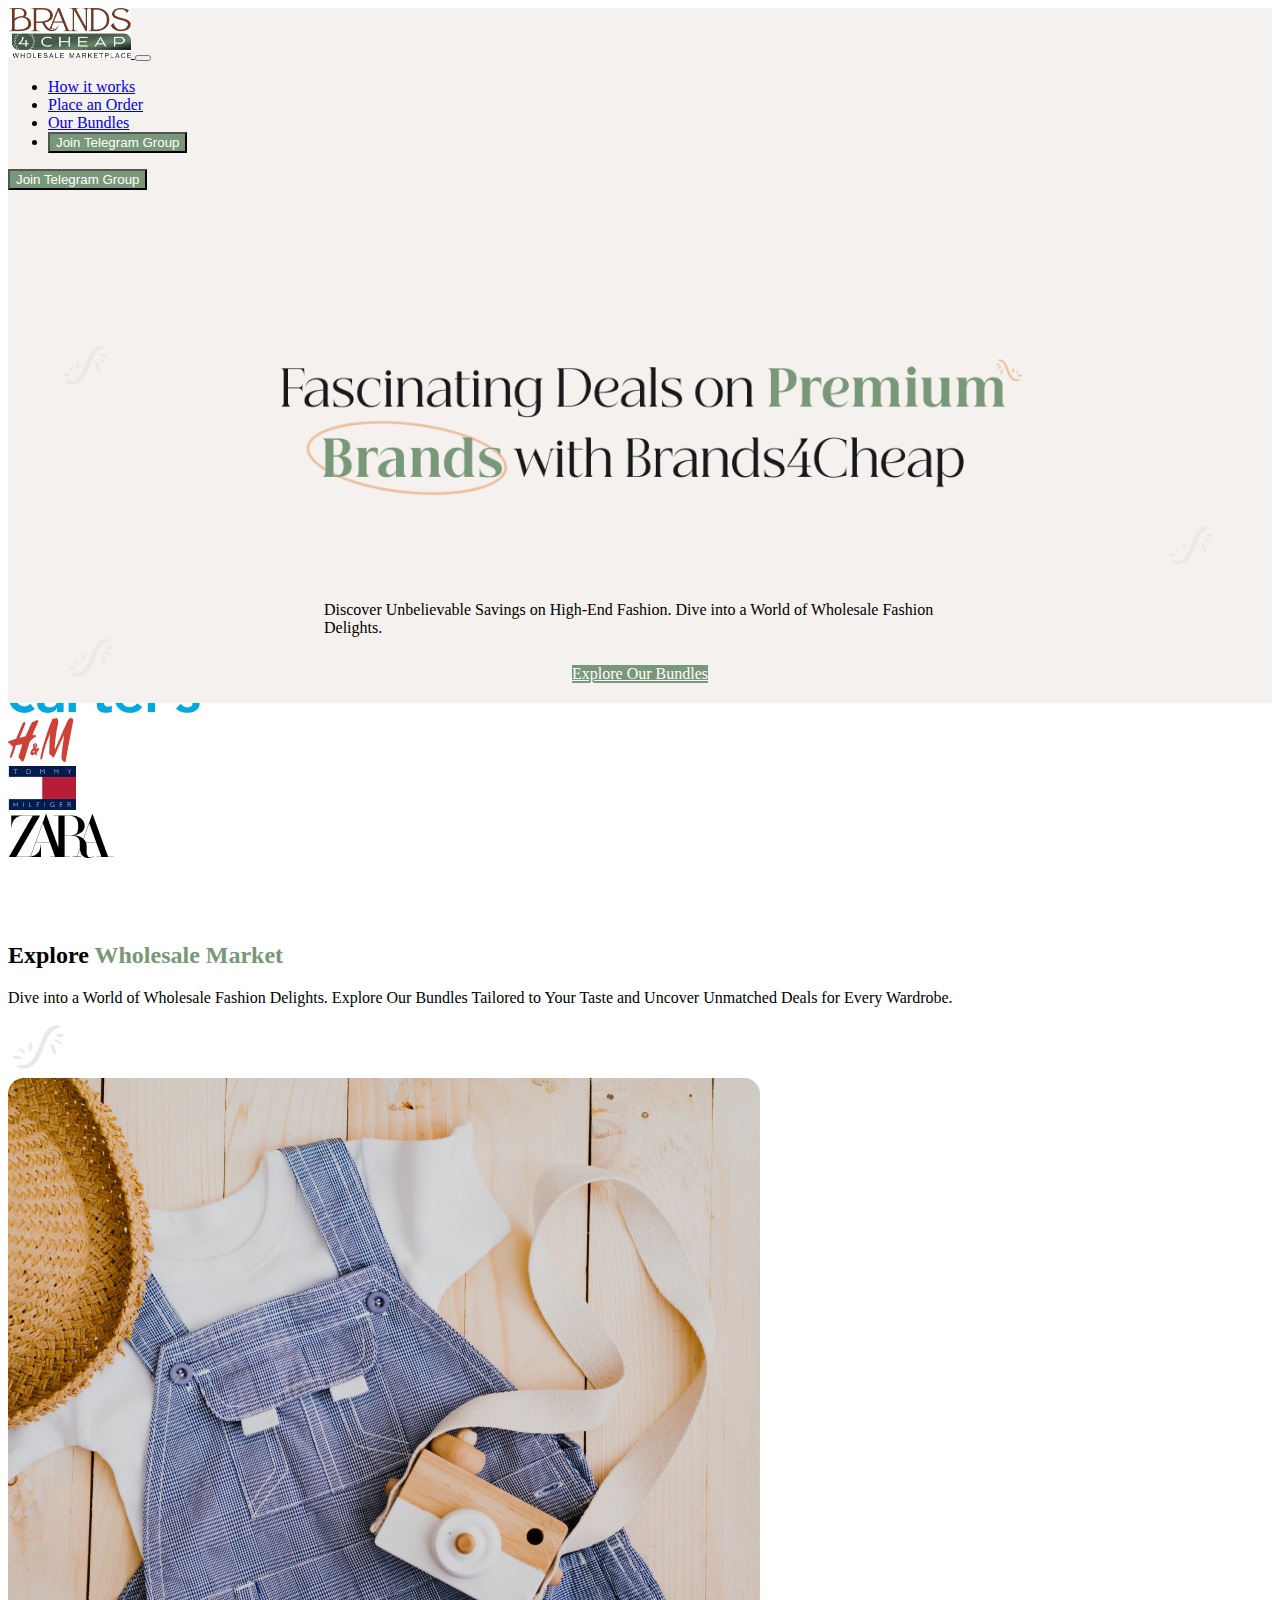
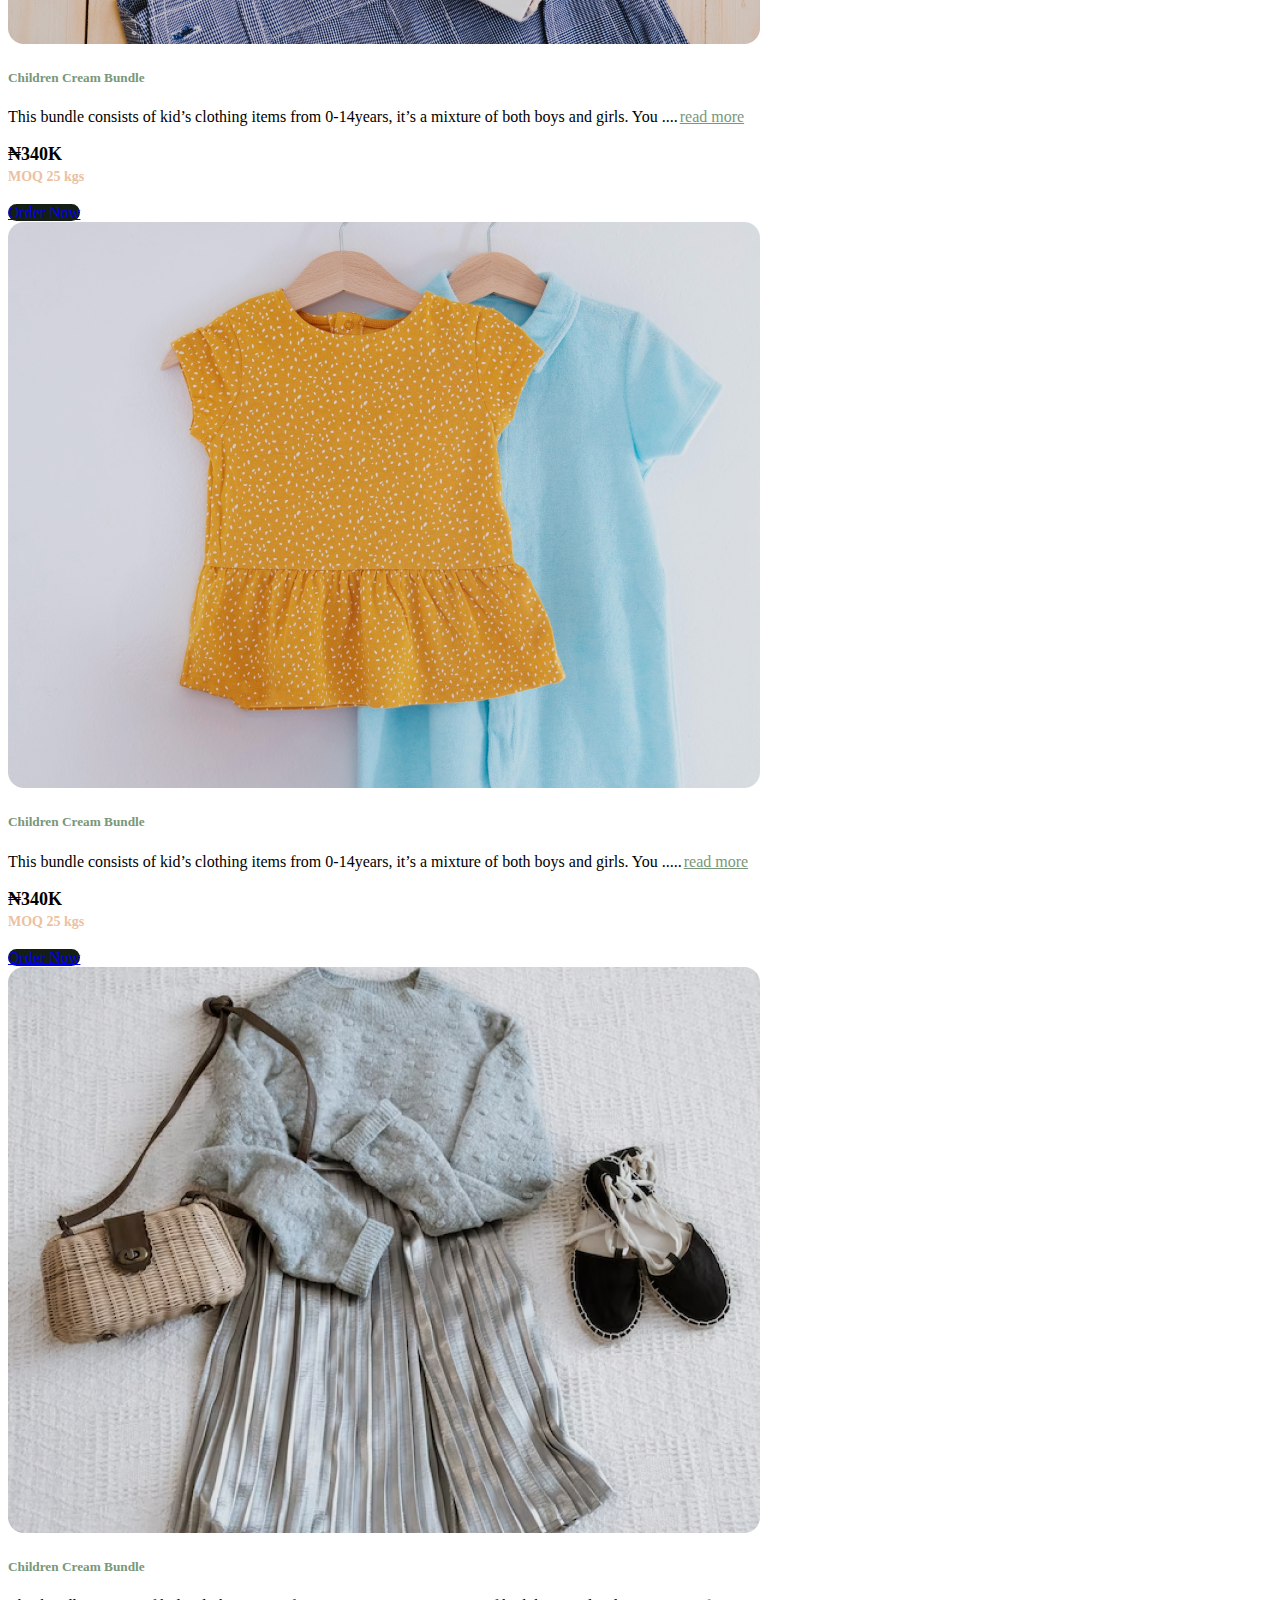
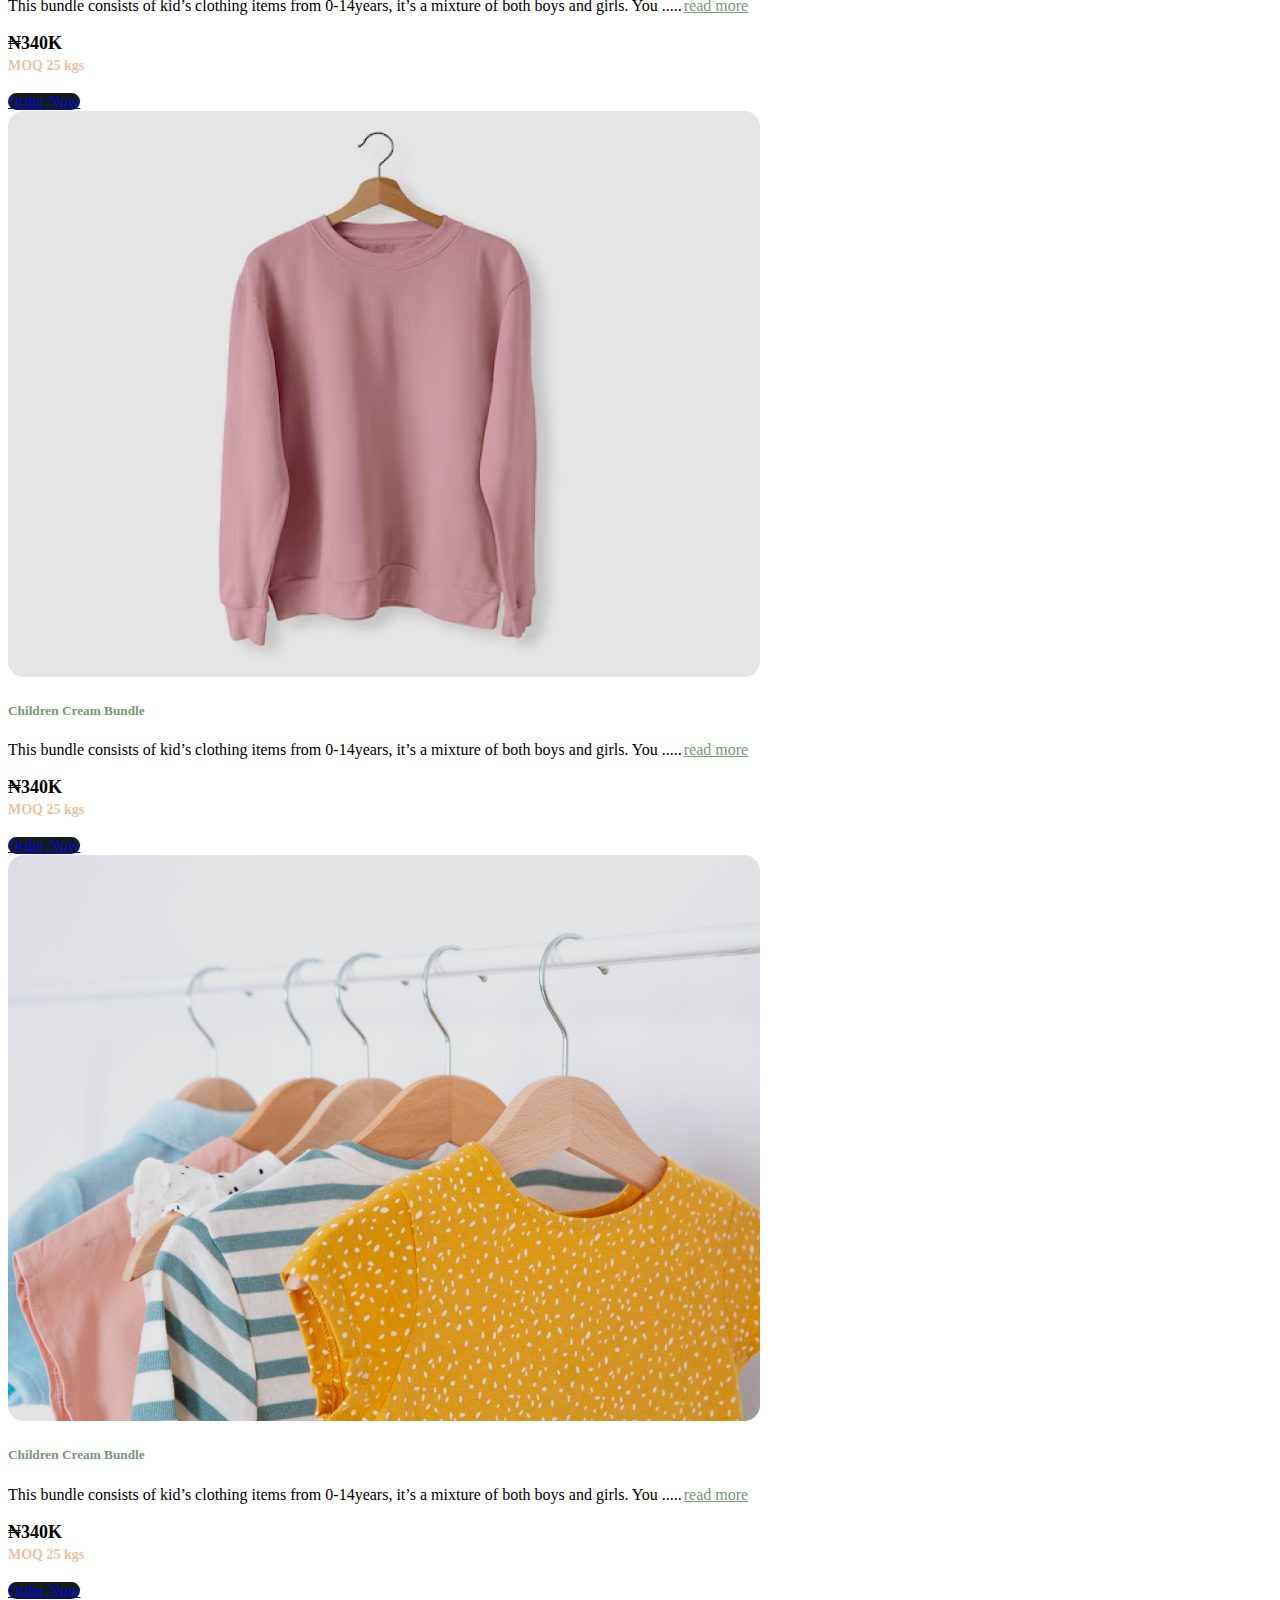
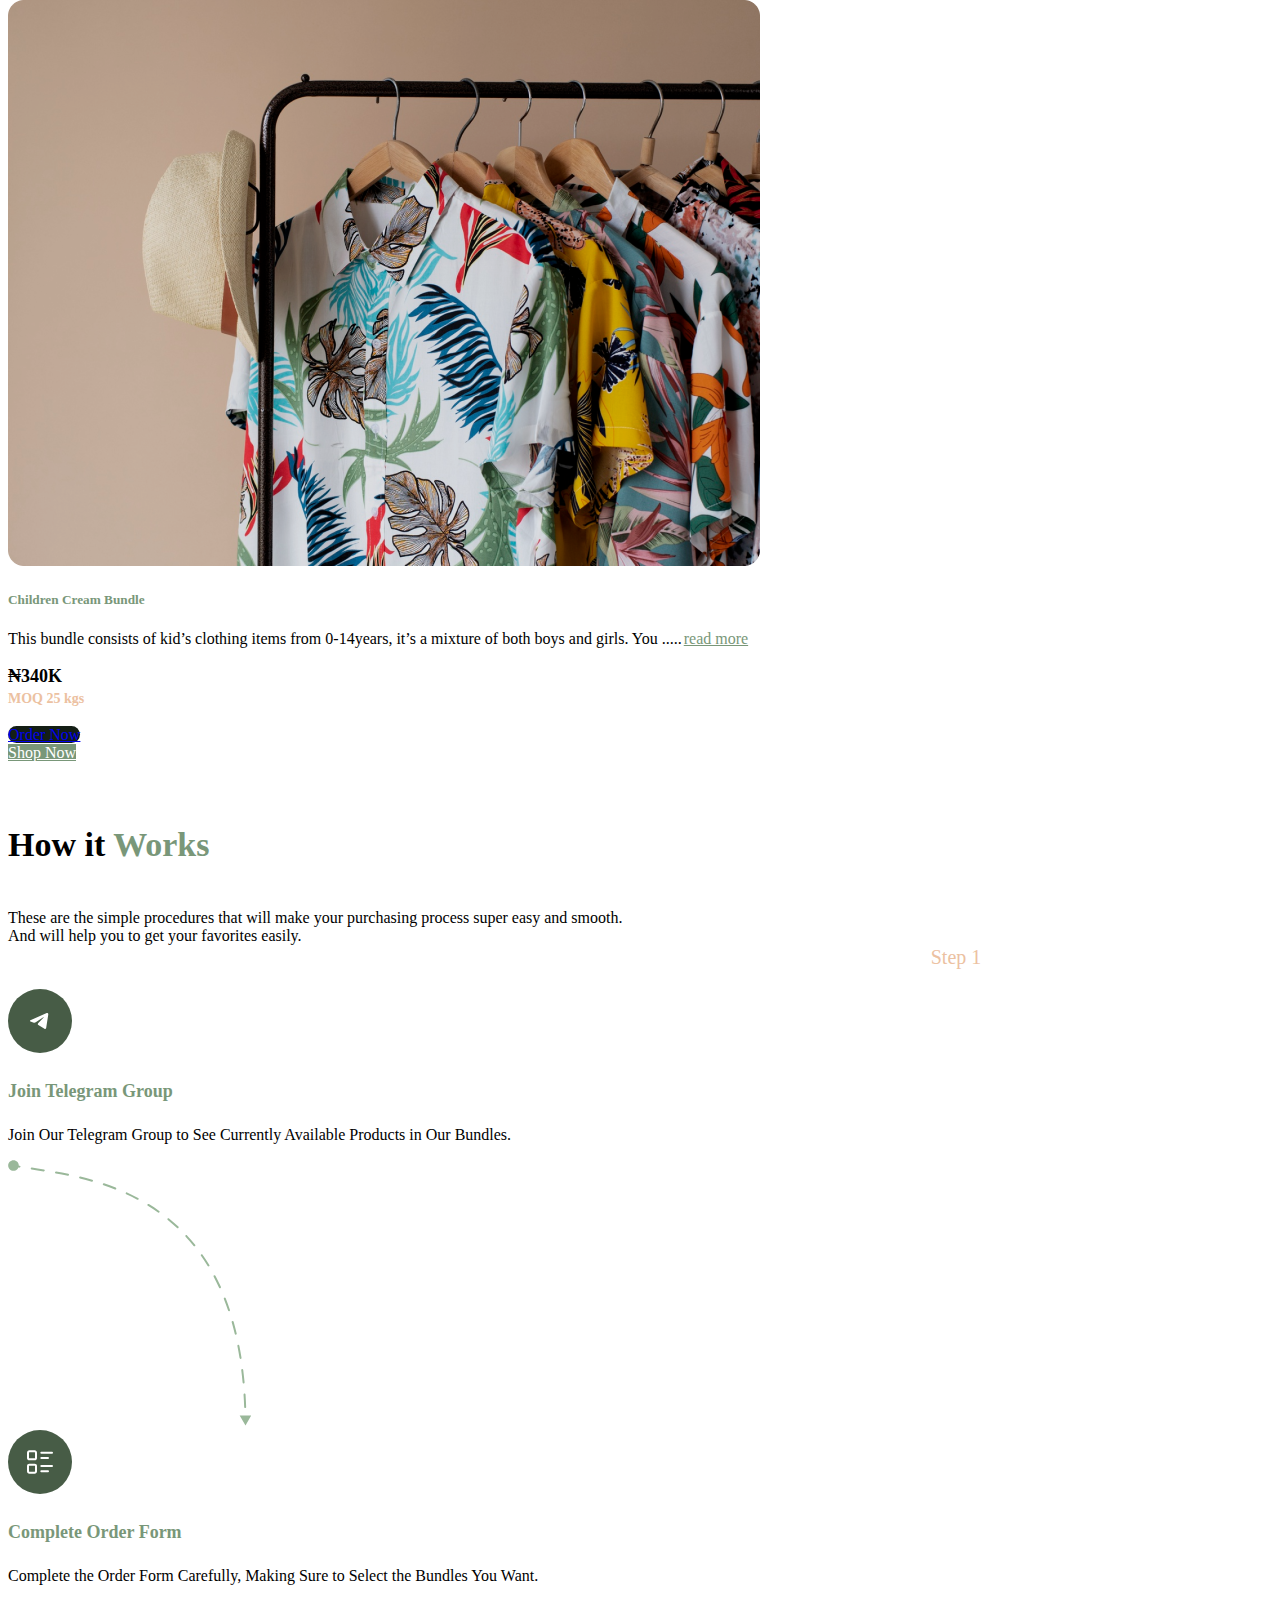
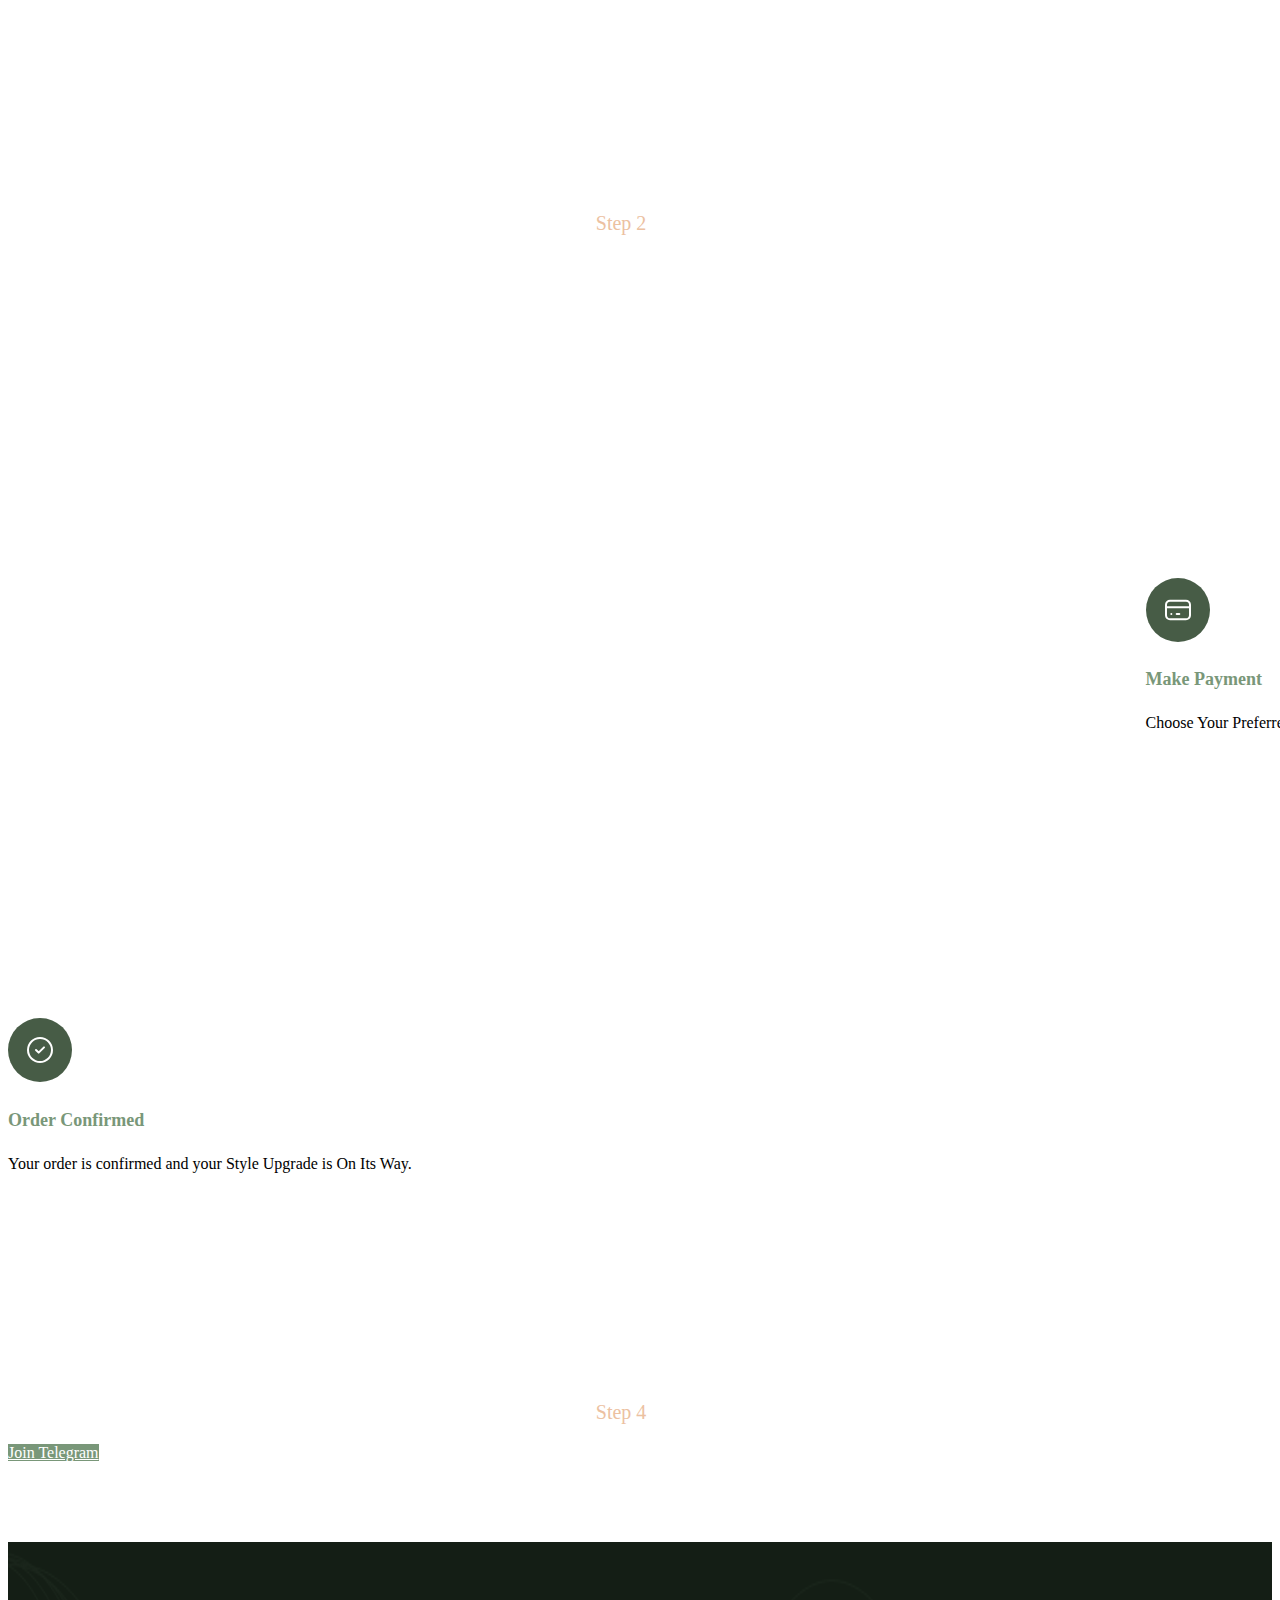
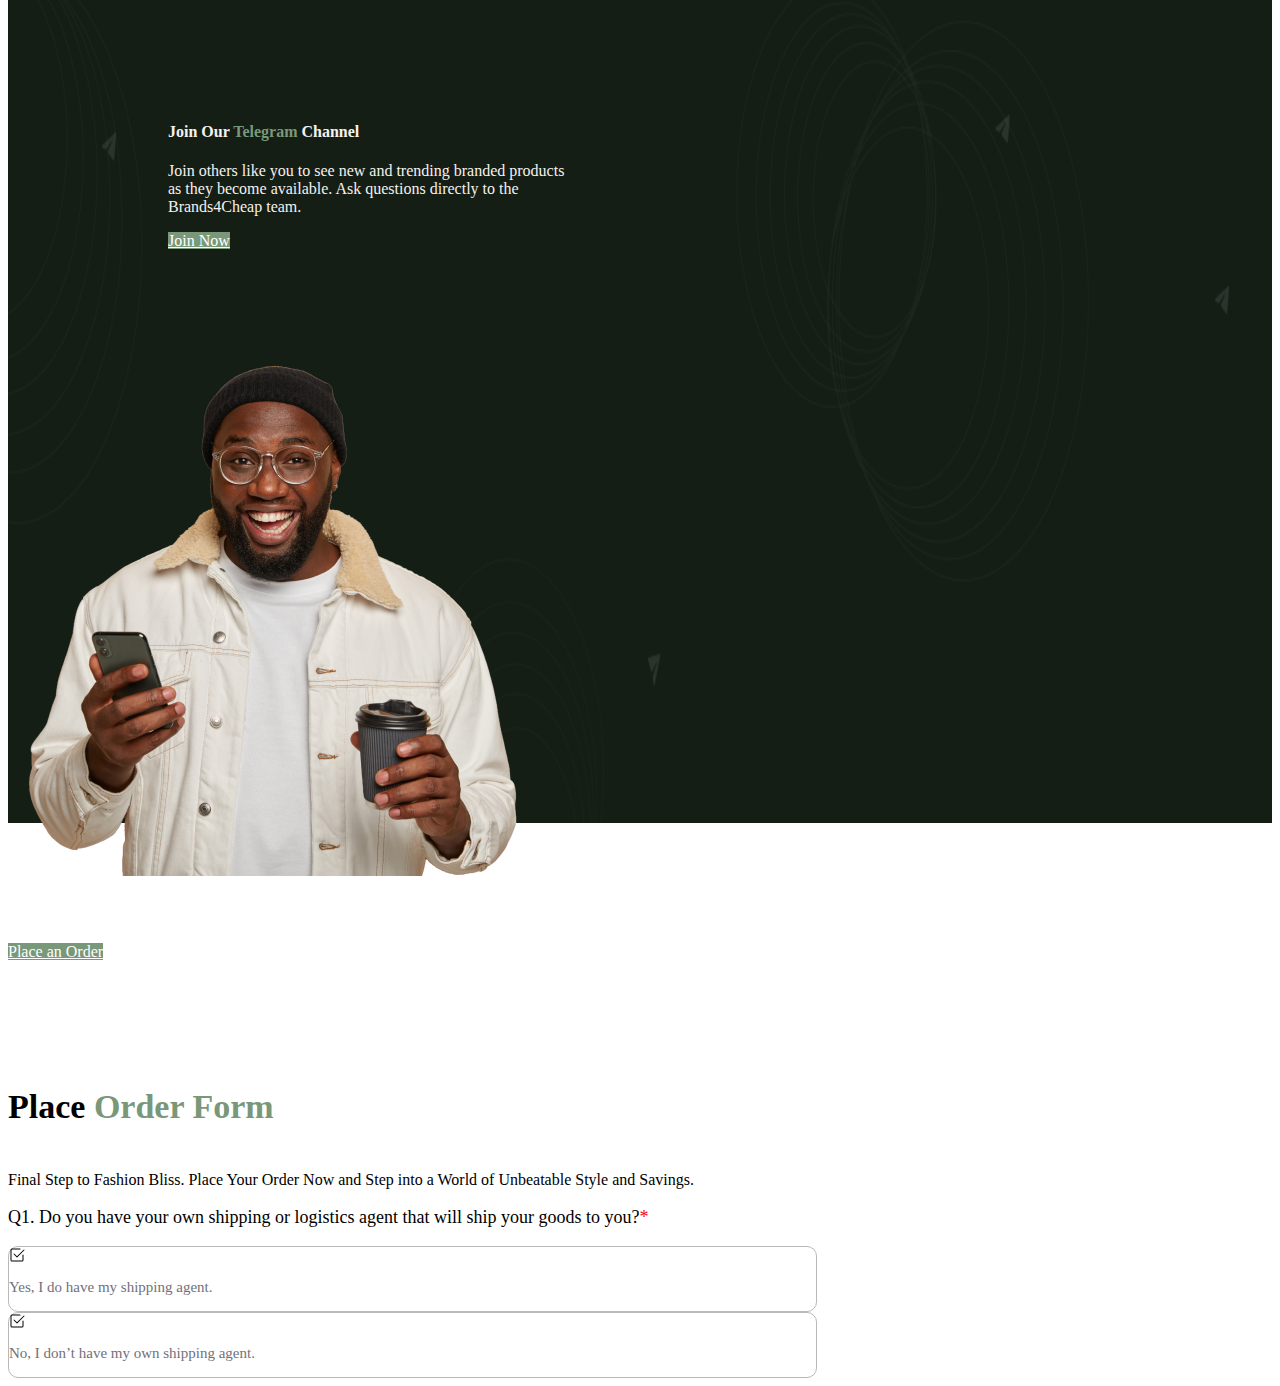
==== index.html @ 3148a34f "underprocess place order" ====
<!DOCTYPE html>
<html lang="en">


<head>
  <meta charset="utf-8" />
  <meta name="viewport" content="width=device-width, initial-scale=1" />
  <title>Brand For Cheap</title>
  <link href="https://cdn.jsdelivr.net/npm/bootstrap@5.0.2/dist/css/bootstrap.min.css" rel="stylesheet" integrity="sha384-EVSTQN3/azprG1Anm3QDgpJLIm9Nao0Yz1ztcQTwFspd3yD65VohhpuuCOmLASjC" crossorigin="anonymous">
  <link rel="stylesheet" href="assets/css/style.css" />
</head>

<body>
  <section class="container-fluid navabr-section">
    <div class="container">
      <nav class="navbar navbar-expand-lg navbar-light ">
        <div class="container-fluid">
          <a class="navbar-brand" href="#">
            <img src="assets/img/logo.png" alt="" class="nav-logo" />
          </a>
          <button class="navbar-toggler" type="button" data-bs-toggle="collapse" data-bs-target="#navbarNav" aria-controls="navbarNav" aria-expanded="false" aria-label="Toggle navigation">
            <span class="navbar-toggler-icon"></span>
          </button>
          <div class="collapse navbar-collapse justify-content-center" id="navbarNav">
            <ul class="navbar-nav">
              <li class="nav-item">
                <a class="nav-link text-black" href="#">How it works</a>
              </li>
              <li class="nav-item">
                <a class="nav-link text-black" href="#">Place an Order</a>
              </li>
              <li class="nav-item">
                <a class="nav-link text-black" href="#">Our Bundles</a>
              </li>
              <li class="nav-item d-block d-md-none">
                <button class="btn btn-green p-3">Join Telegram Group</button>
              </li>
            </ul>
          </div>
          <button class="btn btn-green p-3 d-none d-md-block">Join Telegram Group</button>
        </div>
      </nav>
    </div>
  </section>
  <!-- Hero Section start -->
  <section class="container-fluid hero-section mb-4">
    <div class="container">
      <div class="row">
        <div class="col-md-12 text-center">
          <p class="text-center hero-img-text">
            Discover Unbelievable Savings on High-End Fashion. Dive into a
            World of Wholesale Fashion Delights.
          </p>
          <a href="#bundles" class="btn btn-primary hero-section-button p-2">Explore Our Bundles</a>
        </div>
      </div>
    </div>
  </section>
  <!-- Hero Section start -->
  <!-- Logo card start -->
  <section class="container main-card-section">
    <div class="row">
      <div class="col-md-12">
        <div class="card main-card shadow">
          <div class="card-body px-4">
            <div class="row p-3">
              <div class="col-12 col-md-6 col-lg-3 text-center mt-2">
                <img src="./assets/img/carters-logo.png" class="img-fluid" alt="Image 1" />
              </div>
              <div class="col-12 col-md-6 col-lg-3 text-center mt-2">
                <img src="./assets/img/h&m-logo.png" class="img-fluid" alt="Image 2" />
              </div>
              <div class="col-12 col-md-6 col-lg-3 text-center mt-2">
                <img src="./assets/img/tommy-logo.png" class="img-fluid" alt="Image 3" />
              </div>
              <div class="col-12 col-md-6 col-lg-3 text-center mt-2">
                <img src="./assets/img/zara-logo.png" class="img-fluid" alt="Image 4" />
              </div>
            </div>
          </div>
        </div>
      </div>
  </section>
  <!-- Logo card end -->
  <!-- Explore Wholesale market start -->
  <section class="explore">
    <div class="container">
      <div class="d-flex justify-content-center align-items-center mb-4">
        <div class="col">
          <h2 class="text-center">Explore <span class="wholesale-text">Wholesale Market</span></h2>
          <p class="text-center">Dive into a World of Wholesale Fashion Delights. Explore Our Bundles Tailored to Your
            Taste and Uncover
            Unmatched Deals for Every Wardrobe.</p>
            <div>
              <svg width="63" height="51" viewBox="0 0 63 51" fill="none" xmlns="http://www.w3.org/2000/svg">
                <path d="M52.3241 20.9203C52.2652 20.8037 51.3161 20.317 50.2037 19.8543C47.0422 18.524 45.2935 16.8602 46.4364 16.2825C47.9525 15.5162 54.8214 20.068 54.0322 21.3455C53.8581 21.6384 52.5245 21.3168 52.3241 20.9203Z" fill="#EAE9E7"/>
                <path d="M44.3702 27.6049C44.0245 26.0519 43.4666 24.0791 43.1004 23.1807C42.3321 21.1971 42.3414 20.6942 43.0781 20.7611C44.5396 20.8717 46.1741 23.1206 47.2056 26.4939C49.837 34.9445 45.6215 33.1512 44.3702 27.6049Z" fill="#EAE9E7"/>
                <path d="M53.3668 10.7586C54.9224 10.9973 56.3304 12.2768 55.7255 12.934C55.1439 13.5793 50.3431 14.2199 49.1492 13.8277C46.4806 12.951 50.1504 10.2466 53.3668 10.7586Z" fill="#EAE9E7"/>
                <path d="M13.1624 35.3846C12.0476 37.0609 6.48059 36.2435 5.4785 34.2609C4.86546 33.048 5.29686 32.8593 8.07909 32.9758C12.0655 33.1571 14.0334 34.0952 13.1624 35.3846Z" fill="#EAE9E7"/>
                <path d="M15.7259 28.1152C17.3339 29.6744 17.7814 30.4438 17.3626 30.8898C16.5716 31.7581 10.5764 26.5597 11.0625 25.4355C11.4095 24.6158 13.2257 25.6599 15.7259 28.1152Z" fill="#EAE9E7"/>
                <path d="M24.3619 22.3156C24.8237 29.0809 18.745 31.597 20.9692 21.6292C21.496 19.1374 24.1752 19.6866 24.3619 22.3156Z" fill="#EAE9E7"/>
                <path d="M32.5566 20.1645C37.5822 6.64306 41.7241 2.32402 49.7305 2.34766C52.3369 2.34802 53.3255 3.89815 51.225 4.66699C41.1661 8.34562 40.4682 11.8317 34.3441 28.0461C30.589 38.0556 25.0873 44.2625 19.0842 45.3054C13.7819 46.2284 8.65655 44.7779 8.70458 42.3817C8.73614 41.5751 8.68949 41.5986 11.0985 41.9037C20.6998 43.1711 25.9828 37.8067 32.5566 20.1645Z" fill="#EAE9E7"/>
                </svg>                
            </div>
        </div>
      </div>
      <div class="row justify-content-center mt-3 mb-3">
        <div class="col-12 col-md-6 col-lg-4 mb-4">
          <div class="card rounded shadow pt-2 px-2 py-2" style="border: none;">
            <img class="card-img-top rounded"
              src="assets/img/products/image1.png"
              alt="Card image cap">
            <div class="">
              <div class="card-body">
                <h5 class="card-title card-title-explore">Children Cream Bundle</h5>
                <p class="card-text">This bundle consists of kid’s clothing items from 0-14years, it’s a mixture
                  of both boys and girls. You ....<span class="card-readmore-text">read more</span></p>
                <div class="d-flex justify-content-between align-items-center mt-3">
                  <p class="text-black price-text">₦340K<br><span class="explore-kgs-txt">MOQ 25 kgs</span></p>
                  <a href="#" class="btn btn-primary bg-black text-white border-0 ordernow-btn ">Order Now</a>
                </div>
              </div>
            </div>
          </div>
        </div>
        <div class="col-12 col-md-6 col-lg-4 mb-4">
          <div class="card rounded shadow pt-2 px-2 py-2" style="border: none;">
            <img class="card-img-top rounded"
              src="assets/img/products/image2.png"
              alt="Card image cap">
            <div class="">
              <div class="card-body">
                <h5 class="card-title card-title-explore">Children Cream Bundle</h5>
                <p class="card-text">This bundle consists of kid’s clothing items from 0-14years, it’s a mixture
                  of both boys and girls. You .....<span class="card-readmore-text">read more</span></p>
                <div class="d-flex justify-content-between align-items-center mt-3">
                  <p class="text-black price-text">₦340K<br><span class="explore-kgs-txt">MOQ 25 kgs</span></p>
                  <a href="#" class="btn btn-primary bg-black text-white border-0 ordernow-btn ">Order Now</a>
                </div>
              </div>
            </div>
          </div>
        </div>
        <div class="col-12 col-md-6 col-lg-4 mb-4">
          <div class="card rounded shadow pt-2 px-2 py-2" style="border: none;">
            <img class="card-img-top rounded"
              src="assets/img/products/image3.png"
              alt="Card image cap">
            <div class="">
              <div class="card-body">
                <h5 class="card-title card-title-explore mx-2">Children Cream Bundle</h5>
                <p class="card-text">This bundle consists of kid’s clothing items from 0-14years, it’s a mixture
                  of both boys and girls. You .....<span class="card-readmore-text">read more</span></p>
                <div class="d-flex justify-content-between align-items-center mt-3">
                  <p class="text-black price-text">₦340K<br><span class="explore-kgs-txt">MOQ 25 kgs</span></p>
                  <a href="#" class="btn btn-primary bg-black text-white border-0 ordernow-btn">Order Now</a>
                </div>
              </div>
            </div>
          </div>
        </div>
        <div class="col-12 col-md-6 col-lg-4 mb-4">
          <div class="card rounded shadow pt-2 px-2 py-2" style="border: none;">
            <img class="card-img-top rounded"
              src="assets/img/products/image4.png"
              alt="Card image cap">
            <div class="">
              <div class="card-body">
                <h5 class="card-title card-title-explore mx-2">Children Cream Bundle</h5>
                <p class="card-text">This bundle consists of kid’s clothing items from 0-14years, it’s a mixture
                  of both boys and girls. You .....<span class="card-readmore-text">read more</span></p>
                <div class="d-flex justify-content-between align-items-center mt-3">
                  <p class="text-black price-text">₦340K<br><span class="explore-kgs-txt">MOQ 25 kgs</span></p>
                  <a href="#" class="btn btn-primary bg-black text-white border-0 ordernow-btn">Order Now</a>
                </div>
              </div>
            </div>
          </div>
        </div>
        <div class="col-12 col-md-6 col-lg-4 mb-4">
          <div class="card rounded shadow pt-2 px-2 py-2" style="border: none;">
            <img class="card-img-top rounded"
              src="assets/img/products/image5.png"
              alt="Card image cap">
            <div class="">
              <div class="card-body">
                <h5 class="card-title card-title-explore mx-2">Children Cream Bundle</h5>
                <p class="card-text">This bundle consists of kid’s clothing items from 0-14years, it’s a mixture
                  of both boys and girls. You .....<span class="card-readmore-text">read more</span></p>
                <div class="d-flex justify-content-between align-items-center mt-3">
                  <p class="text-black price-text">₦340K<br><span class="explore-kgs-txt">MOQ 25 kgs</span></p>
                  <a href="#" class="btn btn-primary bg-black text-white border-0 ordernow-btn">Order Now</a>
                </div>
              </div>
            </div>
          </div>
        </div>
        <div class="col-12 col-md-6 col-lg-4 mb-4">
          <div class="card rounded shadow pt-2 px-2 py-2" style="border: none;">
            <img class="card-img-top rounded"
              src="assets/img/products/image6.png"
              alt="Card image cap">
            <div class="">
              <div class="card-body">
                <h5 class="card-title card-title-explore mx-2">Children Cream Bundle</h5>
                <p class="card-text">This bundle consists of kid’s clothing items from 0-14years, it’s a mixture
                  of both boys and girls. You .....<span class="card-readmore-text">read more</span></p>
                <div class="d-flex justify-content-between align-items-center mt-3">
                  <p class="text-black price-text">₦340K<br><span class="explore-kgs-txt">MOQ 25 kgs</span></p>
                  <a href="#" class="btn btn-primary bg-black text-white border-0 ordernow-btn">Order Now</a>
                </div>
              </div>
            </div>
          </div>
        </div>
      </div>
      <div class="row justify-content-center d-grid">
        <a href="" class="btn btn-green p-3">Shop Now</a>
      </div>
    </div>
  </section>
  <!-- Explore Wholesale market end -->

  <!-- How its work start -->
  <section class="how-its-work">
    <div class="container">
      <div class="row text-center">
        <h4>How it <span>Works</span></h4>
        <p>These are the simple procedures that will make your purchasing process super easy and smooth.
          <br> 
          And will help you to get your favorites easily.</p>
      </div>
    </div>
    <div class="container howItsWorkBg">
      <div class="row">
        <div class="col-12 col-md-6 col-lg-3  mb-3 ">
          <div class="row d-flex">
            <div class="col-6">
              <p class="step1-heading">Step 1</p>
              <div class="card card-steps1 bg-white shadow">
                <div class="card-body text-center">
                  <div class="img m-2">
                    <svg width="64" height="64" viewBox="0 0 64 64" fill="none" xmlns="http://www.w3.org/2000/svg">
                      <circle cx="32" cy="32" r="32" fill="#475C46"/>
                      <path d="M40.2704 25.3815C40.4129 24.4609 39.5376 23.7343 38.7191 24.0937L22.4169 31.2512C21.83 31.509 21.8729 32.398 22.4817 32.5919L25.8436 33.6625C26.4852 33.8668 27.18 33.7612 27.7403 33.3741L35.32 28.1375C35.5485 27.9795 35.7977 28.3045 35.6024 28.5059L30.1464 34.131C29.6172 34.6767 29.7222 35.6013 30.3588 36.0005L36.4674 39.8312C37.1525 40.2608 38.0339 39.8292 38.1621 39.0013L40.2704 25.3815Z" fill="white"/>
                      </svg>                    
                  </div>
                  <div class="text m-2">
                    <h4>Join Telegram Group</h4>
                    <p>Join Our Telegram Group to See Currently Available Products in Our Bundles.</p>
                  </div>
                </div>
              </div>
            </div>
            <div class="col-6 mt-1">
              <svg width="244" height="266" viewBox="0 0 244 266" fill="none" xmlns="http://www.w3.org/2000/svg">
                <path d="M0.166667 5.5C0.166667 8.44552 2.55448 10.8333 5.5 10.8333C8.44552 10.8333 10.8333 8.44552 10.8333 5.5C10.8333 2.55448 8.44552 0.166667 5.5 0.166667C2.55448 0.166667 0.166667 2.55448 0.166667 5.5ZM237.5 265.5L243.213 255.466L231.667 255.535L237.5 265.5ZM11.3573 7.62304C11.9014 7.71767 12.4192 7.35328 12.5139 6.80917C12.6085 6.26505 12.2441 5.74724 11.7 5.65262L11.3573 7.62304ZM23.837 7.59182C23.2911 7.50858 22.781 7.8837 22.6978 8.42968C22.6145 8.97566 22.9896 9.48573 23.5356 9.56897L23.837 7.59182ZM35.6582 11.435C36.2036 11.5214 36.7159 11.1493 36.8023 10.6038C36.8887 10.0583 36.5165 9.54605 35.971 9.45965L35.6582 11.435ZM48.1844 11.5045C47.6407 11.4076 47.1213 11.7698 47.0244 12.3135C46.9275 12.8572 47.2896 13.3765 47.8333 13.4735L48.1844 11.5045ZM59.8595 15.7836C60.4003 15.8957 60.9296 15.5482 61.0417 15.0074C61.1537 14.4666 60.8062 13.9373 60.2654 13.8253L59.8595 15.7836ZM72.3204 16.5362C71.7838 16.4054 71.2428 16.7344 71.1121 17.271C70.9813 17.8076 71.3103 18.3486 71.8468 18.4793L72.3204 16.5362ZM83.7359 21.6271C84.2668 21.7795 84.8206 21.4726 84.973 20.9418C85.1253 20.4109 84.8185 19.8571 84.2876 19.7047L83.7359 21.6271ZM96.0699 23.3727C95.5465 23.1964 94.9792 23.4778 94.8029 24.0012C94.6266 24.5245 94.908 25.0918 95.4313 25.2681L96.0699 23.3727ZM106.943 29.4661C107.456 29.6685 108.037 29.4161 108.24 28.9022C108.442 28.3883 108.189 27.8077 107.676 27.6053L106.943 29.4661ZM119.053 32.4465C118.551 32.2162 117.957 32.4365 117.727 32.9385C117.497 33.4405 117.717 34.0341 118.219 34.2644L119.053 32.4465ZM129.203 39.6965C129.691 39.956 130.296 39.7712 130.556 39.2836C130.815 38.7961 130.631 38.1905 130.143 37.931L129.203 39.6965ZM140.883 44.0832C140.412 43.7936 139.796 43.9402 139.507 44.4105C139.217 44.8808 139.364 45.4967 139.834 45.7863L140.883 44.0832ZM150.05 52.5453C150.5 52.8652 151.124 52.7595 151.444 52.3092C151.764 51.859 151.658 51.2347 151.208 50.9148L150.05 52.5453ZM161.054 58.4232C160.627 58.0735 159.997 58.1366 159.647 58.564C159.297 58.9915 159.36 59.6215 159.788 59.9712L161.054 58.4232ZM168.991 68.0462C169.393 68.4246 170.026 68.4053 170.404 68.0031C170.783 67.6008 170.763 66.9679 170.361 66.5895L168.991 68.0462ZM179.077 75.3794C178.702 74.9739 178.069 74.9493 177.664 75.3243C177.259 75.6994 177.234 76.3321 177.609 76.7375L179.077 75.3794ZM185.603 85.9992C185.949 86.4294 186.579 86.4974 187.009 86.151C187.439 85.8046 187.507 85.1751 187.161 84.7449L185.603 85.9992ZM194.587 94.6291C194.27 94.1767 193.646 94.0669 193.194 94.3838C192.742 94.7007 192.632 95.3243 192.949 95.7766L194.587 94.6291ZM199.636 106.011C199.923 106.483 200.538 106.632 201.01 106.345C201.482 106.058 201.631 105.443 201.344 104.971L199.636 106.011ZM207.439 115.712C207.181 115.223 206.576 115.037 206.087 115.294C205.599 115.552 205.412 116.157 205.67 116.646L207.439 115.712ZM211.069 127.632C211.298 128.134 211.891 128.355 212.393 128.126C212.896 127.897 213.117 127.303 212.888 126.801L211.069 127.632ZM217.72 138.2C217.518 137.686 216.937 137.432 216.423 137.634C215.909 137.836 215.656 138.417 215.858 138.931L217.72 138.2ZM220.07 150.518C220.246 151.041 220.813 151.324 221.336 151.148C221.86 150.972 222.142 150.405 221.966 149.882L220.07 150.518ZM225.6 161.613C225.448 161.081 224.895 160.774 224.364 160.925C223.833 161.076 223.525 161.629 223.676 162.161L225.6 161.613ZM226.769 173.99C226.898 174.527 227.437 174.859 227.975 174.73C228.512 174.602 228.843 174.062 228.715 173.525L226.769 173.99ZM231.355 185.651C231.248 185.109 230.722 184.756 230.18 184.863C229.638 184.97 229.285 185.496 229.392 186.038L231.355 185.651ZM231.539 198.103C231.626 198.649 232.139 199.02 232.684 198.934C233.23 198.847 233.601 198.334 233.514 197.789L231.539 198.103ZM235.24 209.953C235.172 209.405 234.672 209.016 234.124 209.084C233.576 209.153 233.187 209.653 233.255 210.201L235.24 209.953ZM234.596 222.533C234.647 223.082 235.134 223.487 235.684 223.436C236.234 223.385 236.638 222.897 236.587 222.348L234.596 222.533ZM237.54 234.52C237.504 233.969 237.029 233.55 236.478 233.586C235.927 233.621 235.508 234.096 235.544 234.647L237.54 234.52ZM236.164 246.967C236.184 247.519 236.648 247.95 237.2 247.929C237.752 247.909 238.183 247.445 238.162 246.893L236.164 246.967ZM238.462 259.191C238.455 258.639 238.002 258.196 237.45 258.203C236.898 258.21 236.456 258.663 236.462 259.215L238.462 259.191ZM5.29663 6.4791C7.18948 6.87228 9.2139 7.25029 11.3573 7.62304L11.7 5.65262C9.57113 5.28239 7.56907 4.90843 5.70337 4.5209L5.29663 6.4791ZM23.5356 9.56897C27.3568 10.1515 31.408 10.7619 35.6582 11.435L35.971 9.45965C31.7135 8.78533 27.6538 8.17371 23.837 7.59182L23.5356 9.56897ZM47.8333 13.4735C51.7329 14.1687 55.7493 14.9318 59.8595 15.7836L60.2654 13.8253C56.1342 12.969 52.0992 12.2025 48.1844 11.5045L47.8333 13.4735ZM71.8468 18.4793C75.7561 19.4321 79.7251 20.476 83.7359 21.6271L84.2876 19.7047C80.2488 18.5455 76.2536 17.4948 72.3204 16.5362L71.8468 18.4793ZM95.4313 25.2681C99.252 26.5552 103.094 27.9501 106.943 29.4661L107.676 27.6053C103.794 26.0763 99.9203 24.6699 96.0699 23.3727L95.4313 25.2681ZM118.219 34.2644C121.892 35.9492 125.558 37.7561 129.203 39.6965L130.143 37.931C126.461 35.9713 122.76 34.1471 119.053 32.4465L118.219 34.2644ZM139.834 45.7863C143.273 47.9034 146.682 50.1531 150.05 52.5453L151.208 50.9148C147.803 48.4964 144.358 46.2226 140.883 44.0832L139.834 45.7863ZM159.788 59.9712C162.906 62.5218 165.977 65.2106 168.991 68.0462L170.361 66.5895C167.313 63.7216 164.207 61.0025 161.054 58.4232L159.788 59.9712ZM177.609 76.7375C180.335 79.6844 183.002 82.7692 185.603 85.9992L187.161 84.7449C184.531 81.479 181.834 78.3596 179.077 75.3794L177.609 76.7375ZM192.949 95.7766C195.245 99.0537 197.476 102.463 199.636 106.011L201.344 104.971C199.162 101.387 196.907 97.9413 194.587 94.6291L192.949 95.7766ZM205.67 116.646C207.538 120.182 209.339 123.843 211.069 127.632L212.888 126.801C211.143 122.978 209.324 119.283 207.439 115.712L205.67 116.646ZM215.858 138.931C217.329 142.677 218.735 146.539 220.07 150.518L221.966 149.882C220.621 145.871 219.204 141.978 217.72 138.2L215.858 138.931ZM223.676 162.161C224.77 166.001 225.802 169.944 226.769 173.99L228.715 173.525C227.741 169.451 226.702 165.481 225.6 161.613L223.676 162.161ZM229.392 186.038C230.167 189.967 230.884 193.988 231.539 198.103L233.514 197.789C232.855 193.65 232.134 189.605 231.355 185.651L229.392 186.038ZM233.255 210.201C233.758 214.226 234.206 218.336 234.596 222.533L236.587 222.348C236.195 218.131 235.746 214 235.24 209.953L233.255 210.201ZM235.544 234.647C235.802 238.678 236.009 242.784 236.164 246.967L238.162 246.893C238.007 242.693 237.799 238.569 237.54 234.52L235.544 234.647Z" fill="#9AB89A"/>
                </svg>                
            </div>

          </div>
        </div>
        <div class="col-12 col-md-6 col-lg-3  mb-3">
          <div class="card shadow border-0">
            <div class="card-body text-center">
              <div class="img m-2">
                <svg width="64" height="64" viewBox="0 0 64 64" fill="none" xmlns="http://www.w3.org/2000/svg">
                  <circle cx="32" cy="32" r="32" fill="#475C46"/>
                  <g clip-path="url(#clip0_398_642)">
                  <path d="M33.334 22.6667H44.0007" stroke="white" stroke-width="2" stroke-linecap="round" stroke-linejoin="round"/>
                  <path d="M33.334 28H40.0007" stroke="white" stroke-width="2" stroke-linecap="round" stroke-linejoin="round"/>
                  <path d="M33.334 36H44.0007" stroke="white" stroke-width="2" stroke-linecap="round" stroke-linejoin="round"/>
                  <path d="M33.334 41.3333H40.0007" stroke="white" stroke-width="2" stroke-linecap="round" stroke-linejoin="round"/>
                  <path d="M20 22.6666C20 22.313 20.1405 21.9739 20.3905 21.7238C20.6406 21.4738 20.9797 21.3333 21.3333 21.3333H26.6667C27.0203 21.3333 27.3594 21.4738 27.6095 21.7238C27.8595 21.9739 28 22.313 28 22.6666V28C28 28.3536 27.8595 28.6927 27.6095 28.9428C27.3594 29.1928 27.0203 29.3333 26.6667 29.3333H21.3333C20.9797 29.3333 20.6406 29.1928 20.3905 28.9428C20.1405 28.6927 20 28.3536 20 28V22.6666Z" stroke="white" stroke-width="2" stroke-linecap="round" stroke-linejoin="round"/>
                  <path d="M20 36C20 35.6464 20.1405 35.3073 20.3905 35.0572C20.6406 34.8072 20.9797 34.6667 21.3333 34.6667H26.6667C27.0203 34.6667 27.3594 34.8072 27.6095 35.0572C27.8595 35.3073 28 35.6464 28 36V41.3334C28 41.687 27.8595 42.0261 27.6095 42.2762C27.3594 42.5262 27.0203 42.6667 26.6667 42.6667H21.3333C20.9797 42.6667 20.6406 42.5262 20.3905 42.2762C20.1405 42.0261 20 41.687 20 41.3334V36Z" stroke="white" stroke-width="2" stroke-linecap="round" stroke-linejoin="round"/>
                  </g>
                  <defs>
                  <clipPath id="clip0_398_642">
                  <rect width="32" height="32" fill="white" transform="translate(16 16)"/>
                  </clipPath>
                  </defs>
                  </svg>                                                            
              </div>
              <div class="text m-2">
                <h4>Complete Order Form</h4>
                <p>Complete the Order Form Carefully, Making Sure to Select the Bundles You Want.</p>
              </div>
            </div>
          </div>
          <p class="step2-heading">Step 2</p>
        </div>
        <div class="col-12 col-md-6 col-lg-3  mb-3">
         <div class="row d-flex">
          <div class="col-4 step3svg">
            <svg class="step3-svg-arrow" width="238" height="270" viewBox="0 0 238 270" fill="none" xmlns="http://www.w3.org/2000/svg">
              <path d="M238 4.5L229.244 12.028L227.103 0.681287L238 4.5ZM11.3333 264.5C11.3333 267.446 8.94553 269.833 6 269.833C3.05447 269.833 0.666672 267.446 0.666672 264.5C0.666672 261.554 3.05447 259.167 6 259.167C8.94553 259.167 11.3333 261.554 11.3333 264.5ZM219.964 8.56897C216.143 9.15154 212.092 9.76189 207.842 10.435L207.529 8.45965C211.787 7.78533 215.846 7.17371 219.663 6.59182L219.964 8.56897ZM195.667 12.4735C191.767 13.1687 187.751 13.9318 183.64 14.7836L183.235 12.8253C187.366 11.969 191.401 11.2025 195.316 10.5045L195.667 12.4735ZM171.653 17.4793C167.744 18.4321 163.775 19.476 159.764 20.6271L159.212 18.7047C163.251 17.5455 167.246 16.4948 171.18 15.5362L171.653 17.4793ZM148.069 24.2681C144.248 25.5552 140.406 26.9501 136.557 28.4661L135.824 26.6053C139.706 25.0763 143.58 23.6699 147.43 22.3727L148.069 24.2681ZM125.281 33.2644C121.608 34.9492 117.942 36.7561 114.297 38.6965L113.357 36.931C117.039 34.9713 120.74 33.1471 124.447 31.4465L125.281 33.2644ZM103.666 44.7863C100.227 46.9034 96.8182 49.1531 93.4505 51.5453L92.2922 49.9148C95.6969 47.4964 99.1424 45.2226 102.617 43.0832L103.666 44.7863ZM83.7123 58.9712C80.5943 61.5218 77.5234 64.2106 74.5092 67.0462L73.1388 65.5895C76.1872 62.7216 79.293 60.0025 82.446 57.4232L83.7123 58.9712ZM65.8911 75.7375C63.1651 78.6844 60.4977 81.7692 57.8969 84.9992L56.3391 83.7449C58.9688 80.479 61.6661 77.3596 64.4229 74.3794L65.8911 75.7375ZM50.5513 94.7766C48.2555 98.0537 46.0242 101.463 43.8641 105.011L42.1558 103.971C44.3381 100.387 46.5928 96.9413 48.9133 93.6291L50.5513 94.7766ZM37.83 115.646C35.9623 119.182 34.161 122.843 32.4315 126.632L30.6121 125.801C32.3574 121.978 34.1756 118.283 36.0614 114.712L37.83 115.646ZM27.642 137.931C26.1705 141.677 24.765 145.539 23.4297 149.518L21.5336 148.882C22.8795 144.871 24.2964 140.978 25.7804 137.2L27.642 137.931ZM19.824 161.161C18.7299 165.001 17.6977 168.944 16.7305 172.99L14.7853 172.525C15.759 168.451 16.7984 164.481 17.9005 160.613L19.824 161.161ZM14.1077 185.038C13.3329 188.967 12.6164 192.988 11.9607 197.103L9.98566 196.789C10.6451 192.65 11.3659 188.605 12.1454 184.651L14.1077 185.038ZM10.2446 209.201C9.74165 213.226 9.29425 217.336 8.90443 221.533L6.91301 221.348C7.30473 217.131 7.75441 213 8.25999 208.953L10.2446 209.201ZM7.95622 233.647C7.6981 237.678 7.49089 241.784 7.33624 245.967L5.3376 245.893C5.49292 241.693 5.70102 237.569 5.96031 233.52L7.95622 233.647ZM7.03772 258.215C7.01263 260.292 7 262.387 7 264.5H5C5 262.379 5.01268 260.276 5.03787 258.191L7.03772 258.215Z" fill="#9AB89A"/>
              </svg>              
          </div>
          <div class="col-4">
            <p class="step3-heading">Step 3</p>
            <div class="card card-step3 shadow">
              <div class="card-body text-center">
                <div class="img m-2">
                  <svg width="64" height="64" viewBox="0 0 64 64" fill="none" xmlns="http://www.w3.org/2000/svg">
                    <circle cx="32" cy="32" r="32" fill="#475C46"/>
                    <g clip-path="url(#clip0_0_1)">
                    <path d="M20 26.6666C20 25.6058 20.4214 24.5883 21.1716 23.8382C21.9217 23.0881 22.9391 22.6666 24 22.6666H40C41.0609 22.6666 42.0783 23.0881 42.8284 23.8382C43.5786 24.5883 44 25.6058 44 26.6666V37.3333C44 38.3942 43.5786 39.4116 42.8284 40.1617C42.0783 40.9119 41.0609 41.3333 40 41.3333H24C22.9391 41.3333 21.9217 40.9119 21.1716 40.1617C20.4214 39.4116 20 38.3942 20 37.3333V26.6666Z" stroke="white" stroke-width="2" stroke-linecap="round" stroke-linejoin="round"/>
                    <path d="M20 29.3334H44" stroke="white" stroke-width="2" stroke-linecap="round" stroke-linejoin="round"/>
                    <path d="M25.334 36H25.3473" stroke="white" stroke-width="2" stroke-linecap="round" stroke-linejoin="round"/>
                    <path d="M30.666 36H33.3327" stroke="white" stroke-width="2" stroke-linecap="round" stroke-linejoin="round"/>
                    </g>
                    <defs>
                    <clipPath id="clip0_0_1">
                    <rect width="32" height="32" fill="white" transform="translate(16 16)"/>
                    </clipPath>
                    </defs>
                  </svg>
                </div>
                <div class="text m-2">
                  <h4>Make Payment</h4>
                  <p>Choose Your Preferred Payment Method - Flutterwave or Direct Bank Transfer.</p>
                </div>
              </div>
            </div>
          </div>
          <div class="col-4">
            <svg class="step4svg" width="244" height="266" viewBox="0 0 244 266" fill="none" xmlns="http://www.w3.org/2000/svg">
              <path d="M0.666667 5.5C0.666667 8.44552 3.05448 10.8333 6 10.8333C8.94552 10.8333 11.3333 8.44552 11.3333 5.5C11.3333 2.55448 8.94552 0.166667 6 0.166667C3.05448 0.166667 0.666667 2.55448 0.666667 5.5ZM238 265.5L243.713 255.466L232.167 255.535L238 265.5ZM11.8573 7.62304C12.4014 7.71767 12.9192 7.35328 13.0139 6.80917C13.1085 6.26505 12.7441 5.74724 12.2 5.65262L11.8573 7.62304ZM24.337 7.59182C23.7911 7.50858 23.281 7.8837 23.1978 8.42968C23.1145 8.97566 23.4896 9.48573 24.0356 9.56897L24.337 7.59182ZM36.1582 11.435C36.7036 11.5214 37.2159 11.1493 37.3023 10.6038C37.3887 10.0583 37.0165 9.54605 36.471 9.45965L36.1582 11.435ZM48.6844 11.5045C48.1407 11.4076 47.6213 11.7698 47.5244 12.3135C47.4275 12.8572 47.7896 13.3765 48.3333 13.4735L48.6844 11.5045ZM60.3595 15.7836C60.9003 15.8957 61.4296 15.5482 61.5417 15.0074C61.6537 14.4666 61.3062 13.9373 60.7654 13.8253L60.3595 15.7836ZM72.8204 16.5362C72.2838 16.4054 71.7428 16.7344 71.6121 17.271C71.4813 17.8076 71.8103 18.3486 72.3468 18.4793L72.8204 16.5362ZM84.2359 21.6271C84.7668 21.7795 85.3206 21.4726 85.473 20.9418C85.6253 20.4109 85.3185 19.8571 84.7876 19.7047L84.2359 21.6271ZM96.5699 23.3727C96.0465 23.1964 95.4792 23.4778 95.3029 24.0012C95.1266 24.5245 95.408 25.0918 95.9313 25.2681L96.5699 23.3727ZM107.443 29.4661C107.956 29.6685 108.537 29.4161 108.74 28.9022C108.942 28.3883 108.689 27.8077 108.176 27.6053L107.443 29.4661ZM119.553 32.4465C119.051 32.2162 118.457 32.4365 118.227 32.9385C117.997 33.4405 118.217 34.0341 118.719 34.2644L119.553 32.4465ZM129.703 39.6965C130.191 39.956 130.796 39.7712 131.056 39.2836C131.315 38.7961 131.131 38.1905 130.643 37.931L129.703 39.6965ZM141.383 44.0832C140.912 43.7936 140.296 43.9402 140.007 44.4105C139.717 44.8808 139.864 45.4967 140.334 45.7863L141.383 44.0832ZM150.55 52.5453C151 52.8652 151.624 52.7595 151.944 52.3092C152.264 51.859 152.158 51.2347 151.708 50.9148L150.55 52.5453ZM161.554 58.4232C161.127 58.0735 160.497 58.1366 160.147 58.564C159.797 58.9915 159.86 59.6215 160.288 59.9712L161.554 58.4232ZM169.491 68.0462C169.893 68.4246 170.526 68.4053 170.904 68.0031C171.283 67.6008 171.263 66.9679 170.861 66.5895L169.491 68.0462ZM179.577 75.3794C179.202 74.9739 178.569 74.9493 178.164 75.3243C177.759 75.6994 177.734 76.3321 178.109 76.7375L179.577 75.3794ZM186.103 85.9992C186.449 86.4294 187.079 86.4974 187.509 86.151C187.939 85.8046 188.007 85.1751 187.661 84.7449L186.103 85.9992ZM195.087 94.6291C194.77 94.1767 194.146 94.0669 193.694 94.3838C193.242 94.7007 193.132 95.3243 193.449 95.7766L195.087 94.6291ZM200.136 106.011C200.423 106.483 201.038 106.632 201.51 106.345C201.982 106.058 202.131 105.443 201.844 104.971L200.136 106.011ZM207.939 115.712C207.681 115.223 207.076 115.037 206.587 115.294C206.099 115.552 205.912 116.157 206.17 116.646L207.939 115.712ZM211.569 127.632C211.798 128.134 212.391 128.355 212.893 128.126C213.396 127.897 213.617 127.303 213.388 126.801L211.569 127.632ZM218.22 138.2C218.018 137.686 217.437 137.432 216.923 137.634C216.409 137.836 216.156 138.417 216.358 138.931L218.22 138.2ZM220.57 150.518C220.746 151.041 221.313 151.324 221.836 151.148C222.36 150.972 222.642 150.405 222.466 149.882L220.57 150.518ZM226.1 161.613C225.948 161.081 225.395 160.774 224.864 160.925C224.333 161.076 224.025 161.629 224.176 162.161L226.1 161.613ZM227.269 173.99C227.398 174.527 227.937 174.859 228.475 174.73C229.012 174.602 229.343 174.062 229.215 173.525L227.269 173.99ZM231.855 185.651C231.748 185.109 231.222 184.756 230.68 184.863C230.138 184.97 229.785 185.496 229.892 186.038L231.855 185.651ZM232.039 198.103C232.126 198.649 232.639 199.02 233.184 198.934C233.73 198.847 234.101 198.334 234.014 197.789L232.039 198.103ZM235.74 209.953C235.672 209.405 235.172 209.016 234.624 209.084C234.076 209.153 233.687 209.653 233.755 210.201L235.74 209.953ZM235.096 222.533C235.147 223.082 235.634 223.487 236.184 223.436C236.734 223.385 237.138 222.897 237.087 222.348L235.096 222.533ZM238.04 234.52C238.004 233.969 237.529 233.55 236.978 233.586C236.427 233.621 236.008 234.096 236.044 234.647L238.04 234.52ZM236.664 246.967C236.684 247.519 237.148 247.95 237.7 247.929C238.252 247.909 238.683 247.445 238.662 246.893L236.664 246.967ZM238.962 259.191C238.955 258.639 238.502 258.196 237.95 258.203C237.398 258.21 236.956 258.663 236.962 259.215L238.962 259.191ZM5.79663 6.4791C7.68948 6.87228 9.7139 7.25029 11.8573 7.62304L12.2 5.65262C10.0711 5.28239 8.06907 4.90843 6.20337 4.5209L5.79663 6.4791ZM24.0356 9.56897C27.8568 10.1515 31.908 10.7619 36.1582 11.435L36.471 9.45965C32.2135 8.78533 28.1538 8.17371 24.337 7.59182L24.0356 9.56897ZM48.3333 13.4735C52.2329 14.1687 56.2493 14.9318 60.3595 15.7836L60.7654 13.8253C56.6342 12.969 52.5992 12.2025 48.6844 11.5045L48.3333 13.4735ZM72.3468 18.4793C76.2561 19.4321 80.2251 20.476 84.2359 21.6271L84.7876 19.7047C80.7488 18.5455 76.7536 17.4948 72.8204 16.5362L72.3468 18.4793ZM95.9313 25.2681C99.752 26.5552 103.594 27.9501 107.443 29.4661L108.176 27.6053C104.294 26.0763 100.42 24.6699 96.5699 23.3727L95.9313 25.2681ZM118.719 34.2644C122.392 35.9492 126.058 37.7561 129.703 39.6965L130.643 37.931C126.961 35.9713 123.26 34.1471 119.553 32.4465L118.719 34.2644ZM140.334 45.7863C143.773 47.9034 147.182 50.1531 150.55 52.5453L151.708 50.9148C148.303 48.4964 144.858 46.2226 141.383 44.0832L140.334 45.7863ZM160.288 59.9712C163.406 62.5218 166.477 65.2106 169.491 68.0462L170.861 66.5895C167.813 63.7216 164.707 61.0025 161.554 58.4232L160.288 59.9712ZM178.109 76.7375C180.835 79.6844 183.502 82.7692 186.103 85.9992L187.661 84.7449C185.031 81.479 182.334 78.3596 179.577 75.3794L178.109 76.7375ZM193.449 95.7766C195.745 99.0537 197.976 102.463 200.136 106.011L201.844 104.971C199.662 101.387 197.407 97.9413 195.087 94.6291L193.449 95.7766ZM206.17 116.646C208.038 120.182 209.839 123.843 211.569 127.632L213.388 126.801C211.643 122.978 209.824 119.283 207.939 115.712L206.17 116.646ZM216.358 138.931C217.829 142.677 219.235 146.539 220.57 150.518L222.466 149.882C221.121 145.871 219.704 141.978 218.22 138.2L216.358 138.931ZM224.176 162.161C225.27 166.001 226.302 169.944 227.269 173.99L229.215 173.525C228.241 169.451 227.202 165.481 226.1 161.613L224.176 162.161ZM229.892 186.038C230.667 189.967 231.384 193.988 232.039 198.103L234.014 197.789C233.355 193.65 232.634 189.605 231.855 185.651L229.892 186.038ZM233.755 210.201C234.258 214.226 234.706 218.336 235.096 222.533L237.087 222.348C236.695 218.131 236.246 214 235.74 209.953L233.755 210.201ZM236.044 234.647C236.302 238.678 236.509 242.784 236.664 246.967L238.662 246.893C238.507 242.693 238.299 238.569 238.04 234.52L236.044 234.647Z" fill="#9AB89A"/>
              </svg> 
          </div>
         </div>
        </div>
        <div class="col-12 col-md-6 col-lg-3 mb-3">
          <div class="card">
            <div class="card-body text-center">
              <div class="img m-2">
                <svg width="64" height="64" viewBox="0 0 64 64" fill="none" xmlns="http://www.w3.org/2000/svg">
                  <circle cx="32" cy="32" r="32" fill="#475C46"/>
                  <g clip-path="url(#clip0_0_1)">
                  <path d="M20 32C20 33.5759 20.3104 35.1363 20.9134 36.5922C21.5165 38.0481 22.4004 39.371 23.5147 40.4853C24.629 41.5996 25.9519 42.4835 27.4078 43.0866C28.8637 43.6896 30.4241 44 32 44C33.5759 44 35.1363 43.6896 36.5922 43.0866C38.0481 42.4835 39.371 41.5996 40.4853 40.4853C41.5996 39.371 42.4835 38.0481 43.0866 36.5922C43.6896 35.1363 44 33.5759 44 32C44 30.4241 43.6896 28.8637 43.0866 27.4078C42.4835 25.9519 41.5996 24.629 40.4853 23.5147C39.371 22.4004 38.0481 21.5165 36.5922 20.9134C35.1363 20.3104 33.5759 20 32 20C30.4241 20 28.8637 20.3104 27.4078 20.9134C25.9519 21.5165 24.629 22.4004 23.5147 23.5147C22.4004 24.629 21.5165 25.9519 20.9134 27.4078C20.3104 28.8637 20 30.4241 20 32Z" stroke="white" stroke-width="2" stroke-linecap="round" stroke-linejoin="round"/>
                  <path d="M28 32L30.6667 34.6666L36 29.3333" stroke="white" stroke-width="2" stroke-linecap="round" stroke-linejoin="round"/>
                  </g>
                  <defs>
                  <clipPath id="clip0_0_1">
                  <rect width="32" height="32" fill="white" transform="translate(16 16)"/>
                  </clipPath>
                  </defs>
                </svg>
              </div>
              <div class="text m-2">
                <h4>Order Confirmed</h4>
                <p>Your order is confirmed and your Style Upgrade is On Its Way.</p>
              </div>
            </div>
          </div>
          <p class="step4-heading">Step 4</p>
        </div>
      </div>
    </div>
    <div class="row justify-content-center d-grid mt-5">
      <a href="" class="btn btn-green p-3">Join Telegram</a>
    </div>
  </section>
  <!-- How its work end -->

  <!-- Join Telegram start -->
  <section class="container-fluid join-telegram">
    <div class="row">
      <div class="col-8 telegram-channel">
        <h4>Join Our <span>Telegram</span> Channel</h4>
        <p>Join others like you to see new and trending branded products <br>
           as they become available. Ask questions directly to the <br>
            Brands4Cheap team.</p>
            <a href="" class="btn btn-green p-3">Join Now</a>
      </div>
      <div class="col-4">
        <div class="stylish-man">
          <img src="assets/img/man-stylish.png" alt="">
        </div>
      </div>
    </div>
  </section>

  <section class="container-fluid place-an-order">
    <div class="container ">
      <div class="d-flex justify-content-center">
      <a href="" class="btn btn-green p-3">Place an Order</a>
    </div>
    <div class="d-flex justify-content-center">
      <div class="card card-placeorder shadow border-0 ">
        <div class="card-body">
          <h4 class="card-title text-center pt-4">Place <span>Order Form</span> </h4>
          <p class="card-text text-center">Final Step to Fashion Bliss. Place Your Order Now and Step into a World of Unbeatable Style and Savings.</p>
          <div class="px-3 py-3 place-an-order-q1">
            <p class="q1-text">Q1. Do you have your own shipping or logistics agent that will ship your goods to you?<span class="span-q1">*</span></p>
            <div class="row">
              <div class="col-6">
                  <div class=" d-flex align-items-center q1-shippment-yes-button">
                    <svg xmlns="http://www.w3.org/2000/svg" width="16" height="16" fill="currentColor" class="bi bi-check2-square" viewBox="0 0 16 16">
                      <path d="M3 14.5A1.5 1.5 0 0 1 1.5 13V3A1.5 1.5 0 0 1 3 1.5h8a.5.5 0 0 1 0 1H3a.5.5 0 0 0-.5.5v10a.5.5 0 0 0 .5.5h10a.5.5 0 0 0 .5-.5V8a.5.5 0 0 1 1 0v5a1.5 1.5 0 0 1-1.5 1.5H3z"/>
                      <path d="m8.354 10.354 7-7a.5.5 0 0 0-.708-.708L8 9.293 5.354 6.646a.5.5 0 1 0-.708.708l3 3a.5.5 0 0 0 .708 0z"/>
                    </svg>
                    <p class="q1-answer-text">Yes, I do have my shipping agent.</p>
                  </div>
              </div>
              <div class="col-6">
                <div class=" d-flex align-items-center q1-shippment-yes-button">
                  <svg xmlns="http://www.w3.org/2000/svg" width="16" height="16" fill="currentColor" class="bi bi-check2-square" viewBox="0 0 16 16">
                    <path d="M3 14.5A1.5 1.5 0 0 1 1.5 13V3A1.5 1.5 0 0 1 3 1.5h8a.5.5 0 0 1 0 1H3a.5.5 0 0 0-.5.5v10a.5.5 0 0 0 .5.5h10a.5.5 0 0 0 .5-.5V8a.5.5 0 0 1 1 0v5a1.5 1.5 0 0 1-1.5 1.5H3z"/>
                    <path d="m8.354 10.354 7-7a.5.5 0 0 0-.708-.708L8 9.293 5.354 6.646a.5.5 0 1 0-.708.708l3 3a.5.5 0 0 0 .708 0z"/>
                  </svg>
                  <p class="q1-answer-text">No, I don’t have my own shipping agent.</p>
                </div>
              </div>

            </div>
          </div>
        </div>
      </div>
    </div>
    </div>

  </section>
  <!-- Join Telegram end -->

  <script src="https://cdn.jsdelivr.net/npm/bootstrap@5.0.2/dist/js/bootstrap.bundle.min.js" integrity="sha384-MrcW6ZMFYlzcLA8Nl+NtUVF0sA7MsXsP1UyJoMp4YLEuNSfAP+JcXn/tWtIaxVXM" crossorigin="anonymous"></script>

</body>

</html>
---- assets/css/style.css ----
.navabr-section {
  background-color: #f5f1ee;
}
.btn-green {
  background-color: #799779;
  color: white;
}
.nav-logo {
  height: 50px;
  width: auto;
}
.hero-section {
  background-image: url("./../img/hero-img.png");
  background-size: cover;
  background-position: center;
  height: 45vh;
}
.hero-section {
  position: relative;
  background-image: url("./../img/hero-img.png");
  background-size: cover;
  background-position: center;
  height: 57vh;
  overflow: hidden;
}

.hero-section-button {
  position: absolute;
  bottom: 20px;
  left: 50%;
  transform: translateX(-50%);
  z-index: 1;
  background-color: #799779;
  color: white;
  border: none;
}
.hero-section-button:hover {
  position: absolute;
  bottom: 20px;
  left: 50%;
  transform: translateX(-50%);
  z-index: 1;
  background-color: #799779;
  color: white;
  border: none;
}
.hero-img-text {
  position: absolute;
  bottom: 50px;
  left: 50%;
  transform: translateX(-50%);
  z-index: 1;
  font-weight: 500;
}
.main-card-section {
  margin-top: -33px;
}
.wholesale-text {
  color: #799779;
}
.card-title-explore {
  color: #799779;
}
.explore-kgs-txt {
  color: #ecc1a1;
  font-size: 14px;
}
.price-text {
  font-weight: 600;
  font-size: 18px;
}
.ordernow-btn {
  margin-bottom: 10px;
  border-radius: 20px;
  background-color: #141e15;
}

.card-readmore-text {
  color: #799779;
  text-decoration: underline;
  cursor: pointer;
  margin-left: 2px;
}
.navbar-nav .nav-item {
  margin-right: 3rem;
}
.main-card-section .shadow {
  border-radius: 1rem;
}
.explore {
  margin-top: 5rem;
}
.how-its-work {
  margin-top: 4rem;
}
.howItsWorkBg {
  margin-top: 4rem;
  /* background-image: url('../img/how-it-work.png'); */
}
.how-its-work .row h4 {
  font-size: 34px;
  font-weight: 600;
}
.how-its-work .row h4 span {
  color: #799779;
  font-size: 34px;
  font-weight: 600;
}

.howItsWorkBg .card h4 {
  color: #799779;
  font-size: 18px;
  font-weight: 600;
}
.card-placeorder h4 span {
  color: #799779;
  font-size: 34px;
  font-weight: 600;
}

.card-placeorder h4 {
  color: #000;
  font-size: 34px;
  font-weight: 600;
}
.join-telegram {
  background-image: url("../img/bd_group.png");
  background-repeat: no-repeat;
  background-size: 100% 88%;
  margin-top: 5rem;
}
.stylish-man {
  position: relative;
  top: -63px;
}
.telegram-channel {
  padding: 10rem;
}
.telegram-channel h4,
.telegram-channel p {
  color: #f5f1ee;
}
.telegram-channel h4 span {
  color: #799779;
}
/* .step1-img {
  margin-left: 12%;
  align-self: center;
  margin-top: 4%;
  width: 80%;
  margin-left: 40%;
  height: 80%;
  object-fit: contain;
}*/
.card-steps1 {
  width: 220%;
  border: none;
  margin-top: 1%;
}
.step1-heading {
  color: #ecc1a1;
  text-align: center;
  margin-left: 50%;
  margin-top: -5%;
  font-size: 20px;
}
.step3svg {
  margin-left: -50%;
}
.card-step3 {
  width: 350%;
  border: none;
  margin-top: 66%;
  margin-left: 90%;
}
/* .step3-svg-arrow 
  width: 170%;
  height: 100%;
} */
.step3-heading {
  color: #ecc1a1;
  text-align: center;
  margin-left: 202%;
  margin-top: -14%;
  width: 100%;
  font-size: 20px;
  margin-bottom: -50%;
}
.step4svg {
  margin-left: 170%;
}
.step2-heading {
  text-align: center;
  color: #ecc1a1;
  font-size: 20px;
  margin-top: 18%;
  margin-left: -3%;
}
.step4-heading {
  text-align: center;
  color: #ecc1a1;
  font-size: 20px;
  margin-top: 18%;
  margin-left: -3%;
}
.card-placeorder {
  width: 80%;
  margin-top: 10%;
}
.card-text {
  font-size: 16px;
}
.q1-text {
  font-size: 18px;
  font-weight: 500;
}
.span-q1 {
  color: red;
}
.q1-shippment-yes-button {
  border: 0.5px solid rgb(185, 185, 185);
  cursor: pointer;
  justify-content: center;
  border-radius: 10px;
}
.place-an-order-q1 {
  width: 80%;
}

.q1-shippment-yes-button:hover {
  background-color: #fdf9f6;
  color: #d4ae91;
  border: none;
}
.q1-answer-text {
  font-size: 15px;
  color: #71717a;
  margin-top: 12px;
}
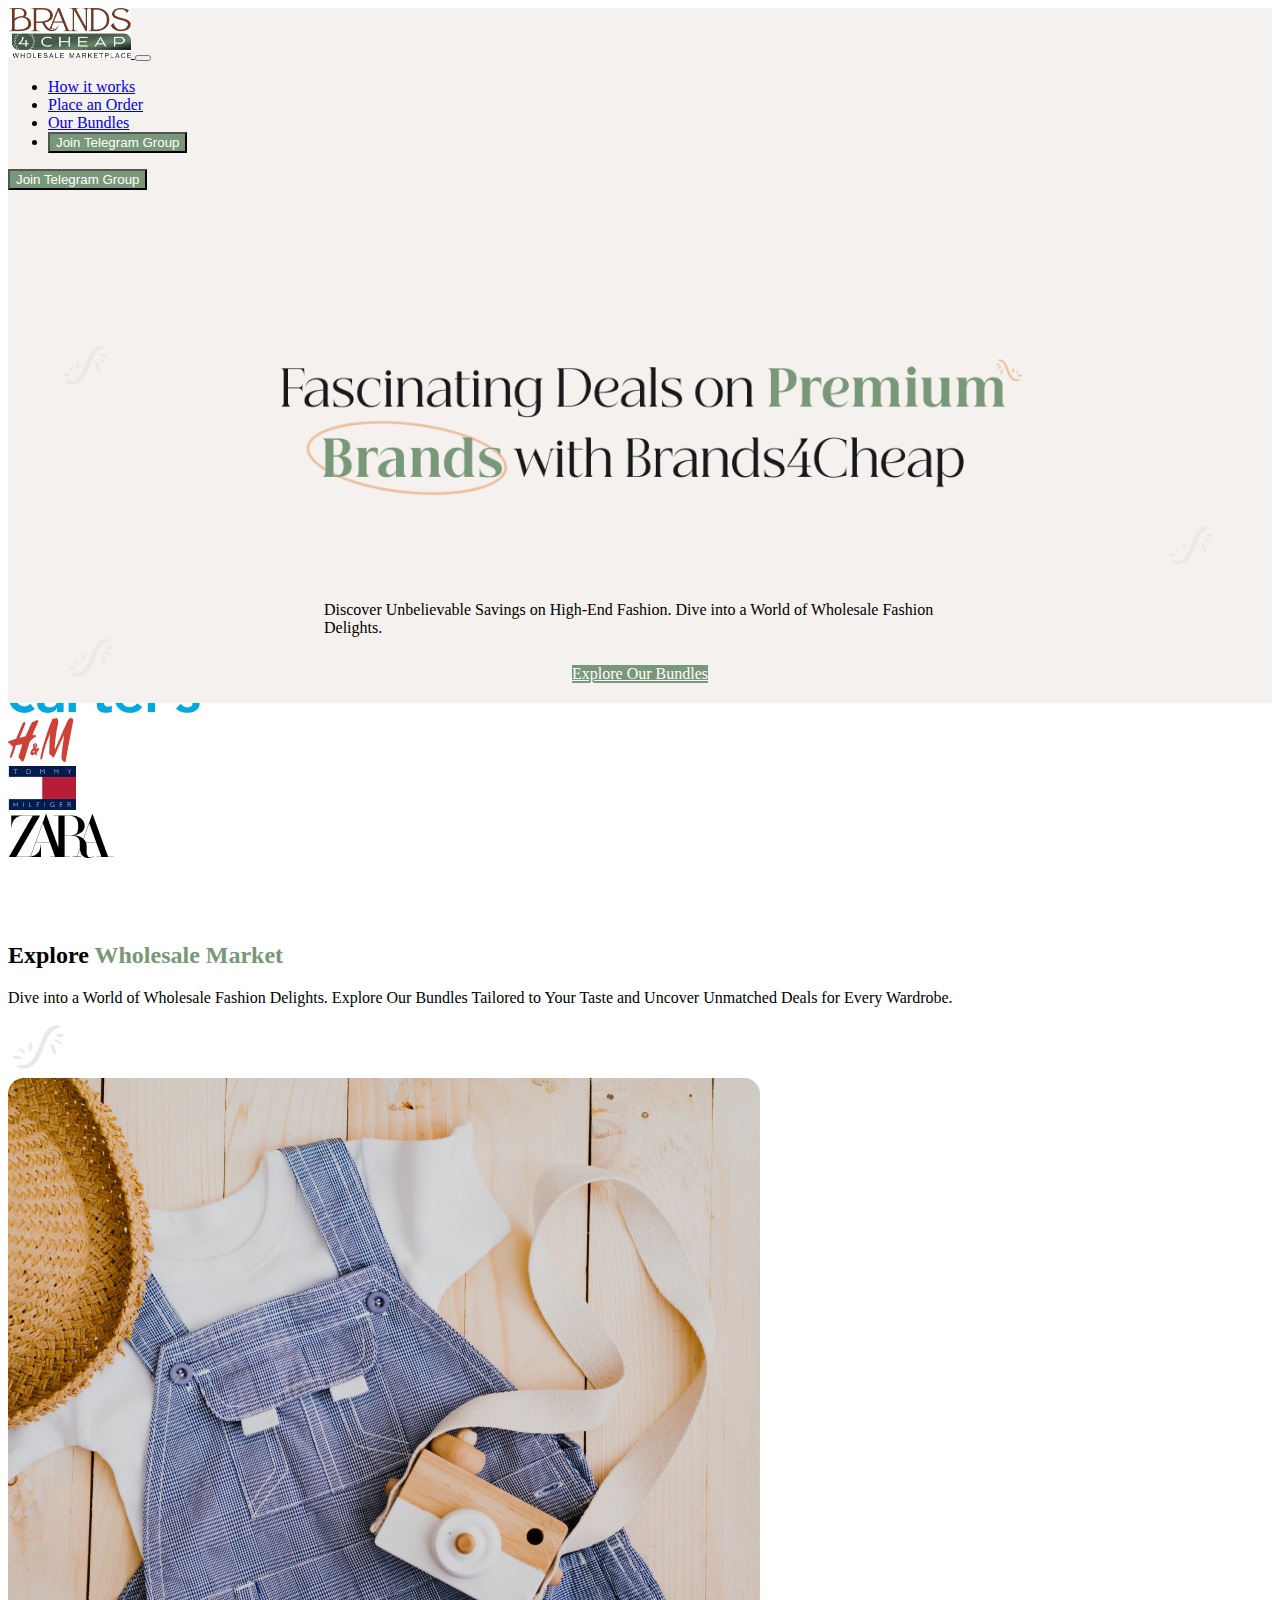
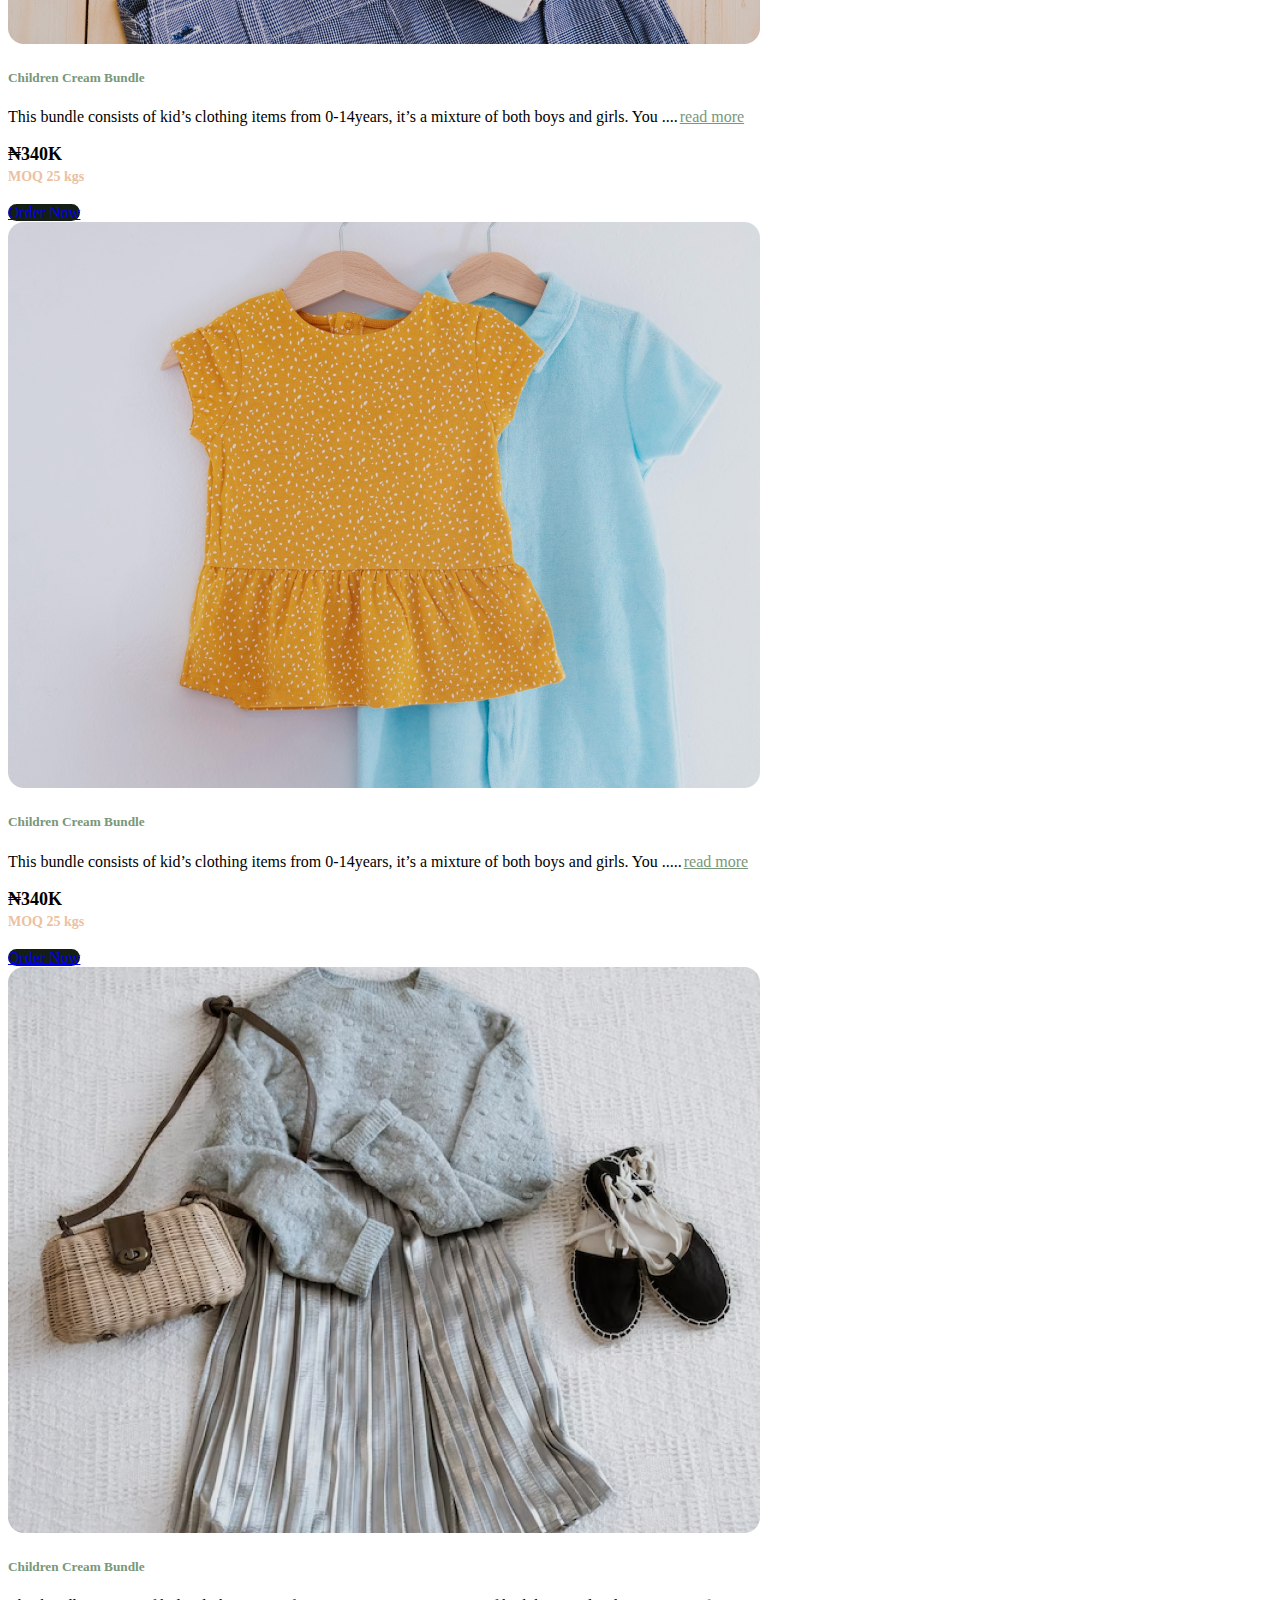
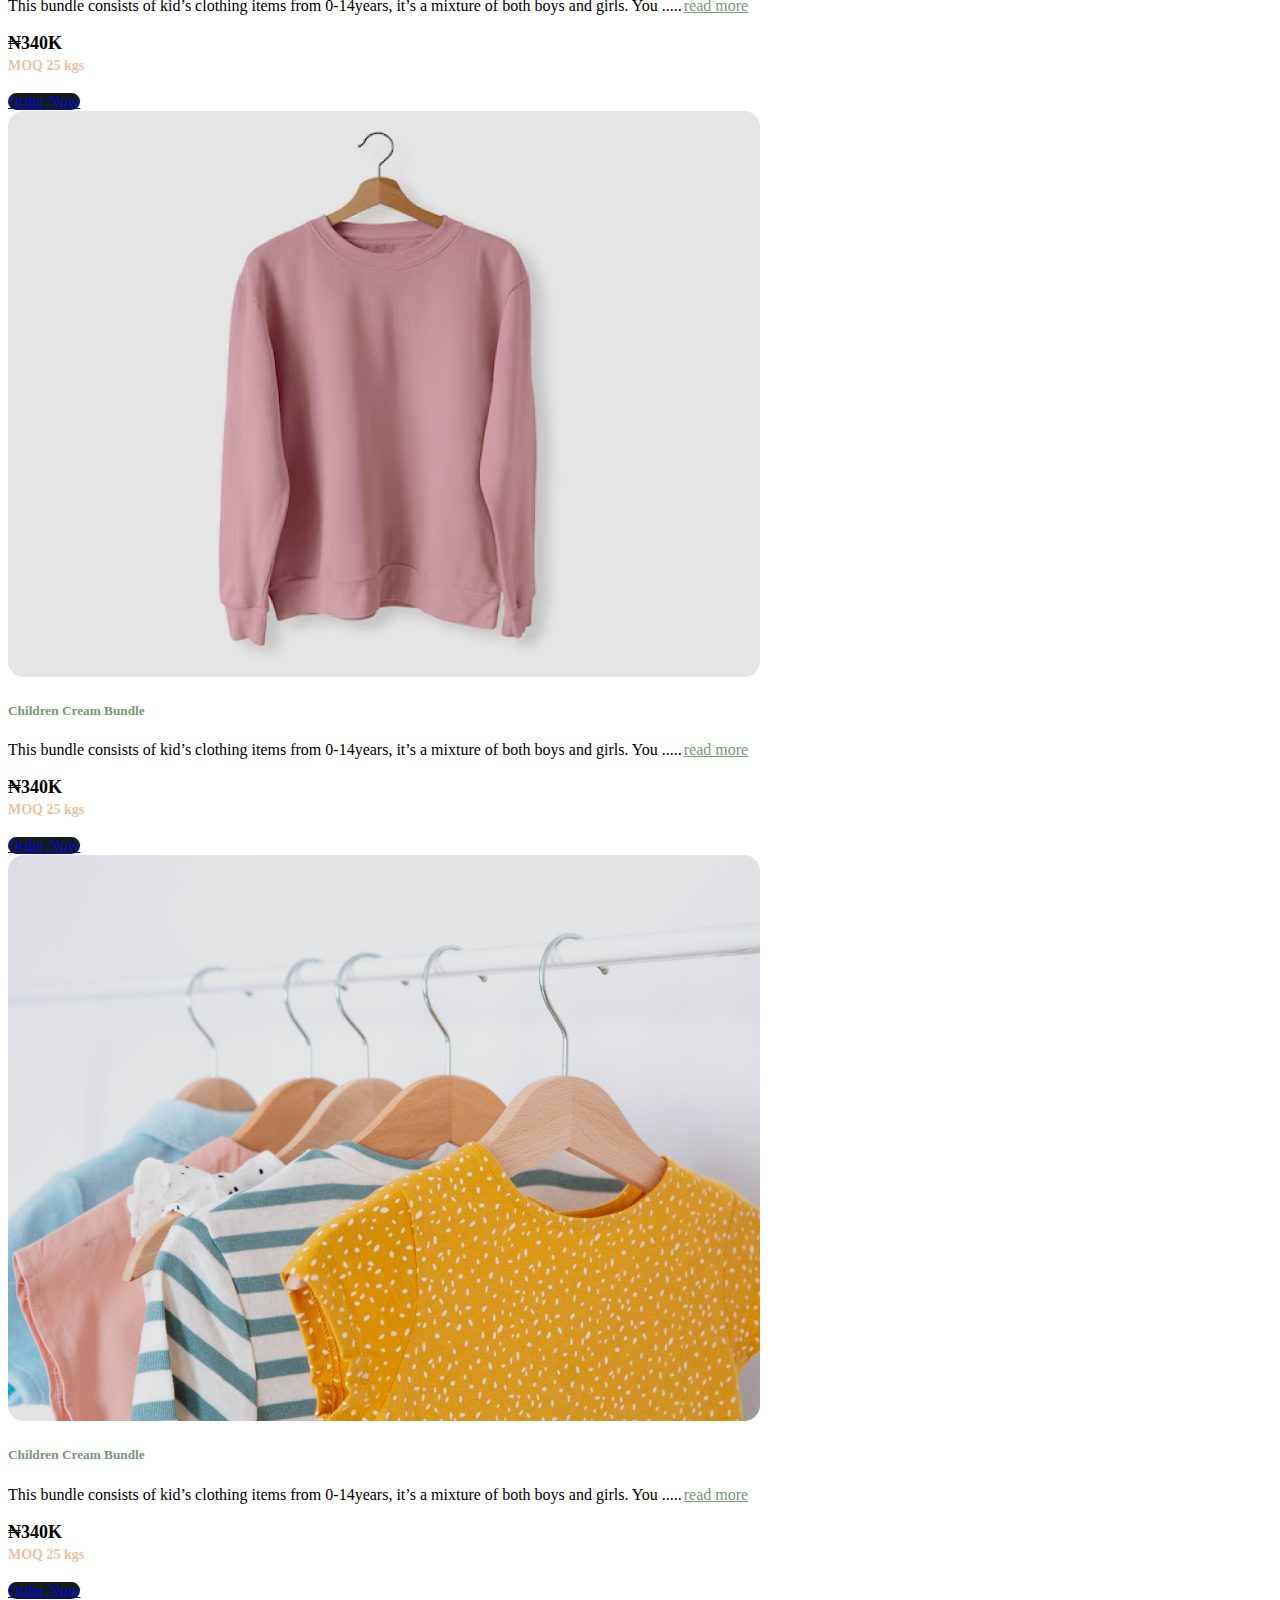
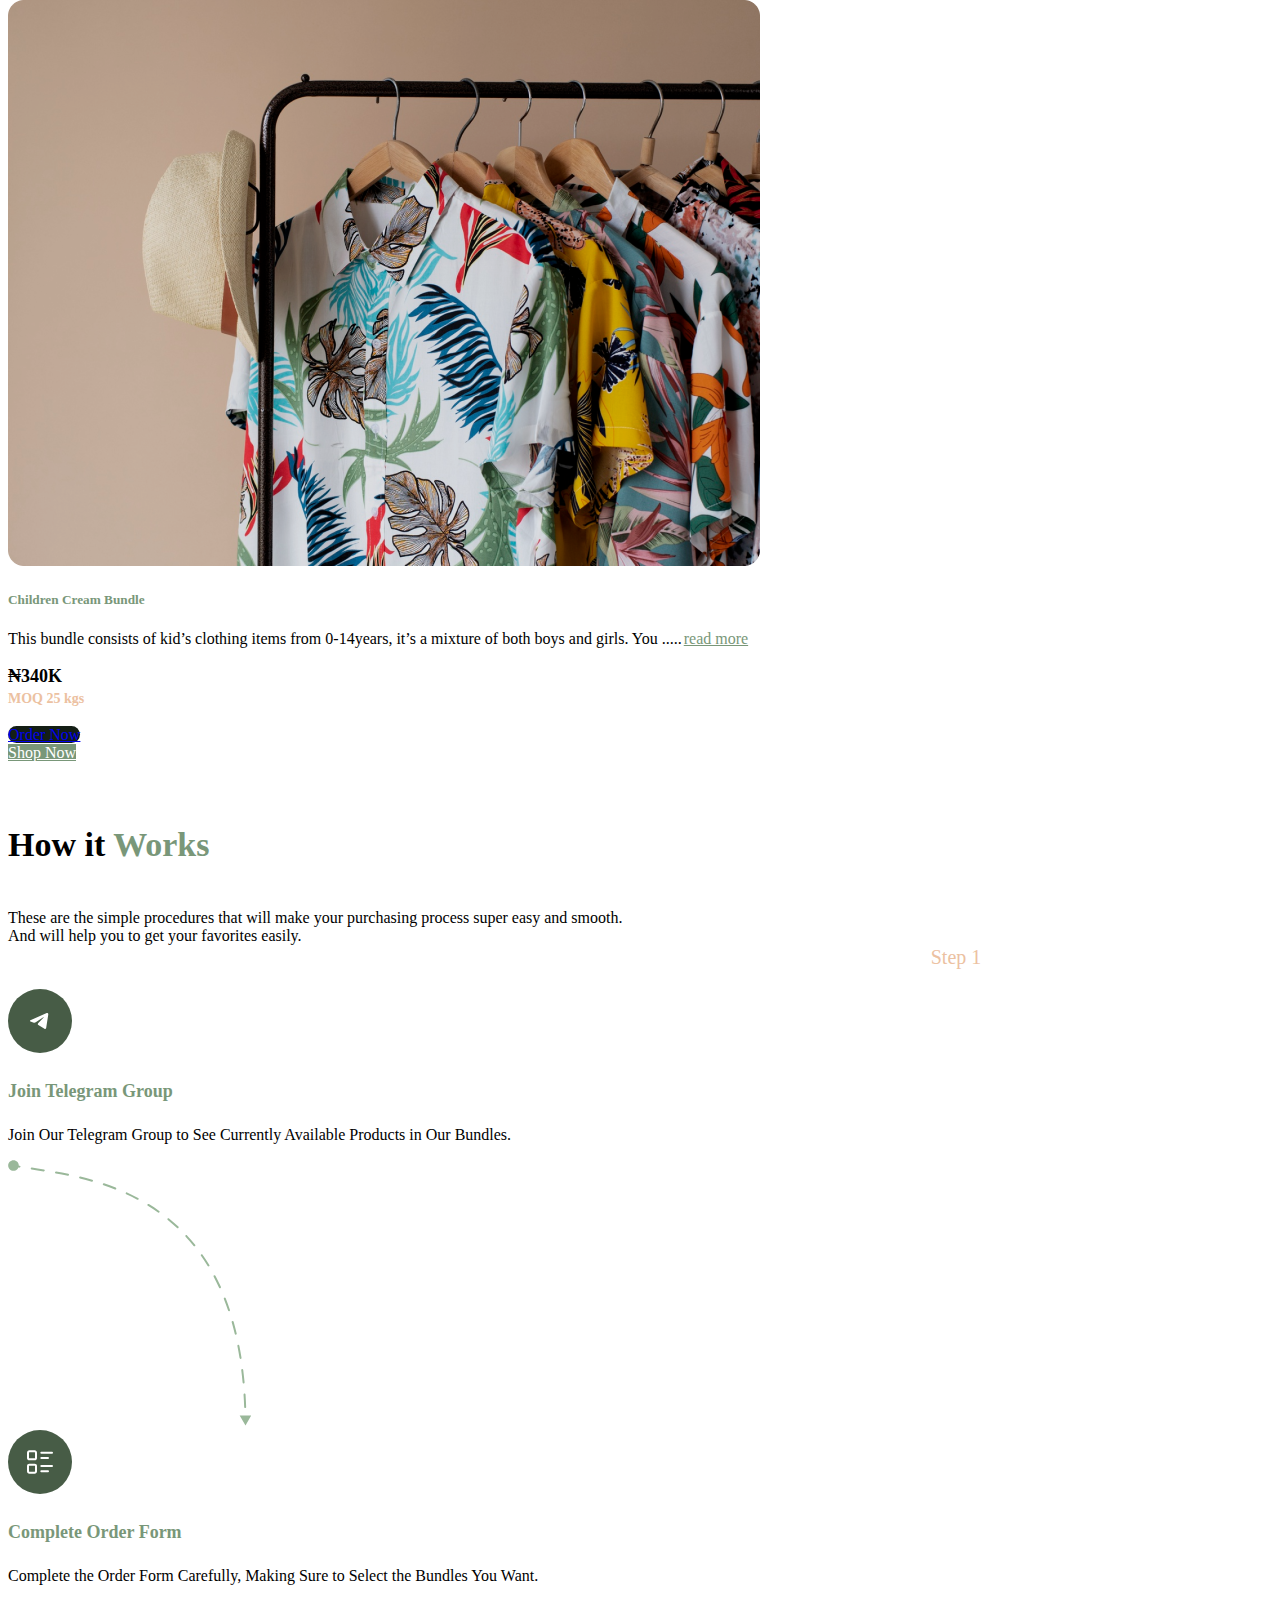
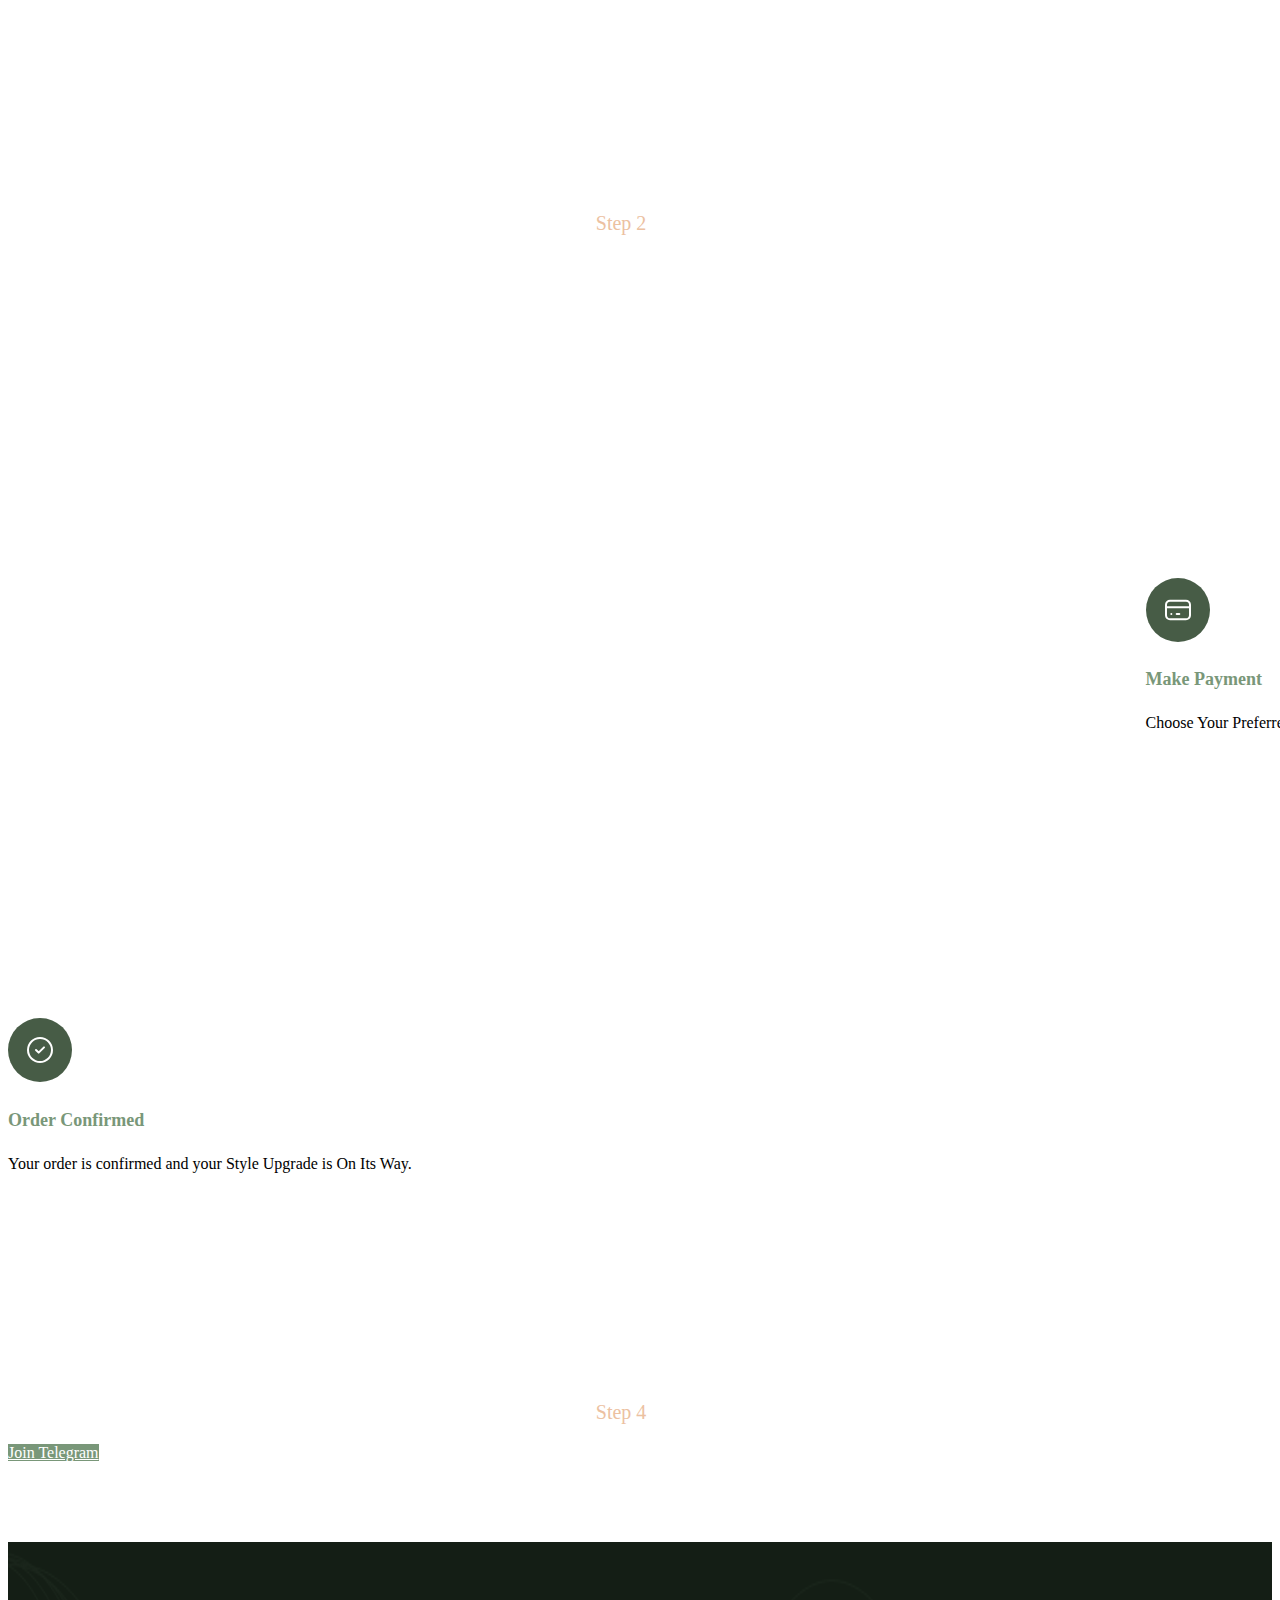
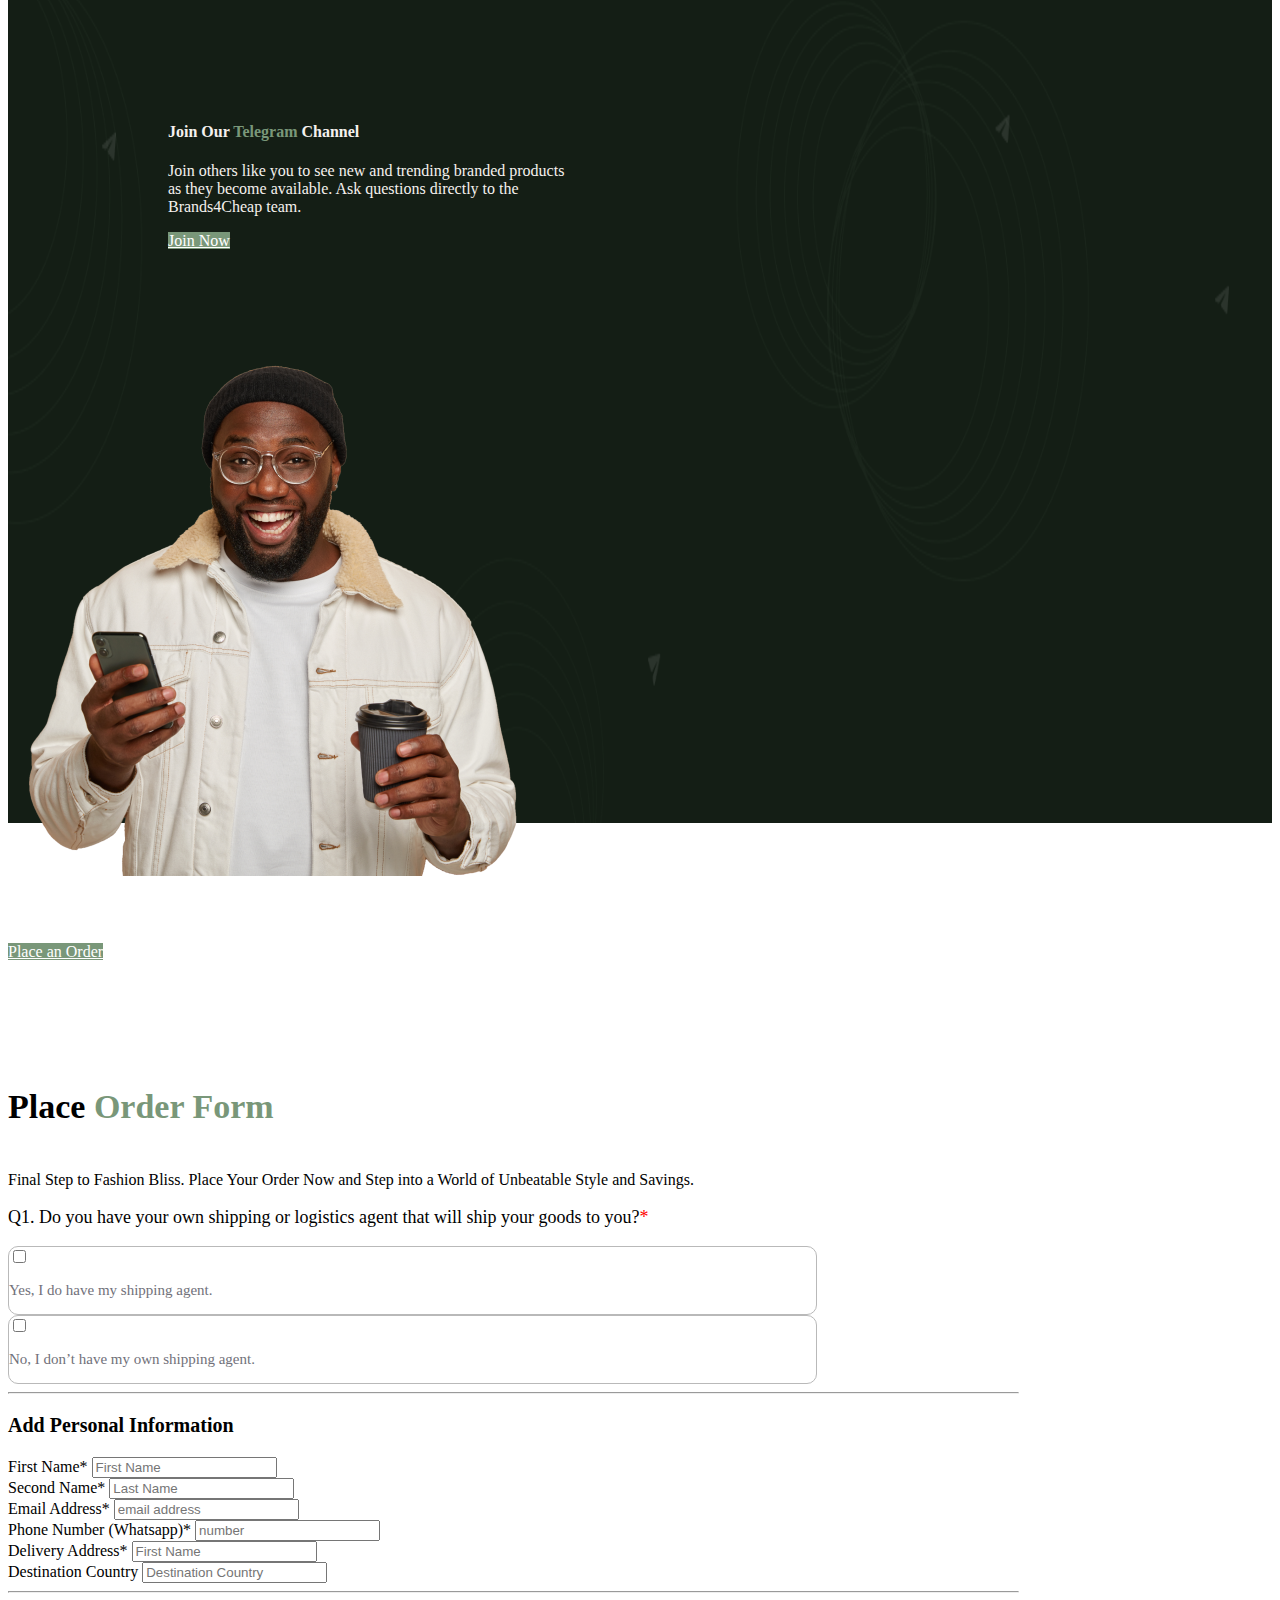
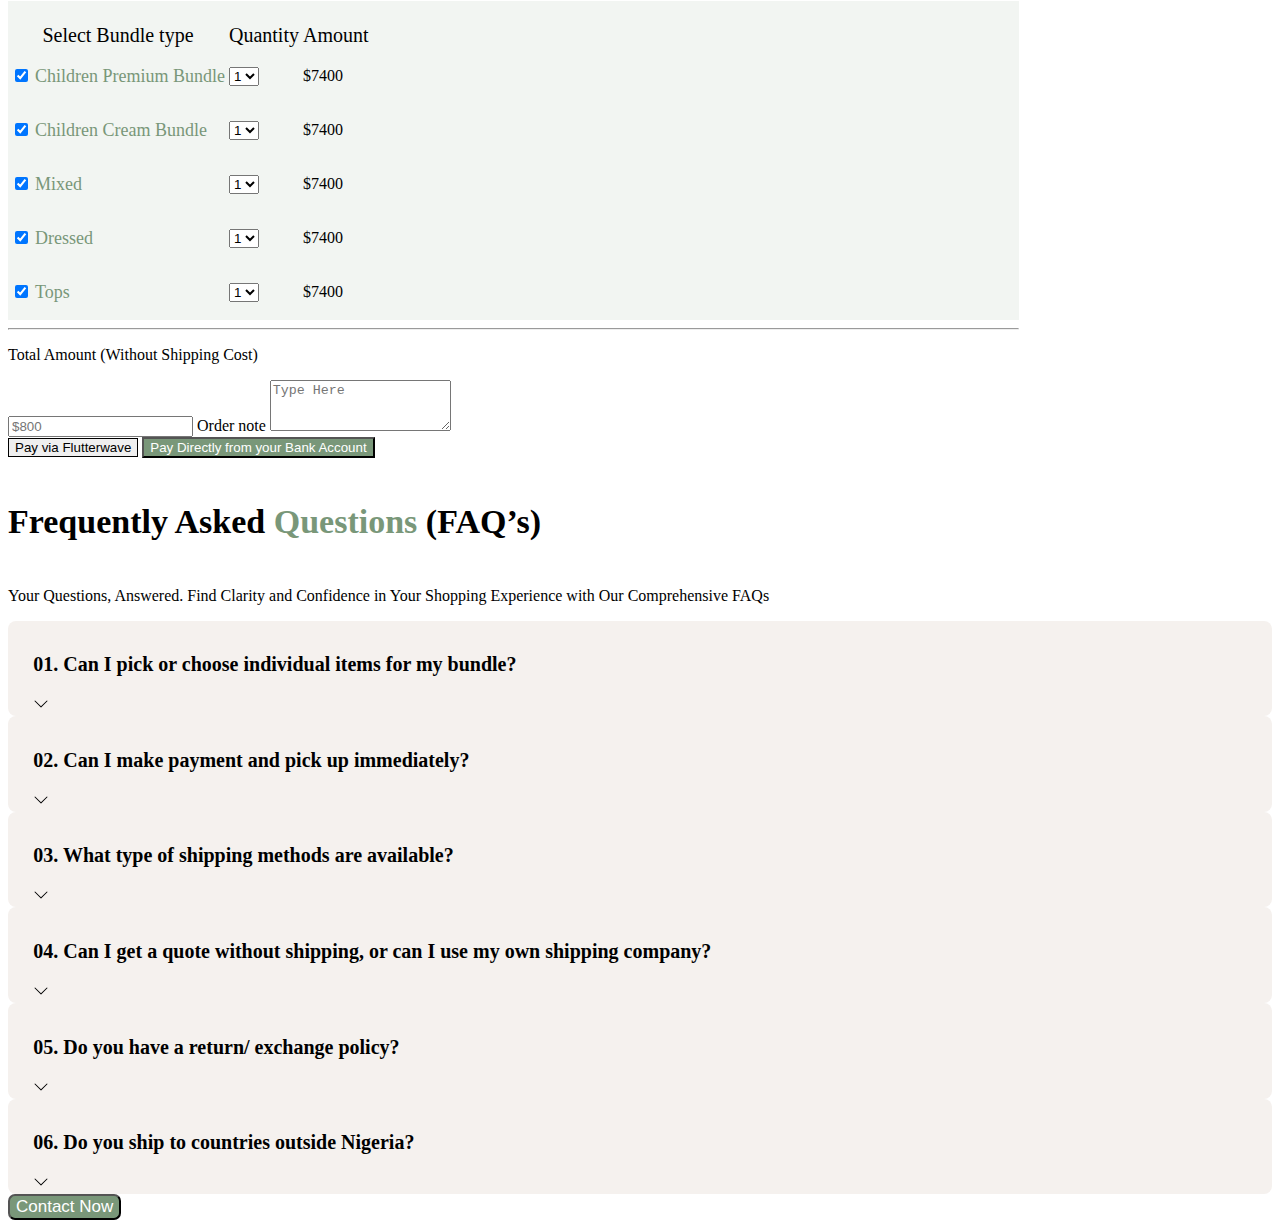
==== commit b91a05be: "footer left and responsiveness" ====
--- a/index.html
+++ b/index.html
@@ -6,425 +6,712 @@
   <meta charset="utf-8" />
   <meta name="viewport" content="width=device-width, initial-scale=1" />
   <title>Brand For Cheap</title>
-  <link href="https://cdn.jsdelivr.net/npm/bootstrap@5.0.2/dist/css/bootstrap.min.css" rel="stylesheet" integrity="sha384-EVSTQN3/azprG1Anm3QDgpJLIm9Nao0Yz1ztcQTwFspd3yD65VohhpuuCOmLASjC" crossorigin="anonymous">
+  <link href="https://cdn.jsdelivr.net/npm/bootstrap@5.0.2/dist/css/bootstrap.min.css" rel="stylesheet"
+    integrity="sha384-EVSTQN3/azprG1Anm3QDgpJLIm9Nao0Yz1ztcQTwFspd3yD65VohhpuuCOmLASjC" crossorigin="anonymous">
   <link rel="stylesheet" href="assets/css/style.css" />
 </head>
 
 <body>
-  <section class="container-fluid navabr-section">
-    <div class="container">
-      <nav class="navbar navbar-expand-lg navbar-light ">
-        <div class="container-fluid">
-          <a class="navbar-brand" href="#">
-            <img src="assets/img/logo.png" alt="" class="nav-logo" />
-          </a>
-          <button class="navbar-toggler" type="button" data-bs-toggle="collapse" data-bs-target="#navbarNav" aria-controls="navbarNav" aria-expanded="false" aria-label="Toggle navigation">
-            <span class="navbar-toggler-icon"></span>
-          </button>
-          <div class="collapse navbar-collapse justify-content-center" id="navbarNav">
-            <ul class="navbar-nav">
-              <li class="nav-item">
-                <a class="nav-link text-black" href="#">How it works</a>
-              </li>
-              <li class="nav-item">
-                <a class="nav-link text-black" href="#">Place an Order</a>
-              </li>
-              <li class="nav-item">
-                <a class="nav-link text-black" href="#">Our Bundles</a>
-              </li>
-              <li class="nav-item d-block d-md-none">
-                <button class="btn btn-green p-3">Join Telegram Group</button>
-              </li>
-            </ul>
-          </div>
-          <button class="btn btn-green p-3 d-none d-md-block">Join Telegram Group</button>
-        </div>
-      </nav>
-    </div>
-  </section>
-  <!-- Hero Section start -->
-  <section class="container-fluid hero-section mb-4">
-    <div class="container">
+  <div class="container-fluid">
+
+    <section class="container-fluid navabr-section">
+      <div class="container">
+        <nav class="navbar navbar-expand-lg navbar-light ">
+          <div class="container-fluid">
+            <a class="navbar-brand" href="#">
+              <img src="assets/img/logo.png" alt="" class="nav-logo" />
+            </a>
+            <button class="navbar-toggler" type="button" data-bs-toggle="collapse" data-bs-target="#navbarNav"
+              aria-controls="navbarNav" aria-expanded="false" aria-label="Toggle navigation">
+              <span class="navbar-toggler-icon"></span>
+            </button>
+            <div class="collapse navbar-collapse justify-content-center" id="navbarNav">
+              <ul class="navbar-nav">
+                <li class="nav-item">
+                  <a class="nav-link text-black" href="#">How it works</a>
+                </li>
+                <li class="nav-item">
+                  <a class="nav-link text-black" href="#">Place an Order</a>
+                </li>
+                <li class="nav-item">
+                  <a class="nav-link text-black" href="#">Our Bundles</a>
+                </li>
+                <li class="nav-item d-block d-md-none">
+                  <button class="btn btn-green p-3">Join Telegram Group</button>
+                </li>
+              </ul>
+            </div>
+            <button class="btn btn-green p-3 d-none d-md-block">Join Telegram Group</button>
+          </div>
+        </nav>
+      </div>
+    </section>
+    <!-- Hero Section start -->
+    <section class="container-fluid hero-section mb-4">
+      <div class="container">
+        <div class="row">
+          <div class="col-md-12 text-center">
+            <p class="text-center hero-img-text">
+              Discover Unbelievable Savings on High-End Fashion. Dive into a
+              World of Wholesale Fashion Delights.
+            </p>
+            <a href="#bundles" class="btn btn-primary hero-section-button p-2">Explore Our Bundles</a>
+          </div>
+        </div>
+      </div>
+    </section>
+    <!-- Hero Section start -->
+    <!-- Logo card start -->
+    <section class="container main-card-section">
       <div class="row">
-        <div class="col-md-12 text-center">
-          <p class="text-center hero-img-text">
-            Discover Unbelievable Savings on High-End Fashion. Dive into a
-            World of Wholesale Fashion Delights.
-          </p>
-          <a href="#bundles" class="btn btn-primary hero-section-button p-2">Explore Our Bundles</a>
-        </div>
-      </div>
-    </div>
-  </section>
-  <!-- Hero Section start -->
-  <!-- Logo card start -->
-  <section class="container main-card-section">
-    <div class="row">
-      <div class="col-md-12">
-        <div class="card main-card shadow">
-          <div class="card-body px-4">
-            <div class="row p-3">
-              <div class="col-12 col-md-6 col-lg-3 text-center mt-2">
-                <img src="./assets/img/carters-logo.png" class="img-fluid" alt="Image 1" />
-              </div>
-              <div class="col-12 col-md-6 col-lg-3 text-center mt-2">
-                <img src="./assets/img/h&m-logo.png" class="img-fluid" alt="Image 2" />
-              </div>
-              <div class="col-12 col-md-6 col-lg-3 text-center mt-2">
-                <img src="./assets/img/tommy-logo.png" class="img-fluid" alt="Image 3" />
-              </div>
-              <div class="col-12 col-md-6 col-lg-3 text-center mt-2">
-                <img src="./assets/img/zara-logo.png" class="img-fluid" alt="Image 4" />
-              </div>
-            </div>
-          </div>
-        </div>
-      </div>
-  </section>
-  <!-- Logo card end -->
-  <!-- Explore Wholesale market start -->
-  <section class="explore">
-    <div class="container">
-      <div class="d-flex justify-content-center align-items-center mb-4">
-        <div class="col">
-          <h2 class="text-center">Explore <span class="wholesale-text">Wholesale Market</span></h2>
-          <p class="text-center">Dive into a World of Wholesale Fashion Delights. Explore Our Bundles Tailored to Your
-            Taste and Uncover
-            Unmatched Deals for Every Wardrobe.</p>
+        <div class="col-md-12">
+          <div class="card main-card shadow">
+            <div class="card-body px-4">
+              <div class="row p-3">
+                <div class="col-12 col-md-6 col-lg-3 text-center mt-2">
+                  <img src="./assets/img/carters-logo.png" class="img-fluid" alt="Image 1" />
+                </div>
+                <div class="col-12 col-md-6 col-lg-3 text-center mt-2">
+                  <img src="./assets/img/h&m-logo.png" class="img-fluid" alt="Image 2" />
+                </div>
+                <div class="col-12 col-md-6 col-lg-3 text-center mt-2">
+                  <img src="./assets/img/tommy-logo.png" class="img-fluid" alt="Image 3" />
+                </div>
+                <div class="col-12 col-md-6 col-lg-3 text-center mt-2">
+                  <img src="./assets/img/zara-logo.png" class="img-fluid" alt="Image 4" />
+                </div>
+              </div>
+            </div>
+          </div>
+        </div>
+    </section>
+    <!-- Logo card end -->
+    <!-- Explore Wholesale market start -->
+    <section class="explore">
+      <div class="container">
+        <div class="d-flex justify-content-center align-items-center mb-4">
+          <div class="col">
+            <h2 class="text-center">Explore <span class="wholesale-text">Wholesale Market</span></h2>
+            <p class="text-center">Dive into a World of Wholesale Fashion Delights. Explore Our Bundles Tailored to Your
+              Taste and Uncover
+              Unmatched Deals for Every Wardrobe.</p>
             <div>
               <svg width="63" height="51" viewBox="0 0 63 51" fill="none" xmlns="http://www.w3.org/2000/svg">
-                <path d="M52.3241 20.9203C52.2652 20.8037 51.3161 20.317 50.2037 19.8543C47.0422 18.524 45.2935 16.8602 46.4364 16.2825C47.9525 15.5162 54.8214 20.068 54.0322 21.3455C53.8581 21.6384 52.5245 21.3168 52.3241 20.9203Z" fill="#EAE9E7"/>
-                <path d="M44.3702 27.6049C44.0245 26.0519 43.4666 24.0791 43.1004 23.1807C42.3321 21.1971 42.3414 20.6942 43.0781 20.7611C44.5396 20.8717 46.1741 23.1206 47.2056 26.4939C49.837 34.9445 45.6215 33.1512 44.3702 27.6049Z" fill="#EAE9E7"/>
-                <path d="M53.3668 10.7586C54.9224 10.9973 56.3304 12.2768 55.7255 12.934C55.1439 13.5793 50.3431 14.2199 49.1492 13.8277C46.4806 12.951 50.1504 10.2466 53.3668 10.7586Z" fill="#EAE9E7"/>
-                <path d="M13.1624 35.3846C12.0476 37.0609 6.48059 36.2435 5.4785 34.2609C4.86546 33.048 5.29686 32.8593 8.07909 32.9758C12.0655 33.1571 14.0334 34.0952 13.1624 35.3846Z" fill="#EAE9E7"/>
-                <path d="M15.7259 28.1152C17.3339 29.6744 17.7814 30.4438 17.3626 30.8898C16.5716 31.7581 10.5764 26.5597 11.0625 25.4355C11.4095 24.6158 13.2257 25.6599 15.7259 28.1152Z" fill="#EAE9E7"/>
-                <path d="M24.3619 22.3156C24.8237 29.0809 18.745 31.597 20.9692 21.6292C21.496 19.1374 24.1752 19.6866 24.3619 22.3156Z" fill="#EAE9E7"/>
-                <path d="M32.5566 20.1645C37.5822 6.64306 41.7241 2.32402 49.7305 2.34766C52.3369 2.34802 53.3255 3.89815 51.225 4.66699C41.1661 8.34562 40.4682 11.8317 34.3441 28.0461C30.589 38.0556 25.0873 44.2625 19.0842 45.3054C13.7819 46.2284 8.65655 44.7779 8.70458 42.3817C8.73614 41.5751 8.68949 41.5986 11.0985 41.9037C20.6998 43.1711 25.9828 37.8067 32.5566 20.1645Z" fill="#EAE9E7"/>
-                </svg>                
-            </div>
-        </div>
-      </div>
-      <div class="row justify-content-center mt-3 mb-3">
-        <div class="col-12 col-md-6 col-lg-4 mb-4">
-          <div class="card rounded shadow pt-2 px-2 py-2" style="border: none;">
-            <img class="card-img-top rounded"
-              src="assets/img/products/image1.png"
-              alt="Card image cap">
-            <div class="">
-              <div class="card-body">
-                <h5 class="card-title card-title-explore">Children Cream Bundle</h5>
-                <p class="card-text">This bundle consists of kid’s clothing items from 0-14years, it’s a mixture
-                  of both boys and girls. You ....<span class="card-readmore-text">read more</span></p>
-                <div class="d-flex justify-content-between align-items-center mt-3">
-                  <p class="text-black price-text">₦340K<br><span class="explore-kgs-txt">MOQ 25 kgs</span></p>
-                  <a href="#" class="btn btn-primary bg-black text-white border-0 ordernow-btn ">Order Now</a>
-                </div>
-              </div>
-            </div>
-          </div>
-        </div>
-        <div class="col-12 col-md-6 col-lg-4 mb-4">
-          <div class="card rounded shadow pt-2 px-2 py-2" style="border: none;">
-            <img class="card-img-top rounded"
-              src="assets/img/products/image2.png"
-              alt="Card image cap">
-            <div class="">
-              <div class="card-body">
-                <h5 class="card-title card-title-explore">Children Cream Bundle</h5>
-                <p class="card-text">This bundle consists of kid’s clothing items from 0-14years, it’s a mixture
-                  of both boys and girls. You .....<span class="card-readmore-text">read more</span></p>
-                <div class="d-flex justify-content-between align-items-center mt-3">
-                  <p class="text-black price-text">₦340K<br><span class="explore-kgs-txt">MOQ 25 kgs</span></p>
-                  <a href="#" class="btn btn-primary bg-black text-white border-0 ordernow-btn ">Order Now</a>
-                </div>
-              </div>
-            </div>
-          </div>
-        </div>
-        <div class="col-12 col-md-6 col-lg-4 mb-4">
-          <div class="card rounded shadow pt-2 px-2 py-2" style="border: none;">
-            <img class="card-img-top rounded"
-              src="assets/img/products/image3.png"
-              alt="Card image cap">
-            <div class="">
-              <div class="card-body">
-                <h5 class="card-title card-title-explore mx-2">Children Cream Bundle</h5>
-                <p class="card-text">This bundle consists of kid’s clothing items from 0-14years, it’s a mixture
-                  of both boys and girls. You .....<span class="card-readmore-text">read more</span></p>
-                <div class="d-flex justify-content-between align-items-center mt-3">
-                  <p class="text-black price-text">₦340K<br><span class="explore-kgs-txt">MOQ 25 kgs</span></p>
-                  <a href="#" class="btn btn-primary bg-black text-white border-0 ordernow-btn">Order Now</a>
-                </div>
-              </div>
-            </div>
-          </div>
-        </div>
-        <div class="col-12 col-md-6 col-lg-4 mb-4">
-          <div class="card rounded shadow pt-2 px-2 py-2" style="border: none;">
-            <img class="card-img-top rounded"
-              src="assets/img/products/image4.png"
-              alt="Card image cap">
-            <div class="">
-              <div class="card-body">
-                <h5 class="card-title card-title-explore mx-2">Children Cream Bundle</h5>
-                <p class="card-text">This bundle consists of kid’s clothing items from 0-14years, it’s a mixture
-                  of both boys and girls. You .....<span class="card-readmore-text">read more</span></p>
-                <div class="d-flex justify-content-between align-items-center mt-3">
-                  <p class="text-black price-text">₦340K<br><span class="explore-kgs-txt">MOQ 25 kgs</span></p>
-                  <a href="#" class="btn btn-primary bg-black text-white border-0 ordernow-btn">Order Now</a>
-                </div>
-              </div>
-            </div>
-          </div>
-        </div>
-        <div class="col-12 col-md-6 col-lg-4 mb-4">
-          <div class="card rounded shadow pt-2 px-2 py-2" style="border: none;">
-            <img class="card-img-top rounded"
-              src="assets/img/products/image5.png"
-              alt="Card image cap">
-            <div class="">
-              <div class="card-body">
-                <h5 class="card-title card-title-explore mx-2">Children Cream Bundle</h5>
-                <p class="card-text">This bundle consists of kid’s clothing items from 0-14years, it’s a mixture
-                  of both boys and girls. You .....<span class="card-readmore-text">read more</span></p>
-                <div class="d-flex justify-content-between align-items-center mt-3">
-                  <p class="text-black price-text">₦340K<br><span class="explore-kgs-txt">MOQ 25 kgs</span></p>
-                  <a href="#" class="btn btn-primary bg-black text-white border-0 ordernow-btn">Order Now</a>
-                </div>
-              </div>
-            </div>
-          </div>
-        </div>
-        <div class="col-12 col-md-6 col-lg-4 mb-4">
-          <div class="card rounded shadow pt-2 px-2 py-2" style="border: none;">
-            <img class="card-img-top rounded"
-              src="assets/img/products/image6.png"
-              alt="Card image cap">
-            <div class="">
-              <div class="card-body">
-                <h5 class="card-title card-title-explore mx-2">Children Cream Bundle</h5>
-                <p class="card-text">This bundle consists of kid’s clothing items from 0-14years, it’s a mixture
-                  of both boys and girls. You .....<span class="card-readmore-text">read more</span></p>
-                <div class="d-flex justify-content-between align-items-center mt-3">
-                  <p class="text-black price-text">₦340K<br><span class="explore-kgs-txt">MOQ 25 kgs</span></p>
-                  <a href="#" class="btn btn-primary bg-black text-white border-0 ordernow-btn">Order Now</a>
-                </div>
-              </div>
-            </div>
-          </div>
-        </div>
-      </div>
-      <div class="row justify-content-center d-grid">
-        <a href="" class="btn btn-green p-3">Shop Now</a>
-      </div>
-    </div>
-  </section>
-  <!-- Explore Wholesale market end -->
-
-  <!-- How its work start -->
-  <section class="how-its-work">
-    <div class="container">
-      <div class="row text-center">
-        <h4>How it <span>Works</span></h4>
-        <p>These are the simple procedures that will make your purchasing process super easy and smooth.
-          <br> 
-          And will help you to get your favorites easily.</p>
-      </div>
-    </div>
-    <div class="container howItsWorkBg">
-      <div class="row">
-        <div class="col-12 col-md-6 col-lg-3  mb-3 ">
-          <div class="row d-flex">
-            <div class="col-6">
-              <p class="step1-heading">Step 1</p>
-              <div class="card card-steps1 bg-white shadow">
-                <div class="card-body text-center">
-                  <div class="img m-2">
-                    <svg width="64" height="64" viewBox="0 0 64 64" fill="none" xmlns="http://www.w3.org/2000/svg">
-                      <circle cx="32" cy="32" r="32" fill="#475C46"/>
-                      <path d="M40.2704 25.3815C40.4129 24.4609 39.5376 23.7343 38.7191 24.0937L22.4169 31.2512C21.83 31.509 21.8729 32.398 22.4817 32.5919L25.8436 33.6625C26.4852 33.8668 27.18 33.7612 27.7403 33.3741L35.32 28.1375C35.5485 27.9795 35.7977 28.3045 35.6024 28.5059L30.1464 34.131C29.6172 34.6767 29.7222 35.6013 30.3588 36.0005L36.4674 39.8312C37.1525 40.2608 38.0339 39.8292 38.1621 39.0013L40.2704 25.3815Z" fill="white"/>
-                      </svg>                    
-                  </div>
-                  <div class="text m-2">
-                    <h4>Join Telegram Group</h4>
-                    <p>Join Our Telegram Group to See Currently Available Products in Our Bundles.</p>
-                  </div>
-                </div>
-              </div>
-            </div>
-            <div class="col-6 mt-1">
-              <svg width="244" height="266" viewBox="0 0 244 266" fill="none" xmlns="http://www.w3.org/2000/svg">
-                <path d="M0.166667 5.5C0.166667 8.44552 2.55448 10.8333 5.5 10.8333C8.44552 10.8333 10.8333 8.44552 10.8333 5.5C10.8333 2.55448 8.44552 0.166667 5.5 0.166667C2.55448 0.166667 0.166667 2.55448 0.166667 5.5ZM237.5 265.5L243.213 255.466L231.667 255.535L237.5 265.5ZM11.3573 7.62304C11.9014 7.71767 12.4192 7.35328 12.5139 6.80917C12.6085 6.26505 12.2441 5.74724 11.7 5.65262L11.3573 7.62304ZM23.837 7.59182C23.2911 7.50858 22.781 7.8837 22.6978 8.42968C22.6145 8.97566 22.9896 9.48573 23.5356 9.56897L23.837 7.59182ZM35.6582 11.435C36.2036 11.5214 36.7159 11.1493 36.8023 10.6038C36.8887 10.0583 36.5165 9.54605 35.971 9.45965L35.6582 11.435ZM48.1844 11.5045C47.6407 11.4076 47.1213 11.7698 47.0244 12.3135C46.9275 12.8572 47.2896 13.3765 47.8333 13.4735L48.1844 11.5045ZM59.8595 15.7836C60.4003 15.8957 60.9296 15.5482 61.0417 15.0074C61.1537 14.4666 60.8062 13.9373 60.2654 13.8253L59.8595 15.7836ZM72.3204 16.5362C71.7838 16.4054 71.2428 16.7344 71.1121 17.271C70.9813 17.8076 71.3103 18.3486 71.8468 18.4793L72.3204 16.5362ZM83.7359 21.6271C84.2668 21.7795 84.8206 21.4726 84.973 20.9418C85.1253 20.4109 84.8185 19.8571 84.2876 19.7047L83.7359 21.6271ZM96.0699 23.3727C95.5465 23.1964 94.9792 23.4778 94.8029 24.0012C94.6266 24.5245 94.908 25.0918 95.4313 25.2681L96.0699 23.3727ZM106.943 29.4661C107.456 29.6685 108.037 29.4161 108.24 28.9022C108.442 28.3883 108.189 27.8077 107.676 27.6053L106.943 29.4661ZM119.053 32.4465C118.551 32.2162 117.957 32.4365 117.727 32.9385C117.497 33.4405 117.717 34.0341 118.219 34.2644L119.053 32.4465ZM129.203 39.6965C129.691 39.956 130.296 39.7712 130.556 39.2836C130.815 38.7961 130.631 38.1905 130.143 37.931L129.203 39.6965ZM140.883 44.0832C140.412 43.7936 139.796 43.9402 139.507 44.4105C139.217 44.8808 139.364 45.4967 139.834 45.7863L140.883 44.0832ZM150.05 52.5453C150.5 52.8652 151.124 52.7595 151.444 52.3092C151.764 51.859 151.658 51.2347 151.208 50.9148L150.05 52.5453ZM161.054 58.4232C160.627 58.0735 159.997 58.1366 159.647 58.564C159.297 58.9915 159.36 59.6215 159.788 59.9712L161.054 58.4232ZM168.991 68.0462C169.393 68.4246 170.026 68.4053 170.404 68.0031C170.783 67.6008 170.763 66.9679 170.361 66.5895L168.991 68.0462ZM179.077 75.3794C178.702 74.9739 178.069 74.9493 177.664 75.3243C177.259 75.6994 177.234 76.3321 177.609 76.7375L179.077 75.3794ZM185.603 85.9992C185.949 86.4294 186.579 86.4974 187.009 86.151C187.439 85.8046 187.507 85.1751 187.161 84.7449L185.603 85.9992ZM194.587 94.6291C194.27 94.1767 193.646 94.0669 193.194 94.3838C192.742 94.7007 192.632 95.3243 192.949 95.7766L194.587 94.6291ZM199.636 106.011C199.923 106.483 200.538 106.632 201.01 106.345C201.482 106.058 201.631 105.443 201.344 104.971L199.636 106.011ZM207.439 115.712C207.181 115.223 206.576 115.037 206.087 115.294C205.599 115.552 205.412 116.157 205.67 116.646L207.439 115.712ZM211.069 127.632C211.298 128.134 211.891 128.355 212.393 128.126C212.896 127.897 213.117 127.303 212.888 126.801L211.069 127.632ZM217.72 138.2C217.518 137.686 216.937 137.432 216.423 137.634C215.909 137.836 215.656 138.417 215.858 138.931L217.72 138.2ZM220.07 150.518C220.246 151.041 220.813 151.324 221.336 151.148C221.86 150.972 222.142 150.405 221.966 149.882L220.07 150.518ZM225.6 161.613C225.448 161.081 224.895 160.774 224.364 160.925C223.833 161.076 223.525 161.629 223.676 162.161L225.6 161.613ZM226.769 173.99C226.898 174.527 227.437 174.859 227.975 174.73C228.512 174.602 228.843 174.062 228.715 173.525L226.769 173.99ZM231.355 185.651C231.248 185.109 230.722 184.756 230.18 184.863C229.638 184.97 229.285 185.496 229.392 186.038L231.355 185.651ZM231.539 198.103C231.626 198.649 232.139 199.02 232.684 198.934C233.23 198.847 233.601 198.334 233.514 197.789L231.539 198.103ZM235.24 209.953C235.172 209.405 234.672 209.016 234.124 209.084C233.576 209.153 233.187 209.653 233.255 210.201L235.24 209.953ZM234.596 222.533C234.647 223.082 235.134 223.487 235.684 223.436C236.234 223.385 236.638 222.897 236.587 222.348L234.596 222.533ZM237.54 234.52C237.504 233.969 237.029 233.55 236.478 233.586C235.927 233.621 235.508 234.096 235.544 234.647L237.54 234.52ZM236.164 246.967C236.184 247.519 236.648 247.95 237.2 247.929C237.752 247.909 238.183 247.445 238.162 246.893L236.164 246.967ZM238.462 259.191C238.455 258.639 238.002 258.196 237.45 258.203C236.898 258.21 236.456 258.663 236.462 259.215L238.462 259.191ZM5.29663 6.4791C7.18948 6.87228 9.2139 7.25029 11.3573 7.62304L11.7 5.65262C9.57113 5.28239 7.56907 4.90843 5.70337 4.5209L5.29663 6.4791ZM23.5356 9.56897C27.3568 10.1515 31.408 10.7619 35.6582 11.435L35.971 9.45965C31.7135 8.78533 27.6538 8.17371 23.837 7.59182L23.5356 9.56897ZM47.8333 13.4735C51.7329 14.1687 55.7493 14.9318 59.8595 15.7836L60.2654 13.8253C56.1342 12.969 52.0992 12.2025 48.1844 11.5045L47.8333 13.4735ZM71.8468 18.4793C75.7561 19.4321 79.7251 20.476 83.7359 21.6271L84.2876 19.7047C80.2488 18.5455 76.2536 17.4948 72.3204 16.5362L71.8468 18.4793ZM95.4313 25.2681C99.252 26.5552 103.094 27.9501 106.943 29.4661L107.676 27.6053C103.794 26.0763 99.9203 24.6699 96.0699 23.3727L95.4313 25.2681ZM118.219 34.2644C121.892 35.9492 125.558 37.7561 129.203 39.6965L130.143 37.931C126.461 35.9713 122.76 34.1471 119.053 32.4465L118.219 34.2644ZM139.834 45.7863C143.273 47.9034 146.682 50.1531 150.05 52.5453L151.208 50.9148C147.803 48.4964 144.358 46.2226 140.883 44.0832L139.834 45.7863ZM159.788 59.9712C162.906 62.5218 165.977 65.2106 168.991 68.0462L170.361 66.5895C167.313 63.7216 164.207 61.0025 161.054 58.4232L159.788 59.9712ZM177.609 76.7375C180.335 79.6844 183.002 82.7692 185.603 85.9992L187.161 84.7449C184.531 81.479 181.834 78.3596 179.077 75.3794L177.609 76.7375ZM192.949 95.7766C195.245 99.0537 197.476 102.463 199.636 106.011L201.344 104.971C199.162 101.387 196.907 97.9413 194.587 94.6291L192.949 95.7766ZM205.67 116.646C207.538 120.182 209.339 123.843 211.069 127.632L212.888 126.801C211.143 122.978 209.324 119.283 207.439 115.712L205.67 116.646ZM215.858 138.931C217.329 142.677 218.735 146.539 220.07 150.518L221.966 149.882C220.621 145.871 219.204 141.978 217.72 138.2L215.858 138.931ZM223.676 162.161C224.77 166.001 225.802 169.944 226.769 173.99L228.715 173.525C227.741 169.451 226.702 165.481 225.6 161.613L223.676 162.161ZM229.392 186.038C230.167 189.967 230.884 193.988 231.539 198.103L233.514 197.789C232.855 193.65 232.134 189.605 231.355 185.651L229.392 186.038ZM233.255 210.201C233.758 214.226 234.206 218.336 234.596 222.533L236.587 222.348C236.195 218.131 235.746 214 235.24 209.953L233.255 210.201ZM235.544 234.647C235.802 238.678 236.009 242.784 236.164 246.967L238.162 246.893C238.007 242.693 237.799 238.569 237.54 234.52L235.544 234.647Z" fill="#9AB89A"/>
-                </svg>                
-            </div>
-
-          </div>
-        </div>
-        <div class="col-12 col-md-6 col-lg-3  mb-3">
-          <div class="card shadow border-0">
-            <div class="card-body text-center">
-              <div class="img m-2">
-                <svg width="64" height="64" viewBox="0 0 64 64" fill="none" xmlns="http://www.w3.org/2000/svg">
-                  <circle cx="32" cy="32" r="32" fill="#475C46"/>
-                  <g clip-path="url(#clip0_398_642)">
-                  <path d="M33.334 22.6667H44.0007" stroke="white" stroke-width="2" stroke-linecap="round" stroke-linejoin="round"/>
-                  <path d="M33.334 28H40.0007" stroke="white" stroke-width="2" stroke-linecap="round" stroke-linejoin="round"/>
-                  <path d="M33.334 36H44.0007" stroke="white" stroke-width="2" stroke-linecap="round" stroke-linejoin="round"/>
-                  <path d="M33.334 41.3333H40.0007" stroke="white" stroke-width="2" stroke-linecap="round" stroke-linejoin="round"/>
-                  <path d="M20 22.6666C20 22.313 20.1405 21.9739 20.3905 21.7238C20.6406 21.4738 20.9797 21.3333 21.3333 21.3333H26.6667C27.0203 21.3333 27.3594 21.4738 27.6095 21.7238C27.8595 21.9739 28 22.313 28 22.6666V28C28 28.3536 27.8595 28.6927 27.6095 28.9428C27.3594 29.1928 27.0203 29.3333 26.6667 29.3333H21.3333C20.9797 29.3333 20.6406 29.1928 20.3905 28.9428C20.1405 28.6927 20 28.3536 20 28V22.6666Z" stroke="white" stroke-width="2" stroke-linecap="round" stroke-linejoin="round"/>
-                  <path d="M20 36C20 35.6464 20.1405 35.3073 20.3905 35.0572C20.6406 34.8072 20.9797 34.6667 21.3333 34.6667H26.6667C27.0203 34.6667 27.3594 34.8072 27.6095 35.0572C27.8595 35.3073 28 35.6464 28 36V41.3334C28 41.687 27.8595 42.0261 27.6095 42.2762C27.3594 42.5262 27.0203 42.6667 26.6667 42.6667H21.3333C20.9797 42.6667 20.6406 42.5262 20.3905 42.2762C20.1405 42.0261 20 41.687 20 41.3334V36Z" stroke="white" stroke-width="2" stroke-linecap="round" stroke-linejoin="round"/>
-                  </g>
-                  <defs>
-                  <clipPath id="clip0_398_642">
-                  <rect width="32" height="32" fill="white" transform="translate(16 16)"/>
-                  </clipPath>
-                  </defs>
-                  </svg>                                                            
-              </div>
-              <div class="text m-2">
-                <h4>Complete Order Form</h4>
-                <p>Complete the Order Form Carefully, Making Sure to Select the Bundles You Want.</p>
-              </div>
-            </div>
-          </div>
-          <p class="step2-heading">Step 2</p>
-        </div>
-        <div class="col-12 col-md-6 col-lg-3  mb-3">
-         <div class="row d-flex">
-          <div class="col-4 step3svg">
-            <svg class="step3-svg-arrow" width="238" height="270" viewBox="0 0 238 270" fill="none" xmlns="http://www.w3.org/2000/svg">
-              <path d="M238 4.5L229.244 12.028L227.103 0.681287L238 4.5ZM11.3333 264.5C11.3333 267.446 8.94553 269.833 6 269.833C3.05447 269.833 0.666672 267.446 0.666672 264.5C0.666672 261.554 3.05447 259.167 6 259.167C8.94553 259.167 11.3333 261.554 11.3333 264.5ZM219.964 8.56897C216.143 9.15154 212.092 9.76189 207.842 10.435L207.529 8.45965C211.787 7.78533 215.846 7.17371 219.663 6.59182L219.964 8.56897ZM195.667 12.4735C191.767 13.1687 187.751 13.9318 183.64 14.7836L183.235 12.8253C187.366 11.969 191.401 11.2025 195.316 10.5045L195.667 12.4735ZM171.653 17.4793C167.744 18.4321 163.775 19.476 159.764 20.6271L159.212 18.7047C163.251 17.5455 167.246 16.4948 171.18 15.5362L171.653 17.4793ZM148.069 24.2681C144.248 25.5552 140.406 26.9501 136.557 28.4661L135.824 26.6053C139.706 25.0763 143.58 23.6699 147.43 22.3727L148.069 24.2681ZM125.281 33.2644C121.608 34.9492 117.942 36.7561 114.297 38.6965L113.357 36.931C117.039 34.9713 120.74 33.1471 124.447 31.4465L125.281 33.2644ZM103.666 44.7863C100.227 46.9034 96.8182 49.1531 93.4505 51.5453L92.2922 49.9148C95.6969 47.4964 99.1424 45.2226 102.617 43.0832L103.666 44.7863ZM83.7123 58.9712C80.5943 61.5218 77.5234 64.2106 74.5092 67.0462L73.1388 65.5895C76.1872 62.7216 79.293 60.0025 82.446 57.4232L83.7123 58.9712ZM65.8911 75.7375C63.1651 78.6844 60.4977 81.7692 57.8969 84.9992L56.3391 83.7449C58.9688 80.479 61.6661 77.3596 64.4229 74.3794L65.8911 75.7375ZM50.5513 94.7766C48.2555 98.0537 46.0242 101.463 43.8641 105.011L42.1558 103.971C44.3381 100.387 46.5928 96.9413 48.9133 93.6291L50.5513 94.7766ZM37.83 115.646C35.9623 119.182 34.161 122.843 32.4315 126.632L30.6121 125.801C32.3574 121.978 34.1756 118.283 36.0614 114.712L37.83 115.646ZM27.642 137.931C26.1705 141.677 24.765 145.539 23.4297 149.518L21.5336 148.882C22.8795 144.871 24.2964 140.978 25.7804 137.2L27.642 137.931ZM19.824 161.161C18.7299 165.001 17.6977 168.944 16.7305 172.99L14.7853 172.525C15.759 168.451 16.7984 164.481 17.9005 160.613L19.824 161.161ZM14.1077 185.038C13.3329 188.967 12.6164 192.988 11.9607 197.103L9.98566 196.789C10.6451 192.65 11.3659 188.605 12.1454 184.651L14.1077 185.038ZM10.2446 209.201C9.74165 213.226 9.29425 217.336 8.90443 221.533L6.91301 221.348C7.30473 217.131 7.75441 213 8.25999 208.953L10.2446 209.201ZM7.95622 233.647C7.6981 237.678 7.49089 241.784 7.33624 245.967L5.3376 245.893C5.49292 241.693 5.70102 237.569 5.96031 233.52L7.95622 233.647ZM7.03772 258.215C7.01263 260.292 7 262.387 7 264.5H5C5 262.379 5.01268 260.276 5.03787 258.191L7.03772 258.215Z" fill="#9AB89A"/>
-              </svg>              
-          </div>
-          <div class="col-4">
-            <p class="step3-heading">Step 3</p>
-            <div class="card card-step3 shadow">
+                <path
+                  d="M52.3241 20.9203C52.2652 20.8037 51.3161 20.317 50.2037 19.8543C47.0422 18.524 45.2935 16.8602 46.4364 16.2825C47.9525 15.5162 54.8214 20.068 54.0322 21.3455C53.8581 21.6384 52.5245 21.3168 52.3241 20.9203Z"
+                  fill="#EAE9E7" />
+                <path
+                  d="M44.3702 27.6049C44.0245 26.0519 43.4666 24.0791 43.1004 23.1807C42.3321 21.1971 42.3414 20.6942 43.0781 20.7611C44.5396 20.8717 46.1741 23.1206 47.2056 26.4939C49.837 34.9445 45.6215 33.1512 44.3702 27.6049Z"
+                  fill="#EAE9E7" />
+                <path
+                  d="M53.3668 10.7586C54.9224 10.9973 56.3304 12.2768 55.7255 12.934C55.1439 13.5793 50.3431 14.2199 49.1492 13.8277C46.4806 12.951 50.1504 10.2466 53.3668 10.7586Z"
+                  fill="#EAE9E7" />
+                <path
+                  d="M13.1624 35.3846C12.0476 37.0609 6.48059 36.2435 5.4785 34.2609C4.86546 33.048 5.29686 32.8593 8.07909 32.9758C12.0655 33.1571 14.0334 34.0952 13.1624 35.3846Z"
+                  fill="#EAE9E7" />
+                <path
+                  d="M15.7259 28.1152C17.3339 29.6744 17.7814 30.4438 17.3626 30.8898C16.5716 31.7581 10.5764 26.5597 11.0625 25.4355C11.4095 24.6158 13.2257 25.6599 15.7259 28.1152Z"
+                  fill="#EAE9E7" />
+                <path
+                  d="M24.3619 22.3156C24.8237 29.0809 18.745 31.597 20.9692 21.6292C21.496 19.1374 24.1752 19.6866 24.3619 22.3156Z"
+                  fill="#EAE9E7" />
+                <path
+                  d="M32.5566 20.1645C37.5822 6.64306 41.7241 2.32402 49.7305 2.34766C52.3369 2.34802 53.3255 3.89815 51.225 4.66699C41.1661 8.34562 40.4682 11.8317 34.3441 28.0461C30.589 38.0556 25.0873 44.2625 19.0842 45.3054C13.7819 46.2284 8.65655 44.7779 8.70458 42.3817C8.73614 41.5751 8.68949 41.5986 11.0985 41.9037C20.6998 43.1711 25.9828 37.8067 32.5566 20.1645Z"
+                  fill="#EAE9E7" />
+              </svg>
+            </div>
+          </div>
+        </div>
+        <div class="row justify-content-center mt-3 mb-3">
+          <div class="col-12 col-md-6 col-lg-4 mb-4">
+            <div class="card rounded shadow pt-2 px-2 py-2" style="border: none;">
+              <img class="card-img-top rounded" src="assets/img/products/image1.png" alt="Card image cap">
+              <div class="">
+                <div class="card-body">
+                  <h5 class="card-title card-title-explore">Children Cream Bundle</h5>
+                  <p class="card-text">This bundle consists of kid’s clothing items from 0-14years, it’s a mixture
+                    of both boys and girls. You ....<span class="card-readmore-text">read more</span></p>
+                  <div class="d-flex justify-content-between align-items-center mt-3">
+                    <p class="text-black price-text">₦340K<br><span class="explore-kgs-txt">MOQ 25 kgs</span></p>
+                    <a href="#" class="btn btn-primary bg-black text-white border-0 ordernow-btn ">Order Now</a>
+                  </div>
+                </div>
+              </div>
+            </div>
+          </div>
+          <div class="col-12 col-md-6 col-lg-4 mb-4">
+            <div class="card rounded shadow pt-2 px-2 py-2" style="border: none;">
+              <img class="card-img-top rounded" src="assets/img/products/image2.png" alt="Card image cap">
+              <div class="">
+                <div class="card-body">
+                  <h5 class="card-title card-title-explore">Children Cream Bundle</h5>
+                  <p class="card-text">This bundle consists of kid’s clothing items from 0-14years, it’s a mixture
+                    of both boys and girls. You .....<span class="card-readmore-text">read more</span></p>
+                  <div class="d-flex justify-content-between align-items-center mt-3">
+                    <p class="text-black price-text">₦340K<br><span class="explore-kgs-txt">MOQ 25 kgs</span></p>
+                    <a href="#" class="btn btn-primary bg-black text-white border-0 ordernow-btn ">Order Now</a>
+                  </div>
+                </div>
+              </div>
+            </div>
+          </div>
+          <div class="col-12 col-md-6 col-lg-4 mb-4">
+            <div class="card rounded shadow pt-2 px-2 py-2" style="border: none;">
+              <img class="card-img-top rounded" src="assets/img/products/image3.png" alt="Card image cap">
+              <div class="">
+                <div class="card-body">
+                  <h5 class="card-title card-title-explore mx-2">Children Cream Bundle</h5>
+                  <p class="card-text">This bundle consists of kid’s clothing items from 0-14years, it’s a mixture
+                    of both boys and girls. You .....<span class="card-readmore-text">read more</span></p>
+                  <div class="d-flex justify-content-between align-items-center mt-3">
+                    <p class="text-black price-text">₦340K<br><span class="explore-kgs-txt">MOQ 25 kgs</span></p>
+                    <a href="#" class="btn btn-primary bg-black text-white border-0 ordernow-btn">Order Now</a>
+                  </div>
+                </div>
+              </div>
+            </div>
+          </div>
+          <div class="col-12 col-md-6 col-lg-4 mb-4">
+            <div class="card rounded shadow pt-2 px-2 py-2" style="border: none;">
+              <img class="card-img-top rounded" src="assets/img/products/image4.png" alt="Card image cap">
+              <div class="">
+                <div class="card-body">
+                  <h5 class="card-title card-title-explore mx-2">Children Cream Bundle</h5>
+                  <p class="card-text">This bundle consists of kid’s clothing items from 0-14years, it’s a mixture
+                    of both boys and girls. You .....<span class="card-readmore-text">read more</span></p>
+                  <div class="d-flex justify-content-between align-items-center mt-3">
+                    <p class="text-black price-text">₦340K<br><span class="explore-kgs-txt">MOQ 25 kgs</span></p>
+                    <a href="#" class="btn btn-primary bg-black text-white border-0 ordernow-btn">Order Now</a>
+                  </div>
+                </div>
+              </div>
+            </div>
+          </div>
+          <div class="col-12 col-md-6 col-lg-4 mb-4">
+            <div class="card rounded shadow pt-2 px-2 py-2" style="border: none;">
+              <img class="card-img-top rounded" src="assets/img/products/image5.png" alt="Card image cap">
+              <div class="">
+                <div class="card-body">
+                  <h5 class="card-title card-title-explore mx-2">Children Cream Bundle</h5>
+                  <p class="card-text">This bundle consists of kid’s clothing items from 0-14years, it’s a mixture
+                    of both boys and girls. You .....<span class="card-readmore-text">read more</span></p>
+                  <div class="d-flex justify-content-between align-items-center mt-3">
+                    <p class="text-black price-text">₦340K<br><span class="explore-kgs-txt">MOQ 25 kgs</span></p>
+                    <a href="#" class="btn btn-primary bg-black text-white border-0 ordernow-btn">Order Now</a>
+                  </div>
+                </div>
+              </div>
+            </div>
+          </div>
+          <div class="col-12 col-md-6 col-lg-4 mb-4">
+            <div class="card rounded shadow pt-2 px-2 py-2" style="border: none;">
+              <img class="card-img-top rounded" src="assets/img/products/image6.png" alt="Card image cap">
+              <div class="">
+                <div class="card-body">
+                  <h5 class="card-title card-title-explore mx-2">Children Cream Bundle</h5>
+                  <p class="card-text">This bundle consists of kid’s clothing items from 0-14years, it’s a mixture
+                    of both boys and girls. You .....<span class="card-readmore-text">read more</span></p>
+                  <div class="d-flex justify-content-between align-items-center mt-3">
+                    <p class="text-black price-text">₦340K<br><span class="explore-kgs-txt">MOQ 25 kgs</span></p>
+                    <a href="#" class="btn btn-primary bg-black text-white border-0 ordernow-btn">Order Now</a>
+                  </div>
+                </div>
+              </div>
+            </div>
+          </div>
+        </div>
+        <div class="row justify-content-center d-grid">
+          <a href="" class="btn btn-green p-3">Shop Now</a>
+        </div>
+      </div>
+    </section>
+    <!-- Explore Wholesale market end -->
+
+    <!-- How its work start -->
+    <section class="how-its-work">
+      <div class="container">
+        <div class="row text-center">
+          <h4>How it <span>Works</span></h4>
+          <p>These are the simple procedures that will make your purchasing process super easy and smooth.
+            <br>
+            And will help you to get your favorites easily.
+          </p>
+        </div>
+      </div>
+      <div class="container howItsWorkBg">
+        <div class="row">
+          <div class="col-12 col-md-6 col-lg-3  mb-3 ">
+            <div class="row d-flex">
+              <div class="col-6">
+                <p class="step1-heading">Step 1</p>
+                <div class="card card-steps1 bg-white shadow">
+                  <div class="card-body text-center">
+                    <div class="img m-2">
+                      <svg width="64" height="64" viewBox="0 0 64 64" fill="none" xmlns="http://www.w3.org/2000/svg">
+                        <circle cx="32" cy="32" r="32" fill="#475C46" />
+                        <path
+                          d="M40.2704 25.3815C40.4129 24.4609 39.5376 23.7343 38.7191 24.0937L22.4169 31.2512C21.83 31.509 21.8729 32.398 22.4817 32.5919L25.8436 33.6625C26.4852 33.8668 27.18 33.7612 27.7403 33.3741L35.32 28.1375C35.5485 27.9795 35.7977 28.3045 35.6024 28.5059L30.1464 34.131C29.6172 34.6767 29.7222 35.6013 30.3588 36.0005L36.4674 39.8312C37.1525 40.2608 38.0339 39.8292 38.1621 39.0013L40.2704 25.3815Z"
+                          fill="white" />
+                      </svg>
+                    </div>
+                    <div class="text m-2">
+                      <h4>Join Telegram Group</h4>
+                      <p>Join Our Telegram Group to See Currently Available Products in Our Bundles.</p>
+                    </div>
+                  </div>
+                </div>
+              </div>
+              <div class="col-6 mt-1">
+                <svg width="244" height="266" viewBox="0 0 244 266" fill="none" xmlns="http://www.w3.org/2000/svg">
+                  <path
+                    d="M0.166667 5.5C0.166667 8.44552 2.55448 10.8333 5.5 10.8333C8.44552 10.8333 10.8333 8.44552 10.8333 5.5C10.8333 2.55448 8.44552 0.166667 5.5 0.166667C2.55448 0.166667 0.166667 2.55448 0.166667 5.5ZM237.5 265.5L243.213 255.466L231.667 255.535L237.5 265.5ZM11.3573 7.62304C11.9014 7.71767 12.4192 7.35328 12.5139 6.80917C12.6085 6.26505 12.2441 5.74724 11.7 5.65262L11.3573 7.62304ZM23.837 7.59182C23.2911 7.50858 22.781 7.8837 22.6978 8.42968C22.6145 8.97566 22.9896 9.48573 23.5356 9.56897L23.837 7.59182ZM35.6582 11.435C36.2036 11.5214 36.7159 11.1493 36.8023 10.6038C36.8887 10.0583 36.5165 9.54605 35.971 9.45965L35.6582 11.435ZM48.1844 11.5045C47.6407 11.4076 47.1213 11.7698 47.0244 12.3135C46.9275 12.8572 47.2896 13.3765 47.8333 13.4735L48.1844 11.5045ZM59.8595 15.7836C60.4003 15.8957 60.9296 15.5482 61.0417 15.0074C61.1537 14.4666 60.8062 13.9373 60.2654 13.8253L59.8595 15.7836ZM72.3204 16.5362C71.7838 16.4054 71.2428 16.7344 71.1121 17.271C70.9813 17.8076 71.3103 18.3486 71.8468 18.4793L72.3204 16.5362ZM83.7359 21.6271C84.2668 21.7795 84.8206 21.4726 84.973 20.9418C85.1253 20.4109 84.8185 19.8571 84.2876 19.7047L83.7359 21.6271ZM96.0699 23.3727C95.5465 23.1964 94.9792 23.4778 94.8029 24.0012C94.6266 24.5245 94.908 25.0918 95.4313 25.2681L96.0699 23.3727ZM106.943 29.4661C107.456 29.6685 108.037 29.4161 108.24 28.9022C108.442 28.3883 108.189 27.8077 107.676 27.6053L106.943 29.4661ZM119.053 32.4465C118.551 32.2162 117.957 32.4365 117.727 32.9385C117.497 33.4405 117.717 34.0341 118.219 34.2644L119.053 32.4465ZM129.203 39.6965C129.691 39.956 130.296 39.7712 130.556 39.2836C130.815 38.7961 130.631 38.1905 130.143 37.931L129.203 39.6965ZM140.883 44.0832C140.412 43.7936 139.796 43.9402 139.507 44.4105C139.217 44.8808 139.364 45.4967 139.834 45.7863L140.883 44.0832ZM150.05 52.5453C150.5 52.8652 151.124 52.7595 151.444 52.3092C151.764 51.859 151.658 51.2347 151.208 50.9148L150.05 52.5453ZM161.054 58.4232C160.627 58.0735 159.997 58.1366 159.647 58.564C159.297 58.9915 159.36 59.6215 159.788 59.9712L161.054 58.4232ZM168.991 68.0462C169.393 68.4246 170.026 68.4053 170.404 68.0031C170.783 67.6008 170.763 66.9679 170.361 66.5895L168.991 68.0462ZM179.077 75.3794C178.702 74.9739 178.069 74.9493 177.664 75.3243C177.259 75.6994 177.234 76.3321 177.609 76.7375L179.077 75.3794ZM185.603 85.9992C185.949 86.4294 186.579 86.4974 187.009 86.151C187.439 85.8046 187.507 85.1751 187.161 84.7449L185.603 85.9992ZM194.587 94.6291C194.27 94.1767 193.646 94.0669 193.194 94.3838C192.742 94.7007 192.632 95.3243 192.949 95.7766L194.587 94.6291ZM199.636 106.011C199.923 106.483 200.538 106.632 201.01 106.345C201.482 106.058 201.631 105.443 201.344 104.971L199.636 106.011ZM207.439 115.712C207.181 115.223 206.576 115.037 206.087 115.294C205.599 115.552 205.412 116.157 205.67 116.646L207.439 115.712ZM211.069 127.632C211.298 128.134 211.891 128.355 212.393 128.126C212.896 127.897 213.117 127.303 212.888 126.801L211.069 127.632ZM217.72 138.2C217.518 137.686 216.937 137.432 216.423 137.634C215.909 137.836 215.656 138.417 215.858 138.931L217.72 138.2ZM220.07 150.518C220.246 151.041 220.813 151.324 221.336 151.148C221.86 150.972 222.142 150.405 221.966 149.882L220.07 150.518ZM225.6 161.613C225.448 161.081 224.895 160.774 224.364 160.925C223.833 161.076 223.525 161.629 223.676 162.161L225.6 161.613ZM226.769 173.99C226.898 174.527 227.437 174.859 227.975 174.73C228.512 174.602 228.843 174.062 228.715 173.525L226.769 173.99ZM231.355 185.651C231.248 185.109 230.722 184.756 230.18 184.863C229.638 184.97 229.285 185.496 229.392 186.038L231.355 185.651ZM231.539 198.103C231.626 198.649 232.139 199.02 232.684 198.934C233.23 198.847 233.601 198.334 233.514 197.789L231.539 198.103ZM235.24 209.953C235.172 209.405 234.672 209.016 234.124 209.084C233.576 209.153 233.187 209.653 233.255 210.201L235.24 209.953ZM234.596 222.533C234.647 223.082 235.134 223.487 235.684 223.436C236.234 223.385 236.638 222.897 236.587 222.348L234.596 222.533ZM237.54 234.52C237.504 233.969 237.029 233.55 236.478 233.586C235.927 233.621 235.508 234.096 235.544 234.647L237.54 234.52ZM236.164 246.967C236.184 247.519 236.648 247.95 237.2 247.929C237.752 247.909 238.183 247.445 238.162 246.893L236.164 246.967ZM238.462 259.191C238.455 258.639 238.002 258.196 237.45 258.203C236.898 258.21 236.456 258.663 236.462 259.215L238.462 259.191ZM5.29663 6.4791C7.18948 6.87228 9.2139 7.25029 11.3573 7.62304L11.7 5.65262C9.57113 5.28239 7.56907 4.90843 5.70337 4.5209L5.29663 6.4791ZM23.5356 9.56897C27.3568 10.1515 31.408 10.7619 35.6582 11.435L35.971 9.45965C31.7135 8.78533 27.6538 8.17371 23.837 7.59182L23.5356 9.56897ZM47.8333 13.4735C51.7329 14.1687 55.7493 14.9318 59.8595 15.7836L60.2654 13.8253C56.1342 12.969 52.0992 12.2025 48.1844 11.5045L47.8333 13.4735ZM71.8468 18.4793C75.7561 19.4321 79.7251 20.476 83.7359 21.6271L84.2876 19.7047C80.2488 18.5455 76.2536 17.4948 72.3204 16.5362L71.8468 18.4793ZM95.4313 25.2681C99.252 26.5552 103.094 27.9501 106.943 29.4661L107.676 27.6053C103.794 26.0763 99.9203 24.6699 96.0699 23.3727L95.4313 25.2681ZM118.219 34.2644C121.892 35.9492 125.558 37.7561 129.203 39.6965L130.143 37.931C126.461 35.9713 122.76 34.1471 119.053 32.4465L118.219 34.2644ZM139.834 45.7863C143.273 47.9034 146.682 50.1531 150.05 52.5453L151.208 50.9148C147.803 48.4964 144.358 46.2226 140.883 44.0832L139.834 45.7863ZM159.788 59.9712C162.906 62.5218 165.977 65.2106 168.991 68.0462L170.361 66.5895C167.313 63.7216 164.207 61.0025 161.054 58.4232L159.788 59.9712ZM177.609 76.7375C180.335 79.6844 183.002 82.7692 185.603 85.9992L187.161 84.7449C184.531 81.479 181.834 78.3596 179.077 75.3794L177.609 76.7375ZM192.949 95.7766C195.245 99.0537 197.476 102.463 199.636 106.011L201.344 104.971C199.162 101.387 196.907 97.9413 194.587 94.6291L192.949 95.7766ZM205.67 116.646C207.538 120.182 209.339 123.843 211.069 127.632L212.888 126.801C211.143 122.978 209.324 119.283 207.439 115.712L205.67 116.646ZM215.858 138.931C217.329 142.677 218.735 146.539 220.07 150.518L221.966 149.882C220.621 145.871 219.204 141.978 217.72 138.2L215.858 138.931ZM223.676 162.161C224.77 166.001 225.802 169.944 226.769 173.99L228.715 173.525C227.741 169.451 226.702 165.481 225.6 161.613L223.676 162.161ZM229.392 186.038C230.167 189.967 230.884 193.988 231.539 198.103L233.514 197.789C232.855 193.65 232.134 189.605 231.355 185.651L229.392 186.038ZM233.255 210.201C233.758 214.226 234.206 218.336 234.596 222.533L236.587 222.348C236.195 218.131 235.746 214 235.24 209.953L233.255 210.201ZM235.544 234.647C235.802 238.678 236.009 242.784 236.164 246.967L238.162 246.893C238.007 242.693 237.799 238.569 237.54 234.52L235.544 234.647Z"
+                    fill="#9AB89A" />
+                </svg>
+              </div>
+
+            </div>
+          </div>
+          <div class="col-12 col-md-6 col-lg-3  mb-3">
+            <div class="card shadow border-0">
               <div class="card-body text-center">
                 <div class="img m-2">
                   <svg width="64" height="64" viewBox="0 0 64 64" fill="none" xmlns="http://www.w3.org/2000/svg">
-                    <circle cx="32" cy="32" r="32" fill="#475C46"/>
-                    <g clip-path="url(#clip0_0_1)">
-                    <path d="M20 26.6666C20 25.6058 20.4214 24.5883 21.1716 23.8382C21.9217 23.0881 22.9391 22.6666 24 22.6666H40C41.0609 22.6666 42.0783 23.0881 42.8284 23.8382C43.5786 24.5883 44 25.6058 44 26.6666V37.3333C44 38.3942 43.5786 39.4116 42.8284 40.1617C42.0783 40.9119 41.0609 41.3333 40 41.3333H24C22.9391 41.3333 21.9217 40.9119 21.1716 40.1617C20.4214 39.4116 20 38.3942 20 37.3333V26.6666Z" stroke="white" stroke-width="2" stroke-linecap="round" stroke-linejoin="round"/>
-                    <path d="M20 29.3334H44" stroke="white" stroke-width="2" stroke-linecap="round" stroke-linejoin="round"/>
-                    <path d="M25.334 36H25.3473" stroke="white" stroke-width="2" stroke-linecap="round" stroke-linejoin="round"/>
-                    <path d="M30.666 36H33.3327" stroke="white" stroke-width="2" stroke-linecap="round" stroke-linejoin="round"/>
+                    <circle cx="32" cy="32" r="32" fill="#475C46" />
+                    <g clip-path="url(#clip0_398_642)">
+                      <path d="M33.334 22.6667H44.0007" stroke="white" stroke-width="2" stroke-linecap="round"
+                        stroke-linejoin="round" />
+                      <path d="M33.334 28H40.0007" stroke="white" stroke-width="2" stroke-linecap="round"
+                        stroke-linejoin="round" />
+                      <path d="M33.334 36H44.0007" stroke="white" stroke-width="2" stroke-linecap="round"
+                        stroke-linejoin="round" />
+                      <path d="M33.334 41.3333H40.0007" stroke="white" stroke-width="2" stroke-linecap="round"
+                        stroke-linejoin="round" />
+                      <path
+                        d="M20 22.6666C20 22.313 20.1405 21.9739 20.3905 21.7238C20.6406 21.4738 20.9797 21.3333 21.3333 21.3333H26.6667C27.0203 21.3333 27.3594 21.4738 27.6095 21.7238C27.8595 21.9739 28 22.313 28 22.6666V28C28 28.3536 27.8595 28.6927 27.6095 28.9428C27.3594 29.1928 27.0203 29.3333 26.6667 29.3333H21.3333C20.9797 29.3333 20.6406 29.1928 20.3905 28.9428C20.1405 28.6927 20 28.3536 20 28V22.6666Z"
+                        stroke="white" stroke-width="2" stroke-linecap="round" stroke-linejoin="round" />
+                      <path
+                        d="M20 36C20 35.6464 20.1405 35.3073 20.3905 35.0572C20.6406 34.8072 20.9797 34.6667 21.3333 34.6667H26.6667C27.0203 34.6667 27.3594 34.8072 27.6095 35.0572C27.8595 35.3073 28 35.6464 28 36V41.3334C28 41.687 27.8595 42.0261 27.6095 42.2762C27.3594 42.5262 27.0203 42.6667 26.6667 42.6667H21.3333C20.9797 42.6667 20.6406 42.5262 20.3905 42.2762C20.1405 42.0261 20 41.687 20 41.3334V36Z"
+                        stroke="white" stroke-width="2" stroke-linecap="round" stroke-linejoin="round" />
                     </g>
                     <defs>
-                    <clipPath id="clip0_0_1">
-                    <rect width="32" height="32" fill="white" transform="translate(16 16)"/>
-                    </clipPath>
+                      <clipPath id="clip0_398_642">
+                        <rect width="32" height="32" fill="white" transform="translate(16 16)" />
+                      </clipPath>
                     </defs>
                   </svg>
                 </div>
                 <div class="text m-2">
-                  <h4>Make Payment</h4>
-                  <p>Choose Your Preferred Payment Method - Flutterwave or Direct Bank Transfer.</p>
-                </div>
-              </div>
-            </div>
-          </div>
-          <div class="col-4">
-            <svg class="step4svg" width="244" height="266" viewBox="0 0 244 266" fill="none" xmlns="http://www.w3.org/2000/svg">
-              <path d="M0.666667 5.5C0.666667 8.44552 3.05448 10.8333 6 10.8333C8.94552 10.8333 11.3333 8.44552 11.3333 5.5C11.3333 2.55448 8.94552 0.166667 6 0.166667C3.05448 0.166667 0.666667 2.55448 0.666667 5.5ZM238 265.5L243.713 255.466L232.167 255.535L238 265.5ZM11.8573 7.62304C12.4014 7.71767 12.9192 7.35328 13.0139 6.80917C13.1085 6.26505 12.7441 5.74724 12.2 5.65262L11.8573 7.62304ZM24.337 7.59182C23.7911 7.50858 23.281 7.8837 23.1978 8.42968C23.1145 8.97566 23.4896 9.48573 24.0356 9.56897L24.337 7.59182ZM36.1582 11.435C36.7036 11.5214 37.2159 11.1493 37.3023 10.6038C37.3887 10.0583 37.0165 9.54605 36.471 9.45965L36.1582 11.435ZM48.6844 11.5045C48.1407 11.4076 47.6213 11.7698 47.5244 12.3135C47.4275 12.8572 47.7896 13.3765 48.3333 13.4735L48.6844 11.5045ZM60.3595 15.7836C60.9003 15.8957 61.4296 15.5482 61.5417 15.0074C61.6537 14.4666 61.3062 13.9373 60.7654 13.8253L60.3595 15.7836ZM72.8204 16.5362C72.2838 16.4054 71.7428 16.7344 71.6121 17.271C71.4813 17.8076 71.8103 18.3486 72.3468 18.4793L72.8204 16.5362ZM84.2359 21.6271C84.7668 21.7795 85.3206 21.4726 85.473 20.9418C85.6253 20.4109 85.3185 19.8571 84.7876 19.7047L84.2359 21.6271ZM96.5699 23.3727C96.0465 23.1964 95.4792 23.4778 95.3029 24.0012C95.1266 24.5245 95.408 25.0918 95.9313 25.2681L96.5699 23.3727ZM107.443 29.4661C107.956 29.6685 108.537 29.4161 108.74 28.9022C108.942 28.3883 108.689 27.8077 108.176 27.6053L107.443 29.4661ZM119.553 32.4465C119.051 32.2162 118.457 32.4365 118.227 32.9385C117.997 33.4405 118.217 34.0341 118.719 34.2644L119.553 32.4465ZM129.703 39.6965C130.191 39.956 130.796 39.7712 131.056 39.2836C131.315 38.7961 131.131 38.1905 130.643 37.931L129.703 39.6965ZM141.383 44.0832C140.912 43.7936 140.296 43.9402 140.007 44.4105C139.717 44.8808 139.864 45.4967 140.334 45.7863L141.383 44.0832ZM150.55 52.5453C151 52.8652 151.624 52.7595 151.944 52.3092C152.264 51.859 152.158 51.2347 151.708 50.9148L150.55 52.5453ZM161.554 58.4232C161.127 58.0735 160.497 58.1366 160.147 58.564C159.797 58.9915 159.86 59.6215 160.288 59.9712L161.554 58.4232ZM169.491 68.0462C169.893 68.4246 170.526 68.4053 170.904 68.0031C171.283 67.6008 171.263 66.9679 170.861 66.5895L169.491 68.0462ZM179.577 75.3794C179.202 74.9739 178.569 74.9493 178.164 75.3243C177.759 75.6994 177.734 76.3321 178.109 76.7375L179.577 75.3794ZM186.103 85.9992C186.449 86.4294 187.079 86.4974 187.509 86.151C187.939 85.8046 188.007 85.1751 187.661 84.7449L186.103 85.9992ZM195.087 94.6291C194.77 94.1767 194.146 94.0669 193.694 94.3838C193.242 94.7007 193.132 95.3243 193.449 95.7766L195.087 94.6291ZM200.136 106.011C200.423 106.483 201.038 106.632 201.51 106.345C201.982 106.058 202.131 105.443 201.844 104.971L200.136 106.011ZM207.939 115.712C207.681 115.223 207.076 115.037 206.587 115.294C206.099 115.552 205.912 116.157 206.17 116.646L207.939 115.712ZM211.569 127.632C211.798 128.134 212.391 128.355 212.893 128.126C213.396 127.897 213.617 127.303 213.388 126.801L211.569 127.632ZM218.22 138.2C218.018 137.686 217.437 137.432 216.923 137.634C216.409 137.836 216.156 138.417 216.358 138.931L218.22 138.2ZM220.57 150.518C220.746 151.041 221.313 151.324 221.836 151.148C222.36 150.972 222.642 150.405 222.466 149.882L220.57 150.518ZM226.1 161.613C225.948 161.081 225.395 160.774 224.864 160.925C224.333 161.076 224.025 161.629 224.176 162.161L226.1 161.613ZM227.269 173.99C227.398 174.527 227.937 174.859 228.475 174.73C229.012 174.602 229.343 174.062 229.215 173.525L227.269 173.99ZM231.855 185.651C231.748 185.109 231.222 184.756 230.68 184.863C230.138 184.97 229.785 185.496 229.892 186.038L231.855 185.651ZM232.039 198.103C232.126 198.649 232.639 199.02 233.184 198.934C233.73 198.847 234.101 198.334 234.014 197.789L232.039 198.103ZM235.74 209.953C235.672 209.405 235.172 209.016 234.624 209.084C234.076 209.153 233.687 209.653 233.755 210.201L235.74 209.953ZM235.096 222.533C235.147 223.082 235.634 223.487 236.184 223.436C236.734 223.385 237.138 222.897 237.087 222.348L235.096 222.533ZM238.04 234.52C238.004 233.969 237.529 233.55 236.978 233.586C236.427 233.621 236.008 234.096 236.044 234.647L238.04 234.52ZM236.664 246.967C236.684 247.519 237.148 247.95 237.7 247.929C238.252 247.909 238.683 247.445 238.662 246.893L236.664 246.967ZM238.962 259.191C238.955 258.639 238.502 258.196 237.95 258.203C237.398 258.21 236.956 258.663 236.962 259.215L238.962 259.191ZM5.79663 6.4791C7.68948 6.87228 9.7139 7.25029 11.8573 7.62304L12.2 5.65262C10.0711 5.28239 8.06907 4.90843 6.20337 4.5209L5.79663 6.4791ZM24.0356 9.56897C27.8568 10.1515 31.908 10.7619 36.1582 11.435L36.471 9.45965C32.2135 8.78533 28.1538 8.17371 24.337 7.59182L24.0356 9.56897ZM48.3333 13.4735C52.2329 14.1687 56.2493 14.9318 60.3595 15.7836L60.7654 13.8253C56.6342 12.969 52.5992 12.2025 48.6844 11.5045L48.3333 13.4735ZM72.3468 18.4793C76.2561 19.4321 80.2251 20.476 84.2359 21.6271L84.7876 19.7047C80.7488 18.5455 76.7536 17.4948 72.8204 16.5362L72.3468 18.4793ZM95.9313 25.2681C99.752 26.5552 103.594 27.9501 107.443 29.4661L108.176 27.6053C104.294 26.0763 100.42 24.6699 96.5699 23.3727L95.9313 25.2681ZM118.719 34.2644C122.392 35.9492 126.058 37.7561 129.703 39.6965L130.643 37.931C126.961 35.9713 123.26 34.1471 119.553 32.4465L118.719 34.2644ZM140.334 45.7863C143.773 47.9034 147.182 50.1531 150.55 52.5453L151.708 50.9148C148.303 48.4964 144.858 46.2226 141.383 44.0832L140.334 45.7863ZM160.288 59.9712C163.406 62.5218 166.477 65.2106 169.491 68.0462L170.861 66.5895C167.813 63.7216 164.707 61.0025 161.554 58.4232L160.288 59.9712ZM178.109 76.7375C180.835 79.6844 183.502 82.7692 186.103 85.9992L187.661 84.7449C185.031 81.479 182.334 78.3596 179.577 75.3794L178.109 76.7375ZM193.449 95.7766C195.745 99.0537 197.976 102.463 200.136 106.011L201.844 104.971C199.662 101.387 197.407 97.9413 195.087 94.6291L193.449 95.7766ZM206.17 116.646C208.038 120.182 209.839 123.843 211.569 127.632L213.388 126.801C211.643 122.978 209.824 119.283 207.939 115.712L206.17 116.646ZM216.358 138.931C217.829 142.677 219.235 146.539 220.57 150.518L222.466 149.882C221.121 145.871 219.704 141.978 218.22 138.2L216.358 138.931ZM224.176 162.161C225.27 166.001 226.302 169.944 227.269 173.99L229.215 173.525C228.241 169.451 227.202 165.481 226.1 161.613L224.176 162.161ZM229.892 186.038C230.667 189.967 231.384 193.988 232.039 198.103L234.014 197.789C233.355 193.65 232.634 189.605 231.855 185.651L229.892 186.038ZM233.755 210.201C234.258 214.226 234.706 218.336 235.096 222.533L237.087 222.348C236.695 218.131 236.246 214 235.74 209.953L233.755 210.201ZM236.044 234.647C236.302 238.678 236.509 242.784 236.664 246.967L238.662 246.893C238.507 242.693 238.299 238.569 238.04 234.52L236.044 234.647Z" fill="#9AB89A"/>
-              </svg> 
-          </div>
-         </div>
-        </div>
-        <div class="col-12 col-md-6 col-lg-3 mb-3">
-          <div class="card">
-            <div class="card-body text-center">
-              <div class="img m-2">
-                <svg width="64" height="64" viewBox="0 0 64 64" fill="none" xmlns="http://www.w3.org/2000/svg">
-                  <circle cx="32" cy="32" r="32" fill="#475C46"/>
-                  <g clip-path="url(#clip0_0_1)">
-                  <path d="M20 32C20 33.5759 20.3104 35.1363 20.9134 36.5922C21.5165 38.0481 22.4004 39.371 23.5147 40.4853C24.629 41.5996 25.9519 42.4835 27.4078 43.0866C28.8637 43.6896 30.4241 44 32 44C33.5759 44 35.1363 43.6896 36.5922 43.0866C38.0481 42.4835 39.371 41.5996 40.4853 40.4853C41.5996 39.371 42.4835 38.0481 43.0866 36.5922C43.6896 35.1363 44 33.5759 44 32C44 30.4241 43.6896 28.8637 43.0866 27.4078C42.4835 25.9519 41.5996 24.629 40.4853 23.5147C39.371 22.4004 38.0481 21.5165 36.5922 20.9134C35.1363 20.3104 33.5759 20 32 20C30.4241 20 28.8637 20.3104 27.4078 20.9134C25.9519 21.5165 24.629 22.4004 23.5147 23.5147C22.4004 24.629 21.5165 25.9519 20.9134 27.4078C20.3104 28.8637 20 30.4241 20 32Z" stroke="white" stroke-width="2" stroke-linecap="round" stroke-linejoin="round"/>
-                  <path d="M28 32L30.6667 34.6666L36 29.3333" stroke="white" stroke-width="2" stroke-linecap="round" stroke-linejoin="round"/>
-                  </g>
-                  <defs>
-                  <clipPath id="clip0_0_1">
-                  <rect width="32" height="32" fill="white" transform="translate(16 16)"/>
-                  </clipPath>
-                  </defs>
+                  <h4>Complete Order Form</h4>
+                  <p>Complete the Order Form Carefully, Making Sure to Select the Bundles You Want.</p>
+                </div>
+              </div>
+            </div>
+            <p class="step2-heading">Step 2</p>
+          </div>
+          <div class="col-12 col-md-6 col-lg-3  mb-3">
+            <div class="row d-flex">
+              <div class="col-4 step3svg">
+                <svg class="step3-svg-arrow" width="238" height="270" viewBox="0 0 238 270" fill="none"
+                  xmlns="http://www.w3.org/2000/svg">
+                  <path
+                    d="M238 4.5L229.244 12.028L227.103 0.681287L238 4.5ZM11.3333 264.5C11.3333 267.446 8.94553 269.833 6 269.833C3.05447 269.833 0.666672 267.446 0.666672 264.5C0.666672 261.554 3.05447 259.167 6 259.167C8.94553 259.167 11.3333 261.554 11.3333 264.5ZM219.964 8.56897C216.143 9.15154 212.092 9.76189 207.842 10.435L207.529 8.45965C211.787 7.78533 215.846 7.17371 219.663 6.59182L219.964 8.56897ZM195.667 12.4735C191.767 13.1687 187.751 13.9318 183.64 14.7836L183.235 12.8253C187.366 11.969 191.401 11.2025 195.316 10.5045L195.667 12.4735ZM171.653 17.4793C167.744 18.4321 163.775 19.476 159.764 20.6271L159.212 18.7047C163.251 17.5455 167.246 16.4948 171.18 15.5362L171.653 17.4793ZM148.069 24.2681C144.248 25.5552 140.406 26.9501 136.557 28.4661L135.824 26.6053C139.706 25.0763 143.58 23.6699 147.43 22.3727L148.069 24.2681ZM125.281 33.2644C121.608 34.9492 117.942 36.7561 114.297 38.6965L113.357 36.931C117.039 34.9713 120.74 33.1471 124.447 31.4465L125.281 33.2644ZM103.666 44.7863C100.227 46.9034 96.8182 49.1531 93.4505 51.5453L92.2922 49.9148C95.6969 47.4964 99.1424 45.2226 102.617 43.0832L103.666 44.7863ZM83.7123 58.9712C80.5943 61.5218 77.5234 64.2106 74.5092 67.0462L73.1388 65.5895C76.1872 62.7216 79.293 60.0025 82.446 57.4232L83.7123 58.9712ZM65.8911 75.7375C63.1651 78.6844 60.4977 81.7692 57.8969 84.9992L56.3391 83.7449C58.9688 80.479 61.6661 77.3596 64.4229 74.3794L65.8911 75.7375ZM50.5513 94.7766C48.2555 98.0537 46.0242 101.463 43.8641 105.011L42.1558 103.971C44.3381 100.387 46.5928 96.9413 48.9133 93.6291L50.5513 94.7766ZM37.83 115.646C35.9623 119.182 34.161 122.843 32.4315 126.632L30.6121 125.801C32.3574 121.978 34.1756 118.283 36.0614 114.712L37.83 115.646ZM27.642 137.931C26.1705 141.677 24.765 145.539 23.4297 149.518L21.5336 148.882C22.8795 144.871 24.2964 140.978 25.7804 137.2L27.642 137.931ZM19.824 161.161C18.7299 165.001 17.6977 168.944 16.7305 172.99L14.7853 172.525C15.759 168.451 16.7984 164.481 17.9005 160.613L19.824 161.161ZM14.1077 185.038C13.3329 188.967 12.6164 192.988 11.9607 197.103L9.98566 196.789C10.6451 192.65 11.3659 188.605 12.1454 184.651L14.1077 185.038ZM10.2446 209.201C9.74165 213.226 9.29425 217.336 8.90443 221.533L6.91301 221.348C7.30473 217.131 7.75441 213 8.25999 208.953L10.2446 209.201ZM7.95622 233.647C7.6981 237.678 7.49089 241.784 7.33624 245.967L5.3376 245.893C5.49292 241.693 5.70102 237.569 5.96031 233.52L7.95622 233.647ZM7.03772 258.215C7.01263 260.292 7 262.387 7 264.5H5C5 262.379 5.01268 260.276 5.03787 258.191L7.03772 258.215Z"
+                    fill="#9AB89A" />
                 </svg>
               </div>
-              <div class="text m-2">
-                <h4>Order Confirmed</h4>
-                <p>Your order is confirmed and your Style Upgrade is On Its Way.</p>
-              </div>
-            </div>
-          </div>
-          <p class="step4-heading">Step 4</p>
-        </div>
-      </div>
-    </div>
-    <div class="row justify-content-center d-grid mt-5">
-      <a href="" class="btn btn-green p-3">Join Telegram</a>
+              <div class="col-4">
+                <p class="step3-heading">Step 3</p>
+                <div class="card card-step3 shadow">
+                  <div class="card-body text-center">
+                    <div class="img m-2">
+                      <svg width="64" height="64" viewBox="0 0 64 64" fill="none" xmlns="http://www.w3.org/2000/svg">
+                        <circle cx="32" cy="32" r="32" fill="#475C46" />
+                        <g clip-path="url(#clip0_0_1)">
+                          <path
+                            d="M20 26.6666C20 25.6058 20.4214 24.5883 21.1716 23.8382C21.9217 23.0881 22.9391 22.6666 24 22.6666H40C41.0609 22.6666 42.0783 23.0881 42.8284 23.8382C43.5786 24.5883 44 25.6058 44 26.6666V37.3333C44 38.3942 43.5786 39.4116 42.8284 40.1617C42.0783 40.9119 41.0609 41.3333 40 41.3333H24C22.9391 41.3333 21.9217 40.9119 21.1716 40.1617C20.4214 39.4116 20 38.3942 20 37.3333V26.6666Z"
+                            stroke="white" stroke-width="2" stroke-linecap="round" stroke-linejoin="round" />
+                          <path d="M20 29.3334H44" stroke="white" stroke-width="2" stroke-linecap="round"
+                            stroke-linejoin="round" />
+                          <path d="M25.334 36H25.3473" stroke="white" stroke-width="2" stroke-linecap="round"
+                            stroke-linejoin="round" />
+                          <path d="M30.666 36H33.3327" stroke="white" stroke-width="2" stroke-linecap="round"
+                            stroke-linejoin="round" />
+                        </g>
+                        <defs>
+                          <clipPath id="clip0_0_1">
+                            <rect width="32" height="32" fill="white" transform="translate(16 16)" />
+                          </clipPath>
+                        </defs>
+                      </svg>
+                    </div>
+                    <div class="text m-2">
+                      <h4>Make Payment</h4>
+                      <p>Choose Your Preferred Payment Method - Flutterwave or Direct Bank Transfer.</p>
+                    </div>
+                  </div>
+                </div>
+              </div>
+              <div class="col-4">
+                <svg class="step4svg" width="244" height="266" viewBox="0 0 244 266" fill="none"
+                  xmlns="http://www.w3.org/2000/svg">
+                  <path
+                    d="M0.666667 5.5C0.666667 8.44552 3.05448 10.8333 6 10.8333C8.94552 10.8333 11.3333 8.44552 11.3333 5.5C11.3333 2.55448 8.94552 0.166667 6 0.166667C3.05448 0.166667 0.666667 2.55448 0.666667 5.5ZM238 265.5L243.713 255.466L232.167 255.535L238 265.5ZM11.8573 7.62304C12.4014 7.71767 12.9192 7.35328 13.0139 6.80917C13.1085 6.26505 12.7441 5.74724 12.2 5.65262L11.8573 7.62304ZM24.337 7.59182C23.7911 7.50858 23.281 7.8837 23.1978 8.42968C23.1145 8.97566 23.4896 9.48573 24.0356 9.56897L24.337 7.59182ZM36.1582 11.435C36.7036 11.5214 37.2159 11.1493 37.3023 10.6038C37.3887 10.0583 37.0165 9.54605 36.471 9.45965L36.1582 11.435ZM48.6844 11.5045C48.1407 11.4076 47.6213 11.7698 47.5244 12.3135C47.4275 12.8572 47.7896 13.3765 48.3333 13.4735L48.6844 11.5045ZM60.3595 15.7836C60.9003 15.8957 61.4296 15.5482 61.5417 15.0074C61.6537 14.4666 61.3062 13.9373 60.7654 13.8253L60.3595 15.7836ZM72.8204 16.5362C72.2838 16.4054 71.7428 16.7344 71.6121 17.271C71.4813 17.8076 71.8103 18.3486 72.3468 18.4793L72.8204 16.5362ZM84.2359 21.6271C84.7668 21.7795 85.3206 21.4726 85.473 20.9418C85.6253 20.4109 85.3185 19.8571 84.7876 19.7047L84.2359 21.6271ZM96.5699 23.3727C96.0465 23.1964 95.4792 23.4778 95.3029 24.0012C95.1266 24.5245 95.408 25.0918 95.9313 25.2681L96.5699 23.3727ZM107.443 29.4661C107.956 29.6685 108.537 29.4161 108.74 28.9022C108.942 28.3883 108.689 27.8077 108.176 27.6053L107.443 29.4661ZM119.553 32.4465C119.051 32.2162 118.457 32.4365 118.227 32.9385C117.997 33.4405 118.217 34.0341 118.719 34.2644L119.553 32.4465ZM129.703 39.6965C130.191 39.956 130.796 39.7712 131.056 39.2836C131.315 38.7961 131.131 38.1905 130.643 37.931L129.703 39.6965ZM141.383 44.0832C140.912 43.7936 140.296 43.9402 140.007 44.4105C139.717 44.8808 139.864 45.4967 140.334 45.7863L141.383 44.0832ZM150.55 52.5453C151 52.8652 151.624 52.7595 151.944 52.3092C152.264 51.859 152.158 51.2347 151.708 50.9148L150.55 52.5453ZM161.554 58.4232C161.127 58.0735 160.497 58.1366 160.147 58.564C159.797 58.9915 159.86 59.6215 160.288 59.9712L161.554 58.4232ZM169.491 68.0462C169.893 68.4246 170.526 68.4053 170.904 68.0031C171.283 67.6008 171.263 66.9679 170.861 66.5895L169.491 68.0462ZM179.577 75.3794C179.202 74.9739 178.569 74.9493 178.164 75.3243C177.759 75.6994 177.734 76.3321 178.109 76.7375L179.577 75.3794ZM186.103 85.9992C186.449 86.4294 187.079 86.4974 187.509 86.151C187.939 85.8046 188.007 85.1751 187.661 84.7449L186.103 85.9992ZM195.087 94.6291C194.77 94.1767 194.146 94.0669 193.694 94.3838C193.242 94.7007 193.132 95.3243 193.449 95.7766L195.087 94.6291ZM200.136 106.011C200.423 106.483 201.038 106.632 201.51 106.345C201.982 106.058 202.131 105.443 201.844 104.971L200.136 106.011ZM207.939 115.712C207.681 115.223 207.076 115.037 206.587 115.294C206.099 115.552 205.912 116.157 206.17 116.646L207.939 115.712ZM211.569 127.632C211.798 128.134 212.391 128.355 212.893 128.126C213.396 127.897 213.617 127.303 213.388 126.801L211.569 127.632ZM218.22 138.2C218.018 137.686 217.437 137.432 216.923 137.634C216.409 137.836 216.156 138.417 216.358 138.931L218.22 138.2ZM220.57 150.518C220.746 151.041 221.313 151.324 221.836 151.148C222.36 150.972 222.642 150.405 222.466 149.882L220.57 150.518ZM226.1 161.613C225.948 161.081 225.395 160.774 224.864 160.925C224.333 161.076 224.025 161.629 224.176 162.161L226.1 161.613ZM227.269 173.99C227.398 174.527 227.937 174.859 228.475 174.73C229.012 174.602 229.343 174.062 229.215 173.525L227.269 173.99ZM231.855 185.651C231.748 185.109 231.222 184.756 230.68 184.863C230.138 184.97 229.785 185.496 229.892 186.038L231.855 185.651ZM232.039 198.103C232.126 198.649 232.639 199.02 233.184 198.934C233.73 198.847 234.101 198.334 234.014 197.789L232.039 198.103ZM235.74 209.953C235.672 209.405 235.172 209.016 234.624 209.084C234.076 209.153 233.687 209.653 233.755 210.201L235.74 209.953ZM235.096 222.533C235.147 223.082 235.634 223.487 236.184 223.436C236.734 223.385 237.138 222.897 237.087 222.348L235.096 222.533ZM238.04 234.52C238.004 233.969 237.529 233.55 236.978 233.586C236.427 233.621 236.008 234.096 236.044 234.647L238.04 234.52ZM236.664 246.967C236.684 247.519 237.148 247.95 237.7 247.929C238.252 247.909 238.683 247.445 238.662 246.893L236.664 246.967ZM238.962 259.191C238.955 258.639 238.502 258.196 237.95 258.203C237.398 258.21 236.956 258.663 236.962 259.215L238.962 259.191ZM5.79663 6.4791C7.68948 6.87228 9.7139 7.25029 11.8573 7.62304L12.2 5.65262C10.0711 5.28239 8.06907 4.90843 6.20337 4.5209L5.79663 6.4791ZM24.0356 9.56897C27.8568 10.1515 31.908 10.7619 36.1582 11.435L36.471 9.45965C32.2135 8.78533 28.1538 8.17371 24.337 7.59182L24.0356 9.56897ZM48.3333 13.4735C52.2329 14.1687 56.2493 14.9318 60.3595 15.7836L60.7654 13.8253C56.6342 12.969 52.5992 12.2025 48.6844 11.5045L48.3333 13.4735ZM72.3468 18.4793C76.2561 19.4321 80.2251 20.476 84.2359 21.6271L84.7876 19.7047C80.7488 18.5455 76.7536 17.4948 72.8204 16.5362L72.3468 18.4793ZM95.9313 25.2681C99.752 26.5552 103.594 27.9501 107.443 29.4661L108.176 27.6053C104.294 26.0763 100.42 24.6699 96.5699 23.3727L95.9313 25.2681ZM118.719 34.2644C122.392 35.9492 126.058 37.7561 129.703 39.6965L130.643 37.931C126.961 35.9713 123.26 34.1471 119.553 32.4465L118.719 34.2644ZM140.334 45.7863C143.773 47.9034 147.182 50.1531 150.55 52.5453L151.708 50.9148C148.303 48.4964 144.858 46.2226 141.383 44.0832L140.334 45.7863ZM160.288 59.9712C163.406 62.5218 166.477 65.2106 169.491 68.0462L170.861 66.5895C167.813 63.7216 164.707 61.0025 161.554 58.4232L160.288 59.9712ZM178.109 76.7375C180.835 79.6844 183.502 82.7692 186.103 85.9992L187.661 84.7449C185.031 81.479 182.334 78.3596 179.577 75.3794L178.109 76.7375ZM193.449 95.7766C195.745 99.0537 197.976 102.463 200.136 106.011L201.844 104.971C199.662 101.387 197.407 97.9413 195.087 94.6291L193.449 95.7766ZM206.17 116.646C208.038 120.182 209.839 123.843 211.569 127.632L213.388 126.801C211.643 122.978 209.824 119.283 207.939 115.712L206.17 116.646ZM216.358 138.931C217.829 142.677 219.235 146.539 220.57 150.518L222.466 149.882C221.121 145.871 219.704 141.978 218.22 138.2L216.358 138.931ZM224.176 162.161C225.27 166.001 226.302 169.944 227.269 173.99L229.215 173.525C228.241 169.451 227.202 165.481 226.1 161.613L224.176 162.161ZM229.892 186.038C230.667 189.967 231.384 193.988 232.039 198.103L234.014 197.789C233.355 193.65 232.634 189.605 231.855 185.651L229.892 186.038ZM233.755 210.201C234.258 214.226 234.706 218.336 235.096 222.533L237.087 222.348C236.695 218.131 236.246 214 235.74 209.953L233.755 210.201ZM236.044 234.647C236.302 238.678 236.509 242.784 236.664 246.967L238.662 246.893C238.507 242.693 238.299 238.569 238.04 234.52L236.044 234.647Z"
+                    fill="#9AB89A" />
+                </svg>
+              </div>
+            </div>
+          </div>
+          <div class="col-12 col-md-6 col-lg-3 mb-3">
+            <div class="card">
+              <div class="card-body text-center">
+                <div class="img m-2">
+                  <svg width="64" height="64" viewBox="0 0 64 64" fill="none" xmlns="http://www.w3.org/2000/svg">
+                    <circle cx="32" cy="32" r="32" fill="#475C46" />
+                    <g clip-path="url(#clip0_0_1)">
+                      <path
+                        d="M20 32C20 33.5759 20.3104 35.1363 20.9134 36.5922C21.5165 38.0481 22.4004 39.371 23.5147 40.4853C24.629 41.5996 25.9519 42.4835 27.4078 43.0866C28.8637 43.6896 30.4241 44 32 44C33.5759 44 35.1363 43.6896 36.5922 43.0866C38.0481 42.4835 39.371 41.5996 40.4853 40.4853C41.5996 39.371 42.4835 38.0481 43.0866 36.5922C43.6896 35.1363 44 33.5759 44 32C44 30.4241 43.6896 28.8637 43.0866 27.4078C42.4835 25.9519 41.5996 24.629 40.4853 23.5147C39.371 22.4004 38.0481 21.5165 36.5922 20.9134C35.1363 20.3104 33.5759 20 32 20C30.4241 20 28.8637 20.3104 27.4078 20.9134C25.9519 21.5165 24.629 22.4004 23.5147 23.5147C22.4004 24.629 21.5165 25.9519 20.9134 27.4078C20.3104 28.8637 20 30.4241 20 32Z"
+                        stroke="white" stroke-width="2" stroke-linecap="round" stroke-linejoin="round" />
+                      <path d="M28 32L30.6667 34.6666L36 29.3333" stroke="white" stroke-width="2" stroke-linecap="round"
+                        stroke-linejoin="round" />
+                    </g>
+                    <defs>
+                      <clipPath id="clip0_0_1">
+                        <rect width="32" height="32" fill="white" transform="translate(16 16)" />
+                      </clipPath>
+                    </defs>
+                  </svg>
+                </div>
+                <div class="text m-2">
+                  <h4>Order Confirmed</h4>
+                  <p>Your order is confirmed and your Style Upgrade is On Its Way.</p>
+                </div>
+              </div>
+            </div>
+            <p class="step4-heading">Step 4</p>
+          </div>
+        </div>
+      </div>
+      <div class="row justify-content-center d-grid mt-5">
+        <a href="" class="btn btn-green p-3">Join Telegram</a>
+      </div>
+    </section>
+    <!-- How its work end -->
+
+    <!-- Join Telegram start -->
+    <section class="container-fluid join-telegram">
+      <div class="row">
+        <div class="col-8 telegram-channel">
+          <h4>Join Our <span>Telegram</span> Channel</h4>
+          <p>Join others like you to see new and trending branded products <br>
+            as they become available. Ask questions directly to the <br>
+            Brands4Cheap team.</p>
+          <a href="" class="btn btn-green p-3">Join Now</a>
+        </div>
+        <div class="col-4">
+          <div class="stylish-man">
+            <img src="assets/img/man-stylish.png" alt="">
+          </div>
+        </div>
+      </div>
+    </section>
+    <!-- Join Telegram end -->
+    <!-- Place an order start -->
+    <section class="container-fluid place-an-order">
+      <div class="container ">
+        <div class="d-flex justify-content-center">
+          <a href="" class="btn btn-green p-3">Place an Order</a>
+        </div>
+        <div class="d-flex justify-content-center">
+          <div class="card card-placeorder shadow border-0 ">
+            <div class="card-body">
+              <h4 class="card-title text-center pt-4">Place <span>Order Form</span> </h4>
+              <p class="card-text text-center">Final Step to Fashion Bliss. Place Your Order Now and Step into a World
+                of Unbeatable Style and Savings.</p>
+              <div class="px-3 py-3 place-an-order-q1">
+                <p class="q1-text">Q1. Do you have your own shipping or logistics agent that will ship your goods to
+                  you?<span class="span-q1">*</span></p>
+                <div class="row">
+                  <div class="col-6">
+                    <div class=" d-flex align-items-center q1-shippment-yes-button">
+                      <input class="form-check-input order-check" type="checkbox" value="" id="flexCheckDefault" />
+                      <p class="q1-answer-text mx-1">Yes, I do have my shipping agent.</p>
+                    </div>
+                  </div>
+                  <div class="col-6">
+                    <div class=" d-flex align-items-center q1-shippment-yes-button">
+                      <input class="form-check-input  order-check" type="checkbox" value="" id="flexCheckDefault" />
+                      <p class="q1-answer-text mx-1">No, I don’t have my own shipping agent.</p>
+                    </div>
+                  </div>
+                </div>
+              </div>
+              <hr />
+              <div class="add-information px-3">
+                <h3 class="add-information-heading">Add Personal Information</h3>
+                <div class="row d-flex">
+                  <div class="col-6">
+                    <label for="exampleFormControlInput1">First Name*</label>
+                    <input type="name" class="form-control mt-2" id="exampleFormControlInput1" placeholder="First Name">
+                  </div>
+                  <div class="col-6">
+                    <label for="exampleFormControlInput1">Second Name*</label>
+                    <input type="name" class="form-control mt-2" id="exampleFormControlInput1" placeholder="Last Name">
+                  </div>
+                </div>
+                <div class="row d-flex mt-4">
+                  <div class="col-6">
+                    <label for="exampleFormControlInput1">Email Address*</label>
+                    <input type="email" class="form-control mt-2" id="exampleFormControlInput1"
+                      placeholder="email address">
+                  </div>
+                  <div class="col-6">
+                    <label for="exampleFormControlInput1">Phone Number (Whatsapp)*</label>
+                    <input type="number" class="form-control mt-2" id="exampleFormControlInput1" placeholder="number">
+                  </div>
+                </div>
+                <div class="row d-flex mt-4">
+                  <div class="col-6">
+                    <label for="exampleFormControlInput1">Delivery Address*</label>
+                    <input type="text" class="form-control mt-2" id="exampleFormControlInput1" placeholder="First Name">
+                  </div>
+                  <div class="col-6">
+                    <label for="exampleFormControlInput1">Destination Country</label>
+                    <input type="text" class="form-control mt-2" id="exampleFormControlInput1"
+                      placeholder="Destination Country">
+                  </div>
+                </div>
+              </div>
+              <hr />
+              <div class="select-bundle">
+                <table class="table mx-3">
+                  <thead>
+                    <tr class="border-0">
+                      <th scope="col" class="select-bundle-heading">Select Bundle type</th>
+                      <th scope="col" class="select-bundle-heading">Quantity</th>
+                      <th scope="col" class="select-bundle-heading">Amount</th>
+                    </tr>
+                  </thead>
+                  <tbody>
+                    <tr>
+                      <td>
+                        <div class="form-check">
+                          <input class="form-check-input" type="checkbox" value="" id="flexCheckChecked" checked>
+                          <label class="form-check-label select-bundle-txt" for="flexCheckDefault">
+                            Children Premium Bundle
+                          </label>
+                        </div>
+                      </td>
+                      <td>
+                        <div class="dropdown dropdown-quantity">
+                          <select class="form-select" id="exampleFormControlSelect1">
+                            <option value="1">1</option>
+                            <option value="2">2</option>
+                            <option value="3">3</option>
+                            <option value="4">4</option>
+                            <option value="5">5</option>
+                          </select>
+                        </div>
+                      </td>
+                      <td>
+                        <div class=" dropdown-quantity">
+                          <p class="form-control">$7400</p>
+                        </div>
+                      </td>
+                    </tr>
+                    <tr>
+                      <td>
+                        <div class="form-check">
+                          <input class="form-check-input" type="checkbox" value="" id="flexCheckChecked" checked>
+                          <label class="form-check-label select-bundle-txt" for="flexCheckDefault">
+                            Children Cream Bundle
+                          </label>
+                        </div>
+                      </td>
+                      <td>
+                        <div class="dropdown dropdown-quantity">
+                          <select class="form-select" id="exampleFormControlSelect1">
+                            <option value="1">1</option>
+                            <option value="2">2</option>
+                            <option value="3">3</option>
+                            <option value="4">4</option>
+                            <option value="5">5</option>
+                          </select>
+                        </div>
+                      </td>
+                      <td>
+                        <div class=" dropdown-quantity">
+                          <p class="form-control">$7400</p>
+                        </div>
+                      </td>
+                    </tr>
+                    <tr>
+                      <td>
+                        <div class="form-check">
+                          <input class="form-check-input" type="checkbox" value="" id="flexCheckChecked" checked>
+                          <label class="form-check-label select-bundle-txt" for="flexCheckDefault">
+                            Mixed
+                          </label>
+                        </div>
+                      </td>
+                      <td>
+                        <div class="dropdown dropdown-quantity">
+                          <select class="form-select" id="exampleFormControlSelect1">
+                            <option value="1">1</option>
+                            <option value="2">2</option>
+                            <option value="3">3</option>
+                            <option value="4">4</option>
+                            <option value="5">5</option>
+                          </select>
+                        </div>
+                      </td>
+                      <td>
+                        <div class=" dropdown-quantity">
+                          <p class="form-control">$7400</p>
+                        </div>
+                      </td>
+                    </tr>
+                    <tr>
+                      <td>
+                        <div class="form-check">
+                          <input class="form-check-input" type="checkbox" value="" id="flexCheckChecked" checked>
+                          <label class="form-check-label select-bundle-txt" for="flexCheckDefault">
+                            Dressed
+                          </label>
+                        </div>
+                      </td>
+                      <td>
+                        <div class="dropdown dropdown-quantity">
+                          <select class="form-select" id="exampleFormControlSelect1">
+                            <option value="1">1</option>
+                            <option value="2">2</option>
+                            <option value="3">3</option>
+                            <option value="4">4</option>
+                            <option value="5">5</option>
+                          </select>
+                        </div>
+                      </td>
+                      <td>
+                        <div class=" dropdown-quantity">
+                          <p class="form-control">$7400</p>
+                        </div>
+                      </td>
+                    </tr>
+                    <tr>
+                      <td>
+                        <div class="form-check">
+                          <input class="form-check-input" type="checkbox" value="" id="flexCheckChecked" checked>
+                          <label class="form-check-label select-bundle-txt" for="flexCheckDefault">
+                            Tops
+                          </label>
+                        </div>
+                      </td>
+                      <td>
+                        <div class="dropdown dropdown-quantity">
+                          <select class="form-select" id="exampleFormControlSelect1">
+                            <option value="1">1</option>
+                            <option value="2">2</option>
+                            <option value="3">3</option>
+                            <option value="4">4</option>
+                            <option value="5">5</option>
+                          </select>
+                        </div>
+                      </td>
+                      <td>
+                        <div class=" dropdown-quantity">
+                          <p class="form-control">$7400</p>
+                        </div>
+                      </td>
+                    </tr>
+                  </tbody>
+                </table>
+              </div>
+              <hr />
+              <div class="amount-shippment px-3">
+                <p class="totalamount-text">Total Amount (Without Shipping Cost)</p>
+                <input type="number" class="form-control mb-3" id="exampleInputPassword1" placeholder="$800">
+                <label for="exampleFormControlTextarea1 ">Order note</label>
+                <textarea class="form-control mt-2" id="exampleFormControlTextarea1" rows="3"
+                  placeholder="Type Here"></textarea>
+              </div>
+              <div class="d-flex justify-content-center mt-4 gap-4">
+                <button type="button" class="btn btn-flutterwave">Pay via Flutterwave</button>
+                <button type="button" class="btn btn-bankaccount">Pay Directly from your Bank Account</button>
+              </div>
+            </div>
+          </div>
+        </div>
+      </div>
+  </div>
+  </section>
+  <!-- Place an order end -->
+  <!-- Frequent question asked start -->
+  <section class="frequent-question mt-5">
+    <h4 class="card-title text-center pt-4">Frequently Asked <span>Questions</span> (FAQ’s)</h4>
+    <p class="text-center mt-2">Your Questions, Answered. Find Clarity and Confidence in Your Shopping Experience with
+      Our Comprehensive FAQs</p>
+    <div class="d-flex flex-column justify-content-center align-items-center gap-4">
+      <div class="faq1 w-50">
+        <div class="d-flex justify-content-between">
+          <p>01. <span class="mx-3 ">Can I pick or choose individual items for my bundle?</span></p>
+          <svg xmlns="http://www.w3.org/2000/svg" width="16" height="16" fill="currentColor" class="bi bi-chevron-down" viewBox="0 0 16 16">
+            <path fill-rule="evenodd" d="M1.646 4.646a.5.5 0 0 1 .708 0L8 10.293l5.646-5.647a.5.5 0 0 1 .708.708l-6 6a.5.5 0 0 1-.708 0l-6-6a.5.5 0 0 1 0-.708z"/>
+          </svg>
+        </div>
+      </div>
+      <div class="faq1 w-50">
+        <div class="d-flex justify-content-between">
+          <p>02. <span class="mx-3 ">Can I make payment and pick up immediately?</span></p>
+          <svg xmlns="http://www.w3.org/2000/svg" width="16" height="16" fill="currentColor" class="bi bi-chevron-down" viewBox="0 0 16 16">
+            <path fill-rule="evenodd" d="M1.646 4.646a.5.5 0 0 1 .708 0L8 10.293l5.646-5.647a.5.5 0 0 1 .708.708l-6 6a.5.5 0 0 1-.708 0l-6-6a.5.5 0 0 1 0-.708z"/>
+          </svg>
+        </div>
+      </div>
+      <div class="faq1 w-50">
+        <div class="d-flex justify-content-between">
+          <p>03. <span class="mx-3 ">What type of shipping methods are available?</span></p>
+          <svg xmlns="http://www.w3.org/2000/svg" width="16" height="16" fill="currentColor" class="bi bi-chevron-down" viewBox="0 0 16 16">
+            <path fill-rule="evenodd" d="M1.646 4.646a.5.5 0 0 1 .708 0L8 10.293l5.646-5.647a.5.5 0 0 1 .708.708l-6 6a.5.5 0 0 1-.708 0l-6-6a.5.5 0 0 1 0-.708z"/>
+          </svg>
+        </div>
+      </div>
+      <div class="faq1 w-50">
+        <div class="d-flex justify-content-between">
+          <p>04. <span class="mx-3 ">Can I get a quote without shipping, or can I use my own shipping company?</span></p>
+          <svg xmlns="http://www.w3.org/2000/svg" width="16" height="16" fill="currentColor" class="bi bi-chevron-down" viewBox="0 0 16 16">
+            <path fill-rule="evenodd" d="M1.646 4.646a.5.5 0 0 1 .708 0L8 10.293l5.646-5.647a.5.5 0 0 1 .708.708l-6 6a.5.5 0 0 1-.708 0l-6-6a.5.5 0 0 1 0-.708z"/>
+          </svg>
+        </div>
+      </div>
+      <div class="faq1 w-50">
+        <div class="d-flex justify-content-between">
+          <p>05. <span class="mx-3 ">Do you have a return/ exchange policy?</span></p>
+          <svg xmlns="http://www.w3.org/2000/svg" width="16" height="16" fill="currentColor" class="bi bi-chevron-down" viewBox="0 0 16 16">
+            <path fill-rule="evenodd" d="M1.646 4.646a.5.5 0 0 1 .708 0L8 10.293l5.646-5.647a.5.5 0 0 1 .708.708l-6 6a.5.5 0 0 1-.708 0l-6-6a.5.5 0 0 1 0-.708z"/>
+          </svg>
+        </div>
+      </div>
+      <div class="faq1 w-50">
+        <div class="d-flex justify-content-between">
+          <p>06. <span class="mx-3 ">Do you ship to countries outside Nigeria?</span></p>
+          <svg xmlns="http://www.w3.org/2000/svg" width="16" height="16" fill="currentColor" class="bi bi-chevron-down" viewBox="0 0 16 16">
+            <path fill-rule="evenodd" d="M1.646 4.646a.5.5 0 0 1 .708 0L8 10.293l5.646-5.647a.5.5 0 0 1 .708.708l-6 6a.5.5 0 0 1-.708 0l-6-6a.5.5 0 0 1 0-.708z"/>
+          </svg>
+        </div>
+      </div>
+      <button type="button" class="btn btn-contactnow p-3">Contact Now</button>
     </div>
   </section>
-  <!-- How its work end -->
-
-  <!-- Join Telegram start -->
-  <section class="container-fluid join-telegram">
-    <div class="row">
-      <div class="col-8 telegram-channel">
-        <h4>Join Our <span>Telegram</span> Channel</h4>
-        <p>Join others like you to see new and trending branded products <br>
-           as they become available. Ask questions directly to the <br>
-            Brands4Cheap team.</p>
-            <a href="" class="btn btn-green p-3">Join Now</a>
-      </div>
-      <div class="col-4">
-        <div class="stylish-man">
-          <img src="assets/img/man-stylish.png" alt="">
-        </div>
-      </div>
-    </div>
+  <!-- Frequent question asked end -->
+
+  <!-- Subscribe Our Newsletter start -->
+  <section>
+    
   </section>
-
-  <section class="container-fluid place-an-order">
-    <div class="container ">
-      <div class="d-flex justify-content-center">
-      <a href="" class="btn btn-green p-3">Place an Order</a>
-    </div>
-    <div class="d-flex justify-content-center">
-      <div class="card card-placeorder shadow border-0 ">
-        <div class="card-body">
-          <h4 class="card-title text-center pt-4">Place <span>Order Form</span> </h4>
-          <p class="card-text text-center">Final Step to Fashion Bliss. Place Your Order Now and Step into a World of Unbeatable Style and Savings.</p>
-          <div class="px-3 py-3 place-an-order-q1">
-            <p class="q1-text">Q1. Do you have your own shipping or logistics agent that will ship your goods to you?<span class="span-q1">*</span></p>
-            <div class="row">
-              <div class="col-6">
-                  <div class=" d-flex align-items-center q1-shippment-yes-button">
-                    <svg xmlns="http://www.w3.org/2000/svg" width="16" height="16" fill="currentColor" class="bi bi-check2-square" viewBox="0 0 16 16">
-                      <path d="M3 14.5A1.5 1.5 0 0 1 1.5 13V3A1.5 1.5 0 0 1 3 1.5h8a.5.5 0 0 1 0 1H3a.5.5 0 0 0-.5.5v10a.5.5 0 0 0 .5.5h10a.5.5 0 0 0 .5-.5V8a.5.5 0 0 1 1 0v5a1.5 1.5 0 0 1-1.5 1.5H3z"/>
-                      <path d="m8.354 10.354 7-7a.5.5 0 0 0-.708-.708L8 9.293 5.354 6.646a.5.5 0 1 0-.708.708l3 3a.5.5 0 0 0 .708 0z"/>
-                    </svg>
-                    <p class="q1-answer-text">Yes, I do have my shipping agent.</p>
-                  </div>
-              </div>
-              <div class="col-6">
-                <div class=" d-flex align-items-center q1-shippment-yes-button">
-                  <svg xmlns="http://www.w3.org/2000/svg" width="16" height="16" fill="currentColor" class="bi bi-check2-square" viewBox="0 0 16 16">
-                    <path d="M3 14.5A1.5 1.5 0 0 1 1.5 13V3A1.5 1.5 0 0 1 3 1.5h8a.5.5 0 0 1 0 1H3a.5.5 0 0 0-.5.5v10a.5.5 0 0 0 .5.5h10a.5.5 0 0 0 .5-.5V8a.5.5 0 0 1 1 0v5a1.5 1.5 0 0 1-1.5 1.5H3z"/>
-                    <path d="m8.354 10.354 7-7a.5.5 0 0 0-.708-.708L8 9.293 5.354 6.646a.5.5 0 1 0-.708.708l3 3a.5.5 0 0 0 .708 0z"/>
-                  </svg>
-                  <p class="q1-answer-text">No, I don’t have my own shipping agent.</p>
-                </div>
-              </div>
-
-            </div>
-          </div>
-        </div>
-      </div>
-    </div>
-    </div>
-
-  </section>
-  <!-- Join Telegram end -->
-
-  <script src="https://cdn.jsdelivr.net/npm/bootstrap@5.0.2/dist/js/bootstrap.bundle.min.js" integrity="sha384-MrcW6ZMFYlzcLA8Nl+NtUVF0sA7MsXsP1UyJoMp4YLEuNSfAP+JcXn/tWtIaxVXM" crossorigin="anonymous"></script>
+  <!-- Subscribe Our Newsletter end -->
+  </div>
+  <script src="https://cdn.jsdelivr.net/npm/bootstrap@5.0.2/dist/js/bootstrap.bundle.min.js"
+    integrity="sha384-MrcW6ZMFYlzcLA8Nl+NtUVF0sA7MsXsP1UyJoMp4YLEuNSfAP+JcXn/tWtIaxVXM"
+    crossorigin="anonymous"></script>
 
 </body>
 
-</html>
+</html>--- a/assets/css/style.css
+++ b/assets/css/style.css
@@ -1,20 +1,24 @@
 .navabr-section {
   background-color: #f5f1ee;
 }
+
 .btn-green {
   background-color: #799779;
   color: white;
 }
+
 .nav-logo {
   height: 50px;
   width: auto;
 }
+
 .hero-section {
   background-image: url("./../img/hero-img.png");
   background-size: cover;
   background-position: center;
   height: 45vh;
 }
+
 .hero-section {
   position: relative;
   background-image: url("./../img/hero-img.png");
@@ -34,6 +38,7 @@
   color: white;
   border: none;
 }
+
 .hero-section-button:hover {
   position: absolute;
   bottom: 20px;
@@ -44,6 +49,7 @@
   color: white;
   border: none;
 }
+
 .hero-img-text {
   position: absolute;
   bottom: 50px;
@@ -52,23 +58,29 @@
   z-index: 1;
   font-weight: 500;
 }
+
 .main-card-section {
   margin-top: -33px;
 }
+
 .wholesale-text {
   color: #799779;
 }
+
 .card-title-explore {
   color: #799779;
 }
+
 .explore-kgs-txt {
   color: #ecc1a1;
   font-size: 14px;
 }
+
 .price-text {
   font-weight: 600;
   font-size: 18px;
 }
+
 .ordernow-btn {
   margin-bottom: 10px;
   border-radius: 20px;
@@ -81,26 +93,33 @@
   cursor: pointer;
   margin-left: 2px;
 }
+
 .navbar-nav .nav-item {
   margin-right: 3rem;
 }
+
 .main-card-section .shadow {
   border-radius: 1rem;
 }
+
 .explore {
   margin-top: 5rem;
 }
+
 .how-its-work {
   margin-top: 4rem;
 }
+
 .howItsWorkBg {
   margin-top: 4rem;
   /* background-image: url('../img/how-it-work.png'); */
 }
+
 .how-its-work .row h4 {
   font-size: 34px;
   font-weight: 600;
 }
+
 .how-its-work .row h4 span {
   color: #799779;
   font-size: 34px;
@@ -112,6 +131,7 @@
   font-size: 18px;
   font-weight: 600;
 }
+
 .card-placeorder h4 span {
   color: #799779;
   font-size: 34px;
@@ -123,26 +143,32 @@
   font-size: 34px;
   font-weight: 600;
 }
+
 .join-telegram {
   background-image: url("../img/bd_group.png");
   background-repeat: no-repeat;
   background-size: 100% 88%;
   margin-top: 5rem;
 }
+
 .stylish-man {
   position: relative;
   top: -63px;
 }
+
 .telegram-channel {
   padding: 10rem;
 }
+
 .telegram-channel h4,
 .telegram-channel p {
   color: #f5f1ee;
 }
+
 .telegram-channel h4 span {
   color: #799779;
 }
+
 /* .step1-img {
   margin-left: 12%;
   align-self: center;
@@ -157,6 +183,7 @@
   border: none;
   margin-top: 1%;
 }
+
 .step1-heading {
   color: #ecc1a1;
   text-align: center;
@@ -164,15 +191,18 @@
   margin-top: -5%;
   font-size: 20px;
 }
+
 .step3svg {
   margin-left: -50%;
 }
+
 .card-step3 {
   width: 350%;
   border: none;
   margin-top: 66%;
   margin-left: 90%;
 }
+
 /* .step3-svg-arrow 
   width: 170%;
   height: 100%;
@@ -186,9 +216,11 @@
   font-size: 20px;
   margin-bottom: -50%;
 }
+
 .step4svg {
   margin-left: 170%;
 }
+
 .step2-heading {
   text-align: center;
   color: #ecc1a1;
@@ -196,6 +228,7 @@
   margin-top: 18%;
   margin-left: -3%;
 }
+
 .step4-heading {
   text-align: center;
   color: #ecc1a1;
@@ -203,26 +236,32 @@
   margin-top: 18%;
   margin-left: -3%;
 }
+
 .card-placeorder {
   width: 80%;
   margin-top: 10%;
 }
+
 .card-text {
   font-size: 16px;
 }
+
 .q1-text {
   font-size: 18px;
   font-weight: 500;
 }
+
 .span-q1 {
   color: red;
 }
+
 .q1-shippment-yes-button {
   border: 0.5px solid rgb(185, 185, 185);
   cursor: pointer;
   justify-content: center;
   border-radius: 10px;
 }
+
 .place-an-order-q1 {
   width: 80%;
 }
@@ -232,8 +271,114 @@
   color: #d4ae91;
   border: none;
 }
+
 .q1-answer-text {
   font-size: 15px;
   color: #71717a;
-  margin-top: 12px;
-}
+  margin-top: 15px;
+}
+
+.add-information-heading {
+  font-size: 20px;
+}
+
+.select-bundle {
+  background-color: #f2f5f2;
+  padding-top: 2%;
+}
+
+.select-bundle-heading {
+  font-size: 20px;
+  font-weight: 500;
+}
+
+.select-bundle-txt {
+  font-size: 18px;
+}
+
+.select-bundle-txt:checked {
+  color: yellowgreen;
+}
+
+.form-check-input:checked {
+  background-color: #799779;
+  border-color: #799779;
+}
+
+.form-check-input:checked+label {
+  color: #799779;
+}
+
+.order-check:checked {
+  background-color: #d4ae91;
+  border-color: #d4ae91;
+}
+
+.drop-quantity {
+  color: #000;
+  border: 1px solid rgb(205, 205, 205);
+}
+
+tbody,
+td,
+tfoot,
+th,
+thead,
+tr {
+  border-color: inherit;
+  border-style: hidden;
+  border-width: 0;
+}
+
+.dropdown-quantity {
+  width: 40%;
+}
+
+.totalamount-text {
+  font-size: 16px;
+}
+
+.btn-flutterwave {
+  border: 1px solid black;
+  font-weight: 500;
+}
+
+.btn-bankaccount {
+  background-color: #799779;
+  color: #ffff;
+
+}
+
+.btn-bankaccount:hover {
+  background-color: #556455;
+  color: #ffff;
+
+}
+.frequent-question span{
+  color:#799779
+}
+.frequent-question h4 {
+  font-size: 34px;
+  font-weight: 600;
+}
+.faq1{
+  background-color: #f5f1ee;
+  padding-left: 2%;
+  border-radius: 8px; 
+  padding-top: 1%;
+  padding-right: 2%;
+}
+.faq1 p{
+  font-size: 20px;
+  font-weight: 600;
+} 
+.faq1 span{
+  color: #000;
+} 
+.btn-contactnow {
+  font-size: 17px;
+  font-weight: 500;
+  background-color: #799779;
+  color: white;
+  border-radius: 7px;
+}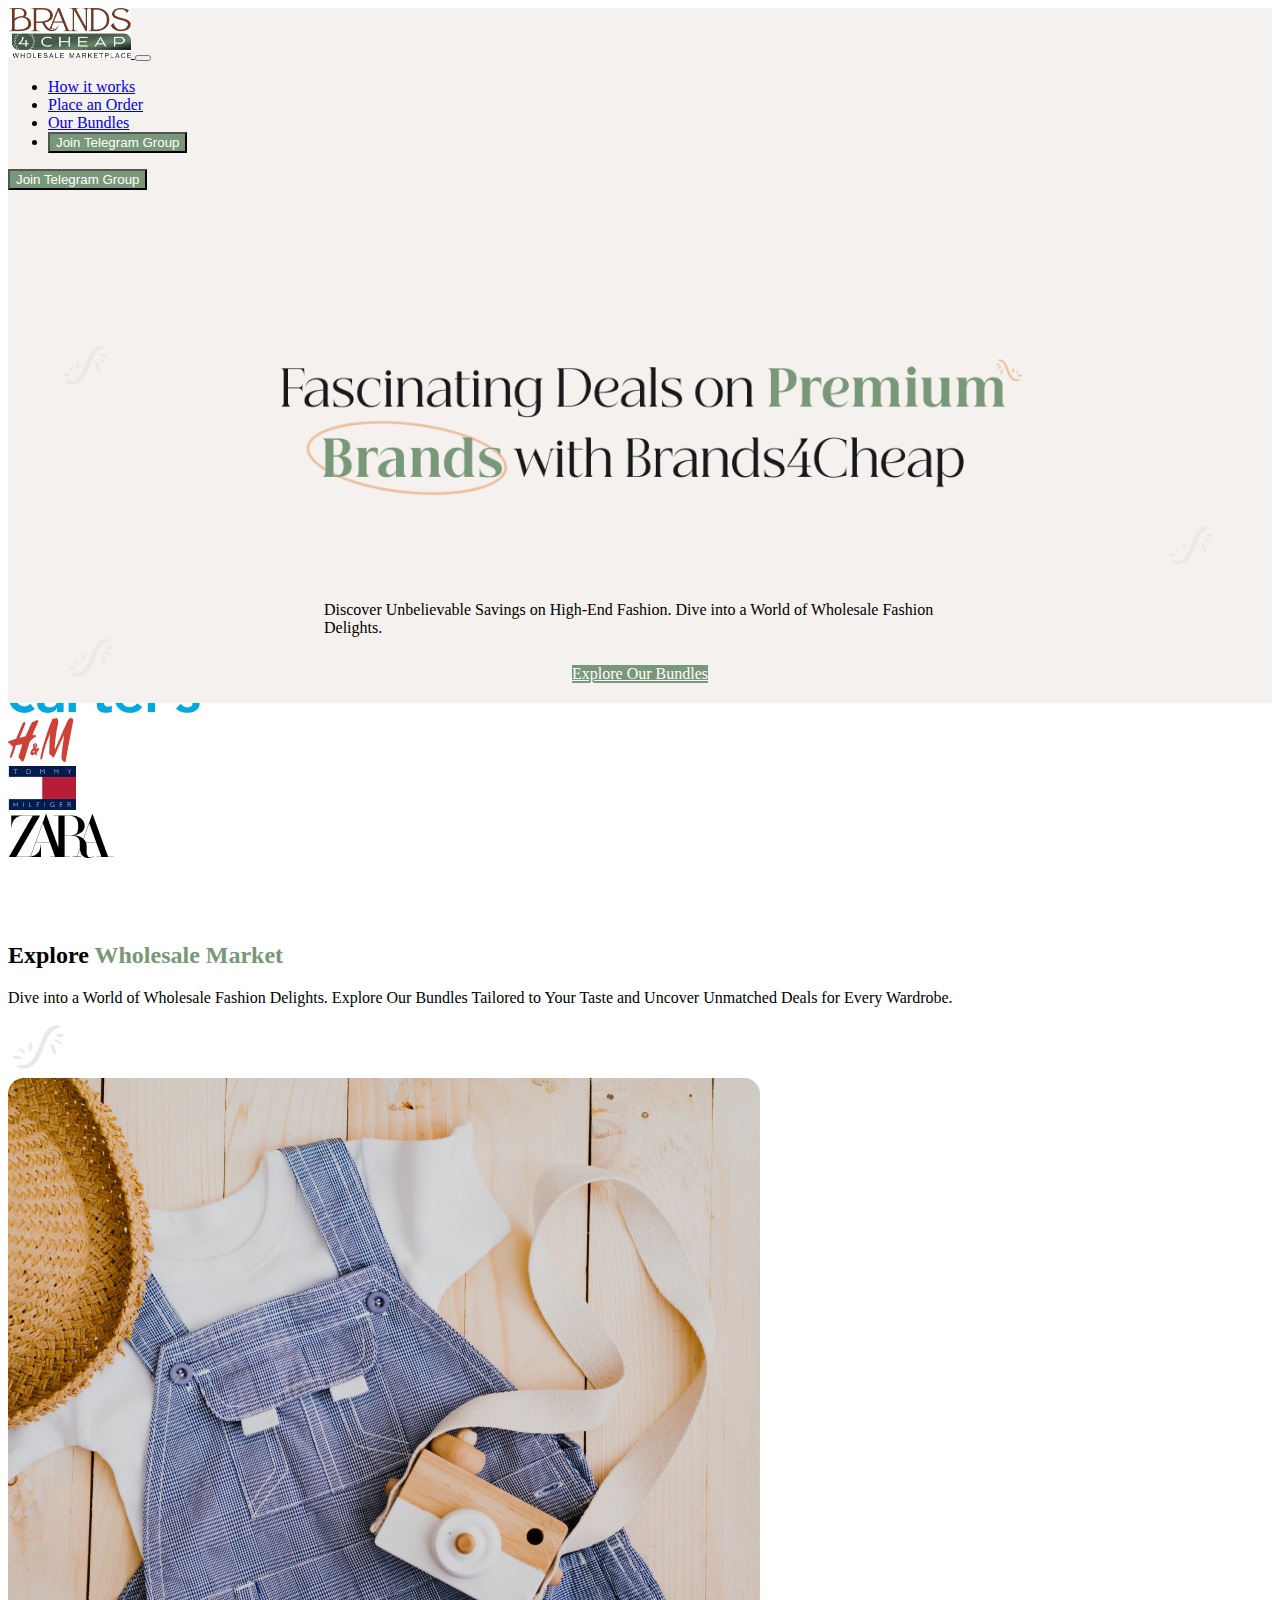
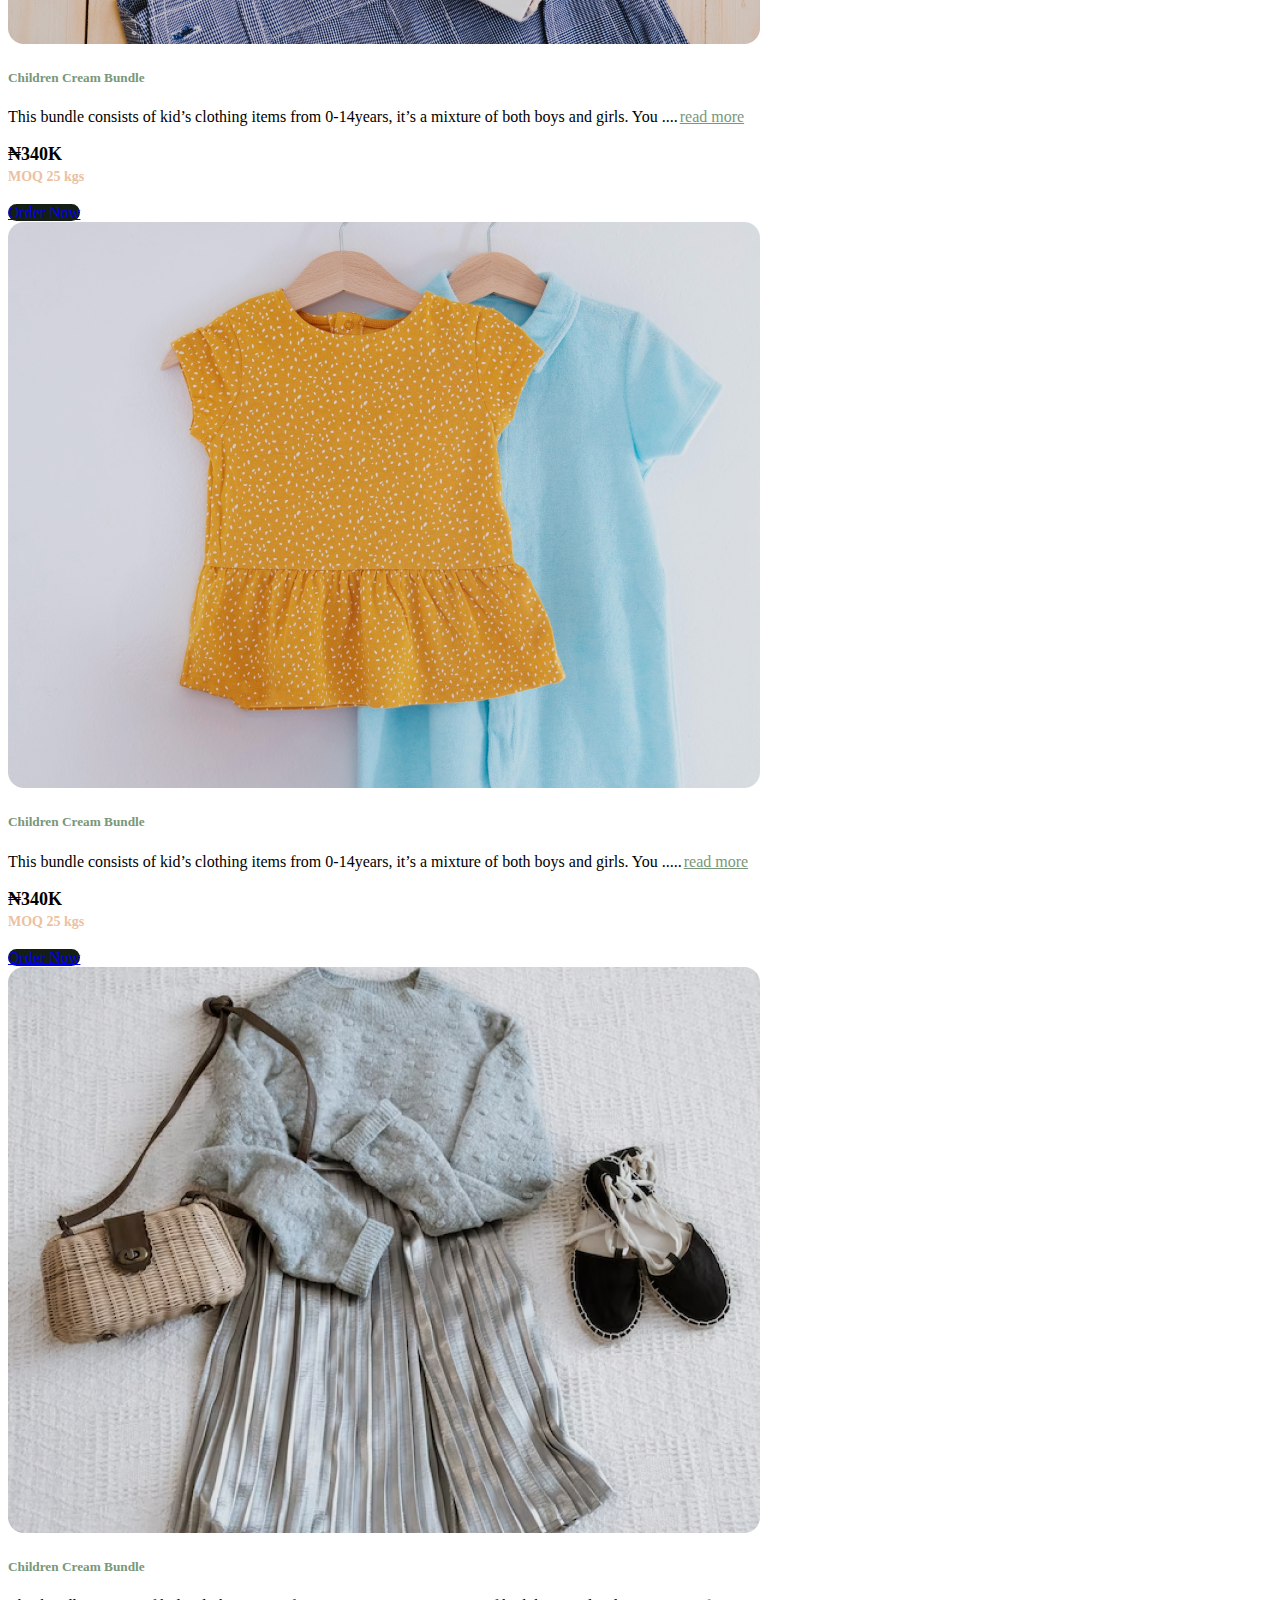
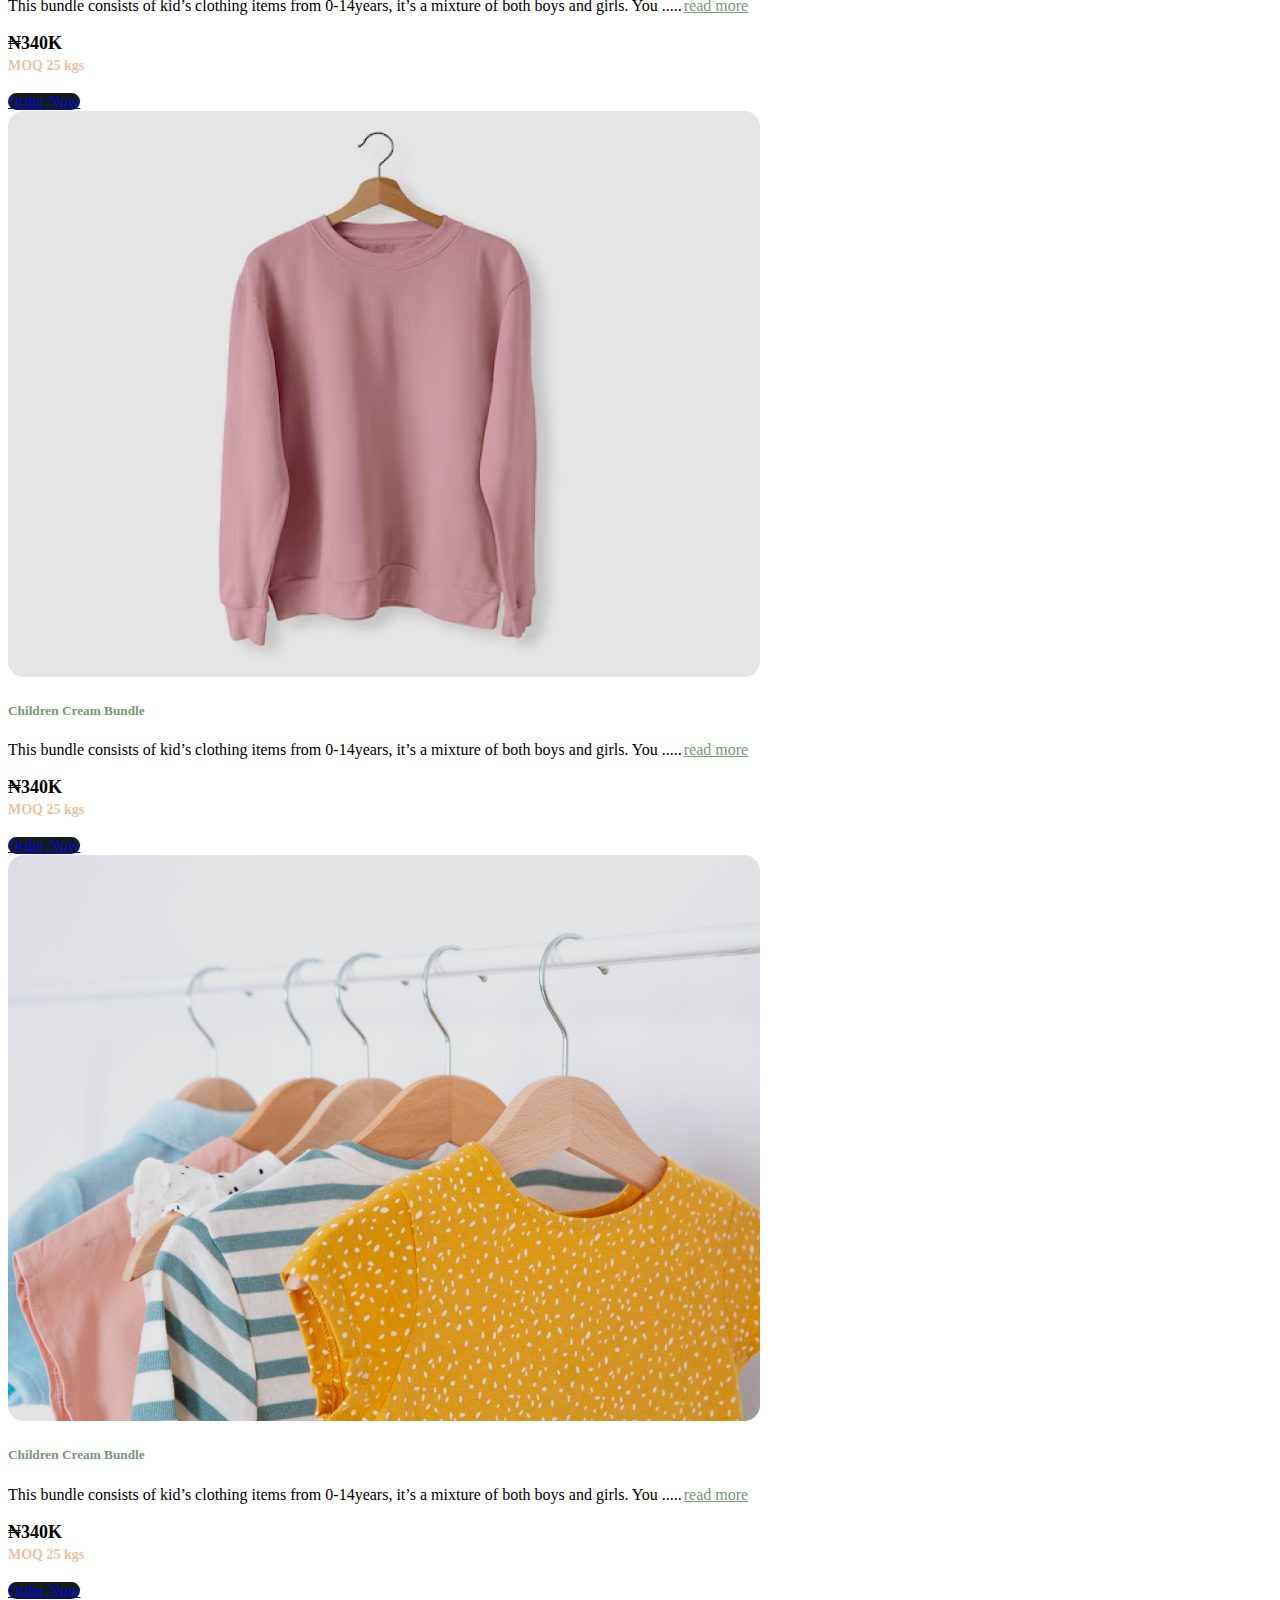
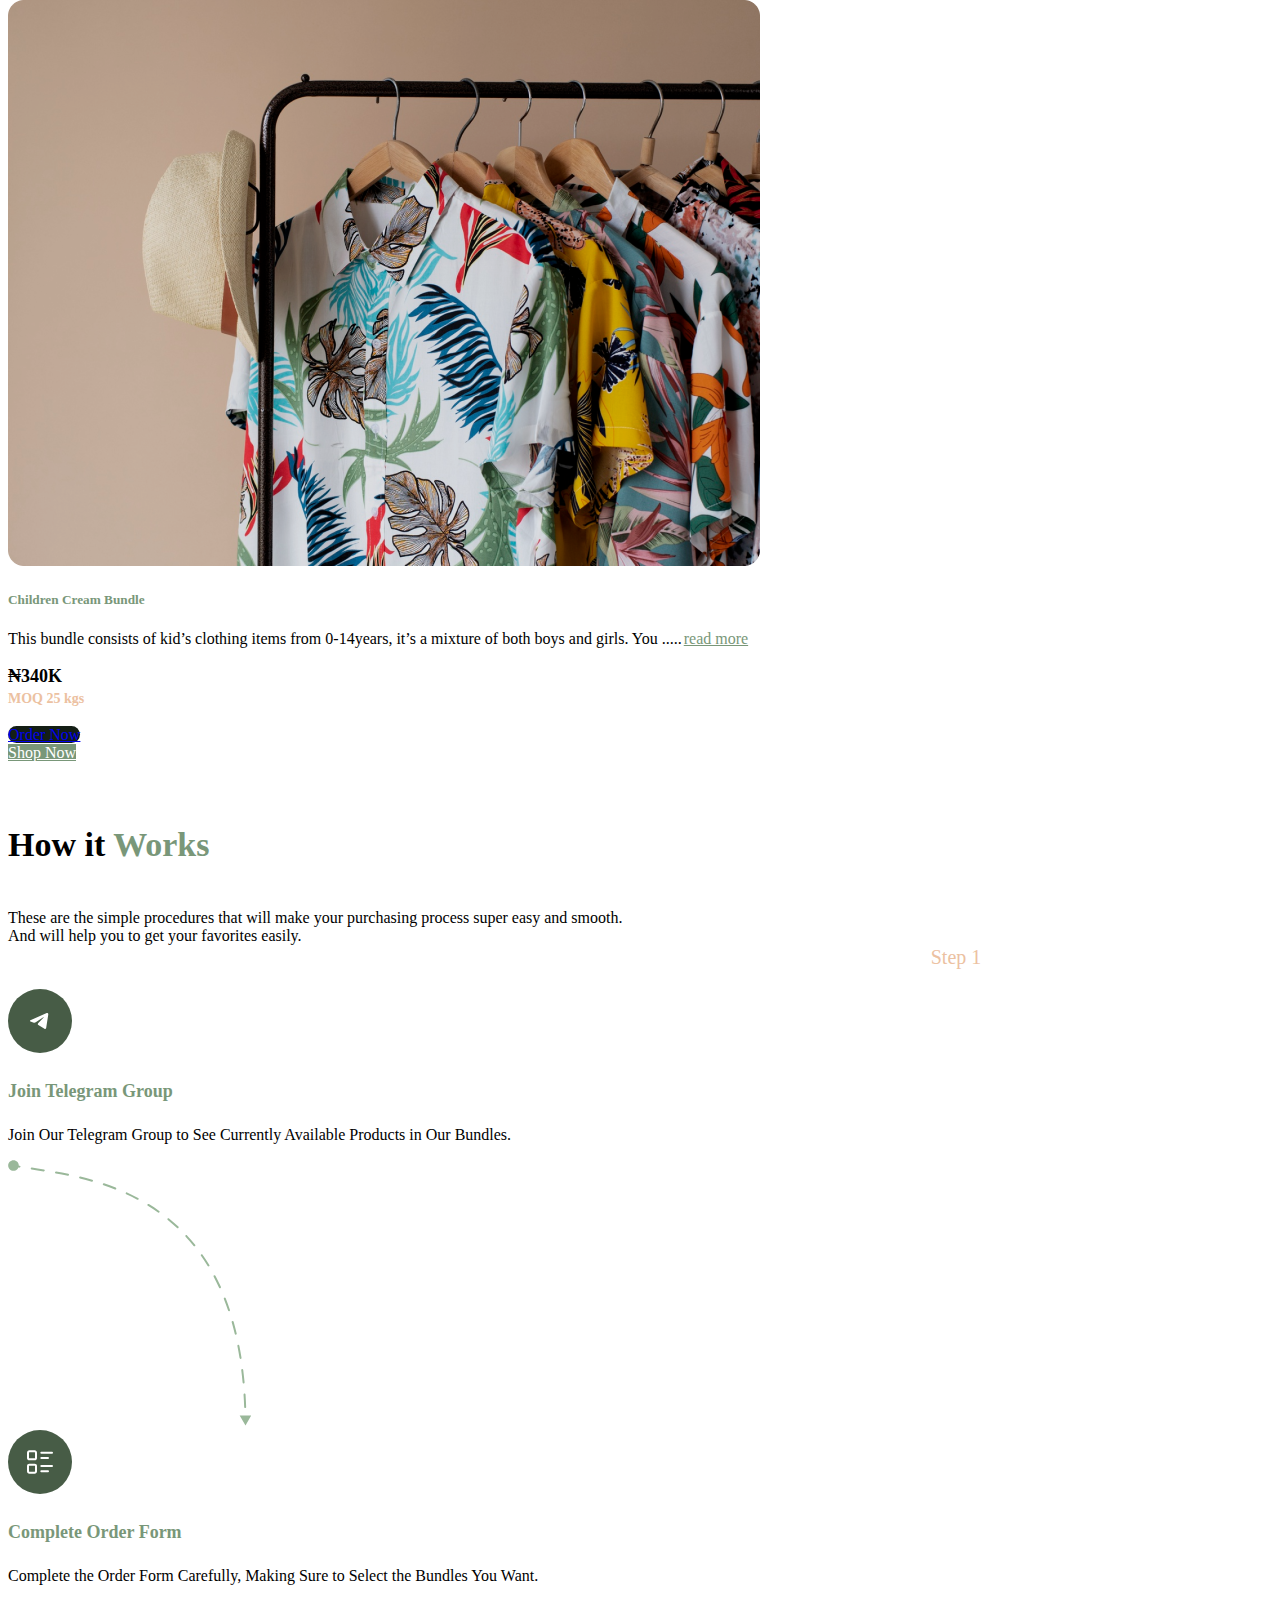
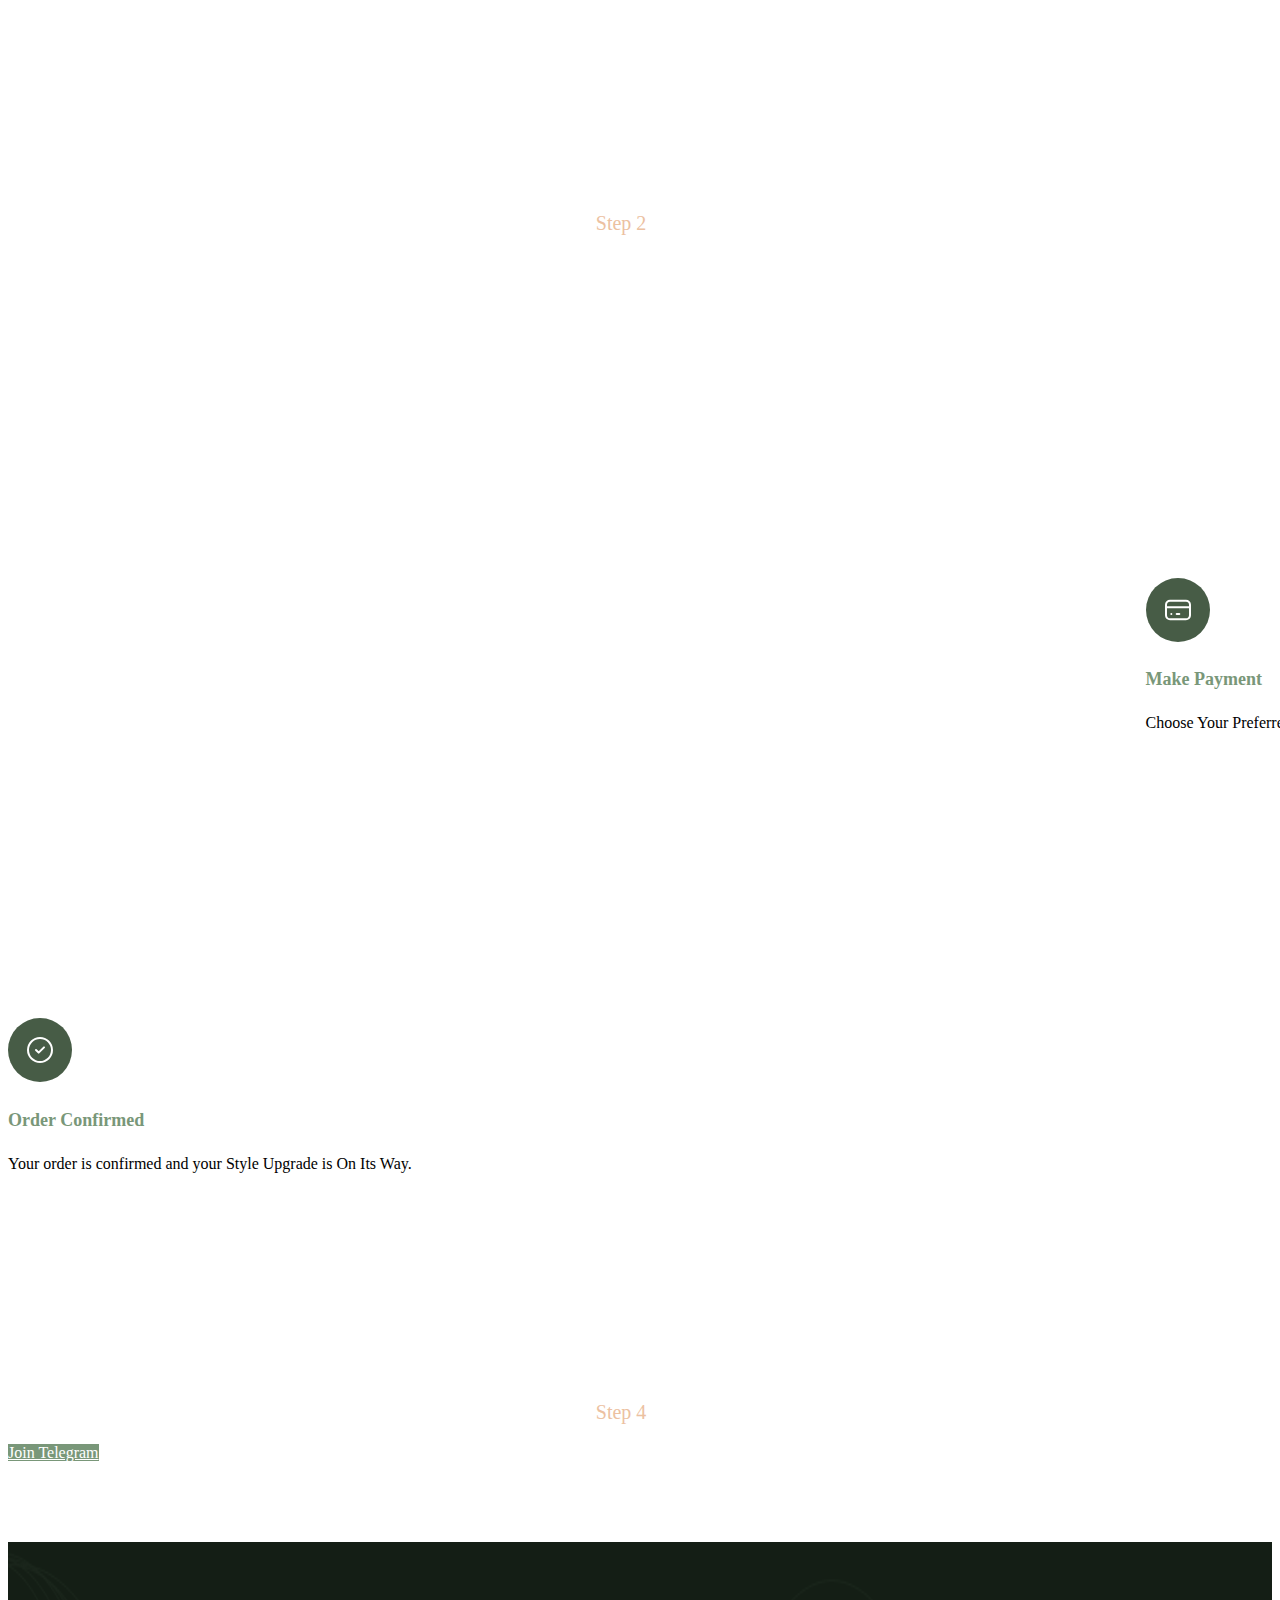
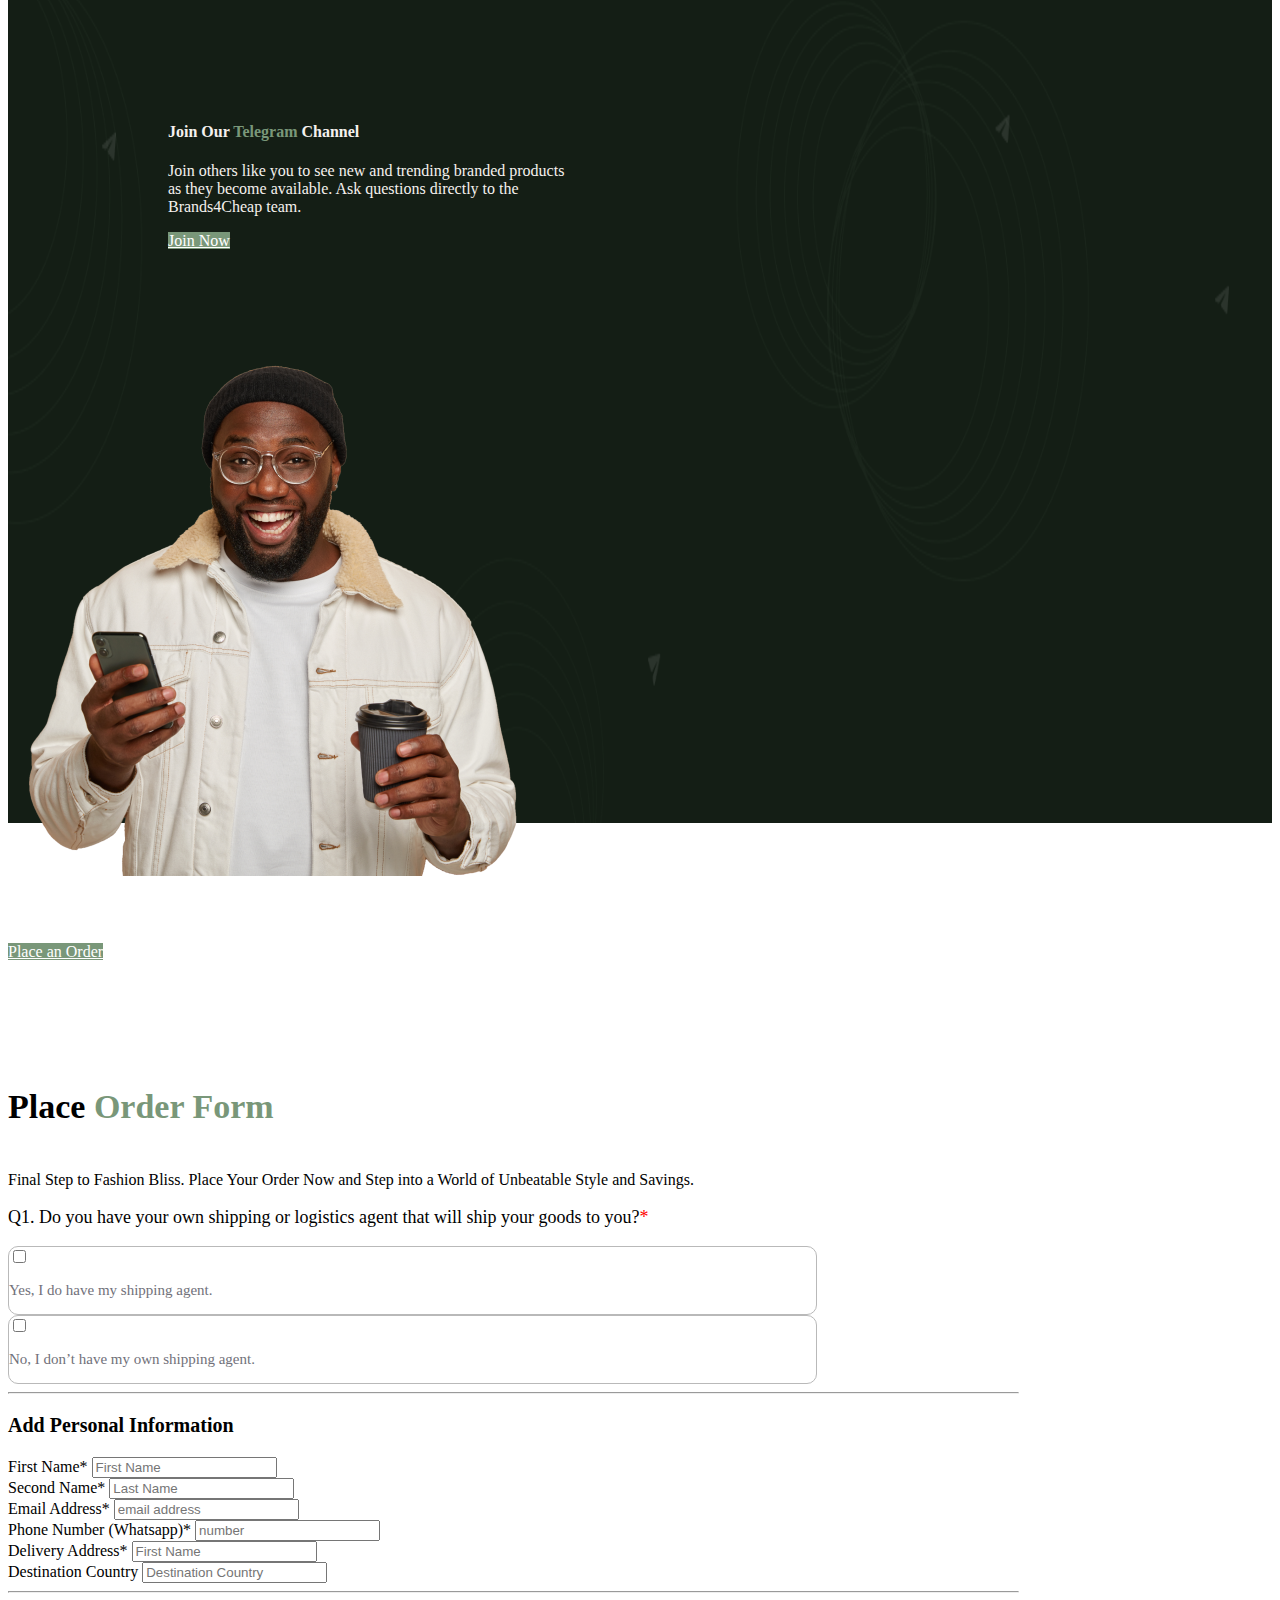
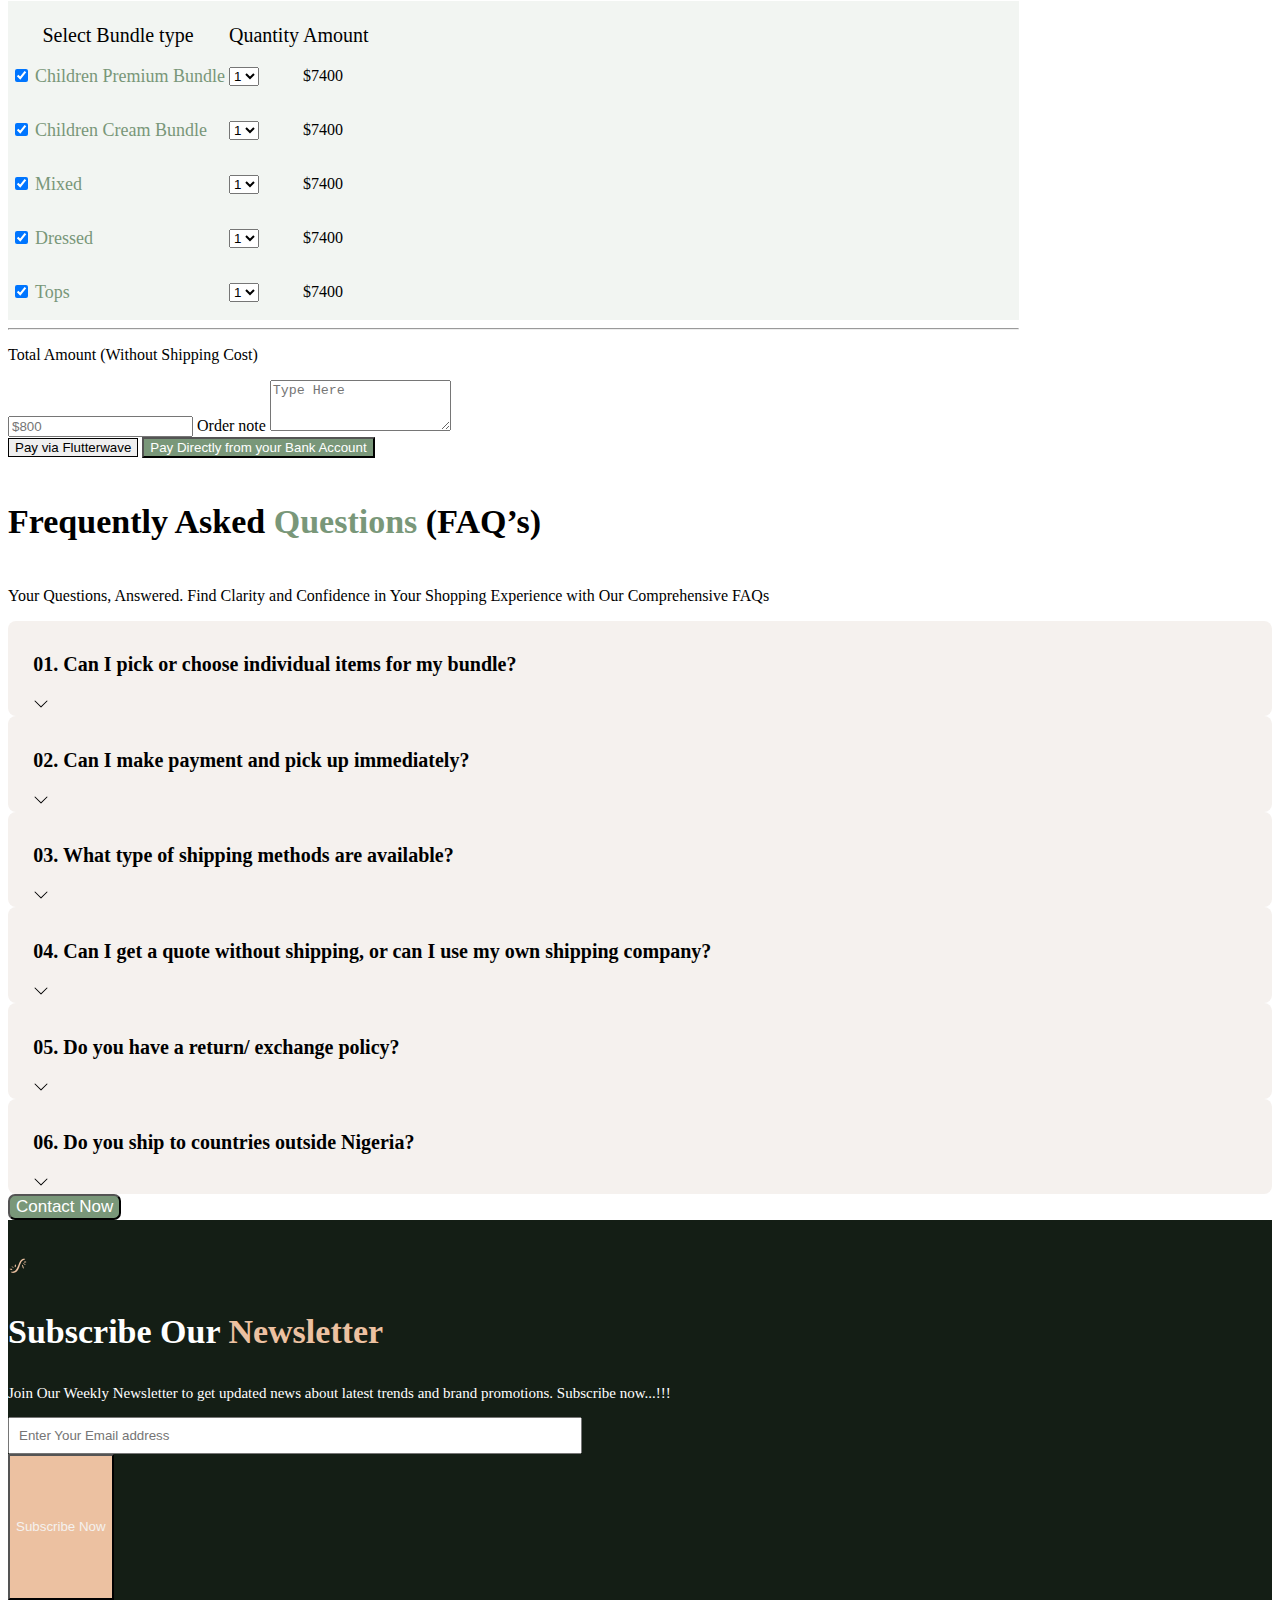
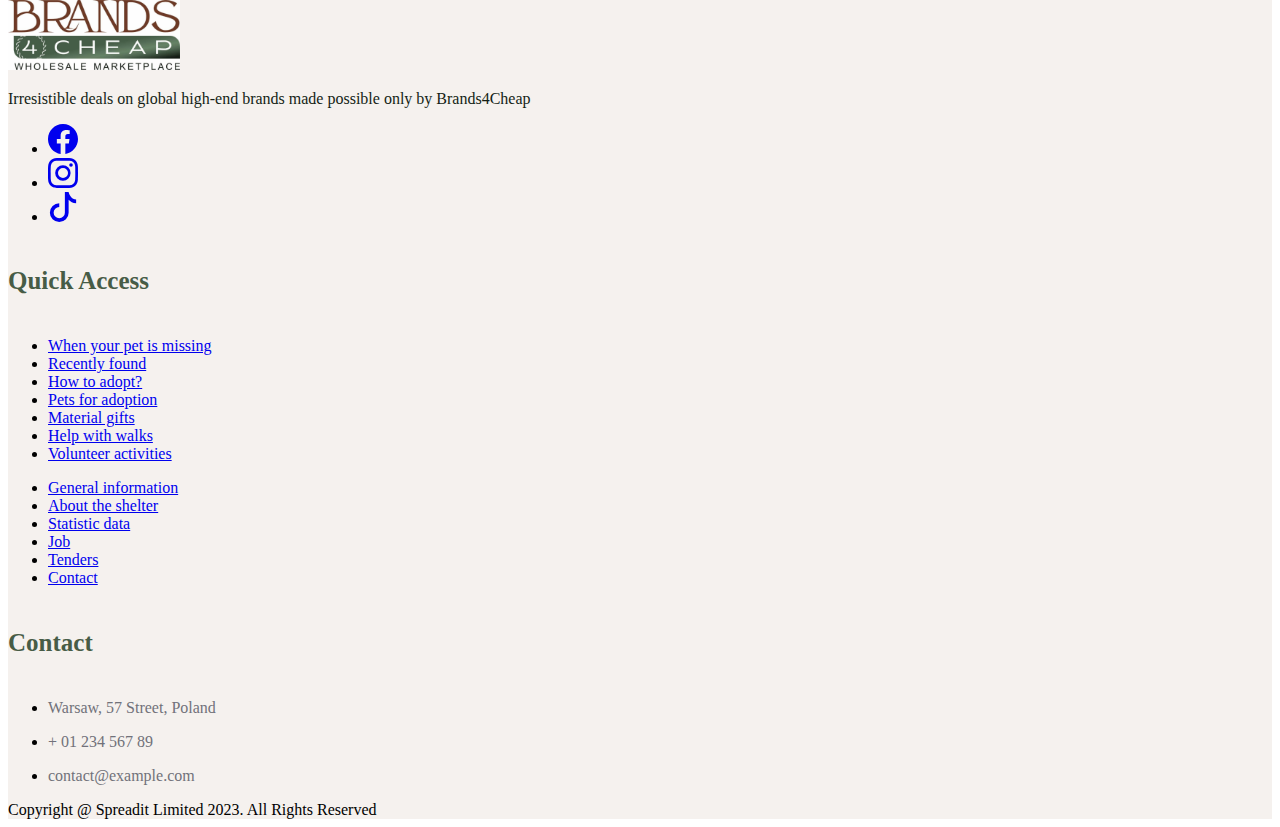
==== commit 22e48dae: "only footer and some responsiveness left" ====
--- a/index.html
+++ b/index.html
@@ -652,48 +652,61 @@
       <div class="faq1 w-50">
         <div class="d-flex justify-content-between">
           <p>01. <span class="mx-3 ">Can I pick or choose individual items for my bundle?</span></p>
-          <svg xmlns="http://www.w3.org/2000/svg" width="16" height="16" fill="currentColor" class="bi bi-chevron-down" viewBox="0 0 16 16">
-            <path fill-rule="evenodd" d="M1.646 4.646a.5.5 0 0 1 .708 0L8 10.293l5.646-5.647a.5.5 0 0 1 .708.708l-6 6a.5.5 0 0 1-.708 0l-6-6a.5.5 0 0 1 0-.708z"/>
+          <svg xmlns="http://www.w3.org/2000/svg" width="16" height="16" fill="currentColor" class="bi bi-chevron-down"
+            viewBox="0 0 16 16">
+            <path fill-rule="evenodd"
+              d="M1.646 4.646a.5.5 0 0 1 .708 0L8 10.293l5.646-5.647a.5.5 0 0 1 .708.708l-6 6a.5.5 0 0 1-.708 0l-6-6a.5.5 0 0 1 0-.708z" />
           </svg>
         </div>
       </div>
       <div class="faq1 w-50">
         <div class="d-flex justify-content-between">
           <p>02. <span class="mx-3 ">Can I make payment and pick up immediately?</span></p>
-          <svg xmlns="http://www.w3.org/2000/svg" width="16" height="16" fill="currentColor" class="bi bi-chevron-down" viewBox="0 0 16 16">
-            <path fill-rule="evenodd" d="M1.646 4.646a.5.5 0 0 1 .708 0L8 10.293l5.646-5.647a.5.5 0 0 1 .708.708l-6 6a.5.5 0 0 1-.708 0l-6-6a.5.5 0 0 1 0-.708z"/>
+          <svg xmlns="http://www.w3.org/2000/svg" width="16" height="16" fill="currentColor" class="bi bi-chevron-down"
+            viewBox="0 0 16 16">
+            <path fill-rule="evenodd"
+              d="M1.646 4.646a.5.5 0 0 1 .708 0L8 10.293l5.646-5.647a.5.5 0 0 1 .708.708l-6 6a.5.5 0 0 1-.708 0l-6-6a.5.5 0 0 1 0-.708z" />
           </svg>
         </div>
       </div>
       <div class="faq1 w-50">
         <div class="d-flex justify-content-between">
           <p>03. <span class="mx-3 ">What type of shipping methods are available?</span></p>
-          <svg xmlns="http://www.w3.org/2000/svg" width="16" height="16" fill="currentColor" class="bi bi-chevron-down" viewBox="0 0 16 16">
-            <path fill-rule="evenodd" d="M1.646 4.646a.5.5 0 0 1 .708 0L8 10.293l5.646-5.647a.5.5 0 0 1 .708.708l-6 6a.5.5 0 0 1-.708 0l-6-6a.5.5 0 0 1 0-.708z"/>
+          <svg xmlns="http://www.w3.org/2000/svg" width="16" height="16" fill="currentColor" class="bi bi-chevron-down"
+            viewBox="0 0 16 16">
+            <path fill-rule="evenodd"
+              d="M1.646 4.646a.5.5 0 0 1 .708 0L8 10.293l5.646-5.647a.5.5 0 0 1 .708.708l-6 6a.5.5 0 0 1-.708 0l-6-6a.5.5 0 0 1 0-.708z" />
           </svg>
         </div>
       </div>
       <div class="faq1 w-50">
         <div class="d-flex justify-content-between">
-          <p>04. <span class="mx-3 ">Can I get a quote without shipping, or can I use my own shipping company?</span></p>
-          <svg xmlns="http://www.w3.org/2000/svg" width="16" height="16" fill="currentColor" class="bi bi-chevron-down" viewBox="0 0 16 16">
-            <path fill-rule="evenodd" d="M1.646 4.646a.5.5 0 0 1 .708 0L8 10.293l5.646-5.647a.5.5 0 0 1 .708.708l-6 6a.5.5 0 0 1-.708 0l-6-6a.5.5 0 0 1 0-.708z"/>
+          <p>04. <span class="mx-3 ">Can I get a quote without shipping, or can I use my own shipping company?</span>
+          </p>
+          <svg xmlns="http://www.w3.org/2000/svg" width="16" height="16" fill="currentColor" class="bi bi-chevron-down"
+            viewBox="0 0 16 16">
+            <path fill-rule="evenodd"
+              d="M1.646 4.646a.5.5 0 0 1 .708 0L8 10.293l5.646-5.647a.5.5 0 0 1 .708.708l-6 6a.5.5 0 0 1-.708 0l-6-6a.5.5 0 0 1 0-.708z" />
           </svg>
         </div>
       </div>
       <div class="faq1 w-50">
         <div class="d-flex justify-content-between">
           <p>05. <span class="mx-3 ">Do you have a return/ exchange policy?</span></p>
-          <svg xmlns="http://www.w3.org/2000/svg" width="16" height="16" fill="currentColor" class="bi bi-chevron-down" viewBox="0 0 16 16">
-            <path fill-rule="evenodd" d="M1.646 4.646a.5.5 0 0 1 .708 0L8 10.293l5.646-5.647a.5.5 0 0 1 .708.708l-6 6a.5.5 0 0 1-.708 0l-6-6a.5.5 0 0 1 0-.708z"/>
+          <svg xmlns="http://www.w3.org/2000/svg" width="16" height="16" fill="currentColor" class="bi bi-chevron-down"
+            viewBox="0 0 16 16">
+            <path fill-rule="evenodd"
+              d="M1.646 4.646a.5.5 0 0 1 .708 0L8 10.293l5.646-5.647a.5.5 0 0 1 .708.708l-6 6a.5.5 0 0 1-.708 0l-6-6a.5.5 0 0 1 0-.708z" />
           </svg>
         </div>
       </div>
       <div class="faq1 w-50">
         <div class="d-flex justify-content-between">
           <p>06. <span class="mx-3 ">Do you ship to countries outside Nigeria?</span></p>
-          <svg xmlns="http://www.w3.org/2000/svg" width="16" height="16" fill="currentColor" class="bi bi-chevron-down" viewBox="0 0 16 16">
-            <path fill-rule="evenodd" d="M1.646 4.646a.5.5 0 0 1 .708 0L8 10.293l5.646-5.647a.5.5 0 0 1 .708.708l-6 6a.5.5 0 0 1-.708 0l-6-6a.5.5 0 0 1 0-.708z"/>
+          <svg xmlns="http://www.w3.org/2000/svg" width="16" height="16" fill="currentColor" class="bi bi-chevron-down"
+            viewBox="0 0 16 16">
+            <path fill-rule="evenodd"
+              d="M1.646 4.646a.5.5 0 0 1 .708 0L8 10.293l5.646-5.647a.5.5 0 0 1 .708.708l-6 6a.5.5 0 0 1-.708 0l-6-6a.5.5 0 0 1 0-.708z" />
           </svg>
         </div>
       </div>
@@ -703,10 +716,174 @@
   <!-- Frequent question asked end -->
 
   <!-- Subscribe Our Newsletter start -->
-  <section>
-    
+  <section class="container rounded Newsletter mt-5 pb-5 ">
+    <div class="d-flex justify-content-center flex-column align-items-center">
+      <svg width="21" height="17" viewBox="0 0 21 17" fill="none" xmlns="http://www.w3.org/2000/svg">
+        <path
+          d="M17.1275 6.84834C17.1082 6.81016 16.7975 6.65087 16.4334 6.49942C15.3986 6.06394 14.8261 5.51934 15.2002 5.33025C15.6965 5.07941 17.9449 6.56937 17.6866 6.9875C17.6296 7.0834 17.1931 6.97813 17.1275 6.84834Z"
+          fill="#ECC1A1" />
+        <path
+          d="M14.5221 9.03634C14.4089 8.528 14.2263 7.88223 14.1064 7.58816C13.8549 6.93887 13.858 6.77427 14.0991 6.79617C14.5775 6.83235 15.1125 7.56849 15.4502 8.67268C16.3115 11.4388 14.9317 10.8518 14.5221 9.03634Z"
+          fill="#ECC1A1" />
+        <path
+          d="M17.466 3.52193C17.9752 3.60006 18.4361 4.0189 18.2381 4.23401C18.0477 4.44525 16.4762 4.65492 16.0854 4.52654C15.2119 4.23958 16.4132 3.35434 17.466 3.52193Z"
+          fill="#ECC1A1" />
+        <path
+          d="M4.30807 11.5831C3.94318 12.1317 2.12093 11.8642 1.79292 11.2152C1.59225 10.8182 1.73346 10.7564 2.64417 10.7946C3.94903 10.8539 4.59318 11.161 4.30807 11.5831Z"
+          fill="#ECC1A1" />
+        <path
+          d="M5.14456 9.20349C5.67091 9.71386 5.81738 9.96573 5.68029 10.1117C5.42137 10.3959 3.45898 8.69433 3.61807 8.32636C3.73168 8.05806 4.32617 8.3998 5.14456 9.20349Z"
+          fill="#ECC1A1" />
+        <path
+          d="M7.97087 7.3048C8.12205 9.51929 6.1323 10.3429 6.86033 7.08012C7.03278 6.26447 7.90975 6.44426 7.97087 7.3048Z"
+          fill="#ECC1A1" />
+        <path
+          d="M10.656 6.60064C12.301 2.17467 13.6568 0.760922 16.2775 0.768658C17.1307 0.768778 17.4543 1.27618 16.7667 1.52785C13.4741 2.73197 13.2457 3.87306 11.2411 9.18052C10.0119 12.4569 8.21108 14.4886 6.24609 14.83C4.51048 15.1322 2.83279 14.6574 2.84851 13.873C2.85884 13.609 2.84358 13.6167 3.63213 13.7166C6.77492 14.1314 8.50421 12.3755 10.656 6.60064Z"
+          fill="#ECC1A1" />
+      </svg>
+      <p class="newsletter-heading">Subscribe Our <span>Newsletter</span></p>
+      <p class="newsletter-text">Join Our Weekly Newsletter to get updated news about latest trends and brand
+        promotions. Subscribe now...!!!</p>
+      <div class="d-flex gap-3">
+        <div>
+          <input type="email" class="form-control entermail w-100" placeholder="Enter Your Email address">
+        </div>
+        <div>
+          <button type="button" class="btn btn-subscribe">Subscribe Now</button>
+        </div>
+      </div>
+    </div>
+
   </section>
   <!-- Subscribe Our Newsletter end -->
+  <!-- Footer section start -->
+  <section class="container-fluid  p-0">
+    <footer class="footermain text-center text-lg-start text-white">
+      <!-- Grid container -->
+      <div class="container p-4">
+        <!--Grid row-->
+        <div class="row my-4">
+          <!--Grid column-->
+          <div class="col-lg-3 col-md-6 mb-4 mb-md-0">
+  
+            <div class="shadow-1-strong d-flex align-items-center justify-content-center mb-2 mx-auto" style="width: 150px; ">
+              <img src="./assets/img/logo.png" height="70" alt=""
+                   loading="lazy" />
+            </div>  
+            <p class="text-center footer-text mt-4">Irresistible deals on global high-end brands made possible only by Brands4Cheap</p>  
+            <ul class="list-unstyled d-flex flex-row justify-content-center">
+              <li>
+                <a class=" px-2" href="#!">
+                  <svg xmlns="http://www.w3.org/2000/svg" width="30" height="30" fill="currentColor" class="bi bi-facebook" viewBox="0 0 16 16">
+                    <path d="M16 8.049c0-4.446-3.582-8.05-8-8.05C3.58 0-.002 3.603-.002 8.05c0 4.017 2.926 7.347 6.75 7.951v-5.625h-2.03V8.05H6.75V6.275c0-2.017 1.195-3.131 3.022-3.131.876 0 1.791.157 1.791.157v1.98h-1.009c-.993 0-1.303.621-1.303 1.258v1.51h2.218l-.354 2.326H9.25V16c3.824-.604 6.75-3.934 6.75-7.951z"/>
+                  </svg>
+                </a>
+              </li>
+              <li>
+                <a class="text-white px-2" href="#!">
+                  <svg xmlns="http://www.w3.org/2000/svg" width="30" height="30" fill="currentColor" class="bi bi-instagram" viewBox="0 0 16 16">
+                    <path d="M8 0C5.829 0 5.556.01 4.703.048 3.85.088 3.269.222 2.76.42a3.917 3.917 0 0 0-1.417.923A3.927 3.927 0 0 0 .42 2.76C.222 3.268.087 3.85.048 4.7.01 5.555 0 5.827 0 8.001c0 2.172.01 2.444.048 3.297.04.852.174 1.433.372 1.942.205.526.478.972.923 1.417.444.445.89.719 1.416.923.51.198 1.09.333 1.942.372C5.555 15.99 5.827 16 8 16s2.444-.01 3.298-.048c.851-.04 1.434-.174 1.943-.372a3.916 3.916 0 0 0 1.416-.923c.445-.445.718-.891.923-1.417.197-.509.332-1.09.372-1.942C15.99 10.445 16 10.173 16 8s-.01-2.445-.048-3.299c-.04-.851-.175-1.433-.372-1.941a3.926 3.926 0 0 0-.923-1.417A3.911 3.911 0 0 0 13.24.42c-.51-.198-1.092-.333-1.943-.372C10.443.01 10.172 0 7.998 0h.003zm-.717 1.442h.718c2.136 0 2.389.007 3.232.046.78.035 1.204.166 1.486.275.373.145.64.319.92.599.28.28.453.546.598.92.11.281.24.705.275 1.485.039.843.047 1.096.047 3.231s-.008 2.389-.047 3.232c-.035.78-.166 1.203-.275 1.485a2.47 2.47 0 0 1-.599.919c-.28.28-.546.453-.92.598-.28.11-.704.24-1.485.276-.843.038-1.096.047-3.232.047s-2.39-.009-3.233-.047c-.78-.036-1.203-.166-1.485-.276a2.478 2.478 0 0 1-.92-.598 2.48 2.48 0 0 1-.6-.92c-.109-.281-.24-.705-.275-1.485-.038-.843-.046-1.096-.046-3.233 0-2.136.008-2.388.046-3.231.036-.78.166-1.204.276-1.486.145-.373.319-.64.599-.92.28-.28.546-.453.92-.598.282-.11.705-.24 1.485-.276.738-.034 1.024-.044 2.515-.045v.002zm4.988 1.328a.96.96 0 1 0 0 1.92.96.96 0 0 0 0-1.92zm-4.27 1.122a4.109 4.109 0 1 0 0 8.217 4.109 4.109 0 0 0 0-8.217zm0 1.441a2.667 2.667 0 1 1 0 5.334 2.667 2.667 0 0 1 0-5.334z"/>
+                  </svg>
+                </a>
+              </li>
+              <li>
+                <a class="text-white ps-2" href="#!">
+                  <svg xmlns="http://www.w3.org/2000/svg" width="30" height="30" fill="currentColor" class="bi bi-tiktok" viewBox="0 0 16 16">
+                    <path d="M9 0h1.98c.144.715.54 1.617 1.235 2.512C12.895 3.389 13.797 4 15 4v2c-1.753 0-3.07-.814-4-1.829V11a5 5 0 1 1-5-5v2a3 3 0 1 0 3 3V0Z"/>
+                  </svg>
+                </a>
+              </li>
+            </ul>
+  
+          </div>
+          <!--Grid column-->
+  
+          <!--Grid column-->
+          <div class="col-lg-3 col-md-6 mb-4 mb-md-0">
+            <h5 class="text-uppercase mb-4">Quick Access</h5>
+  
+            <ul class="list-unstyled">
+              <li class="mb-2">
+                <a href="#!" class="text-white"><i class="fas fa-paw pe-3"></i>When your pet is missing</a>
+              </li>
+              <li class="mb-2">
+                <a href="#!" class="text-white"><i class="fas fa-paw pe-3"></i>Recently found</a>
+              </li>
+              <li class="mb-2">
+                <a href="#!" class="text-white"><i class="fas fa-paw pe-3"></i>How to adopt?</a>
+              </li>
+              <li class="mb-2">
+                <a href="#!" class="text-white"><i class="fas fa-paw pe-3"></i>Pets for adoption</a>
+              </li>
+              <li class="mb-2">
+                <a href="#!" class="text-white"><i class="fas fa-paw pe-3"></i>Material gifts</a>
+              </li>
+              <li class="mb-2">
+                <a href="#!" class="text-white"><i class="fas fa-paw pe-3"></i>Help with walks</a>
+              </li>
+              <li class="mb-2">
+                <a href="#!" class="text-white"><i class="fas fa-paw pe-3"></i>Volunteer activities</a>
+              </li>
+            </ul>
+          </div>
+          <!--Grid column-->
+  
+          <!--Grid column-->
+          <div class="col-lg-3 col-md-6 mb-4 mb-md-0">
+            <ul class="list-unstyled">
+              <li class="mb-2">
+                <a href="#!" class="text-white"><i class="fas fa-paw pe-3"></i>General information</a>
+              </li>
+              <li class="mb-2">
+                <a href="#!" class="text-white"><i class="fas fa-paw pe-3"></i>About the shelter</a>
+              </li>
+              <li class="mb-2">
+                <a href="#!" class="text-white"><i class="fas fa-paw pe-3"></i>Statistic data</a>
+              </li>
+              <li class="mb-2">
+                <a href="#!" class="text-white"><i class="fas fa-paw pe-3"></i>Job</a>
+              </li>
+              <li class="mb-2">
+                <a href="#!" class="text-white"><i class="fas fa-paw pe-3"></i>Tenders</a>
+              </li>
+              <li class="mb-2">
+                <a href="#!" class="text-white"><i class="fas fa-paw pe-3"></i>Contact</a>
+              </li>
+            </ul>
+          </div>
+          <!--Grid column-->
+  
+          <!--Grid column-->
+          <div class="col-lg-3 col-md-6 mb-4 mb-md-0">
+            <h5 class="text-uppercase mb-4">Contact</h5>
+  
+            <ul class="list-unstyled">
+              <li>
+                <p><i class="fas fa-map-marker-alt pe-2"></i>Warsaw, 57 Street, Poland</p>
+              </li>
+              <li>
+                <p><i class="fas fa-phone pe-2"></i>+ 01 234 567 89</p>
+              </li>
+              <li>
+                <p><i class="fas fa-envelope pe-2 mb-0"></i>contact@example.com</p>
+              </li>
+            </ul>
+          </div>
+          <!--Grid column-->
+        </div>
+        <!--Grid row-->
+      </div>
+      <!-- Grid container -->
+  
+      <!-- Copyright -->
+      <div class="text-center text-dark  p-3" >
+        Copyright @ Spreadit Limited 2023. All Rights Reserved
+      </div>
+      <!-- Copyright -->
+    </footer>
+  
+  </section>
+  <!-- Footer section end -->
   </div>
   <script src="https://cdn.jsdelivr.net/npm/bootstrap@5.0.2/dist/js/bootstrap.bundle.min.js"
     integrity="sha384-MrcW6ZMFYlzcLA8Nl+NtUVF0sA7MsXsP1UyJoMp4YLEuNSfAP+JcXn/tWtIaxVXM"
--- a/assets/css/style.css
+++ b/assets/css/style.css
@@ -354,31 +354,83 @@
   color: #ffff;
 
 }
-.frequent-question span{
-  color:#799779
-}
+
+.frequent-question span {
+  color: #799779
+}
+
 .frequent-question h4 {
   font-size: 34px;
   font-weight: 600;
 }
-.faq1{
+
+.faq1 {
   background-color: #f5f1ee;
   padding-left: 2%;
-  border-radius: 8px; 
+  border-radius: 8px;
   padding-top: 1%;
   padding-right: 2%;
 }
-.faq1 p{
-  font-size: 20px;
-  font-weight: 600;
-} 
-.faq1 span{
+
+.faq1 p {
+  font-size: 20px;
+  font-weight: 600;
+}
+
+.faq1 span {
   color: #000;
-} 
+}
+
 .btn-contactnow {
   font-size: 17px;
   font-weight: 500;
   background-color: #799779;
   color: white;
   border-radius: 7px;
+}
+
+.Newsletter {
+  background-color: #141e15;
+  padding-top: 3%;
+  z-index: 100;
+}
+
+.newsletter-heading {
+  font-size: 34px;
+  font-weight: 600;
+  color: #ffff;
+}
+
+.newsletter-heading span {
+  color: #ecc1a1;
+}
+
+.newsletter-text {
+  font-size: 15px;
+  color: white;
+}
+
+.btn-subscribe {
+  background-color: #ecc1a1;
+  color: #f5f1ee;
+  padding-top: 5% !important;
+  padding-bottom: 5% !important;
+}
+.entermail{
+  width: 552px !important;
+  padding: 9px;
+}
+
+.footermain{
+  background-color: #f5f1ee;
+}
+.footer-text{
+  color: #141e15;
+}
+footer p{
+  color: #71717a;
+}
+footer h5{
+  color: #475c46;
+  font-size: 25px;
 }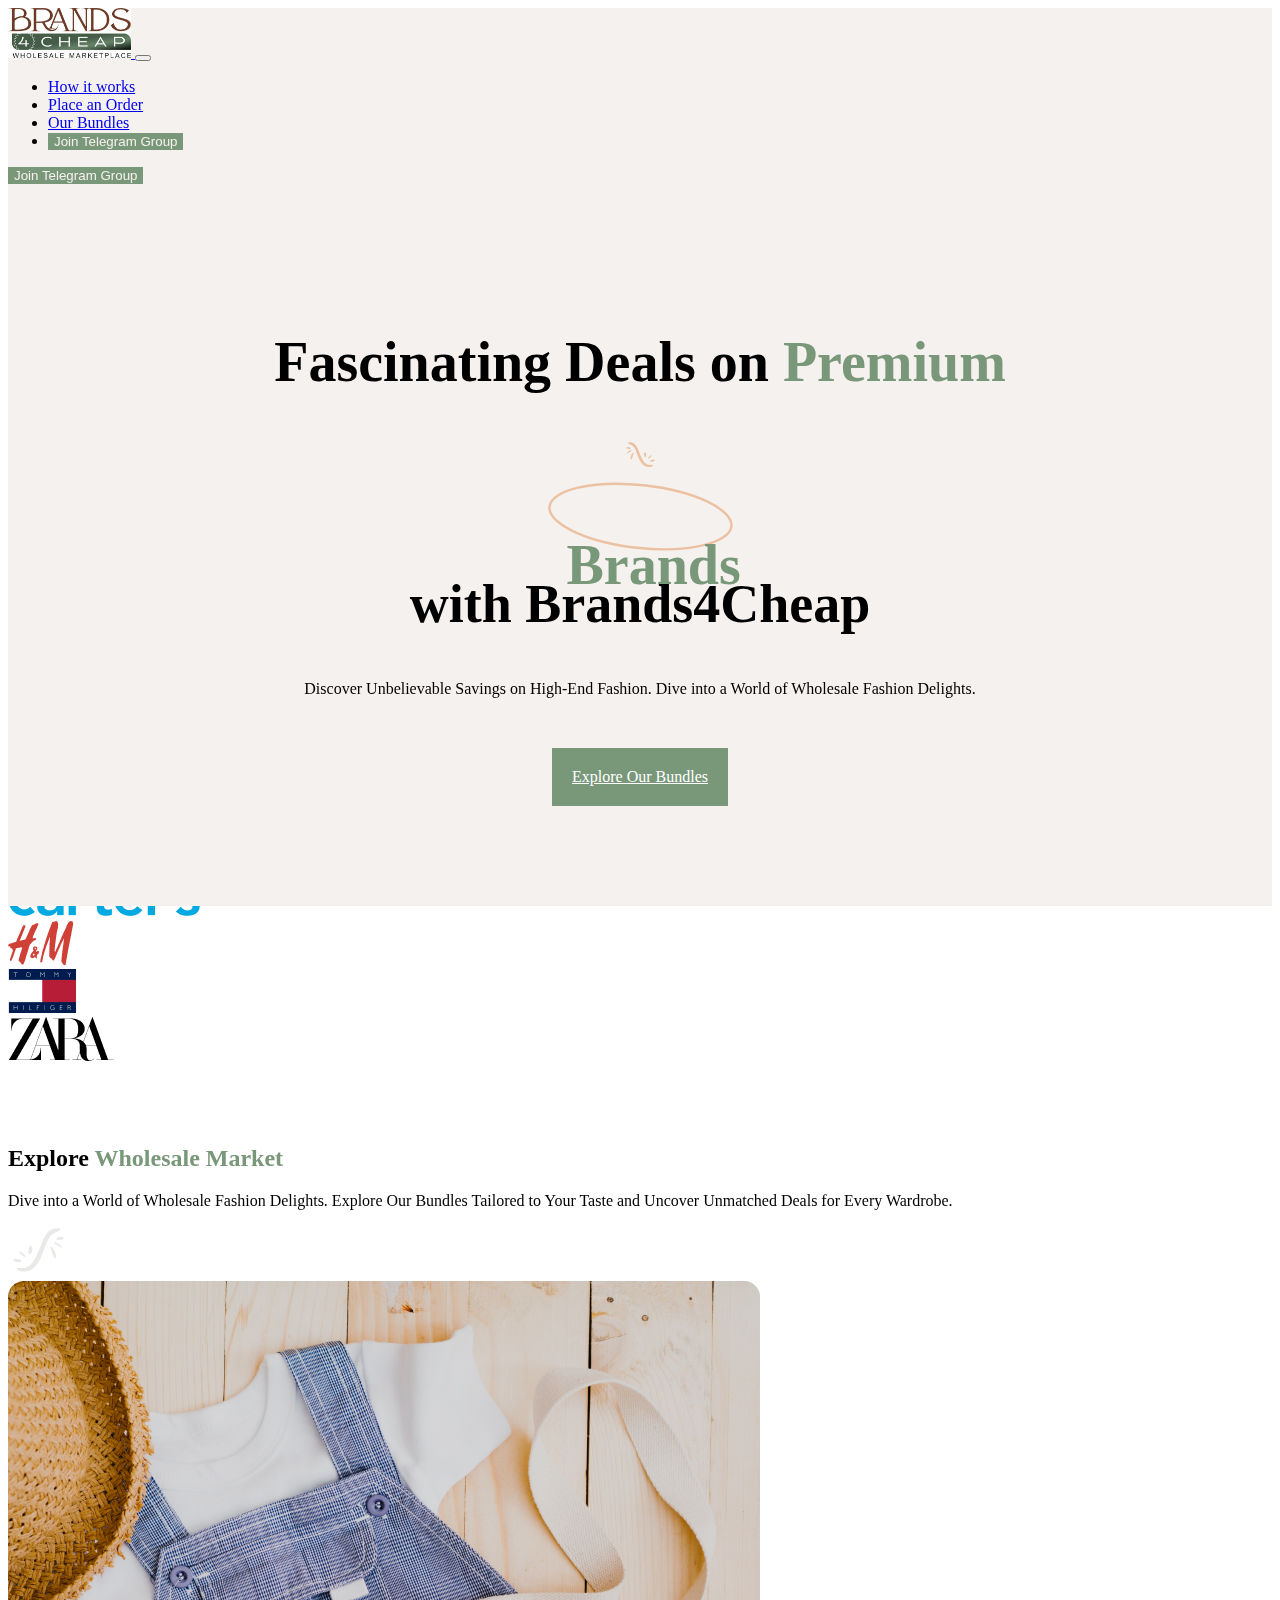
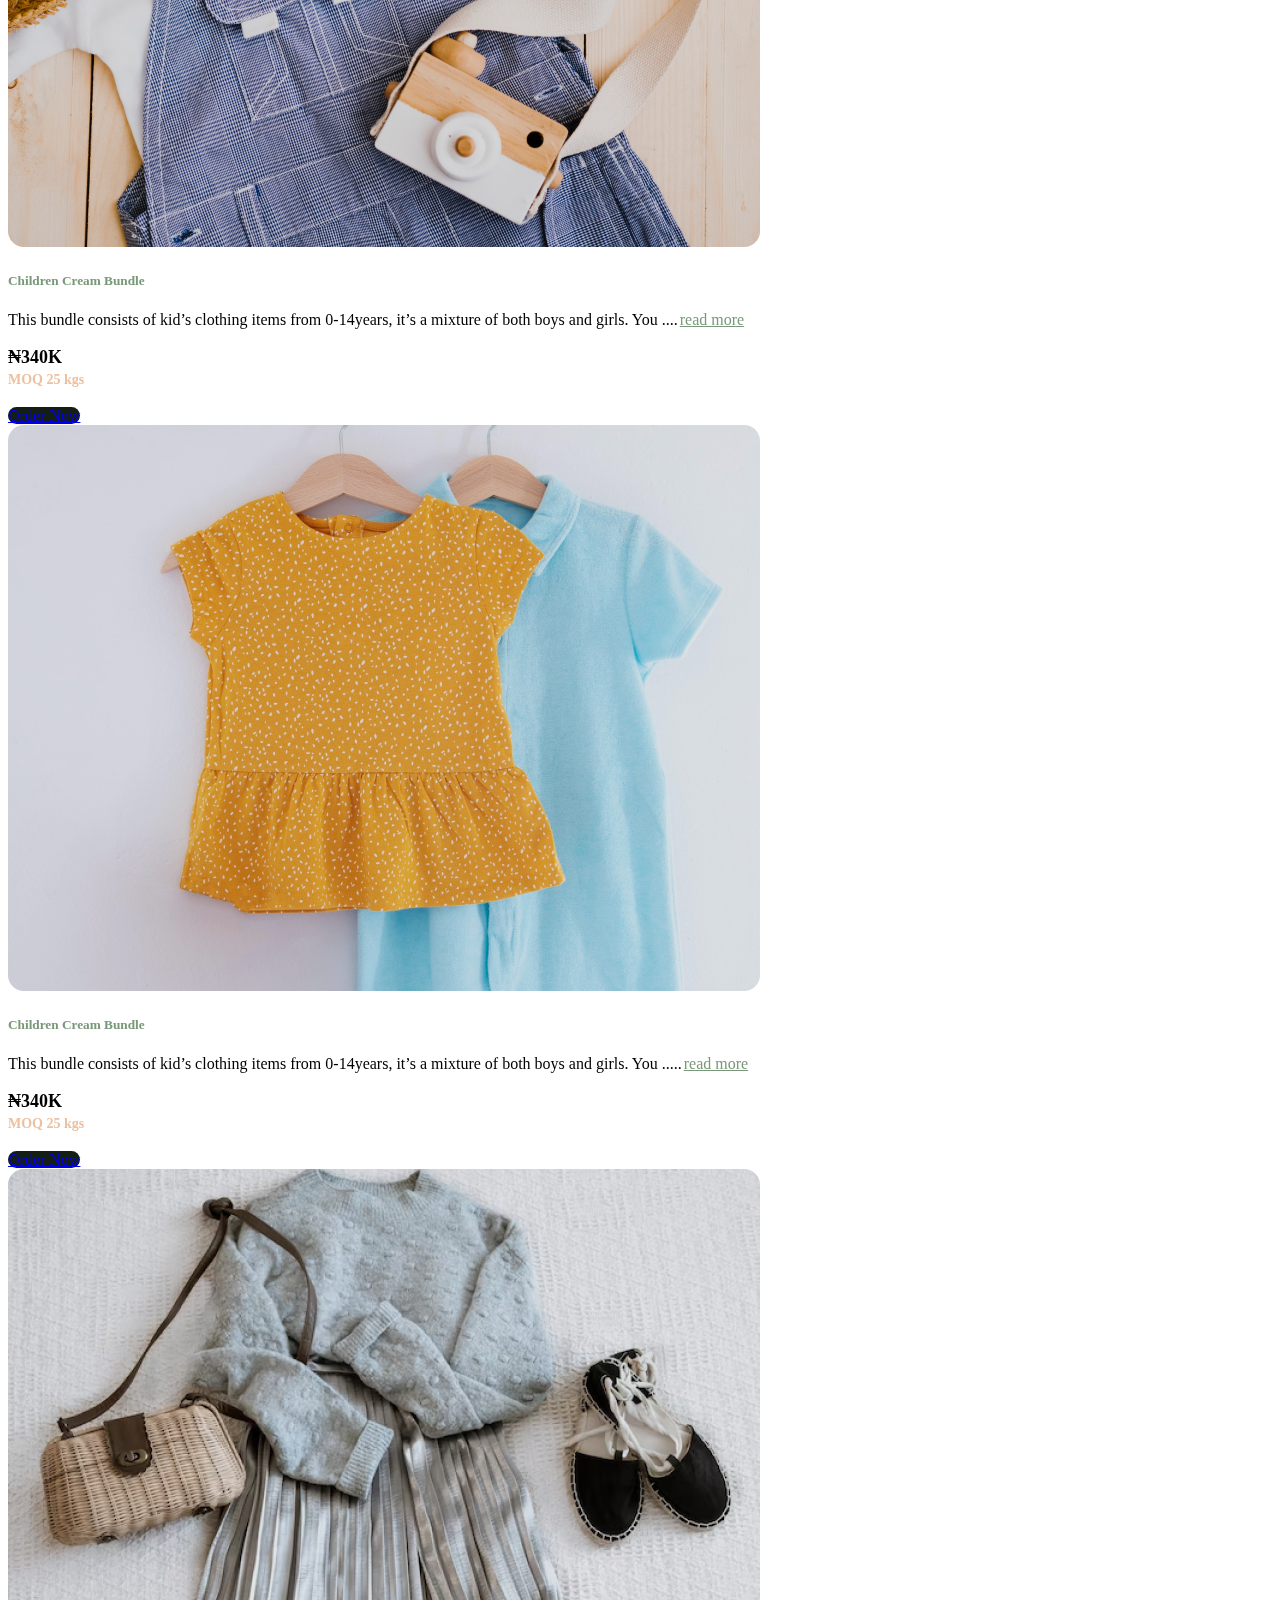
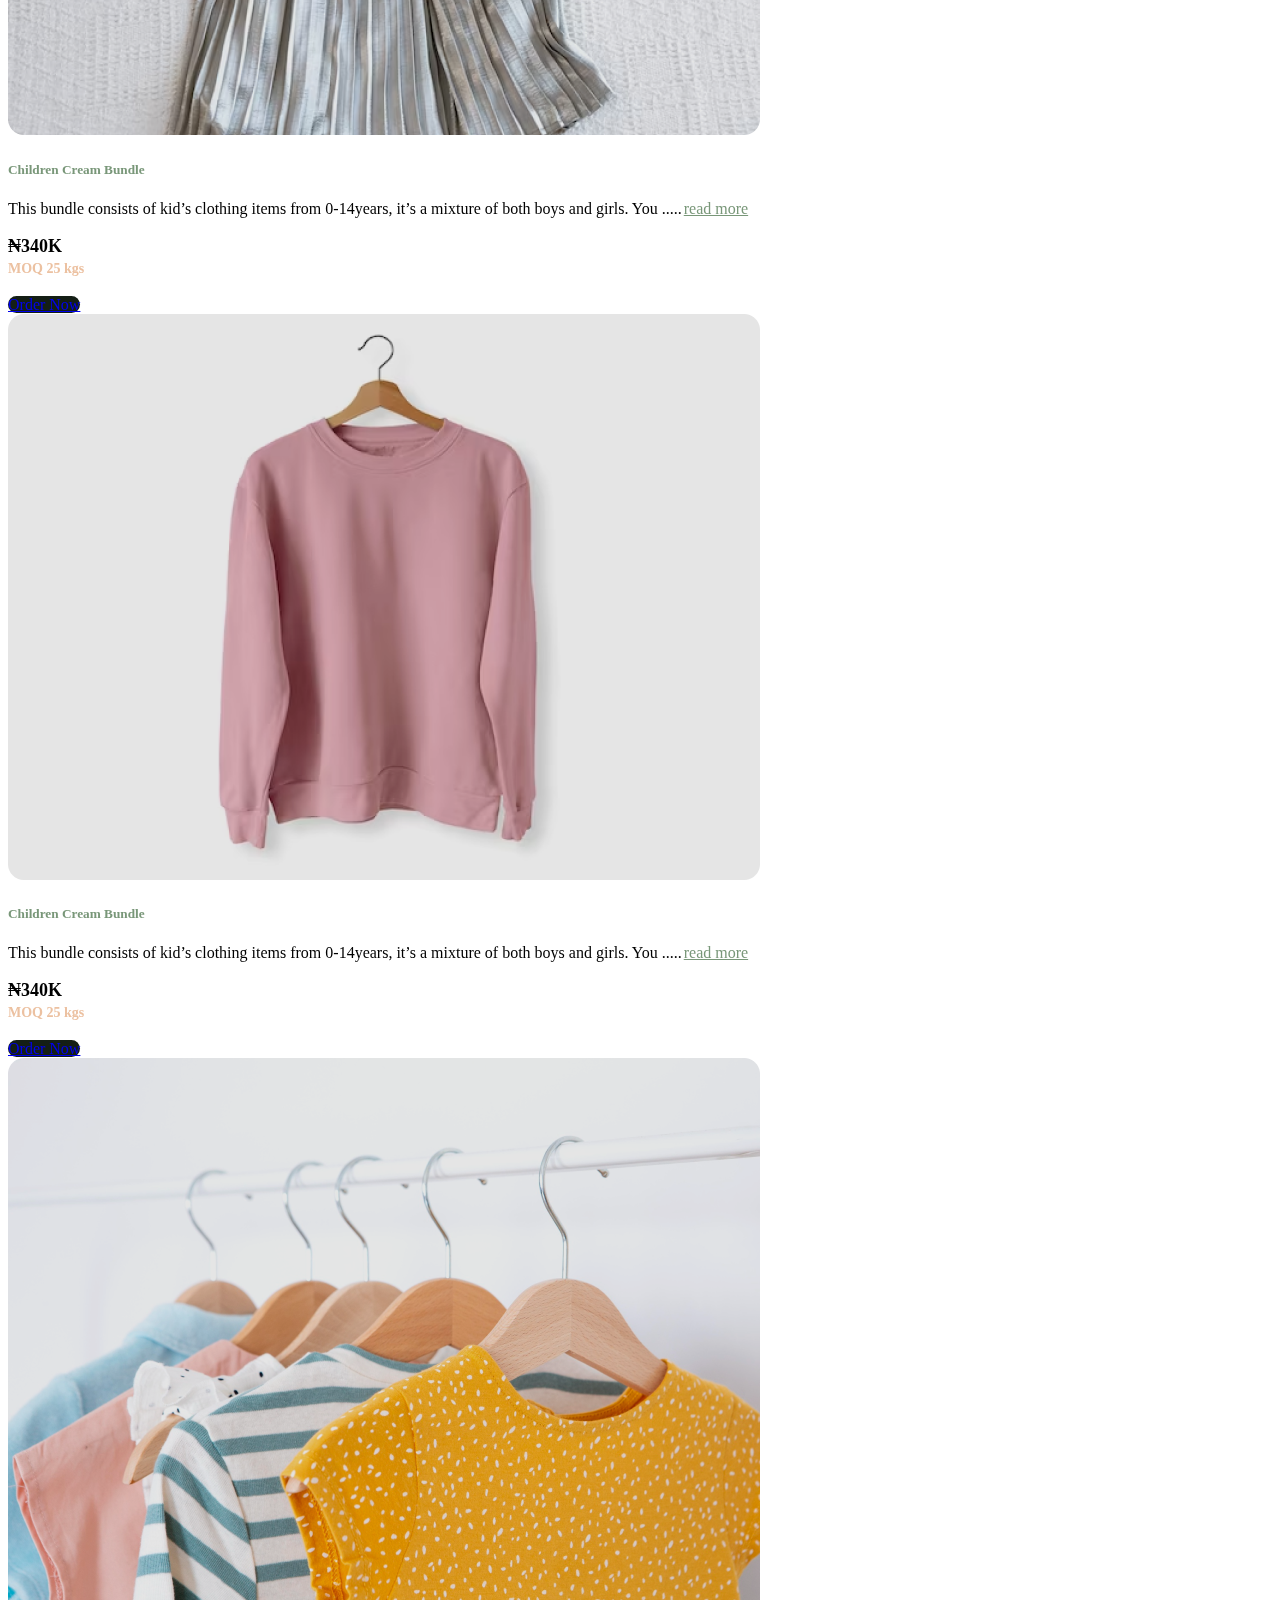
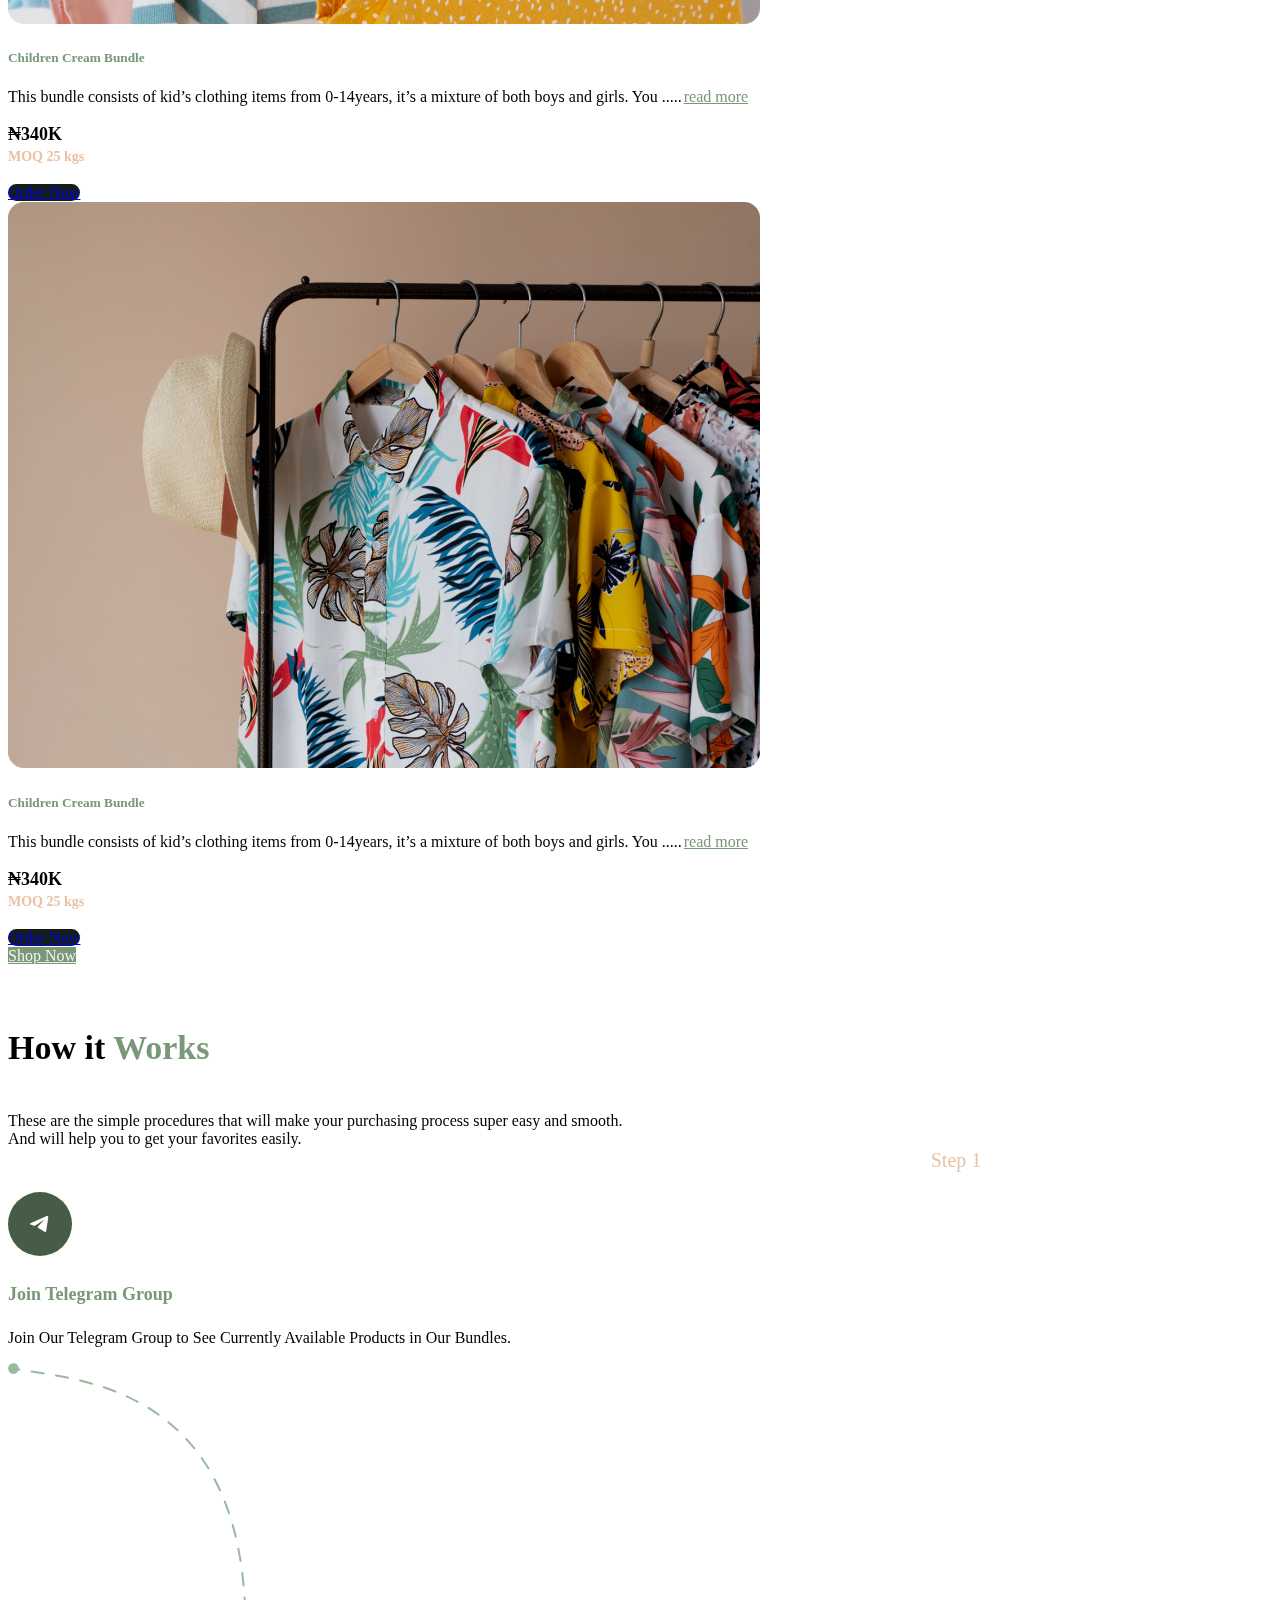
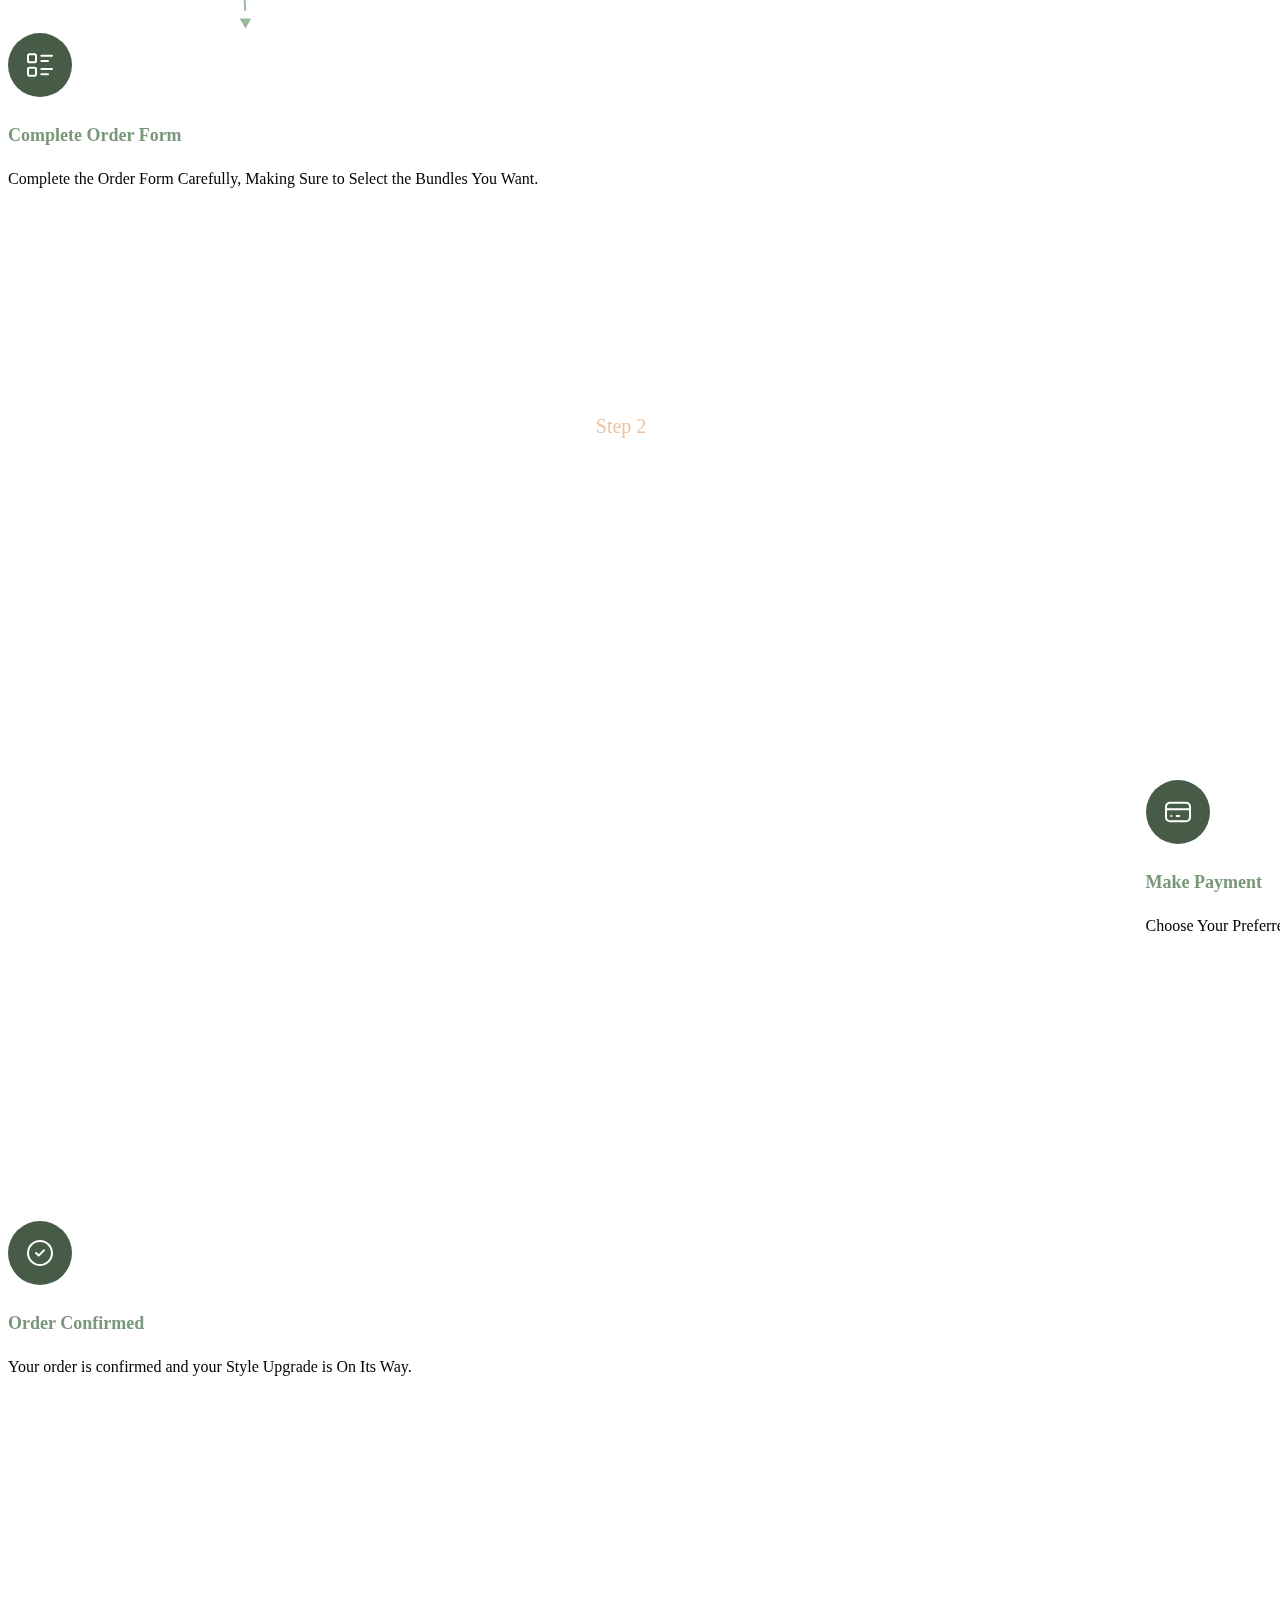
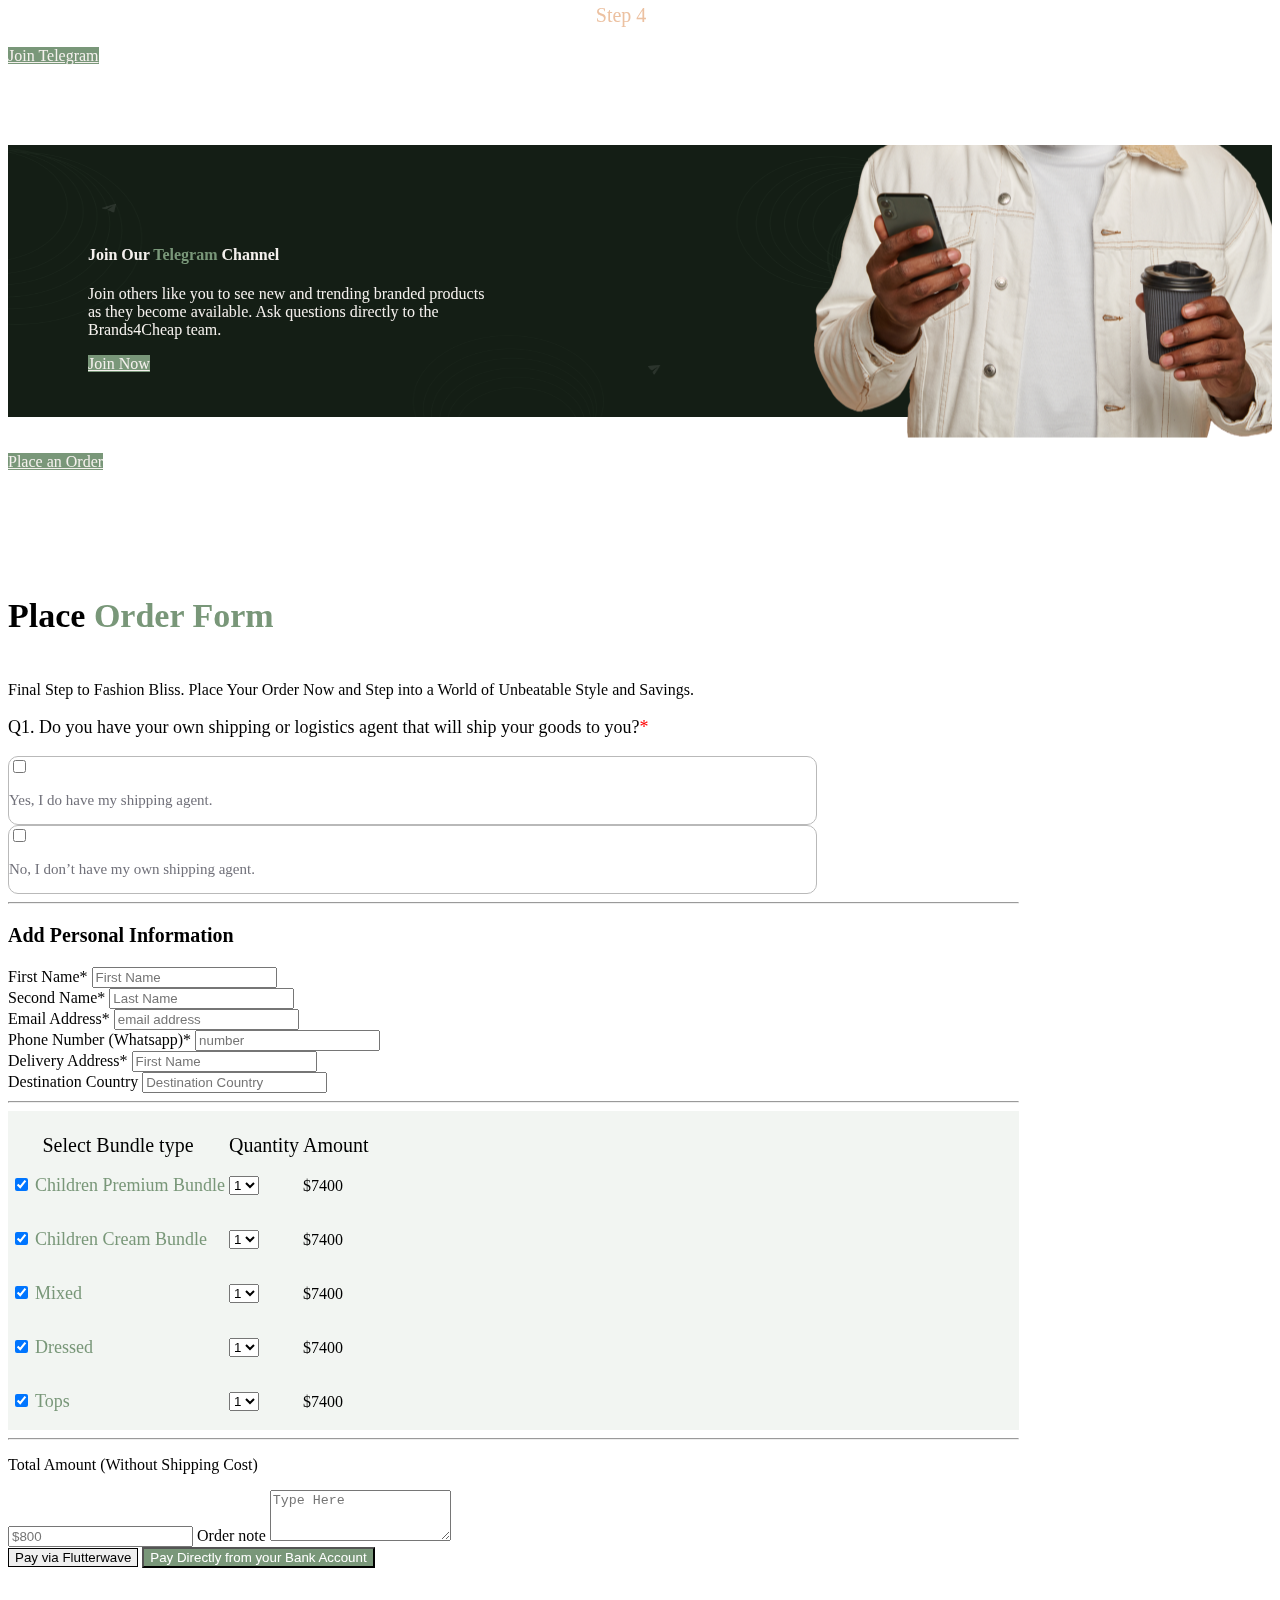
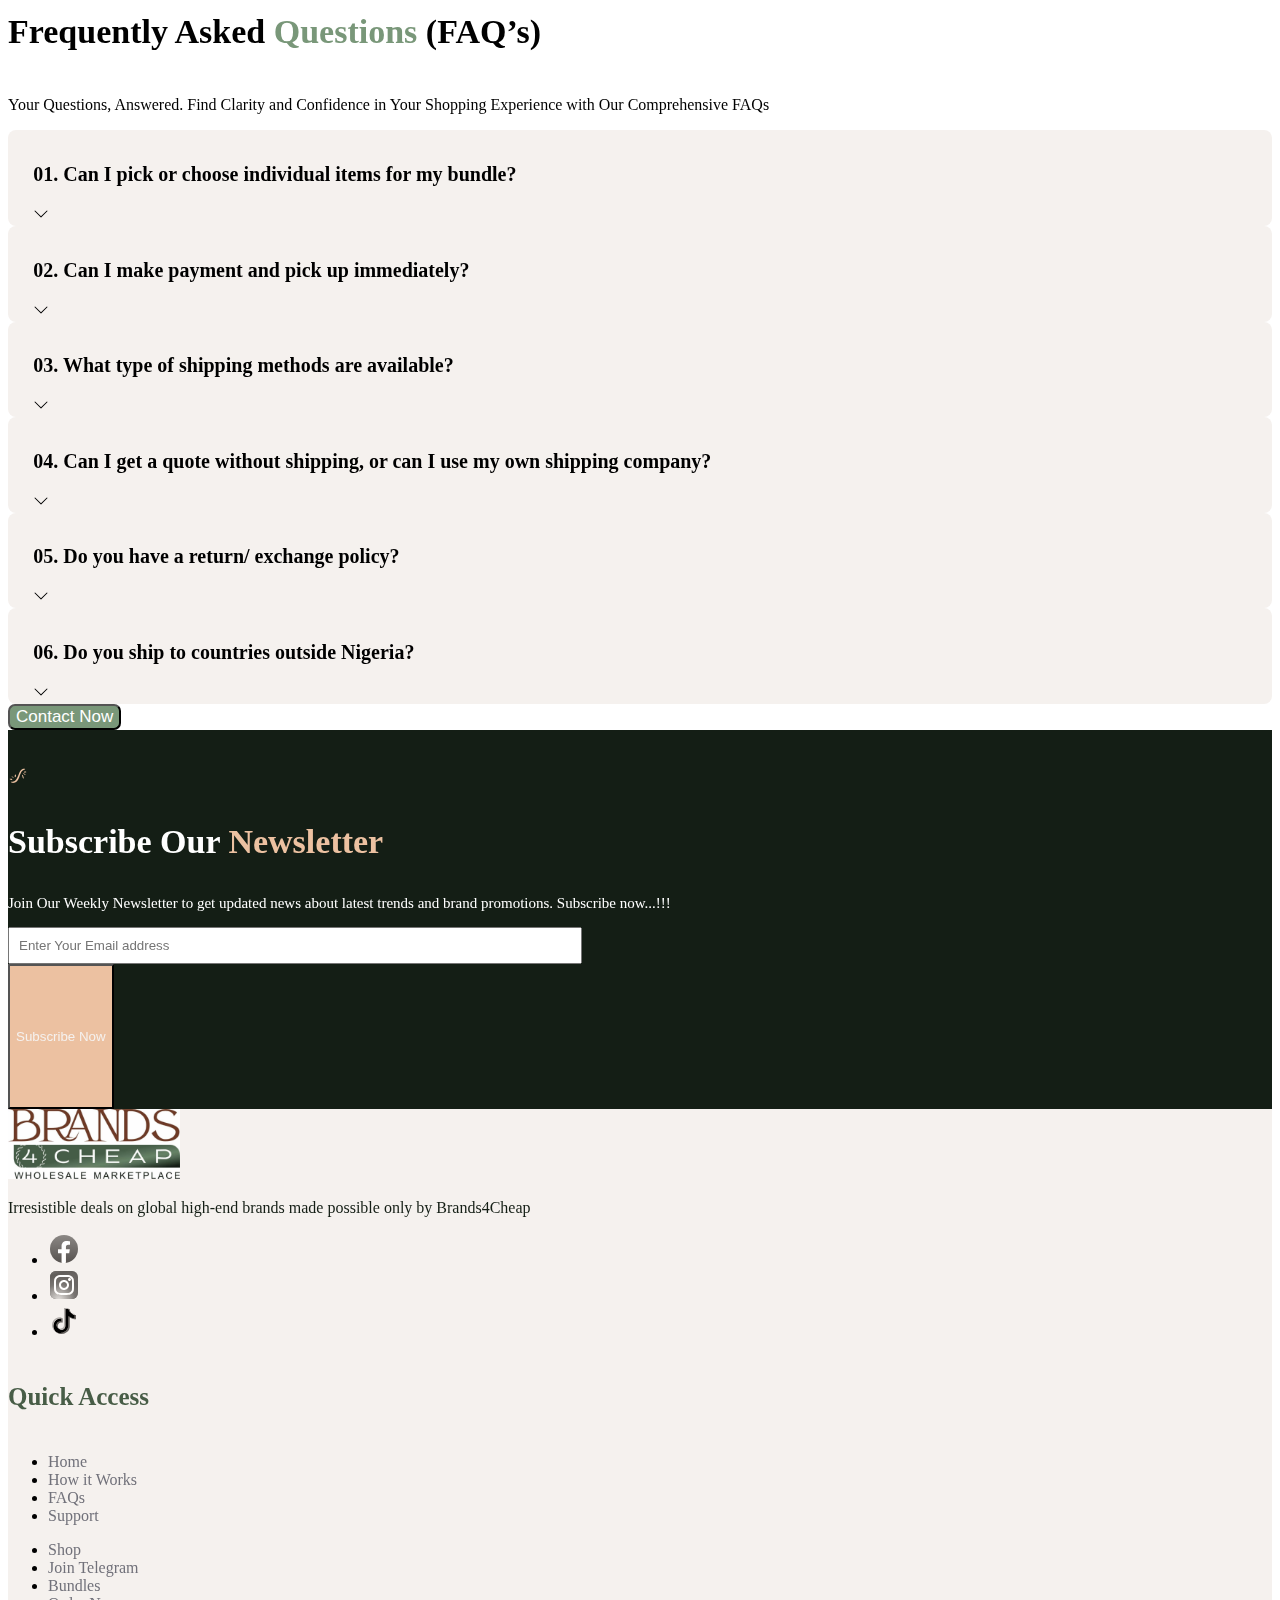
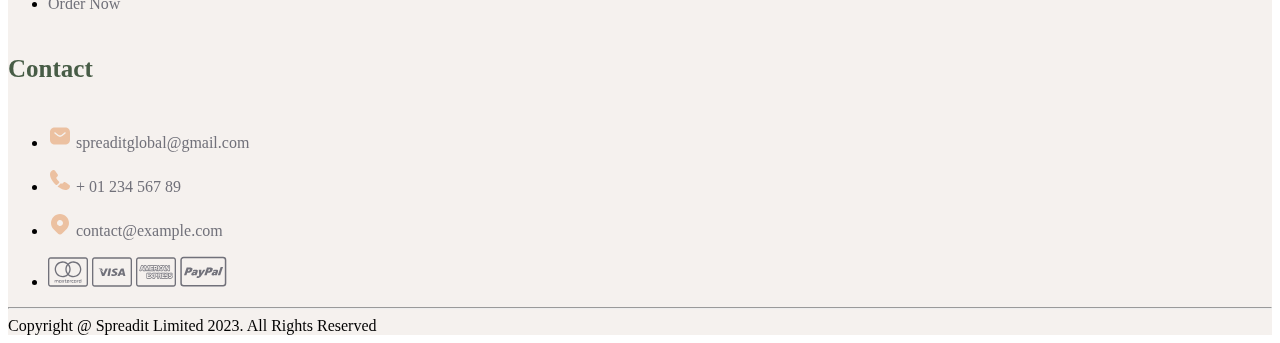
==== commit dd503999: "done index" ====
--- a/index.html
+++ b/index.html
@@ -12,9 +12,9 @@
 </head>
 
 <body>
+
   <div class="container-fluid">
-
-    <section class="container-fluid navabr-section">
+     <section class="container-fluid navabr-section">
       <div class="container">
         <nav class="navbar navbar-expand-lg navbar-light ">
           <div class="container-fluid">
@@ -51,15 +51,38 @@
       <div class="container">
         <div class="row">
           <div class="col-md-12 text-center">
+            <div class="d-flex justify-content-center">
+            <h2 class="hero-heading">Fascinating Deals on <span>Premium</span></h2>
+            <svg width="36" height="29" viewBox="0 0 36 29" fill="none" xmlns="http://www.w3.org/2000/svg">
+              <path d="M6.07357 11.9286C6.10718 11.8621 6.64833 11.5846 7.2826 11.3208C9.08528 10.5622 10.0824 9.61354 9.43071 9.28415C8.56624 8.84721 4.64963 11.4426 5.09965 12.171C5.19889 12.3381 5.95929 12.1547 6.07357 11.9286Z" fill="#ECC1A1"/>
+              <path d="M10.6082 15.7401C10.8053 14.8546 11.1234 13.7297 11.3322 13.2175C11.7703 12.0864 11.7649 11.7997 11.3449 11.8379C10.5116 11.9009 9.57962 13.1832 8.99146 15.1067C7.49103 19.9252 9.89466 18.9026 10.6082 15.7401Z" fill="#ECC1A1"/>
+              <path d="M5.48013 6.13447C4.59316 6.27056 3.79029 7.00016 4.13521 7.37487C4.46683 7.74285 7.20423 8.10808 7.88497 7.88445C9.40662 7.38457 7.3141 5.84254 5.48013 6.13447Z" fill="#ECC1A1"/>
+              <path d="M28.4038 20.1761C29.0394 21.1318 32.2137 20.6658 32.785 19.5353C33.1346 18.8437 32.8886 18.7361 31.3022 18.8025C29.0292 18.9059 27.9071 19.4408 28.4038 20.1761Z" fill="#ECC1A1"/>
+              <path d="M26.9449 16.0311C26.028 16.9201 25.7729 17.3589 26.0117 17.6132C26.4627 18.1083 29.8811 15.1441 29.604 14.5032C29.4061 14.0358 28.3705 14.6311 26.9449 16.0311Z" fill="#ECC1A1"/>
+              <path d="M22.0199 12.7242C21.7565 16.5817 25.2226 18.0164 23.9544 12.3328C23.654 10.912 22.1264 11.2252 22.0199 12.7242Z" fill="#ECC1A1"/>
+              <path d="M17.3479 11.4977C14.4823 3.78784 12.1207 1.32515 7.55546 1.33863C6.0693 1.33884 5.50557 2.22271 6.70326 2.6611C12.4388 4.75863 12.8367 6.74635 16.3287 15.9917C18.4698 21.699 21.6068 25.2382 25.0297 25.8329C28.0531 26.3592 30.9755 25.5321 30.9482 24.1658C30.9302 23.7058 30.9568 23.7193 29.5831 23.8933C24.1085 24.6159 21.0962 21.5572 17.3479 11.4977Z" fill="#ECC1A1"/>
+              </svg>     
+            </div>  
+            <div class="d-flex justify-content-center gap-3">
+            <div class="svg-container">
+              <svg class="svg-herosection" width="185" height="85" viewBox="0 0 229 85" fill="none" xmlns="http://www.w3.org/2000/svg">
+                <path d="M226.984 54.71C226.45 59.6391 223.086 64.2368 216.988 68.2896C210.899 72.3361 202.267 75.707 191.648 78.2024C170.425 83.1898 141.599 84.6033 110.225 81.2067C78.8499 77.8101 50.9947 70.2605 31.3304 60.8466C21.4917 56.1365 13.7808 50.9963 8.69895 45.7405C3.60918 40.4765 1.30759 35.2655 1.84122 30.3363C2.37485 25.4071 5.73831 20.8095 11.8367 16.7567C17.9257 12.7101 26.5579 9.33928 37.1766 6.84389C58.4 1.85642 87.2256 0.442969 118.6 3.83956C149.975 7.23614 177.83 14.7858 197.494 24.1997C207.333 28.9098 215.044 34.0499 220.126 39.3058C225.216 44.5698 227.517 49.7808 226.984 54.71Z" stroke="#ECC1A1" stroke-width="3"/>
+              </svg>
+              <h2 class="brands-title">Brands</h2>                
+            </div>
+            <h2 class="brands4cheap">with Brands4Cheap</h2>
+          </div>
+                   
             <p class="text-center hero-img-text">
               Discover Unbelievable Savings on High-End Fashion. Dive into a
               World of Wholesale Fashion Delights.
             </p>
-            <a href="#bundles" class="btn btn-primary hero-section-button p-2">Explore Our Bundles</a>
+            <a href="#bundles" class="btn btn-primary hero-section-button">Explore Our Bundles</a>
           </div>
         </div>
       </div>
     </section>
+    
     <!-- Hero Section start -->
     <!-- Logo card start -->
     <section class="container main-card-section">
@@ -399,20 +422,23 @@
     <!-- Join Telegram start -->
     <section class="container-fluid join-telegram">
       <div class="row">
-        <div class="col-8 telegram-channel">
-          <h4>Join Our <span>Telegram</span> Channel</h4>
-          <p>Join others like you to see new and trending branded products <br>
-            as they become available. Ask questions directly to the <br>
-            Brands4Cheap team.</p>
-          <a href="" class="btn btn-green p-3">Join Now</a>
-        </div>
-        <div class="col-4">
+        <div class="col-md-8">
+          <div class="telegram-channel">
+            <h4>Join Our <span>Telegram</span> Channel</h4>
+            <p>Join others like you to see new and trending branded products <br>
+              as they become available. Ask questions directly to the <br>
+              Brands4Cheap team.</p>
+            <a href="" class="btn btn-green p-3">Join Now</a>
+          </div>
+        </div>
+        <div class="col-md-4">
           <div class="stylish-man">
             <img src="assets/img/man-stylish.png" alt="">
           </div>
         </div>
       </div>
-    </section>
+    </section>  
+       
     <!-- Join Telegram end -->
     <!-- Place an order start -->
     <section class="container-fluid place-an-order">
@@ -757,134 +783,214 @@
   </section>
   <!-- Subscribe Our Newsletter end -->
   <!-- Footer section start -->
-  <section class="container-fluid  p-0">
+  <section class="container-fluid p-0">
     <footer class="footermain text-center text-lg-start text-white">
-      <!-- Grid container -->
-      <div class="container p-4">
-        <!--Grid row-->
-        <div class="row my-4">
-          <!--Grid column-->
-          <div class="col-lg-3 col-md-6 mb-4 mb-md-0">
+        <div class="container p-4">
+            <div class="row my-4">
+                <div class="col-lg-4 col-md-6 mb-4 mb-md-0">
+                    <div class="shadow-1-strong d-flex align-items-center justify-content-center mb-2 mx-auto" style="width: 150px;">
+                        <img src="./assets/img/logo.png" height="70" alt="" loading="lazy" />
+                    </div>
+                    <p class="text-center footer-text mt-4">Irresistible deals on global high-end brands made possible only by Brands4Cheap</p>
+                    <ul class="list-unstyled d-flex flex-row justify-content-center">
+                        <li>
+                            <a class=" px-2" href="#!">
+                              <svg width="32" height="32" viewBox="0 0 32 32" fill="none" xmlns="http://www.w3.org/2000/svg">
+                                <g style="mix-blend-mode:luminosity">
+                                <circle cx="16" cy="16" r="14" fill="url(#paint0_linear_134_749)"/>
+                                <path d="M21.2137 20.2816L21.8356 16.3301H17.9452V13.767C17.9452 12.6857 18.4877 11.6311 20.2302 11.6311H22V8.26699C22 8.26699 20.3945 8 18.8603 8C15.6548 8 13.5617 9.89294 13.5617 13.3184V16.3301H10V20.2816H13.5617V29.8345C14.2767 29.944 15.0082 30 15.7534 30C16.4986 30 17.2302 29.944 17.9452 29.8345V20.2816H21.2137Z" fill="white"/>
+                                </g>
+                                <defs>
+                                <linearGradient id="paint0_linear_134_749" x1="16" y1="2" x2="16" y2="29.917" gradientUnits="userSpaceOnUse">
+                                <stop stop-color="#18ACFE"/>
+                                <stop offset="1" stop-color="#0163E0"/>
+                                </linearGradient>
+                                </defs>
+                                </svg>
+                                
+                            </a>
+                        </li>
+                        <li>
+                            <a class="text-white px-2" href="#!">
+                              <svg width="32" height="32" viewBox="0 0 32 32" fill="none" xmlns="http://www.w3.org/2000/svg">
+                                <g style="mix-blend-mode:luminosity">
+                                <rect x="2" y="2" width="28" height="28" rx="6" fill="url(#paint0_radial_134_736)"/>
+                                <rect x="2" y="2" width="28" height="28" rx="6" fill="url(#paint1_radial_134_736)"/>
+                                <rect x="2" y="2" width="28" height="28" rx="6" fill="url(#paint2_radial_134_736)"/>
+                                <path d="M23 10.5C23 11.3284 22.3284 12 21.5 12C20.6716 12 20 11.3284 20 10.5C20 9.67157 20.6716 9 21.5 9C22.3284 9 23 9.67157 23 10.5Z" fill="white"/>
+                                <path fill-rule="evenodd" clip-rule="evenodd" d="M16 21C18.7614 21 21 18.7614 21 16C21 13.2386 18.7614 11 16 11C13.2386 11 11 13.2386 11 16C11 18.7614 13.2386 21 16 21ZM16 19C17.6569 19 19 17.6569 19 16C19 14.3431 17.6569 13 16 13C14.3431 13 13 14.3431 13 16C13 17.6569 14.3431 19 16 19Z" fill="white"/>
+                                <path fill-rule="evenodd" clip-rule="evenodd" d="M6 15.6C6 12.2397 6 10.5595 6.65396 9.27606C7.2292 8.14708 8.14708 7.2292 9.27606 6.65396C10.5595 6 12.2397 6 15.6 6H16.4C19.7603 6 21.4405 6 22.7239 6.65396C23.8529 7.2292 24.7708 8.14708 25.346 9.27606C26 10.5595 26 12.2397 26 15.6V16.4C26 19.7603 26 21.4405 25.346 22.7239C24.7708 23.8529 23.8529 24.7708 22.7239 25.346C21.4405 26 19.7603 26 16.4 26H15.6C12.2397 26 10.5595 26 9.27606 25.346C8.14708 24.7708 7.2292 23.8529 6.65396 22.7239C6 21.4405 6 19.7603 6 16.4V15.6ZM15.6 8H16.4C18.1132 8 19.2777 8.00156 20.1779 8.0751C21.0548 8.14674 21.5032 8.27659 21.816 8.43597C22.5686 8.81947 23.1805 9.43139 23.564 10.184C23.7234 10.4968 23.8533 10.9452 23.9249 11.8221C23.9984 12.7223 24 13.8868 24 15.6V16.4C24 18.1132 23.9984 19.2777 23.9249 20.1779C23.8533 21.0548 23.7234 21.5032 23.564 21.816C23.1805 22.5686 22.5686 23.1805 21.816 23.564C21.5032 23.7234 21.0548 23.8533 20.1779 23.9249C19.2777 23.9984 18.1132 24 16.4 24H15.6C13.8868 24 12.7223 23.9984 11.8221 23.9249C10.9452 23.8533 10.4968 23.7234 10.184 23.564C9.43139 23.1805 8.81947 22.5686 8.43597 21.816C8.27659 21.5032 8.14674 21.0548 8.0751 20.1779C8.00156 19.2777 8 18.1132 8 16.4V15.6C8 13.8868 8.00156 12.7223 8.0751 11.8221C8.14674 10.9452 8.27659 10.4968 8.43597 10.184C8.81947 9.43139 9.43139 8.81947 10.184 8.43597C10.4968 8.27659 10.9452 8.14674 11.8221 8.0751C12.7223 8.00156 13.8868 8 15.6 8Z" fill="white"/>
+                                </g>
+                                <defs>
+                                <radialGradient id="paint0_radial_134_736" cx="0" cy="0" r="1" gradientUnits="userSpaceOnUse" gradientTransform="translate(12 23) rotate(-55.3758) scale(25.5196)">
+                                <stop stop-color="#B13589"/>
+                                <stop offset="0.79309" stop-color="#C62F94"/>
+                                <stop offset="1" stop-color="#8A3AC8"/>
+                                </radialGradient>
+                                <radialGradient id="paint1_radial_134_736" cx="0" cy="0" r="1" gradientUnits="userSpaceOnUse" gradientTransform="translate(11 31) rotate(-65.1363) scale(22.5942)">
+                                <stop stop-color="#E0E8B7"/>
+                                <stop offset="0.444662" stop-color="#FB8A2E"/>
+                                <stop offset="0.71474" stop-color="#E2425C"/>
+                                <stop offset="1" stop-color="#E2425C" stop-opacity="0"/>
+                                </radialGradient>
+                                <radialGradient id="paint2_radial_134_736" cx="0" cy="0" r="1" gradientUnits="userSpaceOnUse" gradientTransform="translate(0.500002 3) rotate(-8.1301) scale(38.8909 8.31836)">
+                                <stop offset="0.156701" stop-color="#406ADC"/>
+                                <stop offset="0.467799" stop-color="#6A45BE"/>
+                                <stop offset="1" stop-color="#6A45BE" stop-opacity="0"/>
+                                </radialGradient>
+                                </defs>
+                                </svg>
+                                
+                            </a>
+                        </li>
+                        <li>
+                            <a class="text-white ps-2" href="#!">
+                              <svg width="32" height="32" viewBox="0 0 32 32" fill="none" xmlns="http://www.w3.org/2000/svg">
+                                <g style="mix-blend-mode:luminosity">
+                                <path d="M8.449 19.7926C8.60527 18.4987 9.13594 17.7743 10.136 17.0317C11.5668 16.0259 13.3542 16.5948 13.3542 16.5948V13.2197C13.7887 13.2085 14.2234 13.2343 14.6532 13.2966V17.6401C14.6532 17.6401 12.8664 17.0712 11.4355 18.0775C10.436 18.8196 9.90428 19.5446 9.74855 20.8385C9.74366 21.5411 9.87552 22.4595 10.4827 23.2536C10.3326 23.1766 10.1796 23.0889 10.0237 22.9905C8.68612 22.0923 8.44249 20.7449 8.449 19.7926ZM22.0332 6.97898C21.0489 5.90039 20.6767 4.81139 20.5421 4.04639H21.7803C21.7803 4.04639 21.5335 6.05224 23.3328 8.02482L23.3577 8.05134C22.8728 7.7463 22.428 7.38624 22.0332 6.97898ZM27.9981 10.0369V14.293C27.9981 14.293 26.418 14.2312 25.2487 13.9337C23.616 13.5176 22.5666 12.8795 22.5666 12.8795C22.5666 12.8795 21.8417 12.4245 21.7831 12.3928V21.1817C21.7831 21.6711 21.649 22.8932 21.2405 23.9125C20.7071 25.246 19.8839 26.1212 19.7325 26.3001C19.7325 26.3001 18.7314 27.4832 16.9652 28.28C15.3732 28.9987 13.9755 28.9805 13.5577 28.9987C13.5577 28.9987 11.1414 29.0944 8.96719 27.6814C8.49703 27.3699 8.05815 27.0172 7.65625 26.6277L7.6671 26.6355C9.84188 28.0485 12.2576 27.9528 12.2576 27.9528C12.6759 27.9346 14.0737 27.9528 15.6652 27.2341C17.4297 26.4374 18.4325 25.2543 18.4325 25.2543C18.5822 25.0754 19.4091 24.2001 19.9404 22.8662C20.3479 21.8474 20.483 20.6247 20.483 20.1354V11.3475C20.5416 11.3797 21.266 11.8347 21.266 11.8347C21.266 11.8347 22.3159 12.4734 23.9486 12.8889C25.1185 13.1864 26.698 13.2483 26.698 13.2483V9.91314C27.2384 10.0343 27.6991 10.0671 27.9981 10.0369Z" fill="#EE1D52"/>
+                                <path d="M26.7009 9.91314V13.2472C26.7009 13.2472 25.1213 13.1853 23.9515 12.8879C22.3188 12.4718 21.2688 11.8337 21.2688 11.8337C21.2688 11.8337 20.5444 11.3787 20.4858 11.3464V20.1364C20.4858 20.6258 20.3518 21.8484 19.9432 22.8672C19.4098 24.2012 18.5867 25.0764 18.4353 25.2553C18.4353 25.2553 17.4337 26.4384 15.668 27.2352C14.0765 27.9539 12.6788 27.9357 12.2604 27.9539C12.2604 27.9539 9.84473 28.0496 7.66995 26.6366L7.6591 26.6288C7.42949 26.4064 7.21336 26.1717 7.01177 25.9257C6.31777 25.0795 5.89237 24.0789 5.78547 23.7934C5.78529 23.7922 5.78529 23.791 5.78547 23.7898C5.61347 23.2937 5.25209 22.1022 5.30147 20.9482C5.38883 18.9122 6.10507 17.6625 6.29444 17.3494C6.79597 16.4957 7.44828 15.7318 8.22233 15.0919C8.90538 14.5396 9.6796 14.1002 10.5132 13.7917C11.4144 13.4295 12.3794 13.2353 13.3565 13.2197V16.5948C13.3565 16.5948 11.5691 16.028 10.1388 17.0317C9.13879 17.7743 8.60812 18.4987 8.45185 19.7926C8.44534 20.7449 8.68897 22.0923 10.0254 22.991C10.1813 23.0898 10.3343 23.1775 10.4845 23.2541C10.7179 23.5576 11.0021 23.8221 11.3255 24.0368C12.631 24.8632 13.7249 24.9209 15.1238 24.3842C16.0565 24.0254 16.7586 23.2167 17.0842 22.3206C17.2888 21.7611 17.2861 21.1978 17.2861 20.6154V4.04639H20.5417C20.6763 4.81139 21.0485 5.90039 22.0328 6.97898C22.4276 7.38624 22.8724 7.7463 23.3573 8.05134C23.5006 8.19955 24.2331 8.93231 25.1734 9.38216C25.6596 9.61469 26.1722 9.79285 26.7009 9.91314Z" fill="black"/>
+                                <path d="M4.48828 22.7568V22.7594L4.56907 22.9784C4.55979 22.9529 4.52976 22.8754 4.48828 22.7568Z" fill="#69C9D0"/>
+                                <path d="M10.5128 13.7916C9.67919 14.1002 8.90498 14.5396 8.22192 15.0918C7.44763 15.7332 6.79548 16.4987 6.29458 17.354C6.10521 17.6661 5.38897 18.9168 5.30161 20.9528C5.25223 22.1068 5.61361 23.2983 5.78561 23.7944C5.78543 23.7956 5.78543 23.7968 5.78561 23.798C5.89413 24.081 6.31791 25.0815 7.01191 25.9303C7.2135 26.1763 7.42963 26.4111 7.65924 26.6334C6.92357 26.1457 6.26746 25.5562 5.71236 24.8839C5.02433 24.0451 4.60001 23.0549 4.48932 22.7626C4.48919 22.7605 4.48919 22.7584 4.48932 22.7564V22.7527C4.31677 22.2571 3.95431 21.0651 4.00477 19.9096C4.09213 17.8736 4.80838 16.6239 4.99775 16.3108C5.4985 15.4553 6.15067 14.6898 6.92509 14.0486C7.608 13.4961 8.38225 13.0567 9.21598 12.7484C9.73602 12.5416 10.2778 12.3891 10.8319 12.2934C11.6669 12.1537 12.5198 12.1415 13.3588 12.2575V13.2196C12.3808 13.2349 11.4148 13.4291 10.5128 13.7916Z" fill="#69C9D0"/>
+                                <path d="M20.5438 4.04635H17.2881V20.6159C17.2881 21.1983 17.2881 21.76 17.0863 22.3211C16.7575 23.2167 16.058 24.0253 15.1258 24.3842C13.7265 24.923 12.6326 24.8632 11.3276 24.0368C11.0036 23.823 10.7187 23.5594 10.4844 23.2567C11.5962 23.8251 12.5913 23.8152 13.8241 23.341C14.7558 22.9821 15.4563 22.1734 15.784 21.2774C15.9891 20.7178 15.9864 20.1546 15.9864 19.5726V3H20.4819C20.4819 3 20.4315 3.41188 20.5438 4.04635ZM26.7002 8.99104V9.9131C26.1725 9.79263 25.6609 9.61447 25.1755 9.38213C24.2352 8.93228 23.5026 8.19952 23.3594 8.0513C23.5256 8.1559 23.6981 8.25106 23.8759 8.33629C25.0192 8.88339 26.1451 9.04669 26.7002 8.99104Z" fill="#69C9D0"/>
+                                </g>
+                                </svg>
+                                
+                            </a>
+                        </li>
+                    </ul>
+                </div>
+                <div class="col-lg-4 col-md-6 mb-4 mb-md-0">
+                    <h5 class="text-uppercase mb-4">Quick Access</h5>
+                    <div class="row">
+                        <div class="col-md-6">
+                            <ul class="list-unstyled">
+                                <li class="mb-2">
+                                    <a href="#!" class="quick-access-link">Home</a>
+                                </li>
+                                <li class="mb-2">
+                                    <a href="#!" class="quick-access-link">How it Works</a>
+                                </li>
+                                <li class="mb-2">
+                                    <a href="#!" class="quick-access-link">FAQs</a>
+                                </li>
+                                <li class="mb-2">
+                                  <a href="#!" class="quick-access-link">Support</a>
+                              </li>
+                            </ul>
+                        </div>
+                        <div class="col-md-6">
+                            <ul class="list-unstyled">
+                                
+                                <li class="mb-2">
+                                    <a href="#!" class="quick-access-link">Shop</a>
+                                </li>
+                                <li class="mb-2">
+                                    <a href="#!" class="quick-access-link">Join Telegram</a>
+                                </li>
+                                <li class="mb-2">
+                                    <a href="#!" class="quick-access-link">Bundles</a>
+                                </li>
+                                <li class="mb-2">
+                                    <a href="#!" class="quick-access-link">Order Now</a>
+                                </li>
+                            </ul>
+                        </div>
+                    </div>
+                </div>
+                <div class="col-lg-4 col-md-6 mb-4 mb-md-0">
+                    <h5 class="text-uppercase mb-4">Contact</h5>
+                    <ul class="list-unstyled">
+                        <li>
+                            <p><svg width="24" height="24" viewBox="0 0 24 24" fill="none" xmlns="http://www.w3.org/2000/svg">
+                              <path d="M17 3.5H7C4 3.5 2 5 2 8.5V15.5C2 19 4 20.5 7 20.5H17C20 20.5 22 19 22 15.5V8.5C22 5 20 3.5 17 3.5ZM17.47 9.59L14.34 12.09C13.68 12.62 12.84 12.88 12 12.88C11.16 12.88 10.31 12.62 9.66 12.09L6.53 9.59C6.21 9.33 6.16 8.85 6.41 8.53C6.67 8.21 7.14 8.15 7.46 8.41L10.59 10.91C11.35 11.52 12.64 11.52 13.4 10.91L16.53 8.41C16.85 8.15 17.33 8.2 17.58 8.53C17.84 8.85 17.79 9.33 17.47 9.59Z" fill="#ECC1A1"/>
+                              </svg>
+                              spreaditglobal@gmail.com</p>
+                        </li>
+                        <li>
+                            <p><svg width="24" height="24" viewBox="0 0 24 24" fill="none" xmlns="http://www.w3.org/2000/svg">
+                              <path d="M11.05 14.95L9.2 16.8C8.81 17.19 8.19 17.19 7.79 16.81C7.68 16.7 7.57 16.6 7.46 16.49C6.43 15.45 5.5 14.36 4.67 13.22C3.85 12.08 3.19 10.94 2.71 9.81C2.24 8.67 2 7.58 2 6.54C2 5.86 2.12 5.21 2.36 4.61C2.6 4 2.98 3.44 3.51 2.94C4.15 2.31 4.85 2 5.59 2C5.87 2 6.15 2.06 6.4 2.18C6.66 2.3 6.89 2.48 7.07 2.74L9.39 6.01C9.57 6.26 9.7 6.49 9.79 6.71C9.88 6.92 9.93 7.13 9.93 7.32C9.93 7.56 9.86 7.8 9.72 8.03C9.59 8.26 9.4 8.5 9.16 8.74L8.4 9.53C8.29 9.64 8.24 9.77 8.24 9.93C8.24 10.01 8.25 10.08 8.27 10.16C8.3 10.24 8.33 10.3 8.35 10.36C8.53 10.69 8.84 11.12 9.28 11.64C9.73 12.16 10.21 12.69 10.73 13.22C10.83 13.32 10.94 13.42 11.04 13.52C11.44 13.91 11.45 14.55 11.05 14.95Z" fill="#ECC1A1"/>
+                              <path d="M21.9716 18.33C21.9716 18.61 21.9216 18.9 21.8216 19.18C21.7916 19.26 21.7616 19.34 21.7216 19.42C21.5516 19.78 21.3316 20.12 21.0416 20.44C20.5516 20.98 20.0116 21.37 19.4016 21.62C19.3916 21.62 19.3816 21.63 19.3716 21.63C18.7816 21.87 18.1416 22 17.4516 22C16.4316 22 15.3416 21.76 14.1916 21.27C13.0416 20.78 11.8916 20.12 10.7516 19.29C10.3616 19 9.97156 18.71 9.60156 18.4L12.8716 15.13C13.1516 15.34 13.4016 15.5 13.6116 15.61C13.6616 15.63 13.7216 15.66 13.7916 15.69C13.8716 15.72 13.9516 15.73 14.0416 15.73C14.2116 15.73 14.3416 15.67 14.4516 15.56L15.2116 14.81C15.4616 14.56 15.7016 14.37 15.9316 14.25C16.1616 14.11 16.3916 14.04 16.6416 14.04C16.8316 14.04 17.0316 14.08 17.2516 14.17C17.4716 14.26 17.7016 14.39 17.9516 14.56L21.2616 16.91C21.5216 17.09 21.7016 17.3 21.8116 17.55C21.9116 17.8 21.9716 18.05 21.9716 18.33Z" fill="#ECC1A1"/>
+                              </svg>
+                              + 01 234 567 89</p>
+                        </li>
+                        <li>
+                            <p><svg width="24" height="24" viewBox="0 0 24 24" fill="none" xmlns="http://www.w3.org/2000/svg">
+                              <g clip-path="url(#clip0_222_243)">
+                              <path d="M18.3641 4.63606C20.0164 6.28819 20.9614 8.51817 20.9993 10.8545C21.0372 13.1908 20.1649 15.4502 18.5671 17.1551L18.3641 17.3651L14.1211 21.6071C13.5827 22.1451 12.8599 22.4584 12.0992 22.4834C11.3385 22.5085 10.5967 22.2435 10.0241 21.7421L9.88006 21.6071L5.63606 17.3641C3.94822 15.6762 3 13.387 3 11.0001C3 8.61309 3.94822 6.32389 5.63606 4.63606C7.32389 2.94822 9.61309 2 12.0001 2C14.387 2 16.6762 2.94822 18.3641 4.63606ZM12.0001 8.00006C11.6061 8.00006 11.216 8.07765 10.852 8.22842C10.488 8.37918 10.1573 8.60016 9.87874 8.87873C9.60016 9.15731 9.37918 9.48803 9.22842 9.85201C9.07765 10.216 9.00006 10.6061 9.00006 11.0001C9.00006 11.394 9.07765 11.7841 9.22842 12.1481C9.37918 12.5121 9.60016 12.8428 9.87874 13.1214C10.1573 13.4 10.488 13.6209 10.852 13.7717C11.216 13.9225 11.6061 14.0001 12.0001 14.0001C12.7957 14.0001 13.5588 13.684 14.1214 13.1214C14.684 12.5588 15.0001 11.7957 15.0001 11.0001C15.0001 10.2044 14.684 9.44134 14.1214 8.87873C13.5588 8.31613 12.7957 8.00006 12.0001 8.00006Z" fill="#ECC1A1"/>
+                              </g>
+                              <defs>
+                              <clipPath id="clip0_222_243">
+                              <rect width="24" height="24" fill="white"/>
+                              </clipPath>
+                              </defs>
+                              </svg>
+                              contact@example.com</p>
+                        </li>
+                        <li>
+                          <svg width="40" height="30" viewBox="0 0 40 30" fill="none" xmlns="http://www.w3.org/2000/svg">
+                            <g clip-path="url(#clip0_390_517)">
+                            <path d="M37.3333 0.333496H2.66667C1.196 0.333496 0 1.5295 0 3.00016V27.0002C0 28.4708 1.196 29.6668 2.66667 29.6668H37.3333C38.804 29.6668 40 28.4708 40 27.0002V3.00016C40 1.5295 38.804 0.333496 37.3333 0.333496ZM38.6667 27.0002C38.6667 27.7348 38.068 28.3335 37.3333 28.3335H2.66667C1.932 28.3335 1.33333 27.7348 1.33333 27.0002V3.00016C1.33333 2.2655 1.932 1.66683 2.66667 1.66683H37.3333C38.068 1.66683 38.6667 2.2655 38.6667 3.00016V27.0002Z" fill="#71717A"/>
+                            <path d="M17.916 25.1642C17.652 25.1642 17.5666 25.0015 17.5666 24.7575V23.6602H18.4293V23.1775H17.5666V22.4402H17.0333V23.1775H16.54V23.6602H17.0333V24.7668C17.0333 25.3308 17.2506 25.6668 17.876 25.6668C18.104 25.6668 18.3693 25.5962 18.536 25.4788L18.384 25.0255C18.2426 25.1104 18.0821 25.1582 17.9173 25.1642H17.916ZM20.076 23.1162C19.364 23.1162 18.8666 23.6348 18.8666 24.3922C18.8666 25.1642 19.3853 25.6668 20.112 25.6668C20.4773 25.6668 20.812 25.5748 21.1066 25.3268L20.848 24.9348C20.6471 25.0954 20.3985 25.1846 20.1413 25.1882C19.8013 25.1882 19.492 25.0322 19.4146 24.5948H21.2186C21.224 24.5282 21.2293 24.4615 21.2293 24.3922C21.224 23.6348 20.756 23.1162 20.076 23.1162ZM19.42 24.1788C19.476 23.8282 19.6893 23.5895 20.0653 23.5895C20.4066 23.5895 20.6253 23.8028 20.68 24.1788H19.42ZM15.3346 24.1468L15.0866 24.1122C14.8586 24.0815 14.6746 24.0362 14.6746 23.8735C14.6746 23.6962 14.848 23.5895 15.1373 23.5895C15.448 23.5895 15.7466 23.7055 15.8946 23.7975L16.1226 23.3708C15.8693 23.2028 15.5186 23.1175 15.132 23.1175C14.5186 23.1175 14.1213 23.4108 14.1213 23.8935C14.1213 24.2895 14.416 24.5335 14.96 24.6095L15.2093 24.6455C15.4986 24.6855 15.636 24.7628 15.636 24.8988C15.636 25.0882 15.4426 25.1948 15.0813 25.1948C14.7912 25.2034 14.5066 25.1142 14.2733 24.9415L14.0253 25.3522C14.3146 25.5655 14.68 25.6668 15.076 25.6668C15.7773 25.6668 16.184 25.3362 16.184 24.8748C16.184 24.4482 15.864 24.2242 15.336 24.1482L15.3346 24.1468ZM12.984 23.4722C12.8937 23.3558 12.7769 23.2627 12.6433 23.2007C12.5096 23.1388 12.3631 23.1098 12.216 23.1162C11.536 23.1162 11.0026 23.6495 11.0026 24.3922C11.0026 25.1335 11.536 25.6668 12.216 25.6668C12.3631 25.6733 12.5097 25.6444 12.6433 25.5824C12.777 25.5205 12.8938 25.4273 12.984 25.3108V25.6055H13.512V23.1775H12.984V23.4722ZM12.2826 25.1695C11.8253 25.1695 11.5453 24.8188 11.5453 24.3922C11.5453 23.9655 11.8253 23.6148 12.2826 23.6148C12.7186 23.6148 13.0133 23.9495 13.0133 24.3922C13.0133 24.8335 12.72 25.1695 12.2826 25.1695ZM9.57997 23.1162C9.2693 23.1108 8.9493 23.2082 8.72664 23.5482C8.64405 23.4106 8.52591 23.2979 8.38465 23.2219C8.24339 23.1459 8.08424 23.1093 7.92397 23.1162C7.7842 23.1089 7.64497 23.1383 7.52007 23.2014C7.39518 23.2646 7.28896 23.3593 7.21197 23.4762V23.1775H6.68397V25.6055H7.2173V24.2588C7.2173 23.8375 7.45064 23.6148 7.81197 23.6148C8.16264 23.6148 8.33997 23.8428 8.33997 24.2548V25.6055H8.8733V24.2588C8.8733 23.8375 9.1173 23.6148 9.46797 23.6148C9.82797 23.6148 10.0013 23.8428 10.0013 24.2548V25.6055H10.5346V24.0815C10.5346 23.5082 10.1693 23.1215 9.57997 23.1162ZM22.2946 23.4722V23.1775H21.772V25.6055H22.3013V24.2442C22.3013 23.8442 22.4746 23.6188 22.8186 23.6188C22.9253 23.6188 23.0373 23.6348 23.1493 23.6802L23.312 23.1828C23.1913 23.1394 23.0642 23.1169 22.936 23.1162C22.8071 23.1124 22.6797 23.1435 22.567 23.2061C22.4544 23.2688 22.3607 23.3607 22.296 23.4722H22.2946ZM32.792 23.4722C32.7019 23.3559 32.5852 23.263 32.4519 23.2011C32.3185 23.1391 32.1722 23.11 32.0253 23.1162C31.3453 23.1162 30.812 23.6495 30.812 24.3922C30.812 25.1335 31.3453 25.6668 32.0253 25.6668C32.1722 25.6731 32.3185 25.644 32.4519 25.5821C32.5853 25.5202 32.7019 25.4271 32.792 25.3108V25.6055H33.32V22.2015H32.792V23.4722ZM32.0906 25.1695C31.6333 25.1695 31.3546 24.8188 31.3546 24.3922C31.3546 23.9655 31.6346 23.6148 32.0906 23.6148C32.528 23.6148 32.8226 23.9495 32.8226 24.3922C32.8226 24.8335 32.528 25.1695 32.0906 25.1695ZM29.6373 23.4722V23.1775H29.1133V25.6055H29.6426V24.2442C29.6426 23.8442 29.816 23.6188 30.16 23.6188C30.2666 23.6188 30.3786 23.6348 30.4906 23.6802L30.6533 23.1828C30.5327 23.1394 30.4055 23.1169 30.2773 23.1162C30.1485 23.1124 30.021 23.1435 29.9083 23.2061C29.7957 23.2688 29.7021 23.3607 29.6373 23.4722ZM27.8893 23.4722C27.7992 23.3559 27.6826 23.263 27.5492 23.2011C27.4158 23.1391 27.2696 23.11 27.1226 23.1162C26.4426 23.1162 25.9093 23.6495 25.9093 24.3922C25.9093 25.1335 26.4426 25.6668 27.1226 25.6668C27.468 25.6668 27.7226 25.5295 27.8893 25.3108V25.6055H28.4173V23.1775H27.8893V23.4722ZM27.188 25.1695C26.7306 25.1695 26.452 24.8188 26.452 24.3922C26.452 23.9655 26.732 23.6148 27.188 23.6148C27.6253 23.6148 27.92 23.9495 27.92 24.3922C27.92 24.8335 27.6253 25.1695 27.188 25.1695ZM24.7493 23.6135C24.9793 23.6159 25.2024 23.6926 25.3853 23.8322L25.6386 23.4055C25.3938 23.2035 25.0823 23.1003 24.7653 23.1162C23.9826 23.1162 23.4693 23.6548 23.4693 24.3922C23.4693 25.1282 23.9826 25.6668 24.7653 25.6668C25.0823 25.6827 25.3938 25.5795 25.6386 25.3775L25.3853 24.9508C25.2024 25.0904 24.9793 25.1671 24.7493 25.1695C24.328 25.1642 24.0186 24.8588 24.0186 24.3922C24.0186 23.9255 24.328 23.6188 24.7493 23.6148V23.6135ZM25.3346 4.3335C23.364 4.33403 21.4635 5.06568 20.0013 6.38683C18.5391 5.06568 16.6387 4.33403 14.668 4.3335C10.256 4.3335 6.66797 7.9215 6.66797 12.3335C6.66797 16.7455 10.256 20.3335 14.668 20.3335C16.6387 20.333 18.5391 19.6013 20.0013 18.2802C21.4635 19.6013 23.364 20.333 25.3346 20.3335C29.7466 20.3335 33.3346 16.7455 33.3346 12.3335C33.3346 7.9215 29.7466 4.3335 25.3346 4.3335ZM20.0013 16.2935C19.1746 15.1815 18.668 13.8215 18.668 12.3335C18.668 10.8455 19.1746 9.4855 20.0013 8.3735C20.828 9.4855 21.3346 10.8455 21.3346 12.3335C21.3346 13.8215 20.828 15.1815 20.0013 16.2935ZM8.0013 12.3335C8.0013 8.6575 10.992 5.66683 14.668 5.66683C16.2958 5.67245 17.8643 6.27822 19.0733 7.36816C17.9469 8.778 17.3333 10.5289 17.3333 12.3335C17.3333 14.1381 17.9469 15.889 19.0733 17.2988C17.8643 18.3888 16.2958 18.9945 14.668 19.0002C10.992 19.0002 8.0013 16.0095 8.0013 12.3335ZM25.3346 19.0002C23.7069 18.9945 22.1383 18.3888 20.9293 17.2988C22.0557 15.889 22.6693 14.1381 22.6693 12.3335C22.6693 10.5289 22.0557 8.778 20.9293 7.36816C22.1383 6.27822 23.7069 5.67245 25.3346 5.66683C29.0106 5.66683 32.0013 8.6575 32.0013 12.3335C32.0013 16.0095 29.0106 19.0002 25.3346 19.0002Z" fill="#71717A"/>
+                            </g>
+                            <defs>
+                            <clipPath id="clip0_390_517">
+                            <rect width="40" height="30" fill="white"/>
+                            </clipPath>
+                            </defs>
+                            </svg>
+                            <svg width="40" height="30" viewBox="0 0 40 30" fill="none" xmlns="http://www.w3.org/2000/svg">
+                              <g clip-path="url(#clip0_390_521)">
+                              <path d="M37.3333 0.333496H2.66667C1.196 0.333496 0 1.5295 0 3.00016V27.0002C0 28.4708 1.196 29.6668 2.66667 29.6668H37.3333C38.804 29.6668 40 28.4708 40 27.0002V3.00016C40 1.5295 38.804 0.333496 37.3333 0.333496ZM38.6667 27.0002C38.6667 27.7348 38.068 28.3335 37.3333 28.3335H2.66667C1.932 28.3335 1.33333 27.7348 1.33333 27.0002V3.00016C1.33333 2.2655 1.932 1.66683 2.66667 1.66683H37.3333C38.068 1.66683 38.6667 2.2655 38.6667 3.00016V27.0002Z" fill="#71717A"/>
+                              <path d="M10.2349 14.0215C10.2718 14.0637 10.321 14.0932 10.3755 14.1059C10.4301 14.1186 10.4873 14.1138 10.5389 14.0921C10.5895 14.073 10.6315 14.0364 10.6574 13.9889C10.6833 13.9415 10.6914 13.8864 10.6803 13.8335L10.2616 12.0095C10.2609 12.0054 10.26 12.0014 10.2589 11.9975C10.1083 11.4775 9.63228 11.3988 9.28694 11.3855H9.27894L6.92161 11.3828C6.80028 11.3828 6.69494 11.4628 6.67494 11.5735C6.66582 11.6287 6.67719 11.6853 6.7069 11.7327C6.73662 11.7801 6.78263 11.815 6.83628 11.8308C8.27361 12.3081 9.44828 13.0655 10.2349 14.0215ZM31.3789 11.4041H29.8456C29.2323 11.4041 28.8803 11.5921 28.6683 12.0348L25.4909 18.6761C25.474 18.7111 25.4668 18.75 25.47 18.7887C25.4733 18.8274 25.487 18.8645 25.5096 18.8961C25.5563 18.9628 25.6349 19.0015 25.7203 19.0015H27.5203C27.5697 19.0024 27.6183 18.9887 27.6601 18.9621C27.7018 18.9356 27.7348 18.8973 27.7549 18.8521C27.9749 18.3135 28.1176 17.9708 28.1643 17.8601H29.4629L31.0403 17.8628C31.0923 18.0641 31.2189 18.5988 31.2709 18.8188C31.2963 18.9255 31.3976 19.0015 31.5163 19.0015H33.0856C33.1616 19.0015 33.2323 18.9695 33.2803 18.9148C33.3283 18.8601 33.3469 18.7881 33.3309 18.7201L31.6243 11.5855C31.6096 11.5321 31.5775 11.4852 31.533 11.4523C31.4885 11.4194 31.4342 11.4025 31.3789 11.4041ZM28.8109 16.3041L30.0043 13.4535L30.1563 14.1095L30.6763 16.3041H28.8109Z" fill="#71717A"/>
+                              <path d="M15.7549 11.5068C15.7307 11.4742 15.6991 11.4477 15.6627 11.4297C15.6263 11.4116 15.5861 11.4024 15.5455 11.4028H13.7189C13.6699 11.4018 13.6217 11.4151 13.5802 11.4412C13.5388 11.4673 13.5058 11.5049 13.4855 11.5495L11.3482 16.5868L11.1189 15.8201C11.1158 15.8096 11.1117 15.7993 11.1069 15.7895C10.7695 15.0668 9.86286 13.9361 8.59886 13.0401C8.51219 12.9788 8.39352 12.9761 8.30419 13.0321C8.21486 13.0881 8.17486 13.1921 8.20552 13.2881L9.96019 18.8268C9.9778 18.8761 10.0104 18.9185 10.0535 18.9482C10.0966 18.9779 10.1479 18.9932 10.2002 18.9921L12.2242 18.9895C12.2718 18.9904 12.3187 18.9778 12.3595 18.9533C12.4003 18.9288 12.4333 18.8933 12.4549 18.8508L15.7749 11.7255C15.7912 11.6905 15.7978 11.6517 15.7941 11.6132C15.7903 11.5748 15.7763 11.538 15.7535 11.5068H15.7549ZM18.7842 11.3961H17.0469C16.9896 11.3942 16.9335 11.4123 16.8882 11.4473C16.8429 11.4824 16.8113 11.5322 16.7989 11.5881L15.4802 18.7281C15.4743 18.7617 15.4764 18.7961 15.4861 18.8287C15.4958 18.8614 15.5129 18.8913 15.5362 18.9161C15.5842 18.9695 15.6535 18.9988 15.7282 18.9988H17.4642C17.5869 18.9988 17.6909 18.9175 17.7122 18.8055L19.0322 11.6668C19.0381 11.6333 19.0362 11.5988 19.0265 11.5662C19.0167 11.5335 18.9995 11.5036 18.9762 11.4788C18.9516 11.4525 18.9219 11.4316 18.8889 11.4173C18.8558 11.4031 18.8202 11.3959 18.7842 11.3961ZM23.5949 12.9361H23.6615C24.3415 12.9361 24.8215 13.0788 25.1242 13.1855C25.1589 13.1977 25.1957 13.2027 25.2324 13.2002C25.2691 13.1977 25.3048 13.1877 25.3375 13.1708C25.3692 13.1549 25.3968 13.132 25.4183 13.1038C25.4398 13.0756 25.4546 13.0429 25.4615 13.0081L25.6642 11.9068C25.6855 11.7935 25.6122 11.6828 25.4935 11.6481C24.9302 11.4854 24.3466 11.4037 23.7602 11.4055C21.6175 11.4055 20.1135 12.4001 20.1015 13.8241C20.0882 14.8775 21.1775 15.4655 21.9975 15.8161C22.8402 16.1748 23.1229 16.4041 23.1189 16.7255C23.1135 17.2175 22.4442 17.4401 21.8255 17.4401C21.1298 17.459 20.438 17.3295 19.7962 17.0601C19.7612 17.0467 19.7238 17.0407 19.6864 17.0426C19.649 17.0444 19.6123 17.054 19.5789 17.0708C19.5465 17.0865 19.5183 17.1095 19.4963 17.138C19.4743 17.1664 19.4592 17.1996 19.4522 17.2348L19.2375 18.3948C19.2288 18.4503 19.2407 18.5071 19.2709 18.5545C19.3011 18.6019 19.3475 18.6366 19.4015 18.6521C19.9935 18.8441 20.8202 18.9628 21.6149 18.9721C23.8882 18.9708 25.3695 17.9868 25.3855 16.4655C25.3935 15.6295 24.8162 14.9988 23.5722 14.4788C22.8122 14.1375 22.3455 13.9108 22.3495 13.5641C22.3495 13.2521 22.7762 12.9375 23.5949 12.9375V12.9361Z" fill="#71717A"/>
+                              </g>
+                              <defs>
+                              <clipPath id="clip0_390_521">
+                              <rect width="40" height="30" fill="white"/>
+                              </clipPath>
+                              </defs>
+                              </svg>
+                              <svg width="40" height="30" viewBox="0 0 40 30" fill="none" xmlns="http://www.w3.org/2000/svg">
+                                <g clip-path="url(#clip0_390_526)">
+                                <path d="M23.6557 17.4802H22.5557V18.4615H23.641C23.8144 18.4615 23.9637 18.4548 24.0824 18.3708C24.197 18.2908 24.2664 18.1388 24.2664 17.9522C24.2664 17.7655 24.197 17.6295 24.081 17.5588C23.973 17.4842 23.813 17.4788 23.6544 17.4788L23.6557 17.4802ZM20.261 10.8468C20.3757 10.7762 20.445 10.6215 20.445 10.4308C20.445 10.2442 20.373 10.1095 20.2584 10.0455C20.1517 9.97616 19.989 9.96549 19.8344 9.96549H18.7344V10.9362H19.8197C19.993 10.9362 20.137 10.9335 20.261 10.8468ZM27.3784 9.79883L26.765 11.5402H27.997L27.3784 9.79883Z" fill="#71717A"/>
+                                <path d="M36.2014 18.1121C36.2919 18.0393 36.3644 17.9468 36.4134 17.8416C36.4624 17.7364 36.4866 17.6214 36.4841 17.5054V16.5747C36.4841 16.1761 36.2081 15.8534 35.8681 15.8534H34.0774C33.5201 15.8534 33.1027 16.0441 32.7974 16.3347C32.7107 16.0547 32.4894 15.8534 32.2201 15.8534H30.4321C29.9401 15.8534 29.5507 15.9961 29.2574 16.2294C29.1507 16.0081 28.9561 15.8534 28.7241 15.8534H25.7467C25.5067 15.8534 25.3041 16.0174 25.2027 16.2507C25.1601 16.2174 25.1294 16.1761 25.0827 16.1441C24.6521 15.8747 24.1934 15.8534 23.7187 15.8534H21.6574C21.4161 15.8534 21.2134 16.0187 21.1107 16.2534C20.7987 16.0147 20.3601 15.8534 19.7347 15.8534H16.8827C16.7946 15.8548 16.7079 15.8763 16.6294 15.9162C16.5508 15.9562 16.4824 16.0136 16.4294 16.0841L15.7547 16.9374L15.1067 16.0921C15.0543 16.019 14.9855 15.9593 14.9059 15.9176C14.8262 15.8759 14.738 15.8535 14.6481 15.8521H11.0574C10.7174 15.8521 10.4414 16.1761 10.4414 16.5747V20.9441C10.4414 21.3427 10.7174 21.6667 11.0574 21.6667H14.5934C14.6816 21.6651 14.7683 21.6433 14.8469 21.6031C14.9255 21.5629 14.9938 21.5053 15.0467 21.4347L15.7267 20.5721L16.3734 21.4227C16.4263 21.4964 16.4957 21.5567 16.576 21.5988C16.6563 21.6409 16.7454 21.6637 16.8361 21.6654H18.5694C18.9107 21.6654 19.1881 21.3427 19.1881 20.9441V20.1987H19.6841C20.2867 20.1987 20.7241 20.0534 21.0401 19.8334V20.9441C21.0401 21.3414 21.3161 21.6641 21.6574 21.6641H22.5547C22.8947 21.6641 23.1707 21.3427 23.1707 20.9441V20.0667H23.5081C23.5894 20.0667 23.6481 20.0707 23.6894 20.0734C23.6934 20.1507 23.6934 20.2467 23.6921 20.3081V20.9427C23.6921 21.3401 23.9667 21.6627 24.3094 21.6627H25.2041C25.3003 21.6609 25.3942 21.6333 25.4761 21.5827C25.5574 21.6321 25.6494 21.6627 25.7481 21.6627H28.7267C28.8241 21.6627 28.9134 21.6321 28.9934 21.5854C29.0746 21.635 29.1676 21.6621 29.2627 21.6641H31.0001C31.5547 21.6641 32.0041 21.5054 32.3427 21.2241C32.4361 21.4827 32.6547 21.6641 32.9094 21.6641H34.6521C35.9134 21.6641 36.6654 20.8774 36.6654 19.5654C36.6654 18.9547 36.5267 18.5001 36.2201 18.1321L36.2014 18.1121ZM19.6841 19.4801H18.5707V20.9454H16.8374L15.7361 19.4987L14.5934 20.9454H11.0574V16.576H14.6481L15.7467 18.0067L16.8827 16.576H19.7387C20.4454 16.576 21.2387 16.808 21.2387 18.016C21.2387 19.2294 20.4654 19.4801 19.6841 19.4801ZM25.0574 19.2814C25.1841 19.4947 25.2014 19.6934 25.2041 20.0787V20.9454H24.3094V20.3987C24.3094 20.1361 24.3307 19.7454 24.1654 19.5427C24.0334 19.3867 23.8361 19.3494 23.5094 19.3494H22.5561V20.9441H21.6601V16.5747H23.7214C24.1721 16.5747 24.5014 16.5974 24.7961 16.78C25.0761 16.98 25.2534 17.2521 25.2534 17.7507C25.2534 18.4507 24.8534 18.8054 24.6201 18.9147C24.7983 18.9914 24.95 19.119 25.0561 19.2814H25.0574ZM28.7267 17.4787H26.6361V18.2734H28.6761V19.1654H26.6361V20.0334L28.7267 20.0387V20.9454H25.7481V16.5734H28.7267V17.4787ZM31.0027 20.9427H29.2654V20.0054H30.9974C31.1654 20.0054 31.2854 19.9801 31.3614 19.8987C31.4305 19.8199 31.4675 19.7181 31.4654 19.6134C31.4675 19.5604 31.459 19.5075 31.4405 19.4579C31.4219 19.4082 31.3937 19.3627 31.3574 19.3241C31.2894 19.2574 31.1961 19.2267 31.0387 19.2267C30.2054 19.1947 29.1587 19.2574 29.1587 17.8761C29.1587 17.2401 29.4987 16.5747 30.4361 16.5747H32.2241V17.5041H30.5854C30.4227 17.5041 30.3174 17.5121 30.2281 17.5841C30.1294 17.6547 30.0934 17.7601 30.0934 17.8987C30.0934 18.0641 30.1761 18.1747 30.2881 18.2241C30.3997 18.2634 30.518 18.2801 30.6361 18.2734L31.1161 18.2894C31.6001 18.3027 31.9321 18.4001 32.1374 18.6387C32.3107 18.8481 32.4054 19.1147 32.4054 19.5641C32.4054 20.5041 31.9027 20.9427 31.0027 20.9427ZM34.6507 20.9427H32.9121V20.0054H34.6427C34.8121 20.0054 34.9321 19.9801 35.0081 19.8987C35.0766 19.8196 35.1136 19.718 35.1121 19.6134C35.1155 19.5065 35.0767 19.4025 35.0041 19.3241C34.9334 19.2574 34.8414 19.2267 34.6854 19.2267C33.8507 19.1947 32.8054 19.2574 32.8054 17.8761C32.8054 17.2401 33.1454 16.5747 34.0814 16.5747H35.8707V17.5041H34.2334C34.0707 17.5041 33.9641 17.5121 33.8747 17.5841C33.7761 17.6547 33.7414 17.7601 33.7414 17.8987C33.7414 18.0641 33.8241 18.1747 33.9347 18.2241C34.046 18.263 34.1637 18.2798 34.2814 18.2734L34.7627 18.2894C35.2467 18.3027 35.5801 18.4001 35.7841 18.6387C35.9601 18.8481 36.0521 19.1147 36.0521 19.5641C36.0521 20.5041 35.5507 20.9427 34.6507 20.9427Z" fill="#71717A"/>
+                                <path d="M19.7354 17.4802H18.5714V18.5922H19.726C20.0687 18.5922 20.2807 18.3922 20.2807 18.0162C20.2807 17.6335 20.058 17.4788 19.734 17.4788L19.7354 17.4802ZM17.682 20.5482V17.0442L16.3114 18.7668L17.682 20.5482ZM5.58203 11.5402H6.79936L6.19003 9.79883L5.58203 11.5402ZM11.95 17.4802V18.2748H13.9087V19.1668H11.9487V20.0362H14.1434L15.1634 18.7522L14.1874 17.4802H11.95Z" fill="#71717A"/>
+                                <path d="M11.3634 14.1467C11.6074 14.1467 11.8274 13.9787 11.9261 13.7174L12.0461 13.408V13.4254C12.0461 13.824 12.3208 14.1454 12.6608 14.1454H13.5768C13.6991 14.1403 13.8164 14.0948 13.9101 14.016C14.0033 14.0948 14.1201 14.1403 14.2421 14.1454H17.2234C17.3351 14.1415 17.4428 14.1028 17.5314 14.0347C17.6248 14.0987 17.7261 14.1454 17.8421 14.1454H18.7354C19.0754 14.1454 19.3514 13.8227 19.3514 13.4254V12.5574H19.6928C19.7701 12.5574 19.8248 12.5587 19.8661 12.5627C19.8701 12.636 19.8688 12.724 19.8688 12.7827L19.8674 12.8787L19.8701 13.4307C19.8728 13.8267 20.1488 14.1454 20.4874 14.1454H21.3888C21.4871 14.1427 21.5826 14.1127 21.6648 14.0587C21.7484 14.1127 21.8453 14.1427 21.9448 14.1454H22.8554C23.1541 14.1454 23.3914 13.8934 23.4488 13.5654C23.9554 14.0627 24.6674 14.1454 25.0648 14.1454H26.1101C26.3594 14.1454 26.5861 13.9667 26.6794 13.6947L26.8608 13.1707H27.8901L28.0781 13.7014C28.1754 13.9707 28.3994 14.1454 28.6474 14.1454H30.4648C30.8048 14.1454 31.0821 13.8227 31.0821 13.424V12.7334L31.6288 13.796C31.6763 13.8971 31.751 13.983 31.8444 14.0442C31.9379 14.1054 32.0465 14.1395 32.1581 14.1427H33.4221C33.7621 14.1427 34.0394 13.8214 34.0394 13.4227V9.05337C34.0394 8.6547 33.7634 8.33203 33.4221 8.33203H32.5101C32.1688 8.33203 31.8914 8.6547 31.8914 9.05337V9.50403L31.4674 8.68136C31.4203 8.58014 31.346 8.494 31.2528 8.43255C31.1595 8.3711 31.0511 8.33676 30.9394 8.33337H29.5794C29.2394 8.33337 28.9634 8.65603 28.9634 9.05337V9.6667L28.6354 8.76936C28.5368 8.50536 28.3154 8.33337 28.0688 8.33337H26.7328C26.5968 8.33444 26.4659 8.38518 26.3648 8.47603C26.2637 8.38507 26.1328 8.33432 25.9968 8.33337H25.1328C24.3994 8.33337 23.8568 8.54137 23.4568 8.9467C23.4114 8.60137 23.1674 8.33337 22.8581 8.33337H21.9474C21.7048 8.33337 21.4981 8.50136 21.3981 8.7387C21.3608 8.7067 21.3301 8.66803 21.2874 8.6387C20.8674 8.3547 20.4288 8.33203 19.8968 8.33203H17.8434C17.7317 8.33664 17.6241 8.37577 17.5354 8.44403C17.4465 8.37567 17.3383 8.33697 17.2261 8.33337H14.2448C14.1223 8.33779 14.0049 8.38335 13.9114 8.4627C13.8179 8.38353 13.7006 8.338 13.5781 8.33337H12.0914C11.8448 8.33337 11.6208 8.5067 11.5248 8.77337L10.9941 10.2347L10.4101 8.75203C10.3088 8.49737 10.0901 8.33337 9.85011 8.33337H8.39144C8.05011 8.33337 7.77411 8.65603 7.77411 9.05337V9.68136L7.44078 8.76803C7.34078 8.5067 7.11944 8.33337 6.87144 8.33337H5.54611C5.29944 8.33337 5.07544 8.5067 4.97944 8.7707L3.38211 13.14C3.34188 13.2505 3.32559 13.3682 3.33432 13.4855C3.34306 13.6027 3.37662 13.7168 3.43278 13.82C3.48174 13.9152 3.55528 13.9956 3.64578 14.0528C3.73628 14.11 3.84043 14.142 3.94744 14.1454H4.91811C5.16611 14.1454 5.39144 13.9694 5.48611 13.7014L5.67411 13.1694H6.70878L6.89544 13.6974C6.98878 13.968 7.21544 14.144 7.46478 14.144H9.28078C9.62078 14.144 9.89678 13.8214 9.89678 13.424V13.4067L10.0141 13.716C10.1128 13.9787 10.3341 14.1467 10.5768 14.1467H11.3634ZM23.7728 9.56536C24.0608 9.21603 24.5128 9.05603 25.1288 9.05603H25.9928V9.99203H25.1461C24.8194 9.99203 24.6354 10.0494 24.4594 10.2507C24.3061 10.4347 24.2034 10.7827 24.2034 11.2414C24.2034 11.708 24.2808 12.0467 24.4488 12.2667C24.5861 12.44 24.8381 12.492 25.0714 12.492H25.4714L26.7314 9.05603H28.0688L29.5808 13.1894V9.05603H30.9394L32.5101 12.1V9.05603H33.4221V13.4254H32.1581L30.4648 10.1454V13.4254H28.6474L28.3008 12.452H26.4461L26.1101 13.4254H25.0661C24.6314 13.4254 24.0821 13.312 23.7728 12.9414C23.4581 12.5707 23.2928 12.068 23.2928 11.2747C23.2928 10.6254 23.3901 10.0334 23.7728 9.56536ZM25.4528 10.7134L25.0661 11.7707C25.0072 11.7725 24.9484 11.7658 24.8914 11.7507C24.8608 11.684 24.8208 11.5414 24.8208 11.2414C24.8208 10.9387 24.8834 10.7814 24.8914 10.768C24.9168 10.74 24.9381 10.7147 25.1394 10.7147H25.4528V10.7134ZM21.9448 9.05603H22.8554V13.4254H21.9448V9.05603ZM17.8421 9.05603H19.8954C20.3501 9.05603 20.6861 9.06937 20.9754 9.26403C21.2568 9.46003 21.4274 9.74403 21.4274 10.232C21.4274 10.928 21.0301 11.2894 20.7981 11.3974C20.9941 11.484 21.1608 11.6374 21.2394 11.7654C21.3661 11.9827 21.3888 12.176 21.3888 12.5654V13.4254H20.4874L20.4834 12.8734C20.4834 12.6107 20.5048 12.2334 20.3434 12.0227C20.2128 11.8694 20.0141 11.836 19.6928 11.836H18.7354V13.4254H17.8421V9.05603ZM14.2421 9.05603H17.2221V9.96537H15.1328V10.752H17.1728V11.648H15.1328V12.5214H17.2221V13.4254H14.2408V9.05603H14.2421ZM9.28211 10V13.4267H7.46611L7.12211 12.4507H5.26611L4.91944 13.4254H3.95011L5.54878 9.05603H6.87411L8.39278 13.1934V9.05603H9.85011L11.0181 12.02L12.0901 9.05603H13.5781V13.4254H12.6634L12.6594 10.004L11.3661 13.4254H10.5794L9.28211 10Z" fill="#71717A"/>
+                                <path d="M37.3333 0.333496H2.66667C1.196 0.333496 0 1.5295 0 3.00016V27.0002C0 28.4708 1.196 29.6668 2.66667 29.6668H37.3333C38.804 29.6668 40 28.4708 40 27.0002V3.00016C40 1.5295 38.804 0.333496 37.3333 0.333496ZM38.6667 27.0002C38.6667 27.7348 38.0693 28.3335 37.3333 28.3335H2.66667C1.93067 28.3335 1.33333 27.7348 1.33333 27.0002V3.00016C1.33333 2.2655 1.93067 1.66683 2.66667 1.66683H37.3333C38.0693 1.66683 38.6667 2.2655 38.6667 3.00016V27.0002Z" fill="#71717A"/>
+                                </g>
+                                <defs>
+                                <clipPath id="clip0_390_526">
+                                <rect width="40" height="30" fill="white"/>
+                                </clipPath>
+                                </defs>
+                                </svg>
+                                <svg width="47" height="31" viewBox="0 0 47 31" fill="none" xmlns="http://www.w3.org/2000/svg">
+                                  <g clip-path="url(#clip0_390_533)">
+                                  <path d="M43.0239 1.58057H3.60675C2.20807 1.58057 1.07422 2.69799 1.07422 4.07639V27.319C1.07422 28.6974 2.20807 29.8148 3.60675 29.8148H43.0239C44.4226 29.8148 45.5564 28.6974 45.5564 27.319V4.07639C45.5564 2.69799 44.4226 1.58057 43.0239 1.58057Z" stroke="#71717A" stroke-width="1.5" stroke-linecap="round" stroke-linejoin="round"/>
+                                  <path d="M12.2773 14.1175C12.1404 14.5145 11.9349 14.8851 11.67 15.2132C11.3987 15.55 11.0742 15.8415 10.7088 16.0766C10.3358 16.3179 9.91926 16.5058 9.45835 16.6404C8.97678 16.7774 8.47764 16.8452 7.97641 16.8415H7.24669L6.38047 19.3532H3.99219L6.68657 11.5405H9.93755C10.4569 11.5405 10.9009 11.5856 11.2696 11.6764C11.6383 11.7673 11.924 11.9157 12.1281 12.1203C12.3322 12.3262 12.4483 12.5918 12.4778 12.9192C12.5067 13.2458 12.4398 13.6452 12.2773 14.1175ZM9.72293 14.1993C9.78626 14.0142 9.81019 13.8595 9.7933 13.7361C9.78258 13.6246 9.73398 13.5201 9.65538 13.4393C9.57211 13.3606 9.46916 13.3051 9.35702 13.2784C9.22255 13.2445 9.08415 13.2282 8.94537 13.2298H8.4922L7.82723 15.1577H8.36343C8.55483 15.1577 8.72441 15.1348 8.87148 15.0877C9.14719 15.003 9.38323 14.8243 9.53716 14.5835C9.61316 14.4656 9.67508 14.3373 9.72223 14.1993H9.72293ZM14.3468 19.3532L14.6402 18.5037H14.6177C14.3348 18.8123 14.0196 19.0537 13.6748 19.2284C13.3276 19.4031 12.9429 19.4928 12.5531 19.4899C12.2653 19.4899 12.0303 19.4455 11.8473 19.356C11.6763 19.2781 11.5342 19.1496 11.4406 18.9885C11.3494 18.8202 11.3048 18.6313 11.3111 18.4406C11.3132 18.2326 11.3555 18.0079 11.4378 17.768C11.5082 17.5648 11.6067 17.3609 11.7319 17.1577C11.8672 16.9433 12.0368 16.7519 12.2344 16.5911C12.4698 16.4014 12.7332 16.248 13.0154 16.1362C13.3272 16.0072 13.705 15.9157 14.1469 15.8609L15.6134 15.6806C15.6448 15.5992 15.6514 15.5105 15.6324 15.4254C15.6127 15.3491 15.5697 15.2806 15.5093 15.2291C15.4376 15.17 15.3535 15.1274 15.263 15.1043C15.1479 15.0734 15.029 15.0584 14.9097 15.0599C14.7218 15.0599 14.5297 15.0759 14.3327 15.1064C14.1357 15.1376 13.9429 15.1778 13.7543 15.2291C13.5698 15.2784 13.3877 15.3356 13.2082 15.4004C13.0337 15.4642 12.8705 15.5287 12.7192 15.5946L13.2399 14.0849C13.3954 14.0267 13.5777 13.9705 13.7867 13.9157C13.9957 13.8616 14.2124 13.8144 14.4383 13.7742C14.6634 13.734 14.8886 13.7014 15.111 13.6764C15.3153 13.6521 15.5209 13.6394 15.7267 13.6383C16.2425 13.6383 16.6563 13.6938 16.968 13.8047C17.2804 13.915 17.5049 14.08 17.6435 14.2999C17.7807 14.5197 17.8391 14.7943 17.818 15.123C17.7969 15.4517 17.7104 15.8359 17.5591 16.2749L16.4979 19.3539L14.3468 19.3532ZM14.3946 16.9073C14.2039 16.9365 14.0386 16.9954 13.8993 17.0842C13.8037 17.1448 13.7243 17.2272 13.6678 17.3243C13.6112 17.4215 13.5791 17.5306 13.5742 17.6424C13.5734 17.7049 13.5861 17.7603 13.6129 17.8117C13.6396 17.8623 13.6832 17.9032 13.7444 17.9344C13.8218 17.9683 13.9061 17.984 13.9907 17.9802C14.1089 17.9802 14.2265 17.958 14.3433 17.9122C14.4608 17.8671 14.5706 17.8012 14.674 17.716C14.8957 17.5277 15.062 17.2841 15.1553 17.0107L15.2278 16.7985L14.3946 16.9073ZM21.4631 19.5114C21.2379 19.8311 20.9979 20.139 20.7411 20.4351C20.4902 20.7254 20.2093 20.9892 19.903 21.2222C19.6004 21.451 19.2725 21.6334 18.9179 21.77C18.5449 21.9094 18.1486 21.9785 17.7498 21.9739C17.5423 21.9712 17.3353 21.9557 17.1298 21.9274C17.0086 21.9108 16.8884 21.8881 16.7695 21.8595C16.6548 21.8324 16.5425 21.796 16.4339 21.7506L17.0369 20.0016C17.0861 20.0488 17.143 20.0875 17.2051 20.1161C17.2727 20.1487 17.3452 20.1785 17.4212 20.2035C17.5658 20.2521 17.7173 20.2778 17.8701 20.2797C18.0711 20.2818 18.27 20.2391 18.452 20.1549C18.6376 20.065 18.7982 19.932 18.92 19.7673L19.2528 19.3317L18.8025 13.7742H21.4068L21.1647 16.4656C21.1577 16.5488 21.1506 16.639 21.1415 16.7326C21.1246 16.9121 21.1026 17.0911 21.0753 17.2693C21.0613 17.3512 21.0472 17.4212 21.031 17.4795H21.0521C21.1155 17.3519 21.1964 17.2021 21.2963 17.0294C21.3962 16.8574 21.506 16.673 21.6249 16.4767L23.2363 13.7742H25.5254L21.4631 19.5114Z" fill="#71717A"/>
+                                  <path d="M32.5546 14.1173C32.4177 14.5143 32.2123 14.885 31.9473 15.213C31.6761 15.5498 31.3515 15.8413 30.9861 16.0764C30.6132 16.3177 30.1966 16.5057 29.7357 16.6402C29.2541 16.7773 28.755 16.845 28.2537 16.8413H27.524L26.6578 19.3531H24.2695L26.9639 11.5404H30.2149C30.7342 11.5404 31.1782 11.5854 31.547 11.6763C31.9157 11.7671 32.2014 11.9155 32.4054 12.1201C32.6095 12.3261 32.7256 12.5917 32.7552 12.919C32.784 13.2456 32.7172 13.6451 32.5546 14.1173ZM30.0003 14.1991C30.0636 14.014 30.0875 13.8593 30.0706 13.7359C30.0599 13.6245 30.0113 13.5199 29.9327 13.4391C29.8495 13.3604 29.7465 13.3049 29.6344 13.2782C29.5001 13.2444 29.362 13.2281 29.2234 13.2297H28.7695L28.1046 15.1575H28.6408C28.8322 15.1575 29.0018 15.1347 29.1488 15.0875C29.4245 15.0029 29.6606 14.8241 29.8145 14.5833C29.8905 14.4655 29.9531 14.3371 30.0003 14.1991ZM34.6241 19.3531L34.9176 18.5036H34.895C34.6122 18.8122 34.2969 19.0535 33.9521 19.2283C33.605 19.4029 33.2202 19.4926 32.8305 19.4897C32.5427 19.4897 32.3076 19.4453 32.1247 19.3559C31.9537 19.2779 31.8115 19.1495 31.7179 18.9883C31.6268 18.82 31.5821 18.6311 31.5885 18.4405C31.5906 18.2324 31.6328 18.0077 31.7151 17.7678C31.7855 17.5646 31.884 17.3607 32.0093 17.1575C32.1445 16.9431 32.3142 16.7517 32.5117 16.591C32.7472 16.4012 33.0105 16.2478 33.2928 16.136C33.6045 16.007 33.9824 15.9155 34.4243 15.8607L35.8907 15.6804C35.9221 15.599 35.9287 15.5103 35.9097 15.4252C35.8903 15.349 35.8475 15.2805 35.7873 15.229C35.7152 15.1696 35.6306 15.127 35.5396 15.1041C35.425 15.0733 35.3066 15.0584 35.1878 15.0597C34.9992 15.0597 34.8071 15.0757 34.6101 15.1062C34.413 15.1374 34.2202 15.1777 34.0316 15.229C33.8472 15.2782 33.665 15.3354 33.4856 15.4003C33.3111 15.4641 33.1478 15.5286 32.9965 15.5944L33.5172 14.0847C33.6728 14.0265 33.855 13.9703 34.064 13.9155C34.273 13.8614 34.4897 13.8143 34.7156 13.7741C34.9408 13.7338 35.166 13.7012 35.3883 13.6763C35.5927 13.6519 35.7982 13.6392 36.004 13.6381C36.5198 13.6381 36.9336 13.6936 37.2453 13.8046C37.5578 13.9148 37.7822 14.0799 37.9209 14.2997C38.0588 14.5195 38.1165 14.7941 38.0954 15.1229C38.0743 15.4516 37.9884 15.8358 37.8364 16.2747L36.7753 19.3538L34.6241 19.3531ZM34.672 16.9072C34.4813 16.9363 34.3166 16.9953 34.1773 17.084C34.0816 17.1446 34.0021 17.2269 33.9454 17.3241C33.8887 17.4212 33.8565 17.5303 33.8515 17.6423C33.8508 17.7047 33.8635 17.7602 33.8902 17.8115C33.9169 17.8621 33.9606 17.903 34.0218 17.9342C34.0992 17.9681 34.1835 17.9838 34.2681 17.98C34.3863 17.98 34.5038 17.9578 34.6213 17.912C34.7381 17.867 34.8479 17.8011 34.9513 17.7158C35.1731 17.5275 35.3393 17.2839 35.4327 17.0105L35.5058 16.7983L34.672 16.9072ZM37.8308 19.3531L40.6793 11.0938H43.0345L40.186 19.3531H37.8308Z" fill="#71717A"/>
+                                  </g>
+                                  <defs>
+                                  <clipPath id="clip0_390_533">
+                                  <rect width="47" height="31" fill="white"/>
+                                  </clipPath>
+                                  </defs>
+                                  </svg>                                                                                                  
+                        </li>
+                    </ul>
+                </div>
+            </div>
+        </div>
+        <hr class="text-dark"/>
+        <div class="text-center text-dark p-3">
+            Copyright @ Spreadit Limited 2023. All Rights Reserved
+        </div>
+    </footer>
+</section>
+
+  <!-- Footer section end -->
   
-            <div class="shadow-1-strong d-flex align-items-center justify-content-center mb-2 mx-auto" style="width: 150px; ">
-              <img src="./assets/img/logo.png" height="70" alt=""
-                   loading="lazy" />
-            </div>  
-            <p class="text-center footer-text mt-4">Irresistible deals on global high-end brands made possible only by Brands4Cheap</p>  
-            <ul class="list-unstyled d-flex flex-row justify-content-center">
-              <li>
-                <a class=" px-2" href="#!">
-                  <svg xmlns="http://www.w3.org/2000/svg" width="30" height="30" fill="currentColor" class="bi bi-facebook" viewBox="0 0 16 16">
-                    <path d="M16 8.049c0-4.446-3.582-8.05-8-8.05C3.58 0-.002 3.603-.002 8.05c0 4.017 2.926 7.347 6.75 7.951v-5.625h-2.03V8.05H6.75V6.275c0-2.017 1.195-3.131 3.022-3.131.876 0 1.791.157 1.791.157v1.98h-1.009c-.993 0-1.303.621-1.303 1.258v1.51h2.218l-.354 2.326H9.25V16c3.824-.604 6.75-3.934 6.75-7.951z"/>
-                  </svg>
-                </a>
-              </li>
-              <li>
-                <a class="text-white px-2" href="#!">
-                  <svg xmlns="http://www.w3.org/2000/svg" width="30" height="30" fill="currentColor" class="bi bi-instagram" viewBox="0 0 16 16">
-                    <path d="M8 0C5.829 0 5.556.01 4.703.048 3.85.088 3.269.222 2.76.42a3.917 3.917 0 0 0-1.417.923A3.927 3.927 0 0 0 .42 2.76C.222 3.268.087 3.85.048 4.7.01 5.555 0 5.827 0 8.001c0 2.172.01 2.444.048 3.297.04.852.174 1.433.372 1.942.205.526.478.972.923 1.417.444.445.89.719 1.416.923.51.198 1.09.333 1.942.372C5.555 15.99 5.827 16 8 16s2.444-.01 3.298-.048c.851-.04 1.434-.174 1.943-.372a3.916 3.916 0 0 0 1.416-.923c.445-.445.718-.891.923-1.417.197-.509.332-1.09.372-1.942C15.99 10.445 16 10.173 16 8s-.01-2.445-.048-3.299c-.04-.851-.175-1.433-.372-1.941a3.926 3.926 0 0 0-.923-1.417A3.911 3.911 0 0 0 13.24.42c-.51-.198-1.092-.333-1.943-.372C10.443.01 10.172 0 7.998 0h.003zm-.717 1.442h.718c2.136 0 2.389.007 3.232.046.78.035 1.204.166 1.486.275.373.145.64.319.92.599.28.28.453.546.598.92.11.281.24.705.275 1.485.039.843.047 1.096.047 3.231s-.008 2.389-.047 3.232c-.035.78-.166 1.203-.275 1.485a2.47 2.47 0 0 1-.599.919c-.28.28-.546.453-.92.598-.28.11-.704.24-1.485.276-.843.038-1.096.047-3.232.047s-2.39-.009-3.233-.047c-.78-.036-1.203-.166-1.485-.276a2.478 2.478 0 0 1-.92-.598 2.48 2.48 0 0 1-.6-.92c-.109-.281-.24-.705-.275-1.485-.038-.843-.046-1.096-.046-3.233 0-2.136.008-2.388.046-3.231.036-.78.166-1.204.276-1.486.145-.373.319-.64.599-.92.28-.28.546-.453.92-.598.282-.11.705-.24 1.485-.276.738-.034 1.024-.044 2.515-.045v.002zm4.988 1.328a.96.96 0 1 0 0 1.92.96.96 0 0 0 0-1.92zm-4.27 1.122a4.109 4.109 0 1 0 0 8.217 4.109 4.109 0 0 0 0-8.217zm0 1.441a2.667 2.667 0 1 1 0 5.334 2.667 2.667 0 0 1 0-5.334z"/>
-                  </svg>
-                </a>
-              </li>
-              <li>
-                <a class="text-white ps-2" href="#!">
-                  <svg xmlns="http://www.w3.org/2000/svg" width="30" height="30" fill="currentColor" class="bi bi-tiktok" viewBox="0 0 16 16">
-                    <path d="M9 0h1.98c.144.715.54 1.617 1.235 2.512C12.895 3.389 13.797 4 15 4v2c-1.753 0-3.07-.814-4-1.829V11a5 5 0 1 1-5-5v2a3 3 0 1 0 3 3V0Z"/>
-                  </svg>
-                </a>
-              </li>
-            </ul>
   
-          </div>
-          <!--Grid column-->
-  
-          <!--Grid column-->
-          <div class="col-lg-3 col-md-6 mb-4 mb-md-0">
-            <h5 class="text-uppercase mb-4">Quick Access</h5>
-  
-            <ul class="list-unstyled">
-              <li class="mb-2">
-                <a href="#!" class="text-white"><i class="fas fa-paw pe-3"></i>When your pet is missing</a>
-              </li>
-              <li class="mb-2">
-                <a href="#!" class="text-white"><i class="fas fa-paw pe-3"></i>Recently found</a>
-              </li>
-              <li class="mb-2">
-                <a href="#!" class="text-white"><i class="fas fa-paw pe-3"></i>How to adopt?</a>
-              </li>
-              <li class="mb-2">
-                <a href="#!" class="text-white"><i class="fas fa-paw pe-3"></i>Pets for adoption</a>
-              </li>
-              <li class="mb-2">
-                <a href="#!" class="text-white"><i class="fas fa-paw pe-3"></i>Material gifts</a>
-              </li>
-              <li class="mb-2">
-                <a href="#!" class="text-white"><i class="fas fa-paw pe-3"></i>Help with walks</a>
-              </li>
-              <li class="mb-2">
-                <a href="#!" class="text-white"><i class="fas fa-paw pe-3"></i>Volunteer activities</a>
-              </li>
-            </ul>
-          </div>
-          <!--Grid column-->
-  
-          <!--Grid column-->
-          <div class="col-lg-3 col-md-6 mb-4 mb-md-0">
-            <ul class="list-unstyled">
-              <li class="mb-2">
-                <a href="#!" class="text-white"><i class="fas fa-paw pe-3"></i>General information</a>
-              </li>
-              <li class="mb-2">
-                <a href="#!" class="text-white"><i class="fas fa-paw pe-3"></i>About the shelter</a>
-              </li>
-              <li class="mb-2">
-                <a href="#!" class="text-white"><i class="fas fa-paw pe-3"></i>Statistic data</a>
-              </li>
-              <li class="mb-2">
-                <a href="#!" class="text-white"><i class="fas fa-paw pe-3"></i>Job</a>
-              </li>
-              <li class="mb-2">
-                <a href="#!" class="text-white"><i class="fas fa-paw pe-3"></i>Tenders</a>
-              </li>
-              <li class="mb-2">
-                <a href="#!" class="text-white"><i class="fas fa-paw pe-3"></i>Contact</a>
-              </li>
-            </ul>
-          </div>
-          <!--Grid column-->
-  
-          <!--Grid column-->
-          <div class="col-lg-3 col-md-6 mb-4 mb-md-0">
-            <h5 class="text-uppercase mb-4">Contact</h5>
-  
-            <ul class="list-unstyled">
-              <li>
-                <p><i class="fas fa-map-marker-alt pe-2"></i>Warsaw, 57 Street, Poland</p>
-              </li>
-              <li>
-                <p><i class="fas fa-phone pe-2"></i>+ 01 234 567 89</p>
-              </li>
-              <li>
-                <p><i class="fas fa-envelope pe-2 mb-0"></i>contact@example.com</p>
-              </li>
-            </ul>
-          </div>
-          <!--Grid column-->
-        </div>
-        <!--Grid row-->
-      </div>
-      <!-- Grid container -->
-  
-      <!-- Copyright -->
-      <div class="text-center text-dark  p-3" >
-        Copyright @ Spreadit Limited 2023. All Rights Reserved
-      </div>
-      <!-- Copyright -->
-    </footer>
-  
-  </section>
-  <!-- Footer section end -->
-  </div>
   <script src="https://cdn.jsdelivr.net/npm/bootstrap@5.0.2/dist/js/bootstrap.bundle.min.js"
     integrity="sha384-MrcW6ZMFYlzcLA8Nl+NtUVF0sA7MsXsP1UyJoMp4YLEuNSfAP+JcXn/tWtIaxVXM"
     crossorigin="anonymous"></script>
--- a/assets/css/style.css
+++ b/assets/css/style.css
@@ -11,52 +11,66 @@
   height: 50px;
   width: auto;
 }
-
 .hero-section {
-  background-image: url("./../img/hero-img.png");
+  background-image: url("./../img/hero1.png");
   background-size: cover;
   background-position: center;
-  height: 45vh;
-}
-
-.hero-section {
+  text-align: center; /* Center the content horizontally */
+  padding: 100px 0; /* Add some padding for spacing */
+  position: relative; /* Required for absolute positioning of child elements */
+}
+
+.hero-section-button,
+.hero-img-text {
+  position: relative; /* Position these elements within the hero section */
+  z-index: 1; /* Place them above the background image */
+  margin: 0 auto; /* Center horizontally */
+  max-width: 80%; /* Limit the width to avoid stretching on larger screens */
+}
+
+.hero-section-button {
+  background-color: #799779;
+  color: white;
+  border: none;
+  padding: 20px 20px;
+  display: inline-block; /* Make the button a block element */
+  margin-top: 50px; /* Add some spacing between text and button */
+}
+
+.hero-section-button:hover {
+  background-color: #5f7f5f; /* Darker color on hover */
+}
+.hero-heading {
+  font-size: 56px;
+}
+.hero-heading span {
+  color: #799779;
+}
+.hero-img-text {
+  font-weight: 500;
+  margin-top: 40px; /* Add some spacing between text and button */
+}
+.svg-container {
   position: relative;
-  background-image: url("./../img/hero-img.png");
-  background-size: cover;
-  background-position: center;
-  height: 57vh;
-  overflow: hidden;
-}
-
-.hero-section-button {
+  display: inline-block;
+}
+
+.svg-herosection {
+  width: 185px;
+  height: 85px;
+}
+
+.brands-title {
   position: absolute;
-  bottom: 20px;
-  left: 50%;
-  transform: translateX(-50%);
-  z-index: 1;
-  background-color: #799779;
-  color: white;
-  border: none;
-}
-
-.hero-section-button:hover {
-  position: absolute;
-  bottom: 20px;
-  left: 50%;
-  transform: translateX(-50%);
-  z-index: 1;
-  background-color: #799779;
-  color: white;
-  border: none;
-}
-
-.hero-img-text {
-  position: absolute;
-  bottom: 50px;
-  left: 50%;
-  transform: translateX(-50%);
-  z-index: 1;
-  font-weight: 500;
+  top: 50%;
+  left: 19px; /* Adjust the value based on your layout */
+  transform: translateY(-50%);
+  font-size: 56px;
+  color: #799779;
+}
+.brands4cheap {
+  font-size: 54px;
+  margin-top: 10px;
 }
 
 .main-card-section {
@@ -143,30 +157,51 @@
   font-size: 34px;
   font-weight: 600;
 }
-
 .join-telegram {
   background-image: url("../img/bd_group.png");
   background-repeat: no-repeat;
   background-size: 100% 88%;
   margin-top: 5rem;
+  overflow: hidden; /* Hide any overflow content */
+  position: relative; /* Add relative positioning */
 }
 
 .stylish-man {
-  position: relative;
-  top: -63px;
+  position: absolute;
+  right: -50px;
+  top: 10%;
+  transform: translateY(-50%);
+  z-index: 1; /* Bring the image above the content */
 }
 
 .telegram-channel {
-  padding: 10rem;
-}
-
-.telegram-channel h4,
-.telegram-channel p {
+  padding: 5rem; /* Adjust the padding to your preference */
+  box-sizing: border-box; /* Include padding in the element's dimensions */
+  color: #f5f1ee; /* Set text color */
+}
+
+.telegram-channel h4 span {
+  color: #799779;
+}
+
+.btn.btn-green {
+  background-color: #799779;
   color: #f5f1ee;
-}
-
-.telegram-channel h4 span {
-  color: #799779;
+  border: none;
+}
+
+.btn.btn-green:hover {
+  background-color: #5f7f5f;
+}
+
+.btn.btn-green {
+  background-color: #799779;
+  color: #f5f1ee;
+  border: none;
+}
+
+.btn.btn-green:hover {
+  background-color: #5f7f5f;
 }
 
 /* .step1-img {
@@ -305,7 +340,7 @@
   border-color: #799779;
 }
 
-.form-check-input:checked+label {
+.form-check-input:checked + label {
   color: #799779;
 }
 
@@ -346,17 +381,15 @@
 .btn-bankaccount {
   background-color: #799779;
   color: #ffff;
-
 }
 
 .btn-bankaccount:hover {
   background-color: #556455;
   color: #ffff;
-
 }
 
 .frequent-question span {
-  color: #799779
+  color: #799779;
 }
 
 .frequent-question h4 {
@@ -416,21 +449,31 @@
   padding-top: 5% !important;
   padding-bottom: 5% !important;
 }
-.entermail{
+.entermail {
   width: 552px !important;
   padding: 9px;
 }
 
-.footermain{
+.footermain {
   background-color: #f5f1ee;
 }
-.footer-text{
+.footer-text {
   color: #141e15;
 }
-footer p{
+footer p {
   color: #71717a;
 }
-footer h5{
+footer h5 {
   color: #475c46;
   font-size: 25px;
-}+}
+.quick-access-link {
+  color: #71717a;
+  text-decoration: none;
+  font-size: 16px;
+}
+.copyright {
+  color: #141e15;
+  font-weight: 600;
+  font-size: 16px;
+}
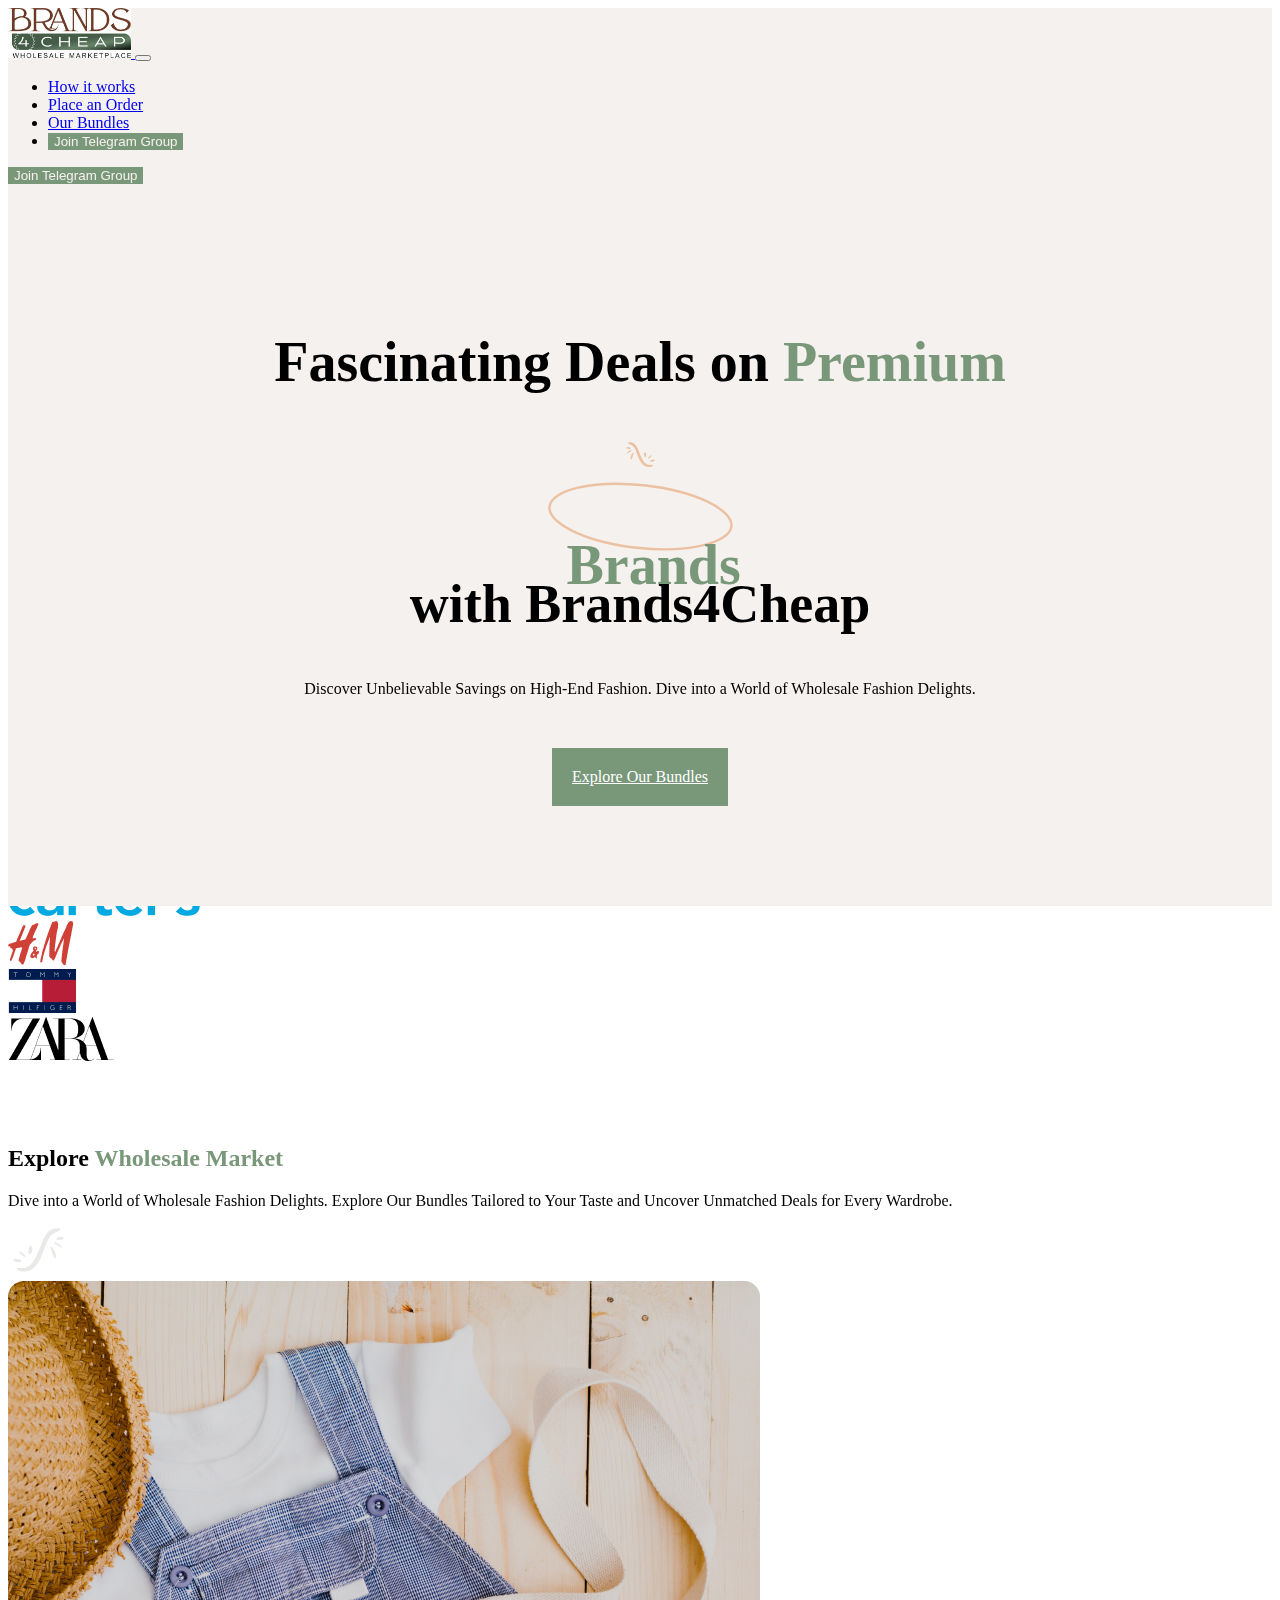
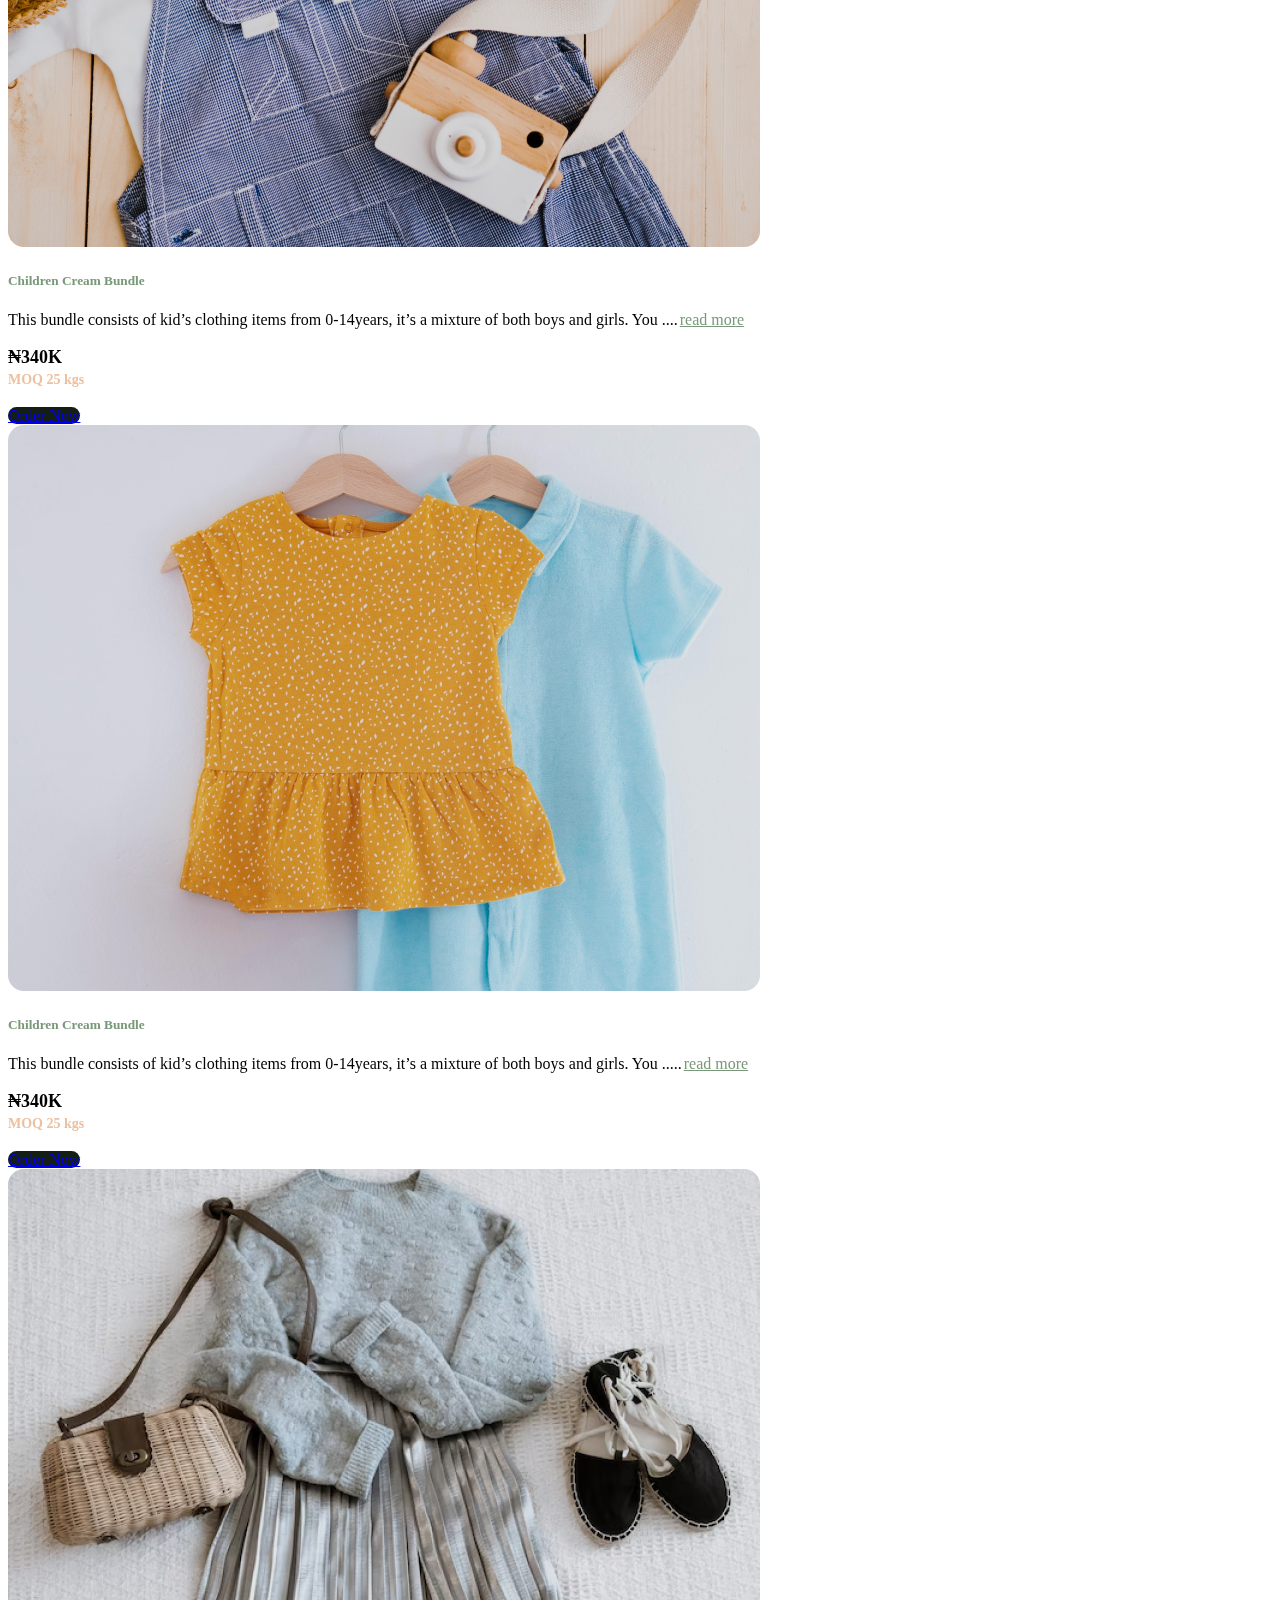
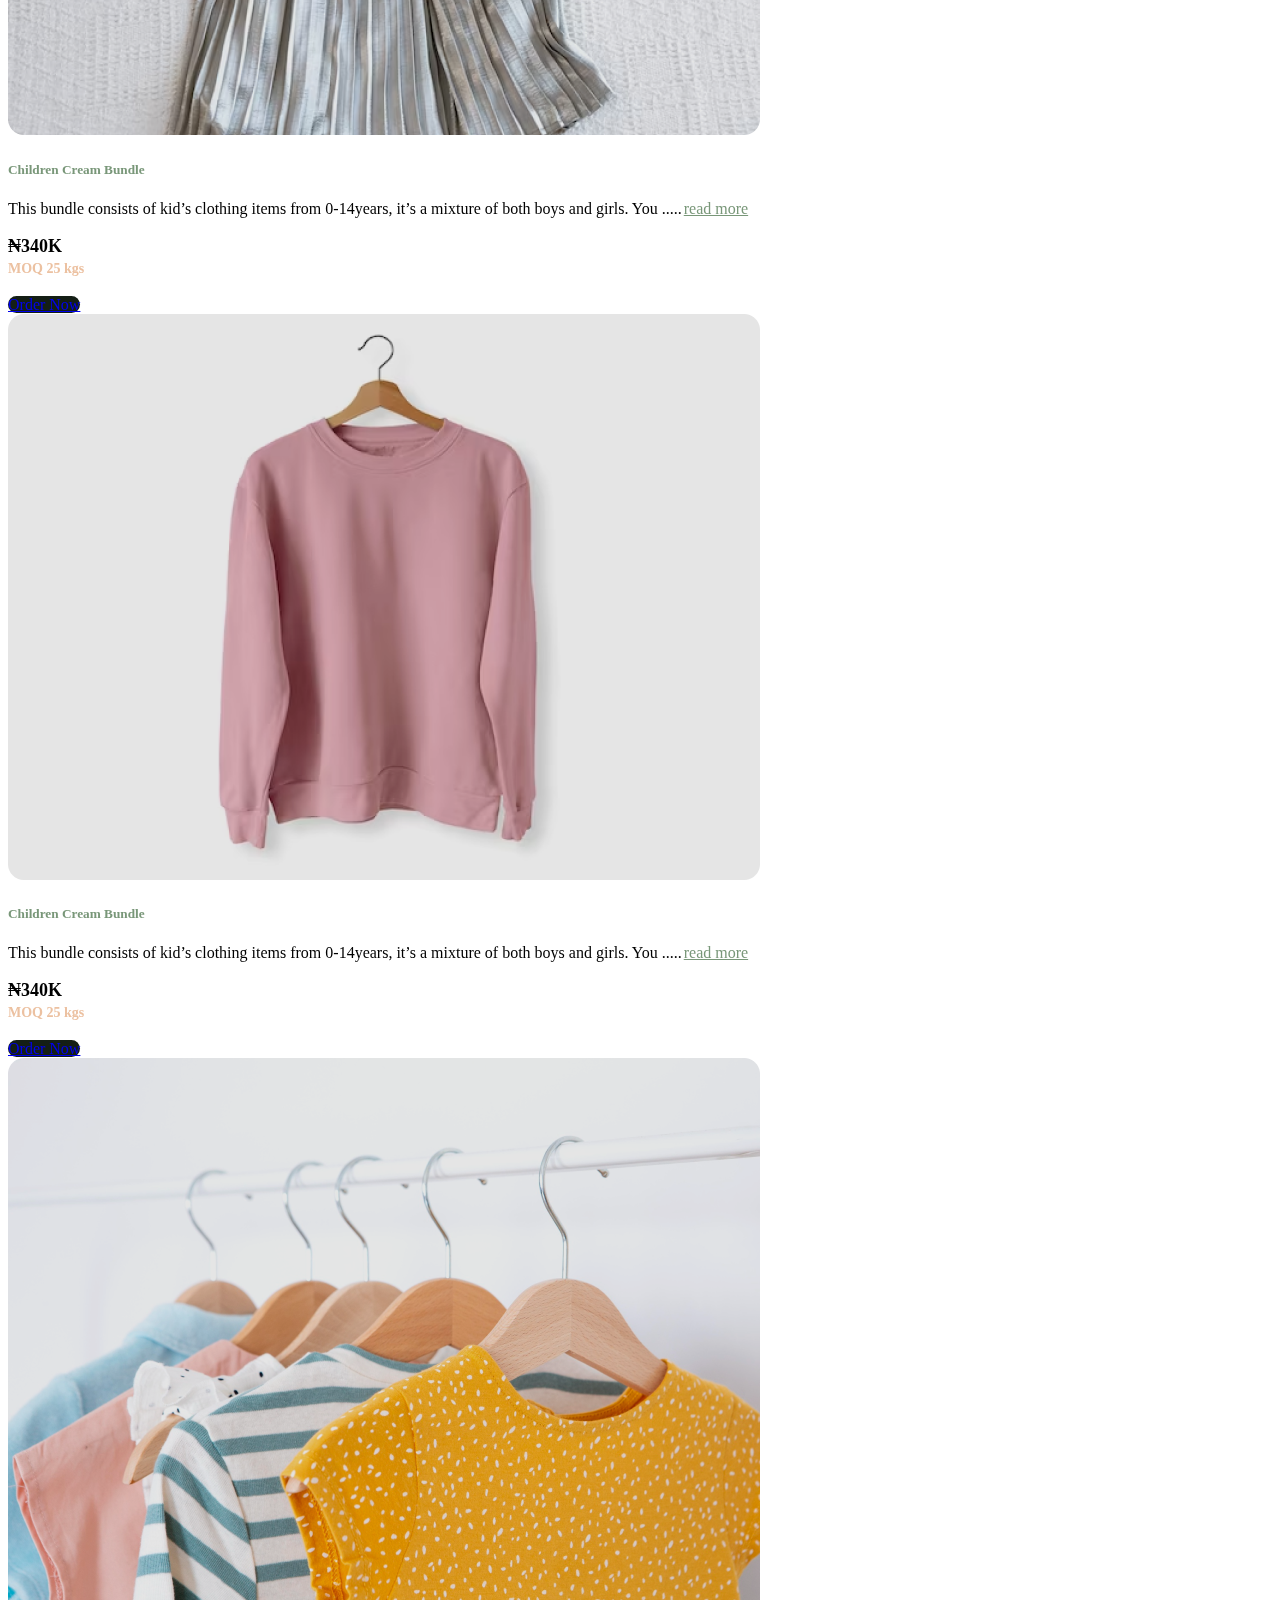
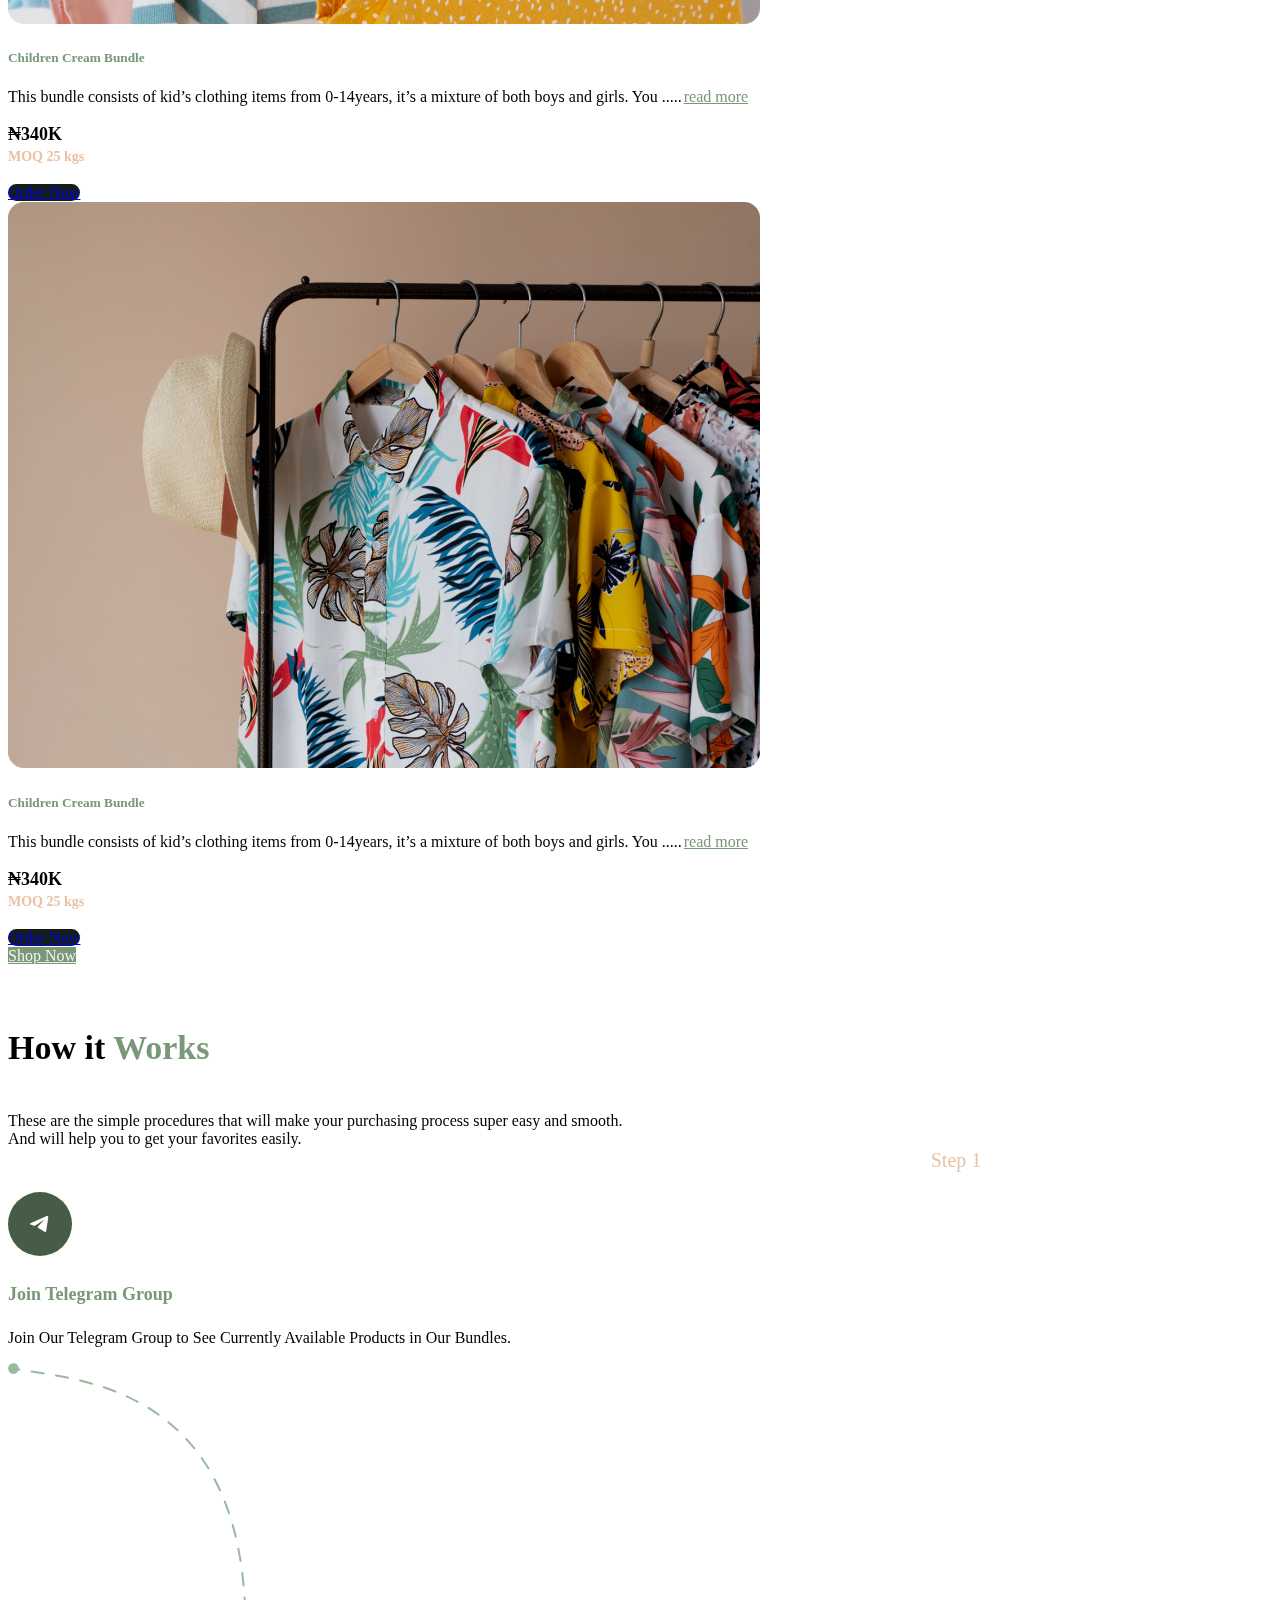
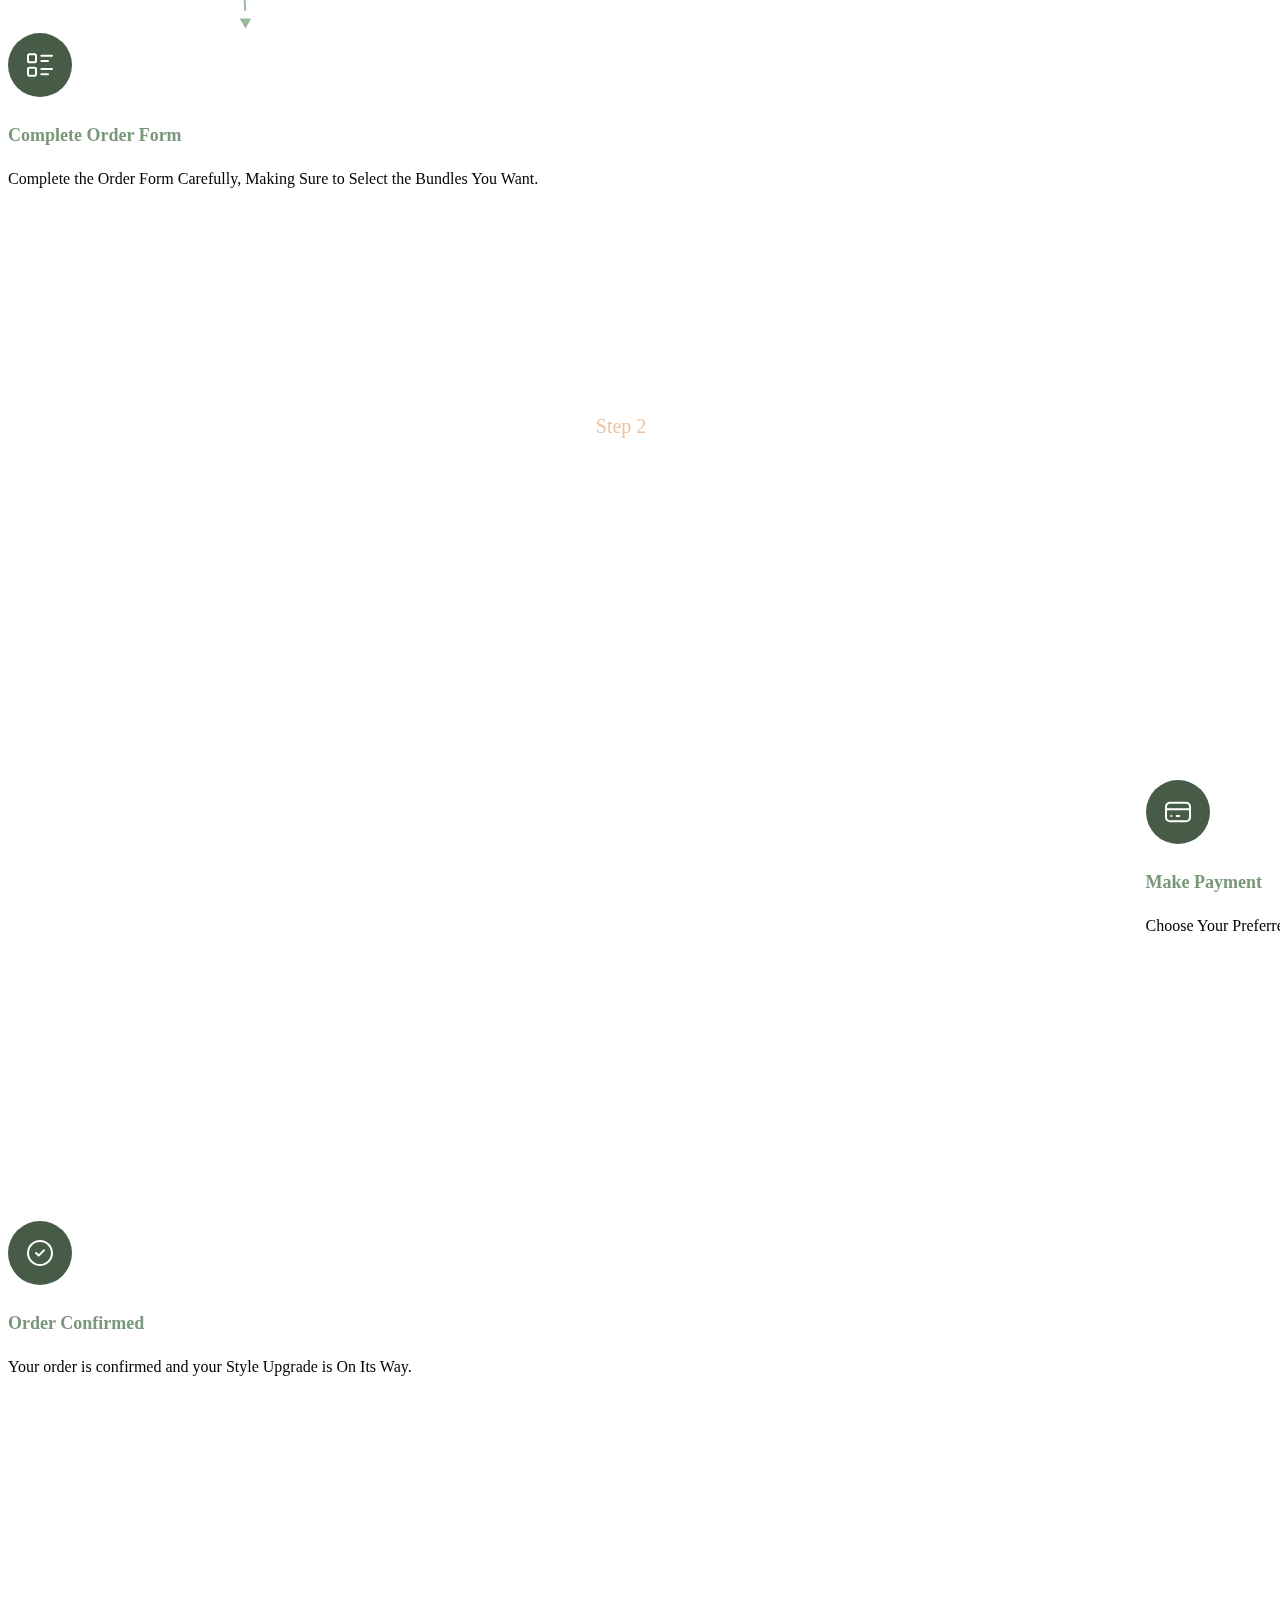
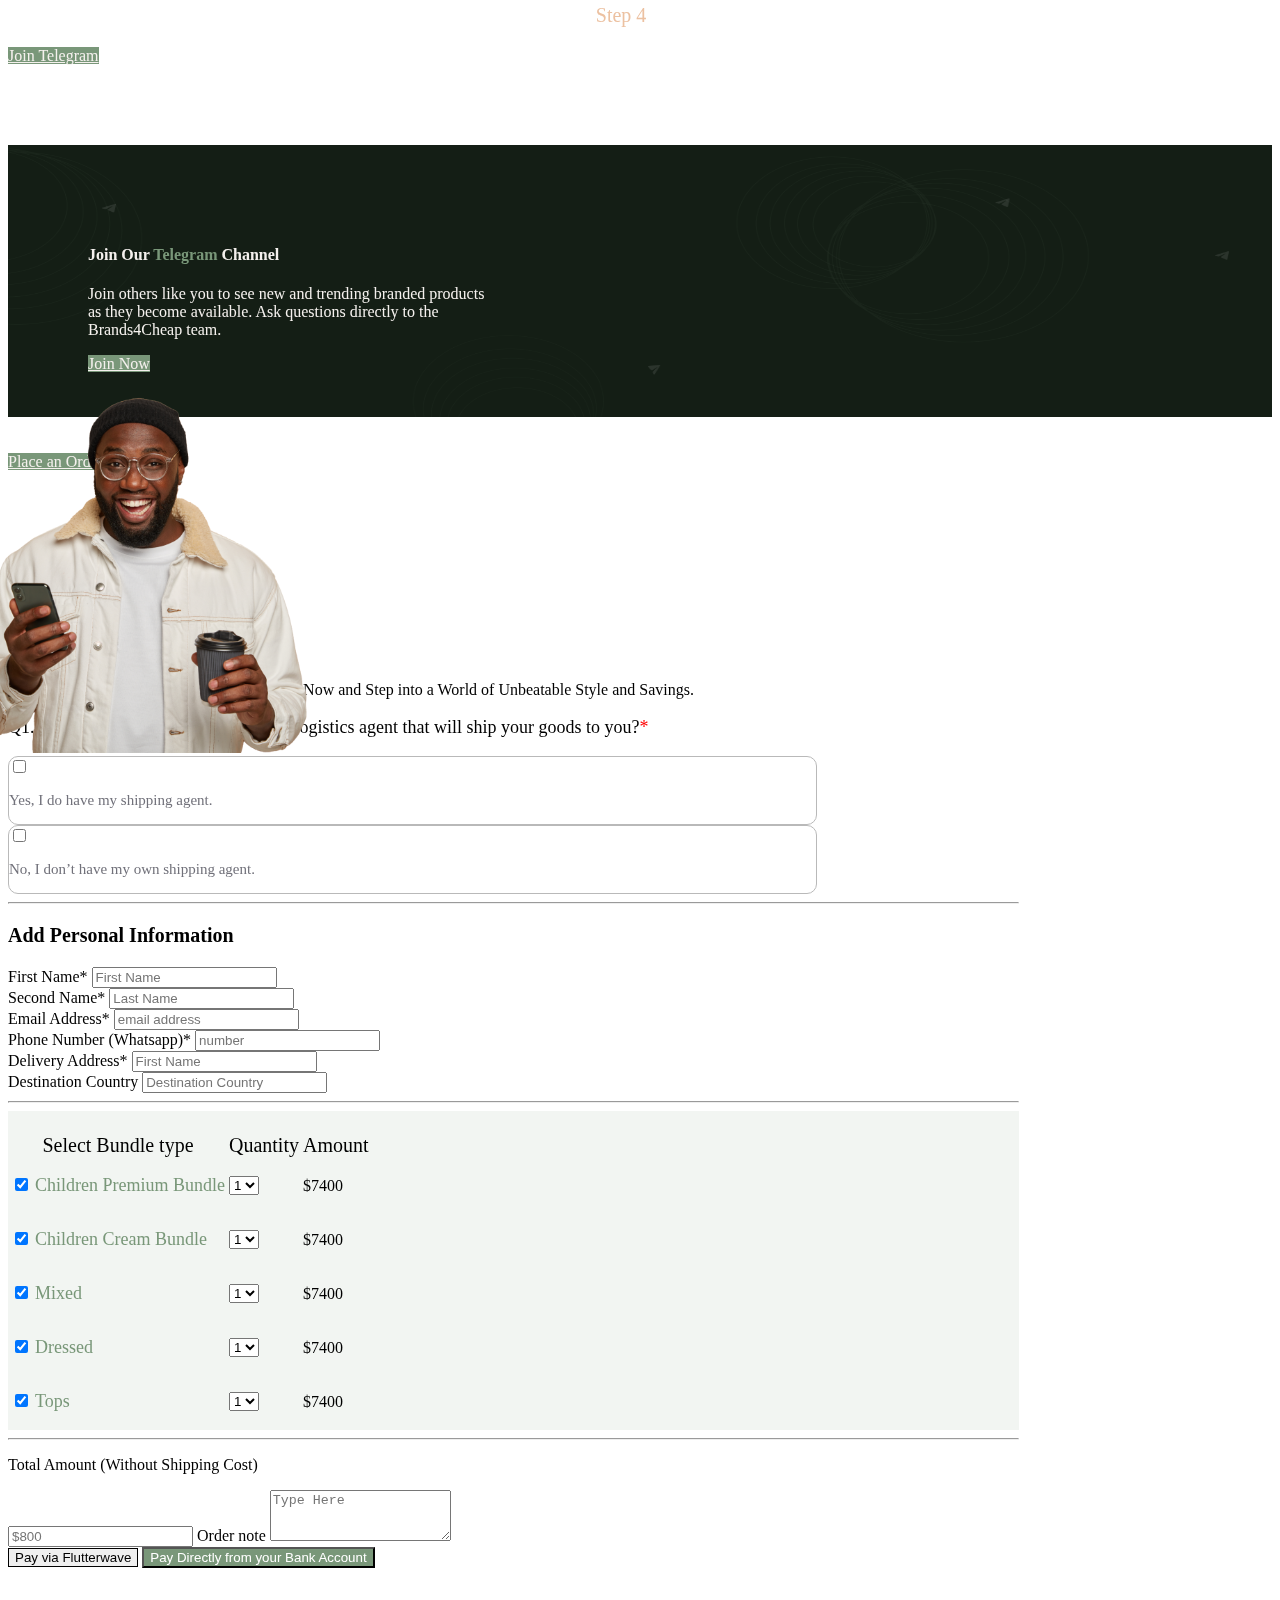
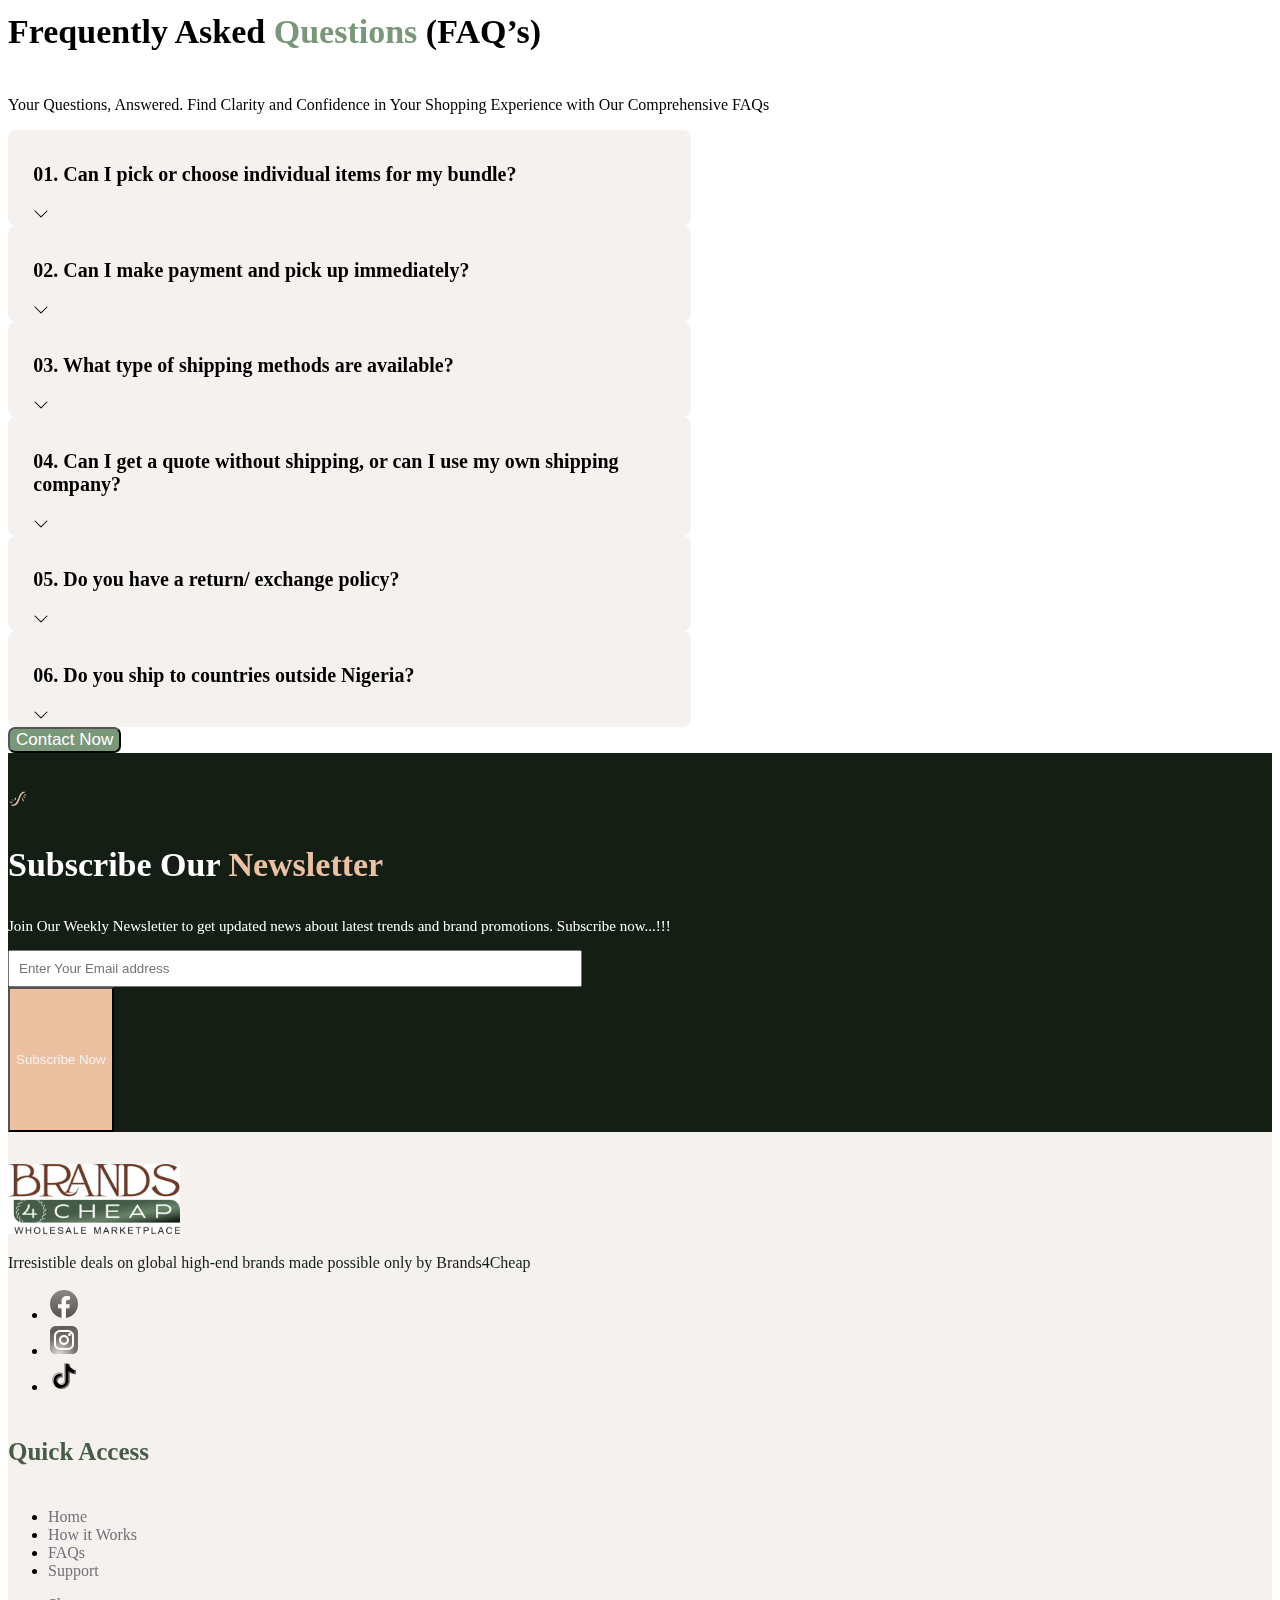
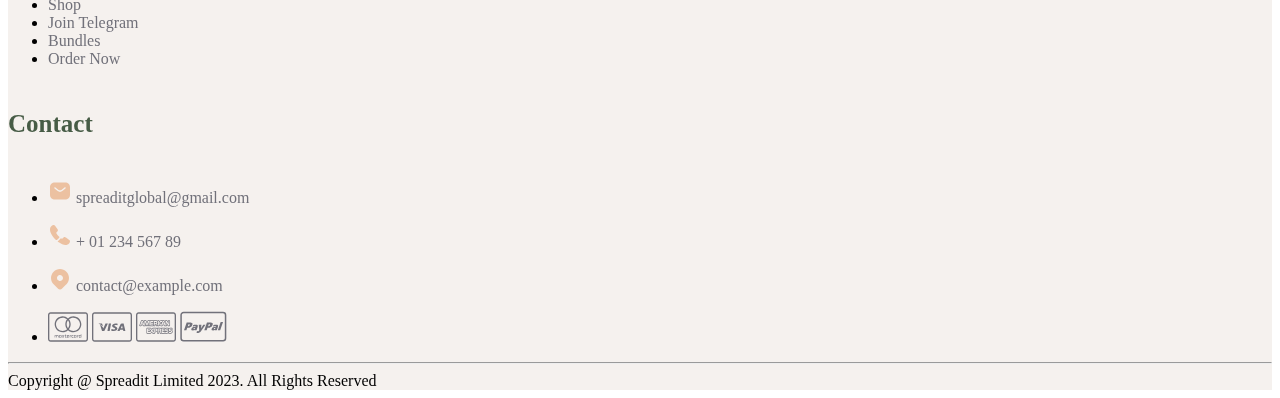
==== commit ae22139f: "images done" ====
--- a/index.html
+++ b/index.html
@@ -51,7 +51,7 @@
       <div class="container">
         <div class="row">
           <div class="col-md-12 text-center">
-            <div class="d-flex justify-content-center">
+            <div class="d-grid d-md-flex justify-content-center">
             <h2 class="hero-heading">Fascinating Deals on <span>Premium</span></h2>
             <svg width="36" height="29" viewBox="0 0 36 29" fill="none" xmlns="http://www.w3.org/2000/svg">
               <path d="M6.07357 11.9286C6.10718 11.8621 6.64833 11.5846 7.2826 11.3208C9.08528 10.5622 10.0824 9.61354 9.43071 9.28415C8.56624 8.84721 4.64963 11.4426 5.09965 12.171C5.19889 12.3381 5.95929 12.1547 6.07357 11.9286Z" fill="#ECC1A1"/>
@@ -63,7 +63,7 @@
               <path d="M17.3479 11.4977C14.4823 3.78784 12.1207 1.32515 7.55546 1.33863C6.0693 1.33884 5.50557 2.22271 6.70326 2.6611C12.4388 4.75863 12.8367 6.74635 16.3287 15.9917C18.4698 21.699 21.6068 25.2382 25.0297 25.8329C28.0531 26.3592 30.9755 25.5321 30.9482 24.1658C30.9302 23.7058 30.9568 23.7193 29.5831 23.8933C24.1085 24.6159 21.0962 21.5572 17.3479 11.4977Z" fill="#ECC1A1"/>
               </svg>     
             </div>  
-            <div class="d-flex justify-content-center gap-3">
+            <div class="d-grid d-md-flex justify-content-center gap-3">
             <div class="svg-container">
               <svg class="svg-herosection" width="185" height="85" viewBox="0 0 229 85" fill="none" xmlns="http://www.w3.org/2000/svg">
                 <path d="M226.984 54.71C226.45 59.6391 223.086 64.2368 216.988 68.2896C210.899 72.3361 202.267 75.707 191.648 78.2024C170.425 83.1898 141.599 84.6033 110.225 81.2067C78.8499 77.8101 50.9947 70.2605 31.3304 60.8466C21.4917 56.1365 13.7808 50.9963 8.69895 45.7405C3.60918 40.4765 1.30759 35.2655 1.84122 30.3363C2.37485 25.4071 5.73831 20.8095 11.8367 16.7567C17.9257 12.7101 26.5579 9.33928 37.1766 6.84389C58.4 1.85642 87.2256 0.442969 118.6 3.83956C149.975 7.23614 177.83 14.7858 197.494 24.1997C207.333 28.9098 215.044 34.0499 220.126 39.3058C225.216 44.5698 227.517 49.7808 226.984 54.71Z" stroke="#ECC1A1" stroke-width="3"/>
@@ -431,10 +431,8 @@
             <a href="" class="btn btn-green p-3">Join Now</a>
           </div>
         </div>
-        <div class="col-md-4">
-          <div class="stylish-man">
-            <img src="assets/img/man-stylish.png" alt="">
-          </div>
+        <div class="col-md-4 stylish-man d-none d-md-block">
+          <img src="assets/img/man-stylish.png" alt="">
         </div>
       </div>
     </section>  
@@ -666,8 +664,7 @@
           </div>
         </div>
       </div>
-  </div>
-  </section>
+    </section>
   <!-- Place an order end -->
   <!-- Frequent question asked start -->
   <section class="frequent-question mt-5">
@@ -675,7 +672,7 @@
     <p class="text-center mt-2">Your Questions, Answered. Find Clarity and Confidence in Your Shopping Experience with
       Our Comprehensive FAQs</p>
     <div class="d-flex flex-column justify-content-center align-items-center gap-4">
-      <div class="faq1 w-50">
+      <div class="faq1">
         <div class="d-flex justify-content-between">
           <p>01. <span class="mx-3 ">Can I pick or choose individual items for my bundle?</span></p>
           <svg xmlns="http://www.w3.org/2000/svg" width="16" height="16" fill="currentColor" class="bi bi-chevron-down"
@@ -685,7 +682,7 @@
           </svg>
         </div>
       </div>
-      <div class="faq1 w-50">
+      <div class="faq1">
         <div class="d-flex justify-content-between">
           <p>02. <span class="mx-3 ">Can I make payment and pick up immediately?</span></p>
           <svg xmlns="http://www.w3.org/2000/svg" width="16" height="16" fill="currentColor" class="bi bi-chevron-down"
@@ -695,7 +692,7 @@
           </svg>
         </div>
       </div>
-      <div class="faq1 w-50">
+      <div class="faq1">
         <div class="d-flex justify-content-between">
           <p>03. <span class="mx-3 ">What type of shipping methods are available?</span></p>
           <svg xmlns="http://www.w3.org/2000/svg" width="16" height="16" fill="currentColor" class="bi bi-chevron-down"
@@ -705,7 +702,7 @@
           </svg>
         </div>
       </div>
-      <div class="faq1 w-50">
+      <div class="faq1">
         <div class="d-flex justify-content-between">
           <p>04. <span class="mx-3 ">Can I get a quote without shipping, or can I use my own shipping company?</span>
           </p>
@@ -716,7 +713,7 @@
           </svg>
         </div>
       </div>
-      <div class="faq1 w-50">
+      <div class="faq1">
         <div class="d-flex justify-content-between">
           <p>05. <span class="mx-3 ">Do you have a return/ exchange policy?</span></p>
           <svg xmlns="http://www.w3.org/2000/svg" width="16" height="16" fill="currentColor" class="bi bi-chevron-down"
@@ -726,7 +723,7 @@
           </svg>
         </div>
       </div>
-      <div class="faq1 w-50">
+      <div class="faq1">
         <div class="d-flex justify-content-between">
           <p>06. <span class="mx-3 ">Do you ship to countries outside Nigeria?</span></p>
           <svg xmlns="http://www.w3.org/2000/svg" width="16" height="16" fill="currentColor" class="bi bi-chevron-down"
@@ -742,7 +739,7 @@
   <!-- Frequent question asked end -->
 
   <!-- Subscribe Our Newsletter start -->
-  <section class="container rounded Newsletter mt-5 pb-5 ">
+  <section class="container rounded Newsletter mt-5 pb-5 position-relative">
     <div class="d-flex justify-content-center flex-column align-items-center">
       <svg width="21" height="17" viewBox="0 0 21 17" fill="none" xmlns="http://www.w3.org/2000/svg">
         <path
@@ -783,7 +780,7 @@
   </section>
   <!-- Subscribe Our Newsletter end -->
   <!-- Footer section start -->
-  <section class="container-fluid p-0">
+  <section class="container-fluid p-0 position-relative footer">
     <footer class="footermain text-center text-lg-start text-white">
         <div class="container p-4">
             <div class="row my-4">
--- a/assets/css/style.css
+++ b/assets/css/style.css
@@ -162,16 +162,16 @@
   background-repeat: no-repeat;
   background-size: 100% 88%;
   margin-top: 5rem;
-  overflow: hidden; /* Hide any overflow content */
-  position: relative; /* Add relative positioning */
 }
 
 .stylish-man {
+  position: relative;
+}
+.stylish-man img{
   position: absolute;
-  right: -50px;
-  top: 10%;
-  transform: translateY(-50%);
-  z-index: 1; /* Bring the image above the content */
+  top: -68px;
+  left: -55px;
+  height: 23rem;
 }
 
 .telegram-channel {
@@ -272,11 +272,6 @@
   margin-left: -3%;
 }
 
-.card-placeorder {
-  width: 80%;
-  margin-top: 10%;
-}
-
 .card-text {
   font-size: 16px;
 }
@@ -449,13 +444,41 @@
   padding-top: 5% !important;
   padding-bottom: 5% !important;
 }
+@media (min-width: 768px) {  
+  .entermail {
+    width: 230px;
+    padding: 9px;
+  }
+}
+.faq1 {
+  width: 50%; /* Default width for tablets and laptops */
+}
+
+.card-placeorder {
+  width: 80%;
+  margin-top: 10%;
+}
+
+@media (max-width: 768px) {
+  .faq1 {
+    width: 100%; /* Width for mobile devices */
+  }
+  .card-placeorder {
+    width: 100%;
+    margin-top: 10%;
+  }
+}
 .entermail {
-  width: 552px !important;
+  width: 552px;
   padding: 9px;
 }
-
+.footer{
+  top: -30px;
+
+}
 .footermain {
   background-color: #f5f1ee;
+  padding-top: 2rem;
 }
 .footer-text {
   color: #141e15;
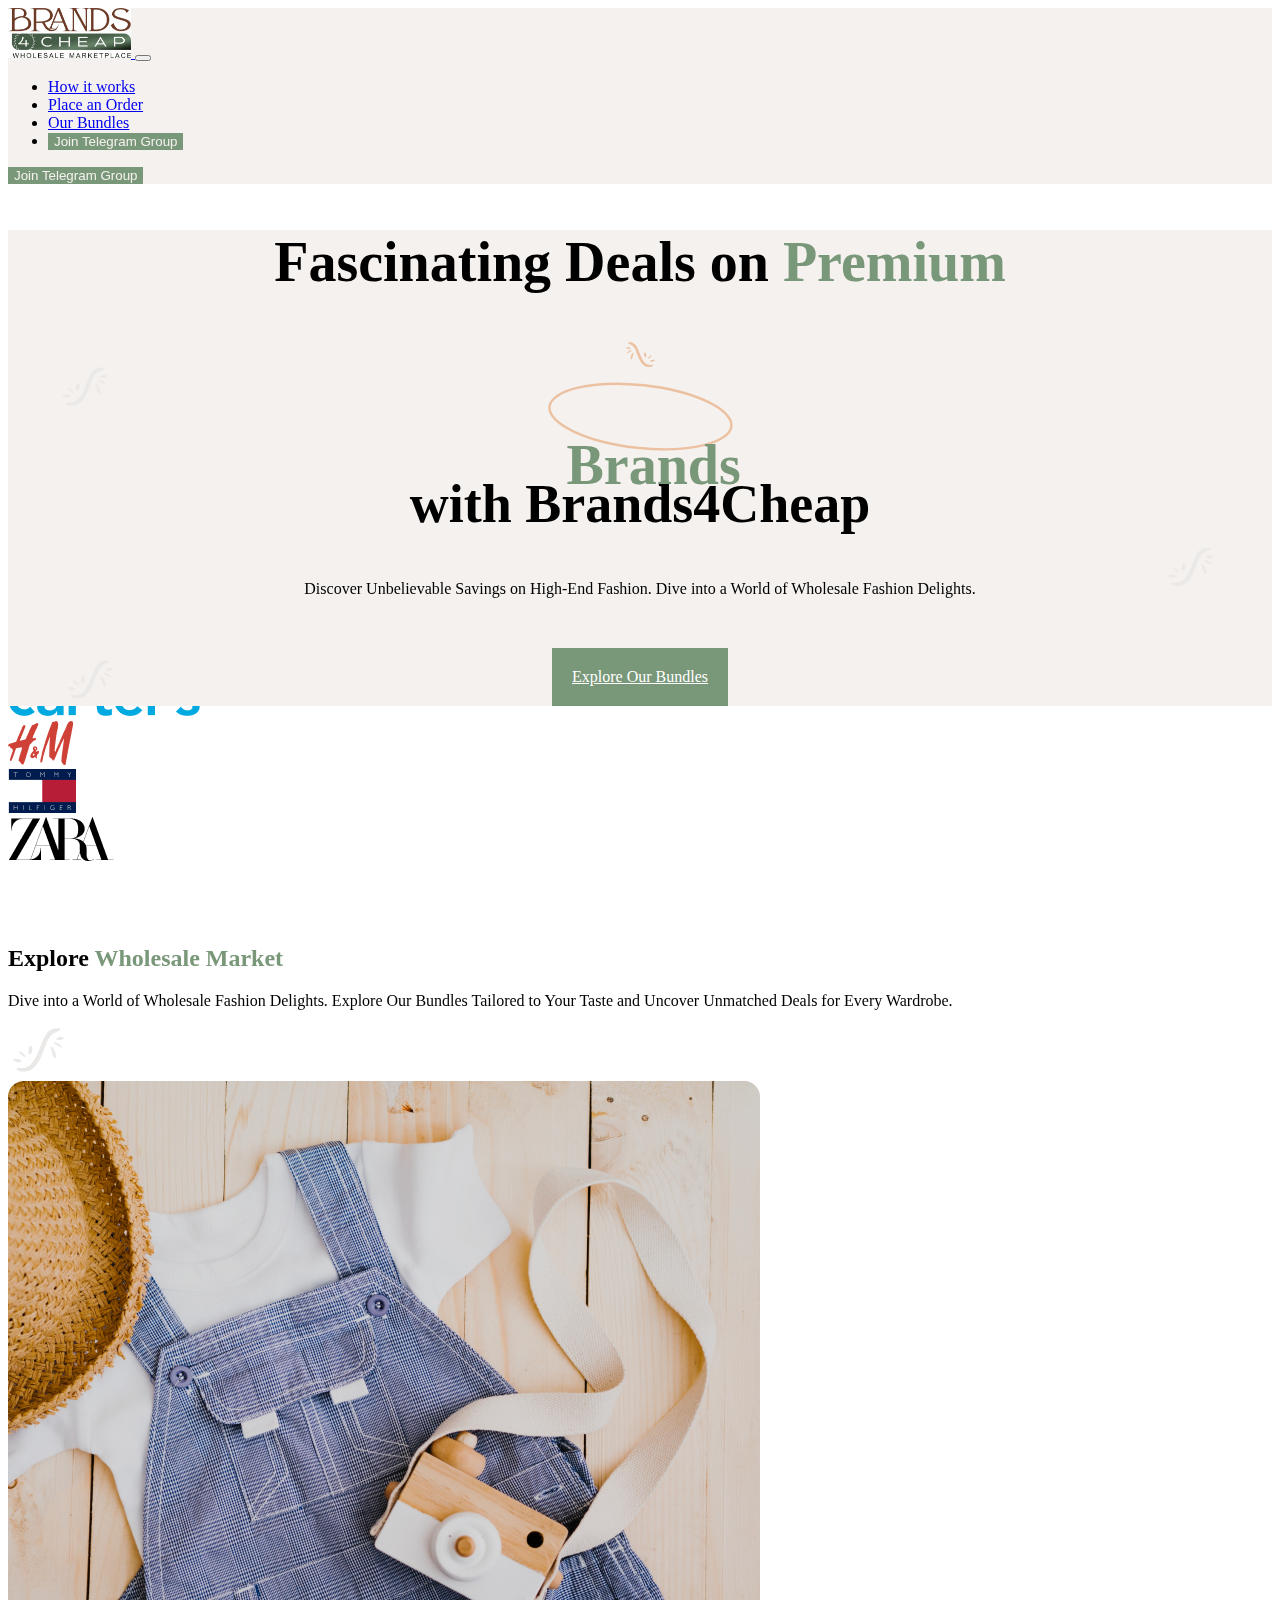
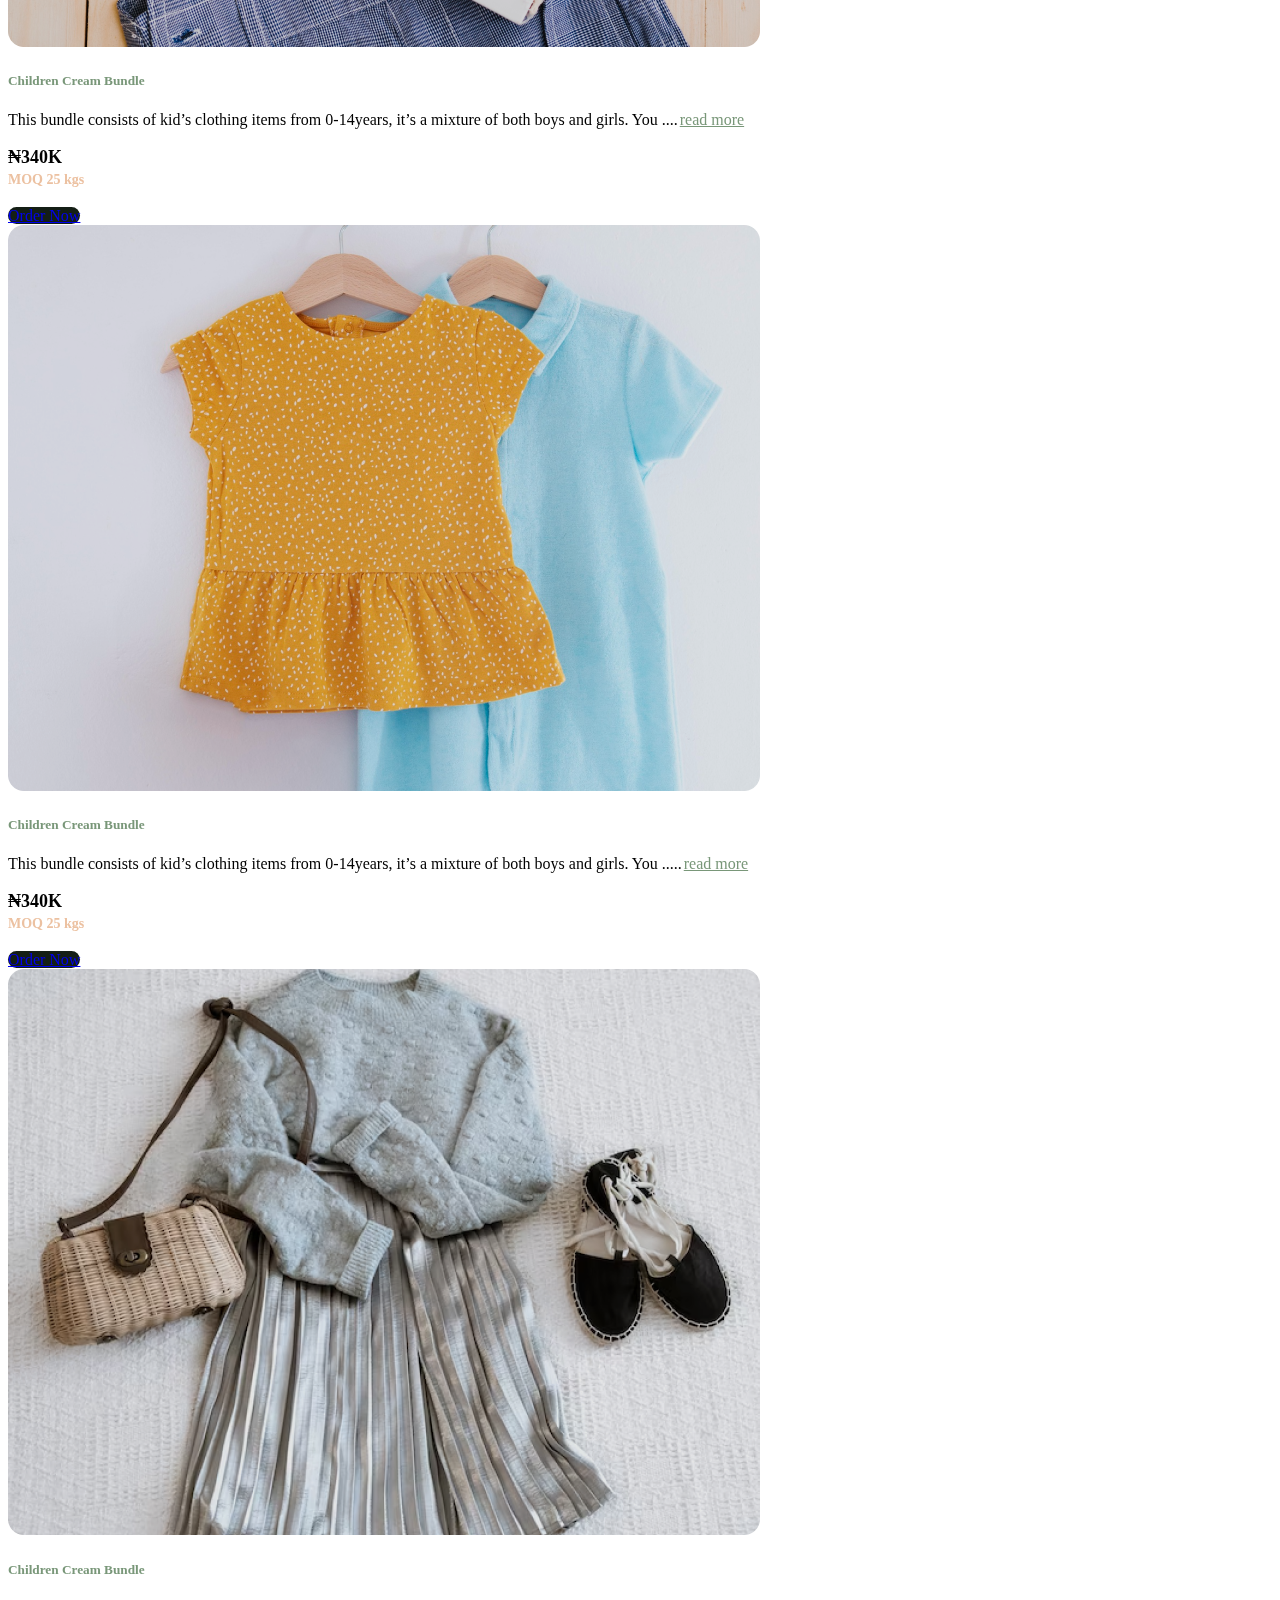
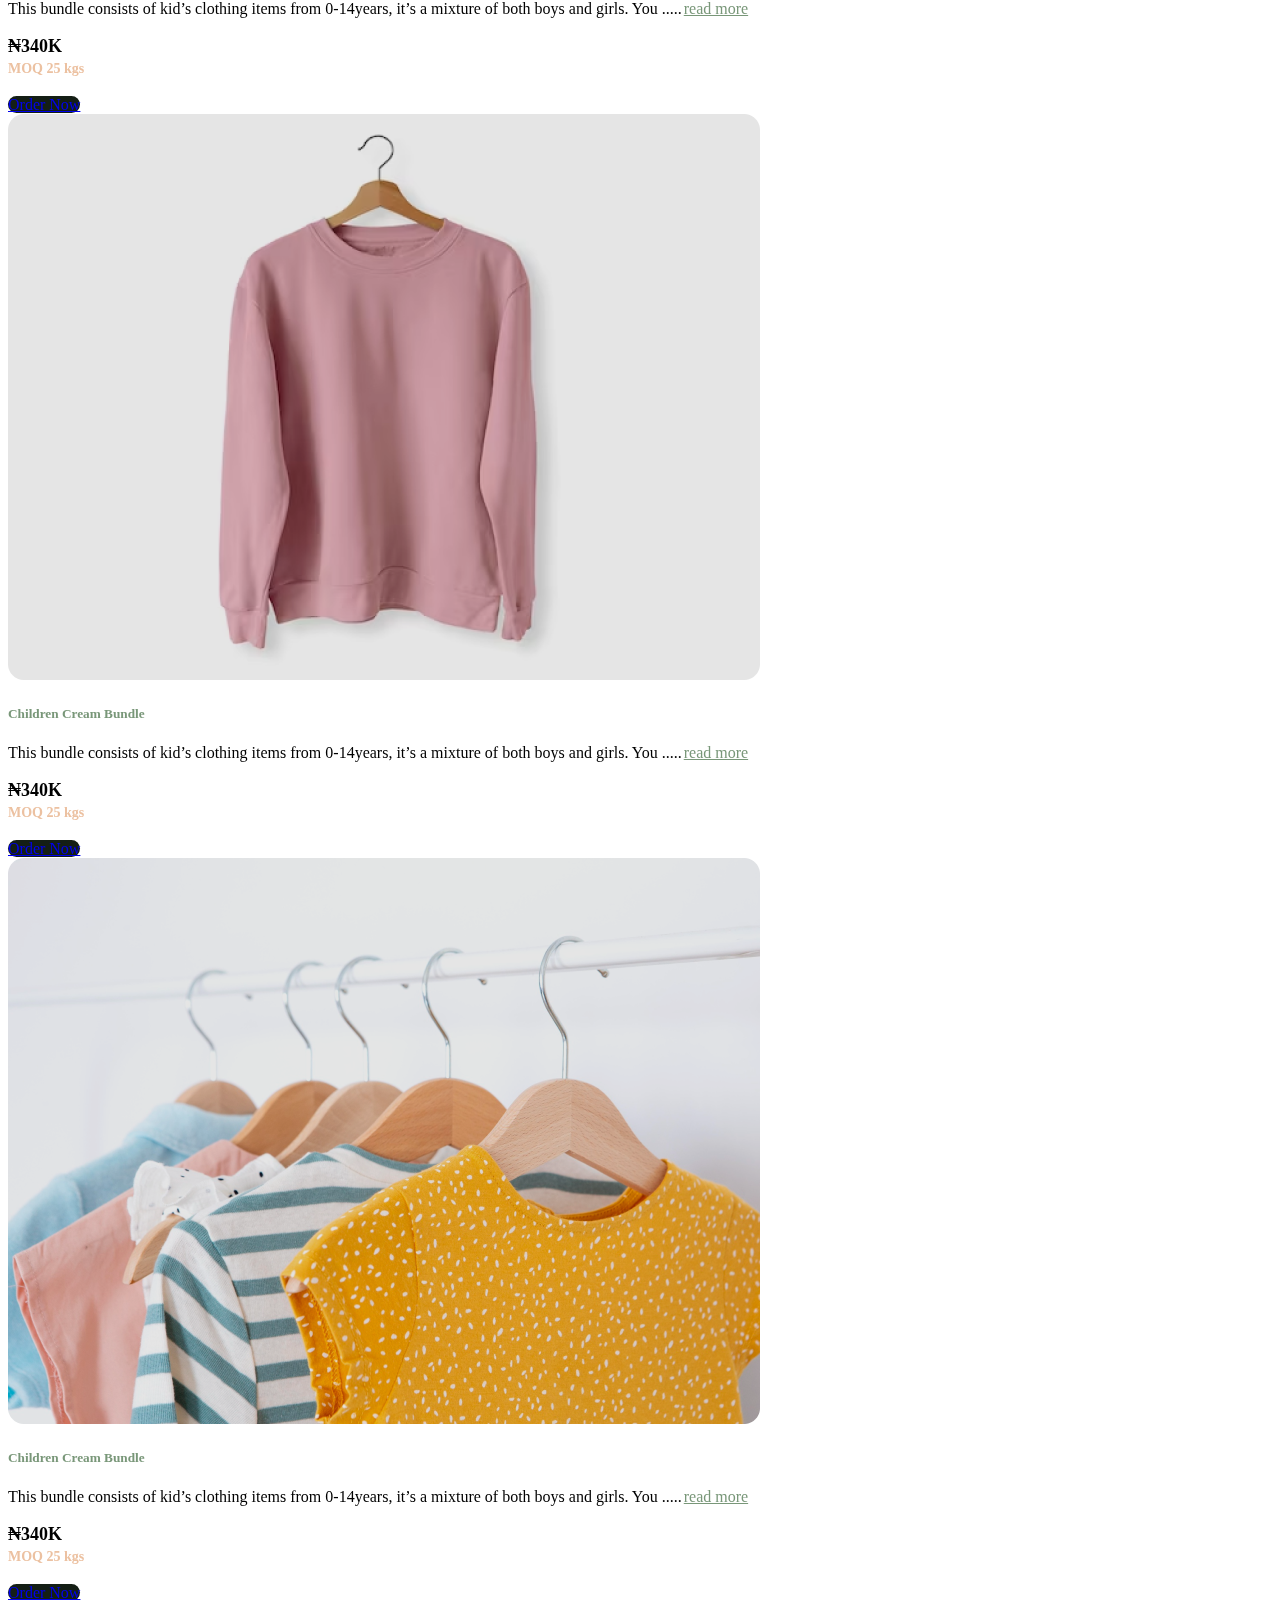
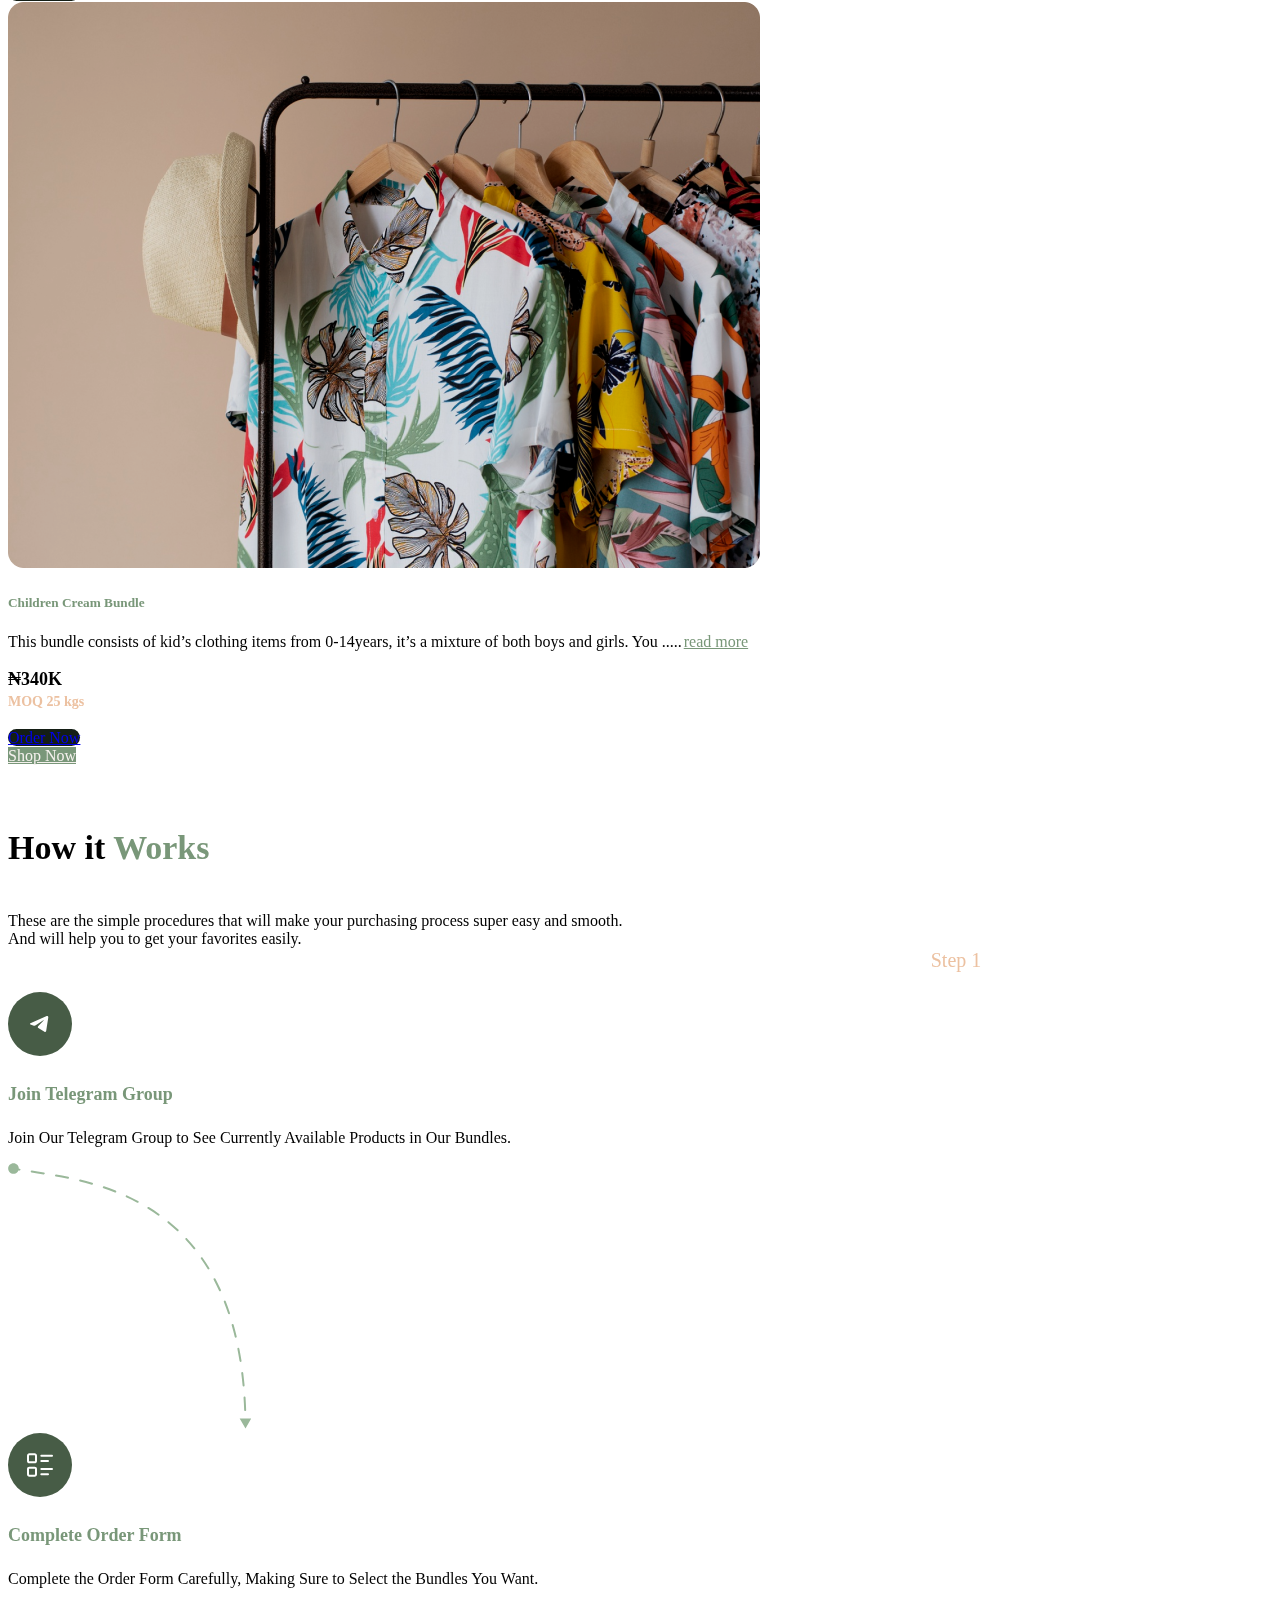
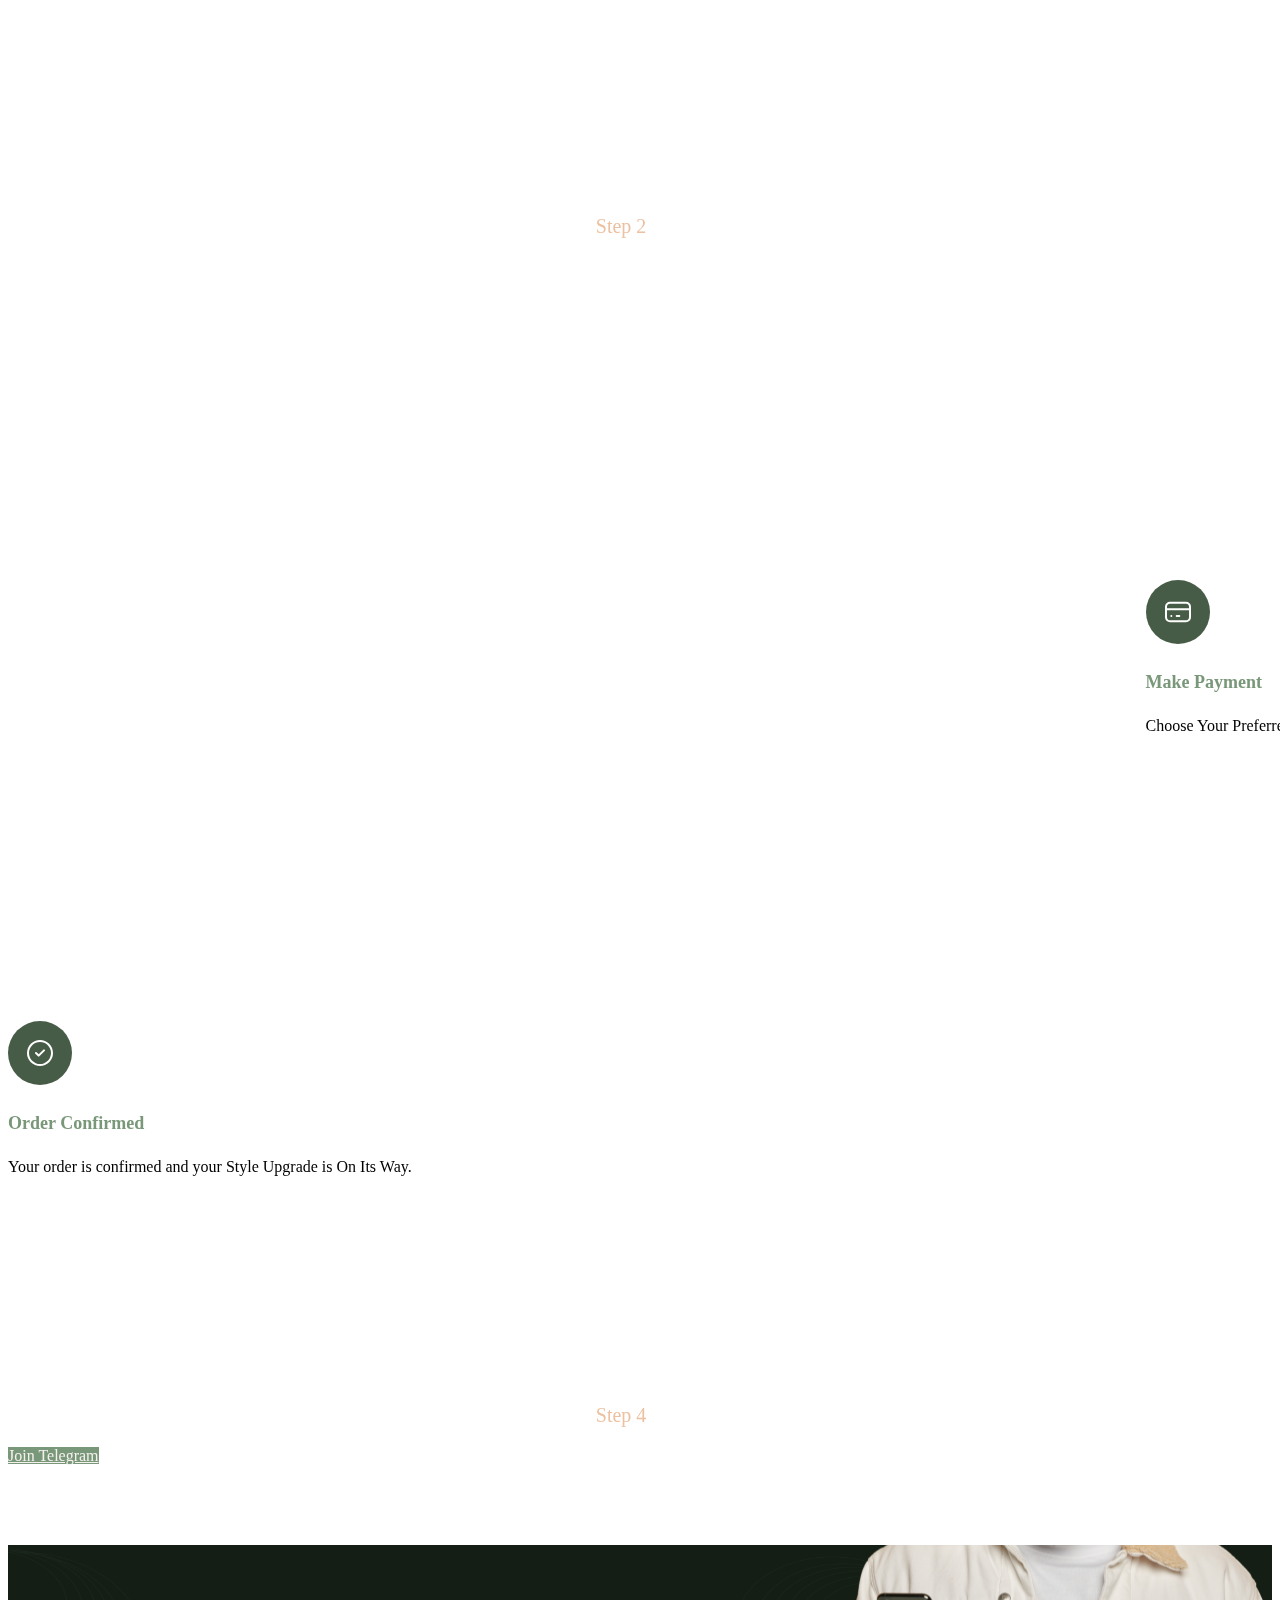
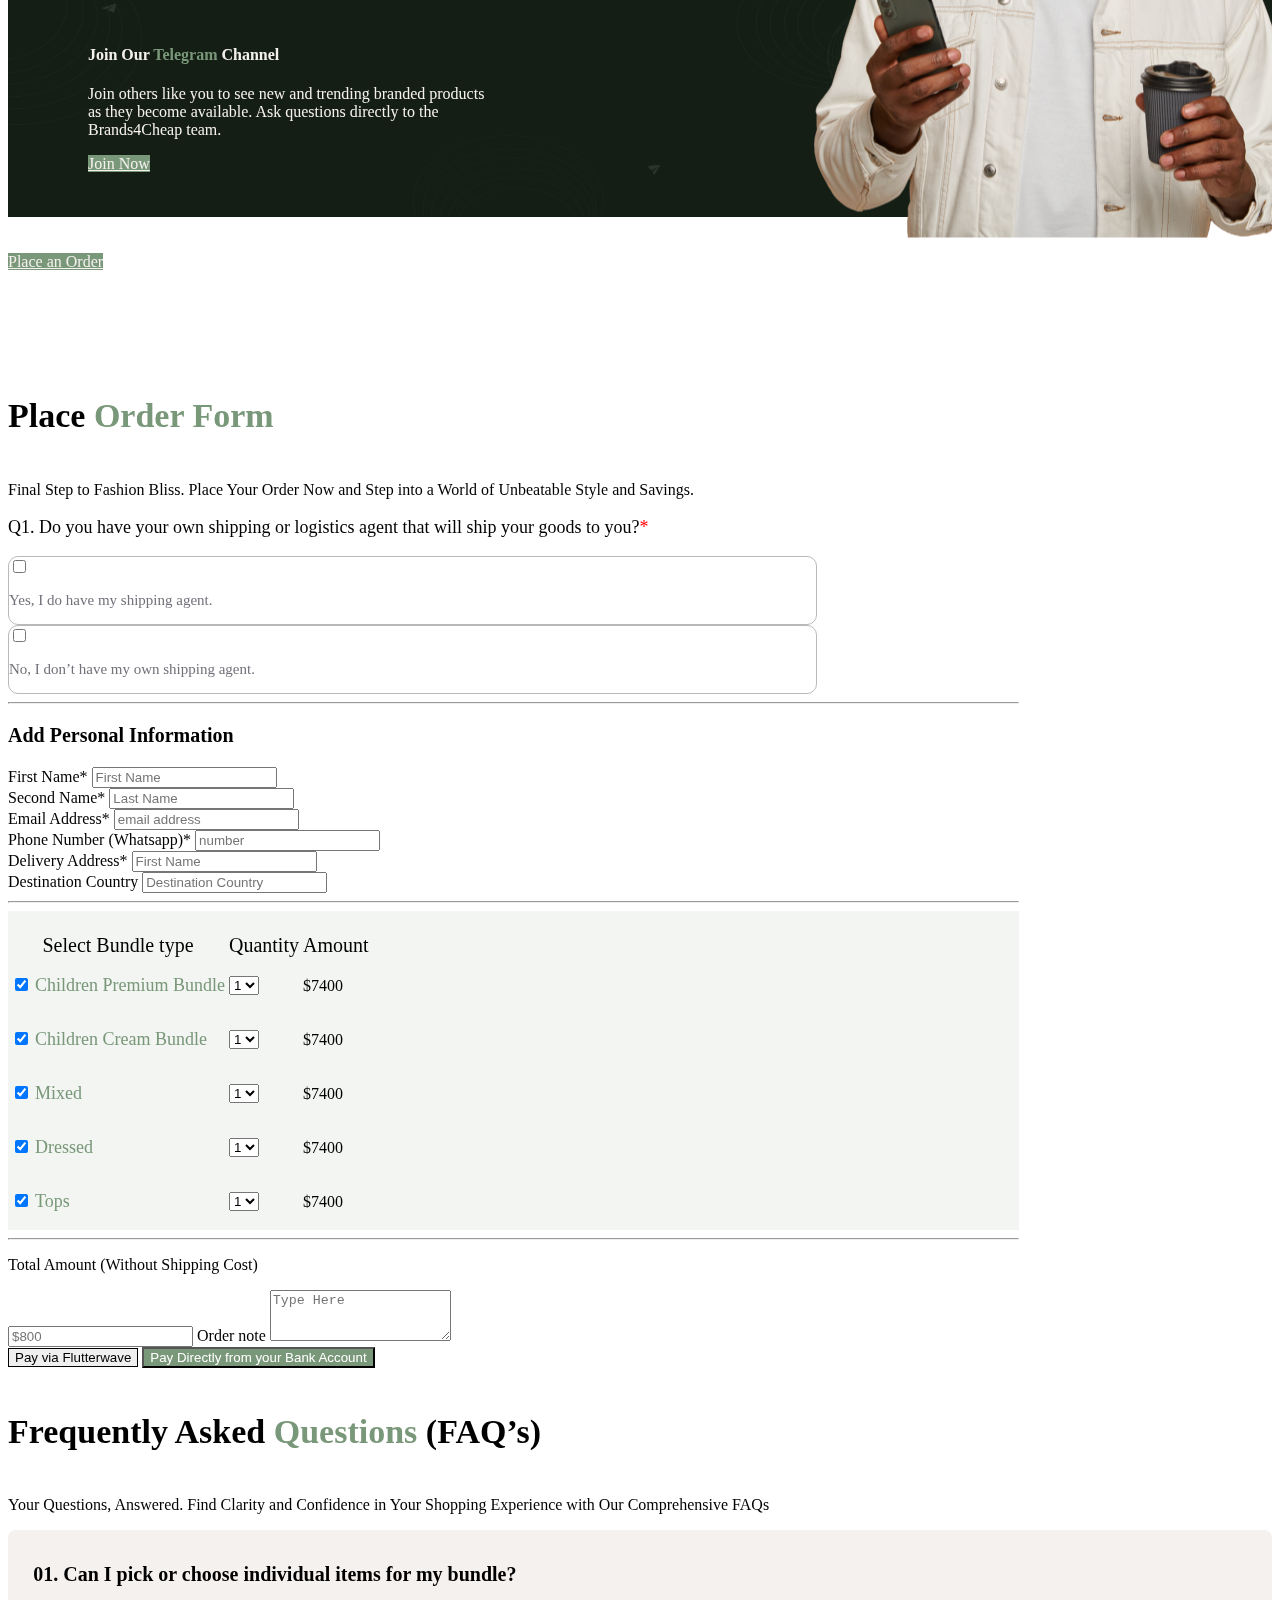
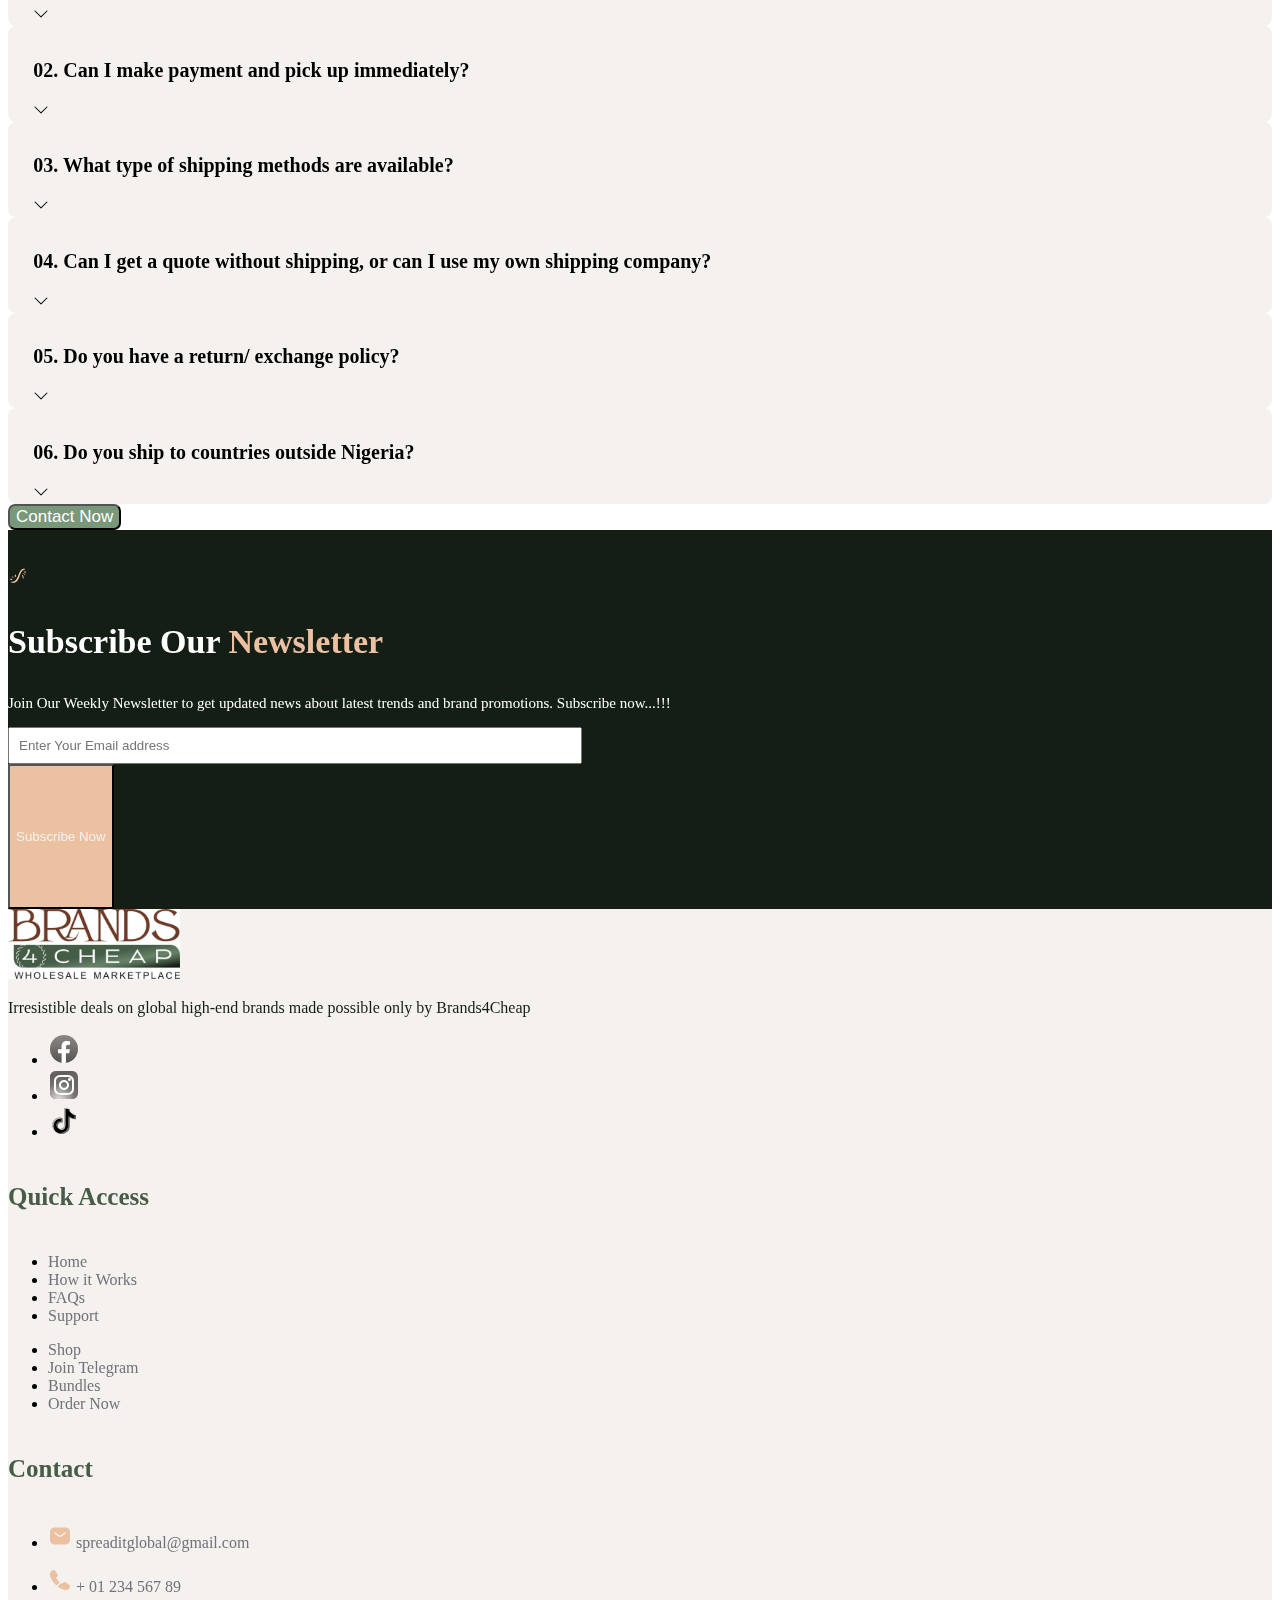
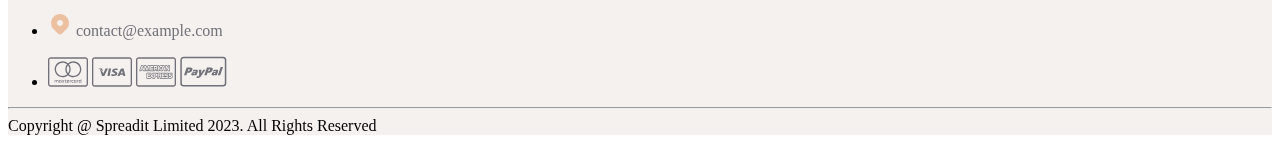
==== commit 67b03d70: "almost done how it works" ====
--- a/index.html
+++ b/index.html
@@ -14,7 +14,7 @@
 <body>
 
   <div class="container-fluid">
-     <section class="container-fluid navabr-section">
+    <section class="container-fluid navabr-section">
       <div class="container">
         <nav class="navbar navbar-expand-lg navbar-light ">
           <div class="container-fluid">
@@ -44,14 +44,14 @@
             <button class="btn btn-green p-3 d-none d-md-block">Join Telegram Group</button>
           </div>
         </nav>
-      </div>
+        </div>
     </section>
     <!-- Hero Section start -->
-    <section class="container-fluid hero-section mb-4">
+    <section class="container-fluid hero-section m-0 p-0">
       <div class="container">
         <div class="row">
           <div class="col-md-12 text-center">
-            <div class="d-grid d-md-flex justify-content-center">
+            <div class="d-flex justify-content-center">
             <h2 class="hero-heading">Fascinating Deals on <span>Premium</span></h2>
             <svg width="36" height="29" viewBox="0 0 36 29" fill="none" xmlns="http://www.w3.org/2000/svg">
               <path d="M6.07357 11.9286C6.10718 11.8621 6.64833 11.5846 7.2826 11.3208C9.08528 10.5622 10.0824 9.61354 9.43071 9.28415C8.56624 8.84721 4.64963 11.4426 5.09965 12.171C5.19889 12.3381 5.95929 12.1547 6.07357 11.9286Z" fill="#ECC1A1"/>
@@ -63,7 +63,7 @@
               <path d="M17.3479 11.4977C14.4823 3.78784 12.1207 1.32515 7.55546 1.33863C6.0693 1.33884 5.50557 2.22271 6.70326 2.6611C12.4388 4.75863 12.8367 6.74635 16.3287 15.9917C18.4698 21.699 21.6068 25.2382 25.0297 25.8329C28.0531 26.3592 30.9755 25.5321 30.9482 24.1658C30.9302 23.7058 30.9568 23.7193 29.5831 23.8933C24.1085 24.6159 21.0962 21.5572 17.3479 11.4977Z" fill="#ECC1A1"/>
               </svg>     
             </div>  
-            <div class="d-grid d-md-flex justify-content-center gap-3">
+            <div class="d-flex justify-content-center gap-3">
             <div class="svg-container">
               <svg class="svg-herosection" width="185" height="85" viewBox="0 0 229 85" fill="none" xmlns="http://www.w3.org/2000/svg">
                 <path d="M226.984 54.71C226.45 59.6391 223.086 64.2368 216.988 68.2896C210.899 72.3361 202.267 75.707 191.648 78.2024C170.425 83.1898 141.599 84.6033 110.225 81.2067C78.8499 77.8101 50.9947 70.2605 31.3304 60.8466C21.4917 56.1365 13.7808 50.9963 8.69895 45.7405C3.60918 40.4765 1.30759 35.2655 1.84122 30.3363C2.37485 25.4071 5.73831 20.8095 11.8367 16.7567C17.9257 12.7101 26.5579 9.33928 37.1766 6.84389C58.4 1.85642 87.2256 0.442969 118.6 3.83956C149.975 7.23614 177.83 14.7858 197.494 24.1997C207.333 28.9098 215.044 34.0499 220.126 39.3058C225.216 44.5698 227.517 49.7808 226.984 54.71Z" stroke="#ECC1A1" stroke-width="3"/>
@@ -431,15 +431,17 @@
             <a href="" class="btn btn-green p-3">Join Now</a>
           </div>
         </div>
-        <div class="col-md-4 stylish-man d-none d-md-block">
-          <img src="assets/img/man-stylish.png" alt="">
+        <div class="col-md-4">
+          <div class="stylish-man">
+            <img src="assets/img/man-stylish.png" alt="">
+          </div>
         </div>
       </div>
     </section>  
        
     <!-- Join Telegram end -->
     <!-- Place an order start -->
-    <section class="container-fluid place-an-order">
+  <section class="container-fluid place-an-order">
       <div class="container ">
         <div class="d-flex justify-content-center">
           <a href="" class="btn btn-green p-3">Place an Order</a>
@@ -664,7 +666,8 @@
           </div>
         </div>
       </div>
-    </section>
+  </div>
+  </section>
   <!-- Place an order end -->
   <!-- Frequent question asked start -->
   <section class="frequent-question mt-5">
@@ -672,7 +675,7 @@
     <p class="text-center mt-2">Your Questions, Answered. Find Clarity and Confidence in Your Shopping Experience with
       Our Comprehensive FAQs</p>
     <div class="d-flex flex-column justify-content-center align-items-center gap-4">
-      <div class="faq1">
+      <div class="faq1 w-50">
         <div class="d-flex justify-content-between">
           <p>01. <span class="mx-3 ">Can I pick or choose individual items for my bundle?</span></p>
           <svg xmlns="http://www.w3.org/2000/svg" width="16" height="16" fill="currentColor" class="bi bi-chevron-down"
@@ -682,7 +685,7 @@
           </svg>
         </div>
       </div>
-      <div class="faq1">
+      <div class="faq1 w-50">
         <div class="d-flex justify-content-between">
           <p>02. <span class="mx-3 ">Can I make payment and pick up immediately?</span></p>
           <svg xmlns="http://www.w3.org/2000/svg" width="16" height="16" fill="currentColor" class="bi bi-chevron-down"
@@ -692,7 +695,7 @@
           </svg>
         </div>
       </div>
-      <div class="faq1">
+      <div class="faq1 w-50">
         <div class="d-flex justify-content-between">
           <p>03. <span class="mx-3 ">What type of shipping methods are available?</span></p>
           <svg xmlns="http://www.w3.org/2000/svg" width="16" height="16" fill="currentColor" class="bi bi-chevron-down"
@@ -702,7 +705,7 @@
           </svg>
         </div>
       </div>
-      <div class="faq1">
+      <div class="faq1 w-50">
         <div class="d-flex justify-content-between">
           <p>04. <span class="mx-3 ">Can I get a quote without shipping, or can I use my own shipping company?</span>
           </p>
@@ -713,7 +716,7 @@
           </svg>
         </div>
       </div>
-      <div class="faq1">
+      <div class="faq1 w-50">
         <div class="d-flex justify-content-between">
           <p>05. <span class="mx-3 ">Do you have a return/ exchange policy?</span></p>
           <svg xmlns="http://www.w3.org/2000/svg" width="16" height="16" fill="currentColor" class="bi bi-chevron-down"
@@ -723,7 +726,7 @@
           </svg>
         </div>
       </div>
-      <div class="faq1">
+      <div class="faq1 w-50">
         <div class="d-flex justify-content-between">
           <p>06. <span class="mx-3 ">Do you ship to countries outside Nigeria?</span></p>
           <svg xmlns="http://www.w3.org/2000/svg" width="16" height="16" fill="currentColor" class="bi bi-chevron-down"
@@ -739,7 +742,7 @@
   <!-- Frequent question asked end -->
 
   <!-- Subscribe Our Newsletter start -->
-  <section class="container rounded Newsletter mt-5 pb-5 position-relative">
+  <section class="container rounded Newsletter mt-5 pb-5 ">
     <div class="d-flex justify-content-center flex-column align-items-center">
       <svg width="21" height="17" viewBox="0 0 21 17" fill="none" xmlns="http://www.w3.org/2000/svg">
         <path
@@ -780,7 +783,7 @@
   </section>
   <!-- Subscribe Our Newsletter end -->
   <!-- Footer section start -->
-  <section class="container-fluid p-0 position-relative footer">
+  <section class="container-fluid p-0">
     <footer class="footermain text-center text-lg-start text-white">
         <div class="container p-4">
             <div class="row my-4">
--- a/assets/css/style.css
+++ b/assets/css/style.css
@@ -16,7 +16,7 @@
   background-size: cover;
   background-position: center;
   text-align: center; /* Center the content horizontally */
-  padding: 100px 0; /* Add some padding for spacing */
+  /* padding: 100px 0; Add some padding for spacing */
   position: relative; /* Required for absolute positioning of child elements */
 }
 
@@ -162,16 +162,16 @@
   background-repeat: no-repeat;
   background-size: 100% 88%;
   margin-top: 5rem;
+  overflow: hidden; /* Hide any overflow content */
+  position: relative; /* Add relative positioning */
 }
 
 .stylish-man {
-  position: relative;
-}
-.stylish-man img{
   position: absolute;
-  top: -68px;
-  left: -55px;
-  height: 23rem;
+  right: -50px;
+  top: 10%;
+  transform: translateY(-50%);
+  z-index: 1; /* Bring the image above the content */
 }
 
 .telegram-channel {
@@ -272,6 +272,11 @@
   margin-left: -3%;
 }
 
+.card-placeorder {
+  width: 80%;
+  margin-top: 10%;
+}
+
 .card-text {
   font-size: 16px;
 }
@@ -444,41 +449,13 @@
   padding-top: 5% !important;
   padding-bottom: 5% !important;
 }
-@media (min-width: 768px) {  
-  .entermail {
-    width: 230px;
-    padding: 9px;
-  }
-}
-.faq1 {
-  width: 50%; /* Default width for tablets and laptops */
-}
-
-.card-placeorder {
-  width: 80%;
-  margin-top: 10%;
-}
-
-@media (max-width: 768px) {
-  .faq1 {
-    width: 100%; /* Width for mobile devices */
-  }
-  .card-placeorder {
-    width: 100%;
-    margin-top: 10%;
-  }
-}
 .entermail {
-  width: 552px;
+  width: 552px !important;
   padding: 9px;
 }
-.footer{
-  top: -30px;
-
-}
+
 .footermain {
   background-color: #f5f1ee;
-  padding-top: 2rem;
 }
 .footer-text {
   color: #141e15;
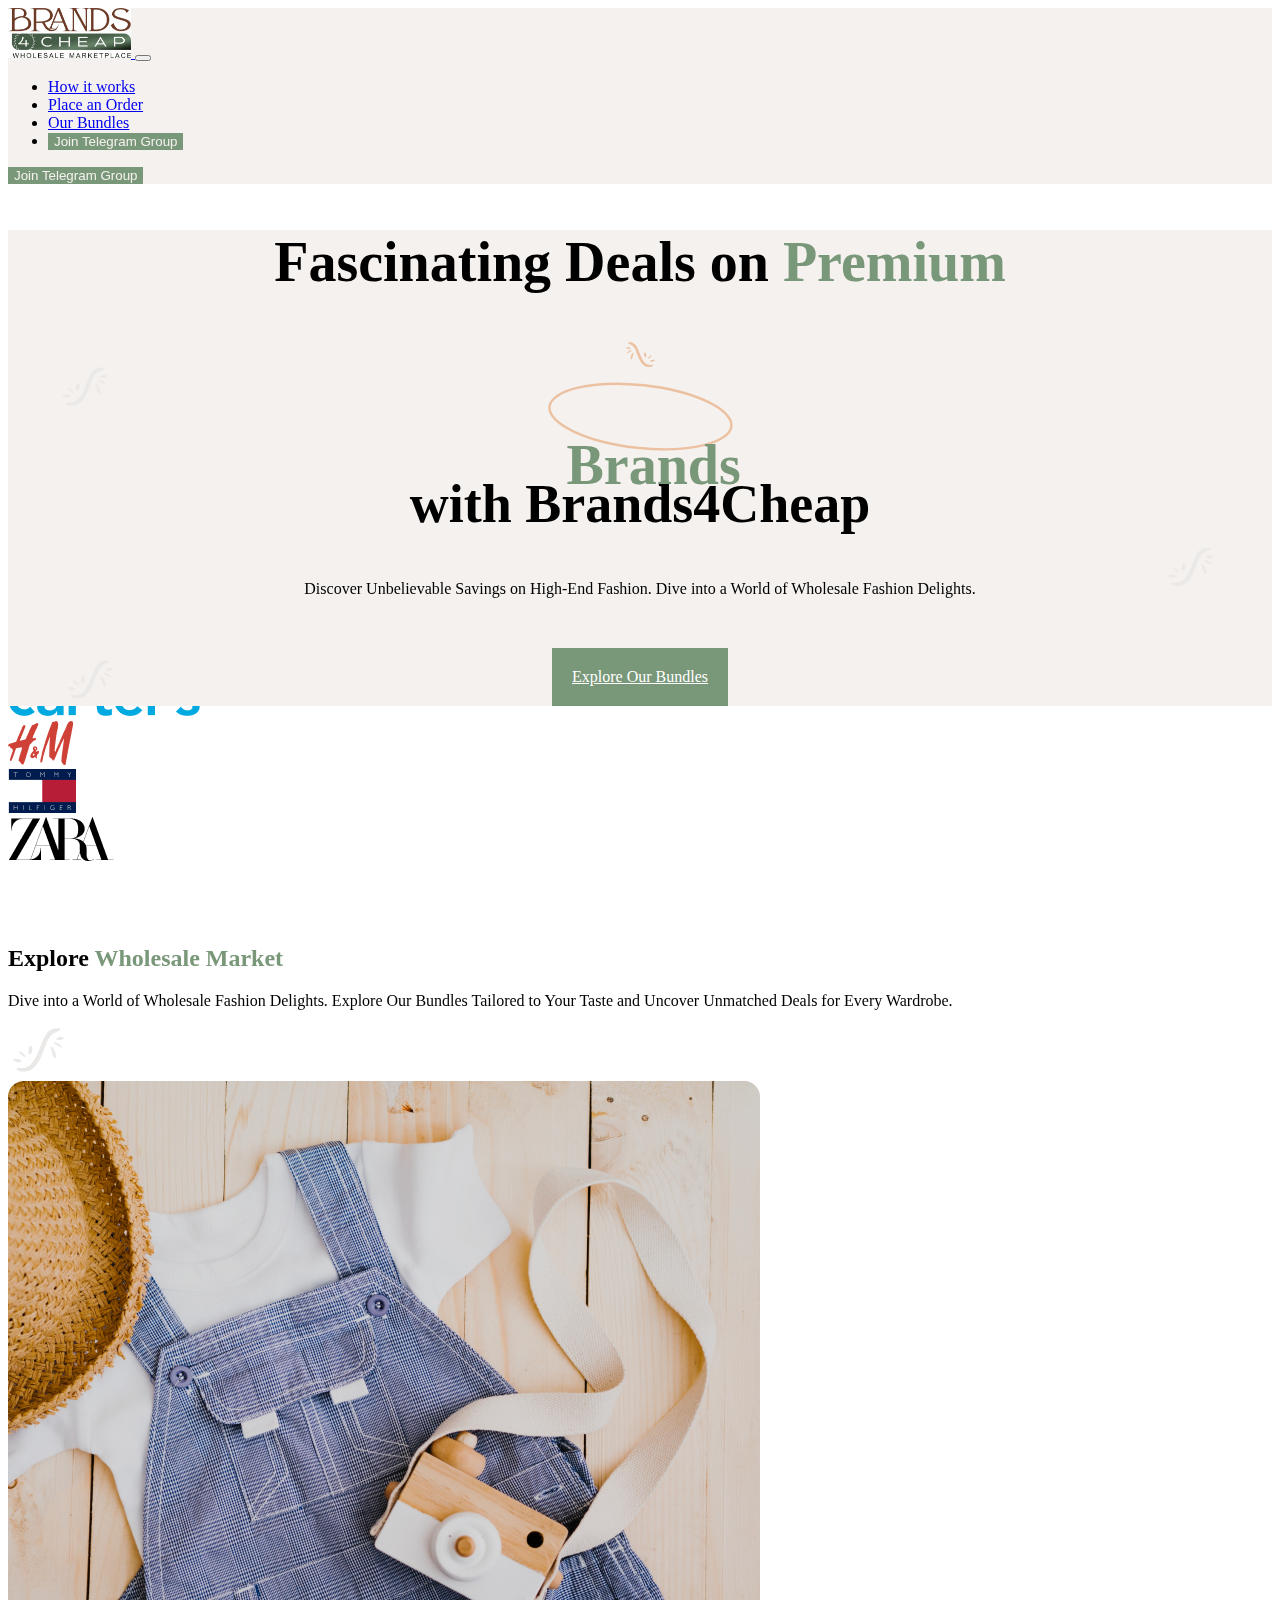
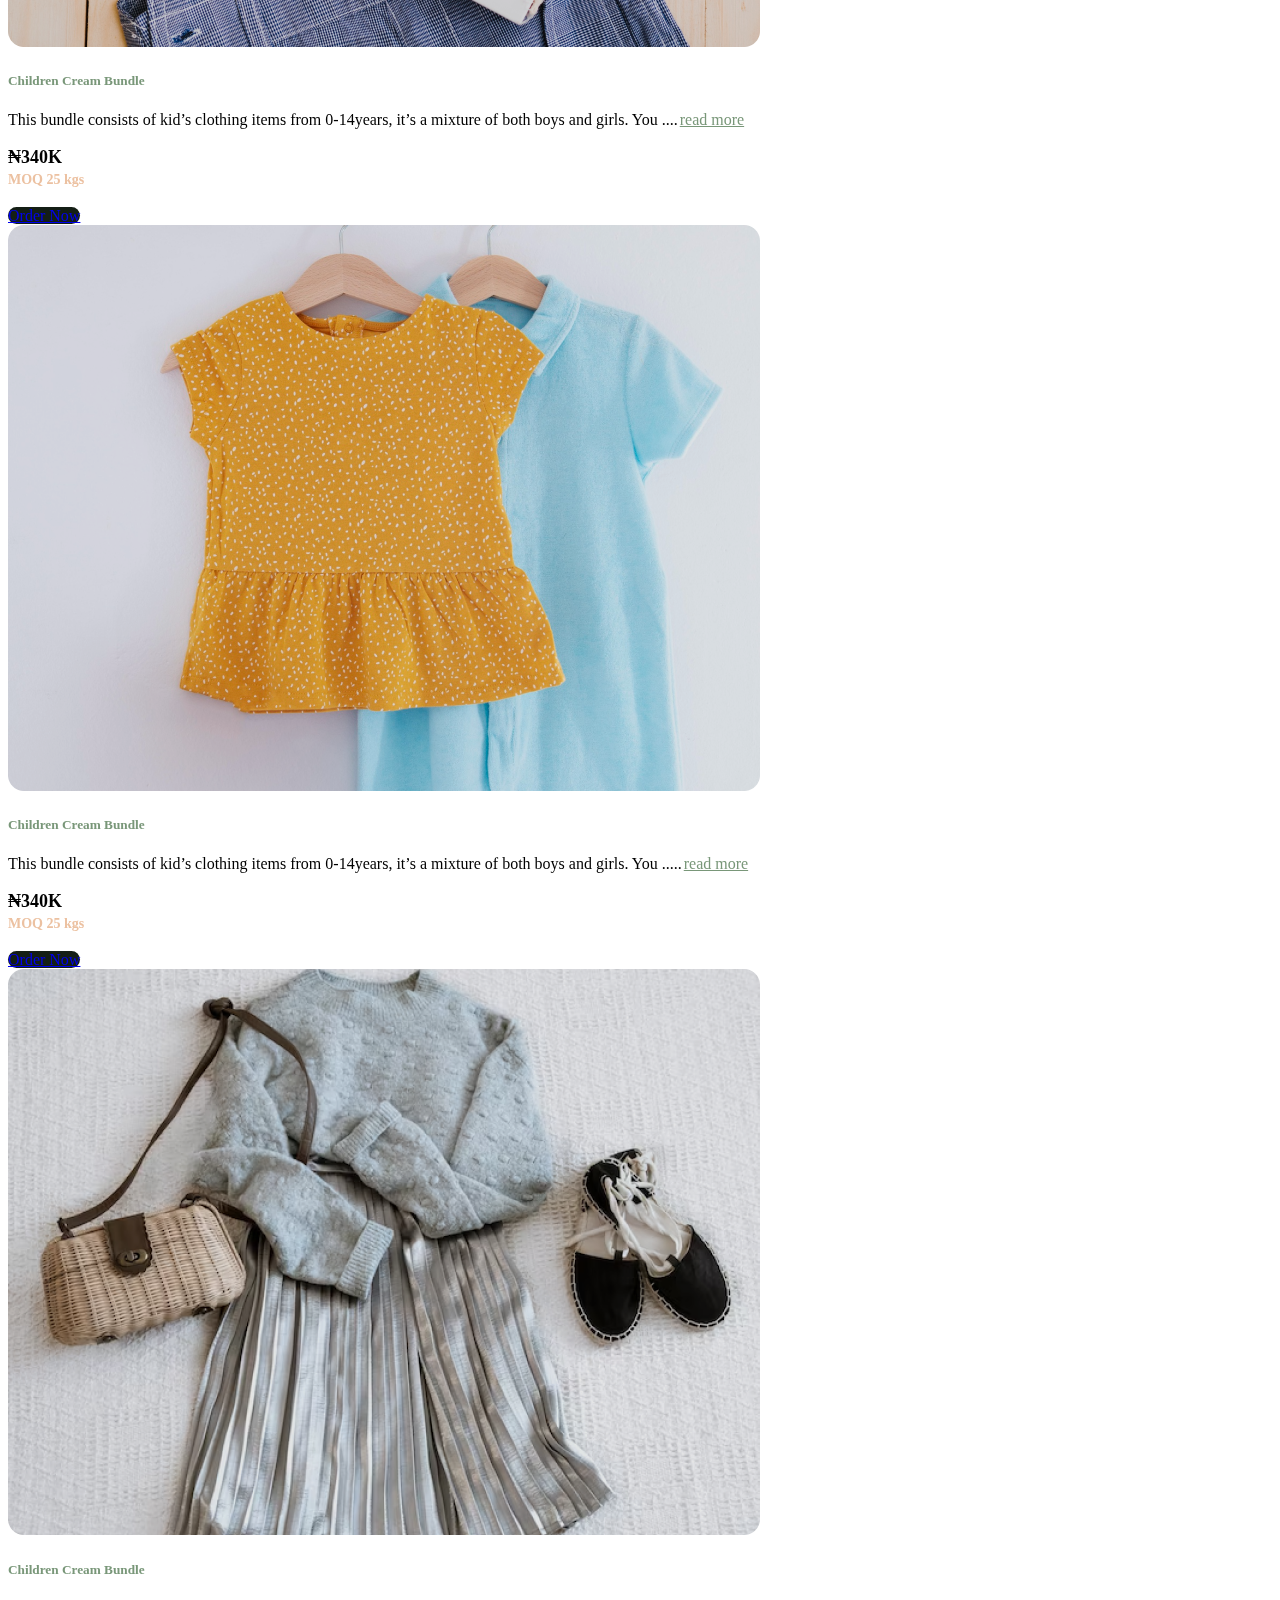
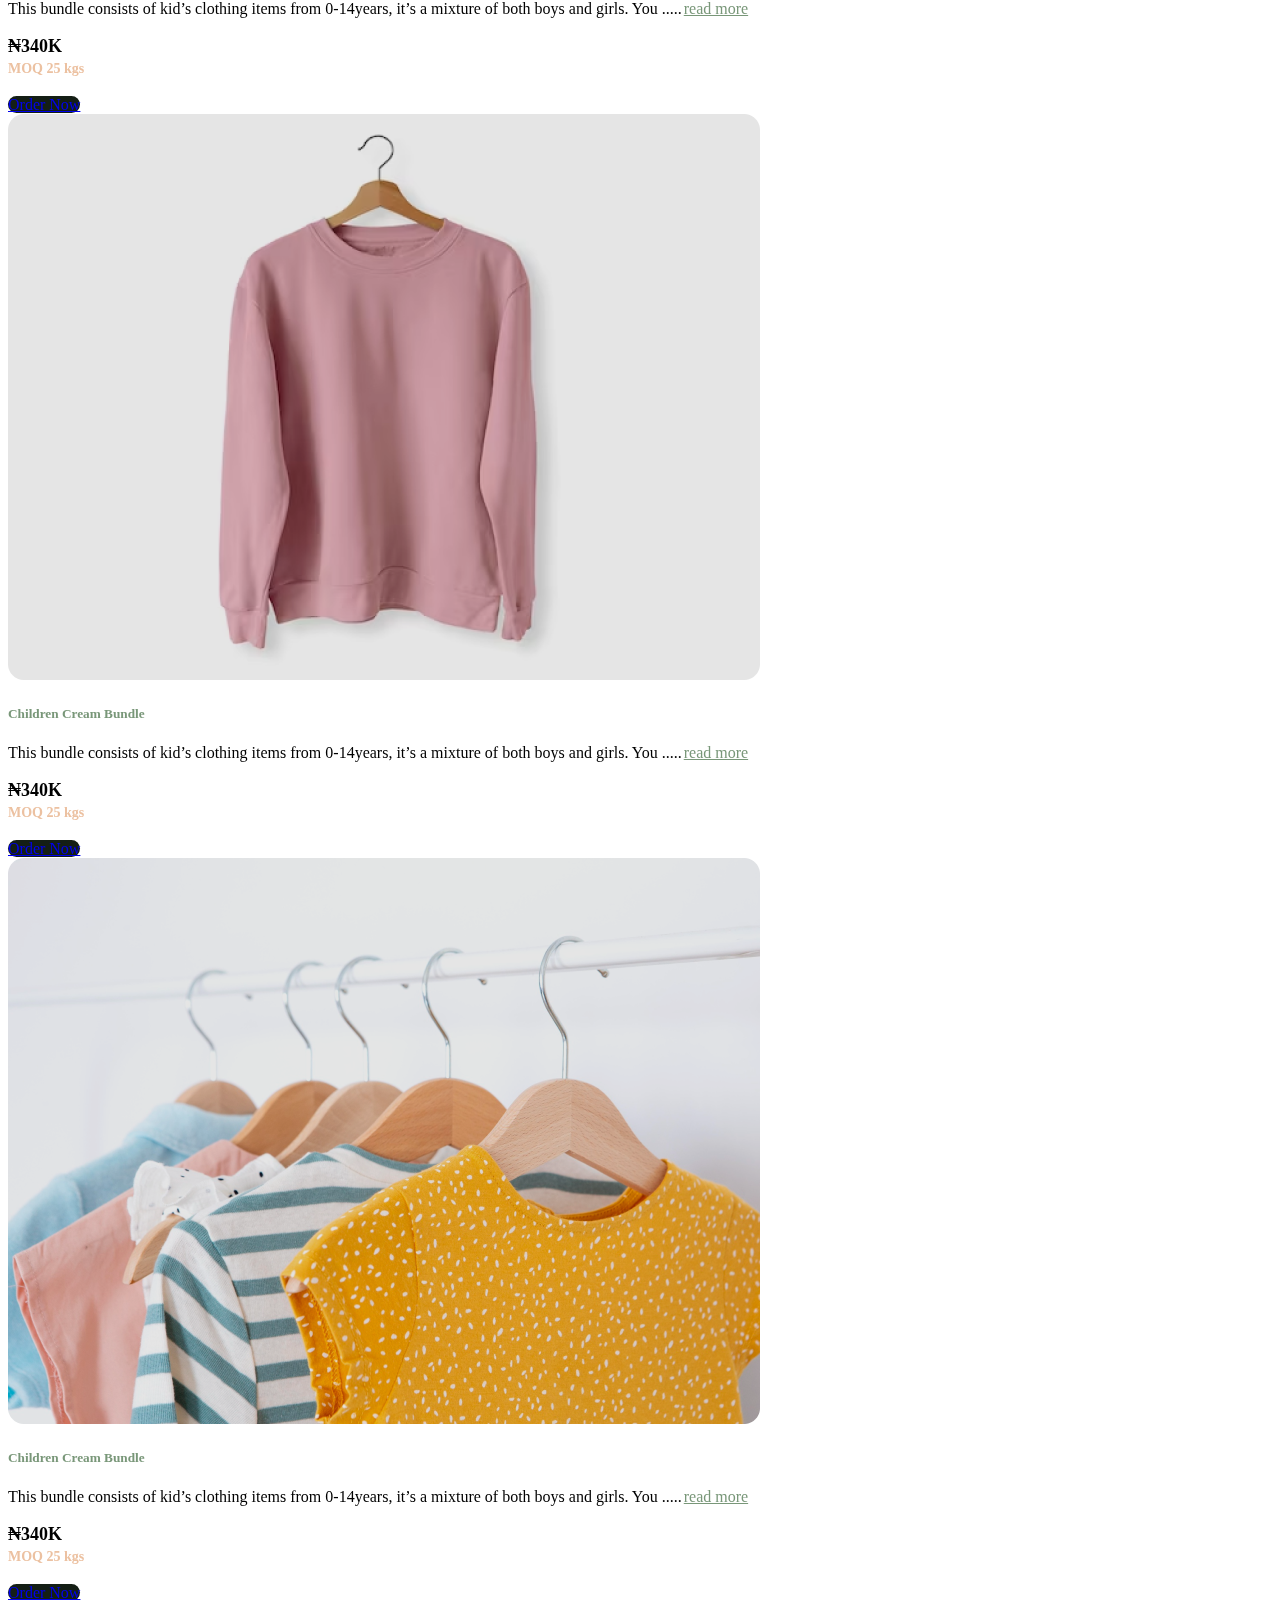
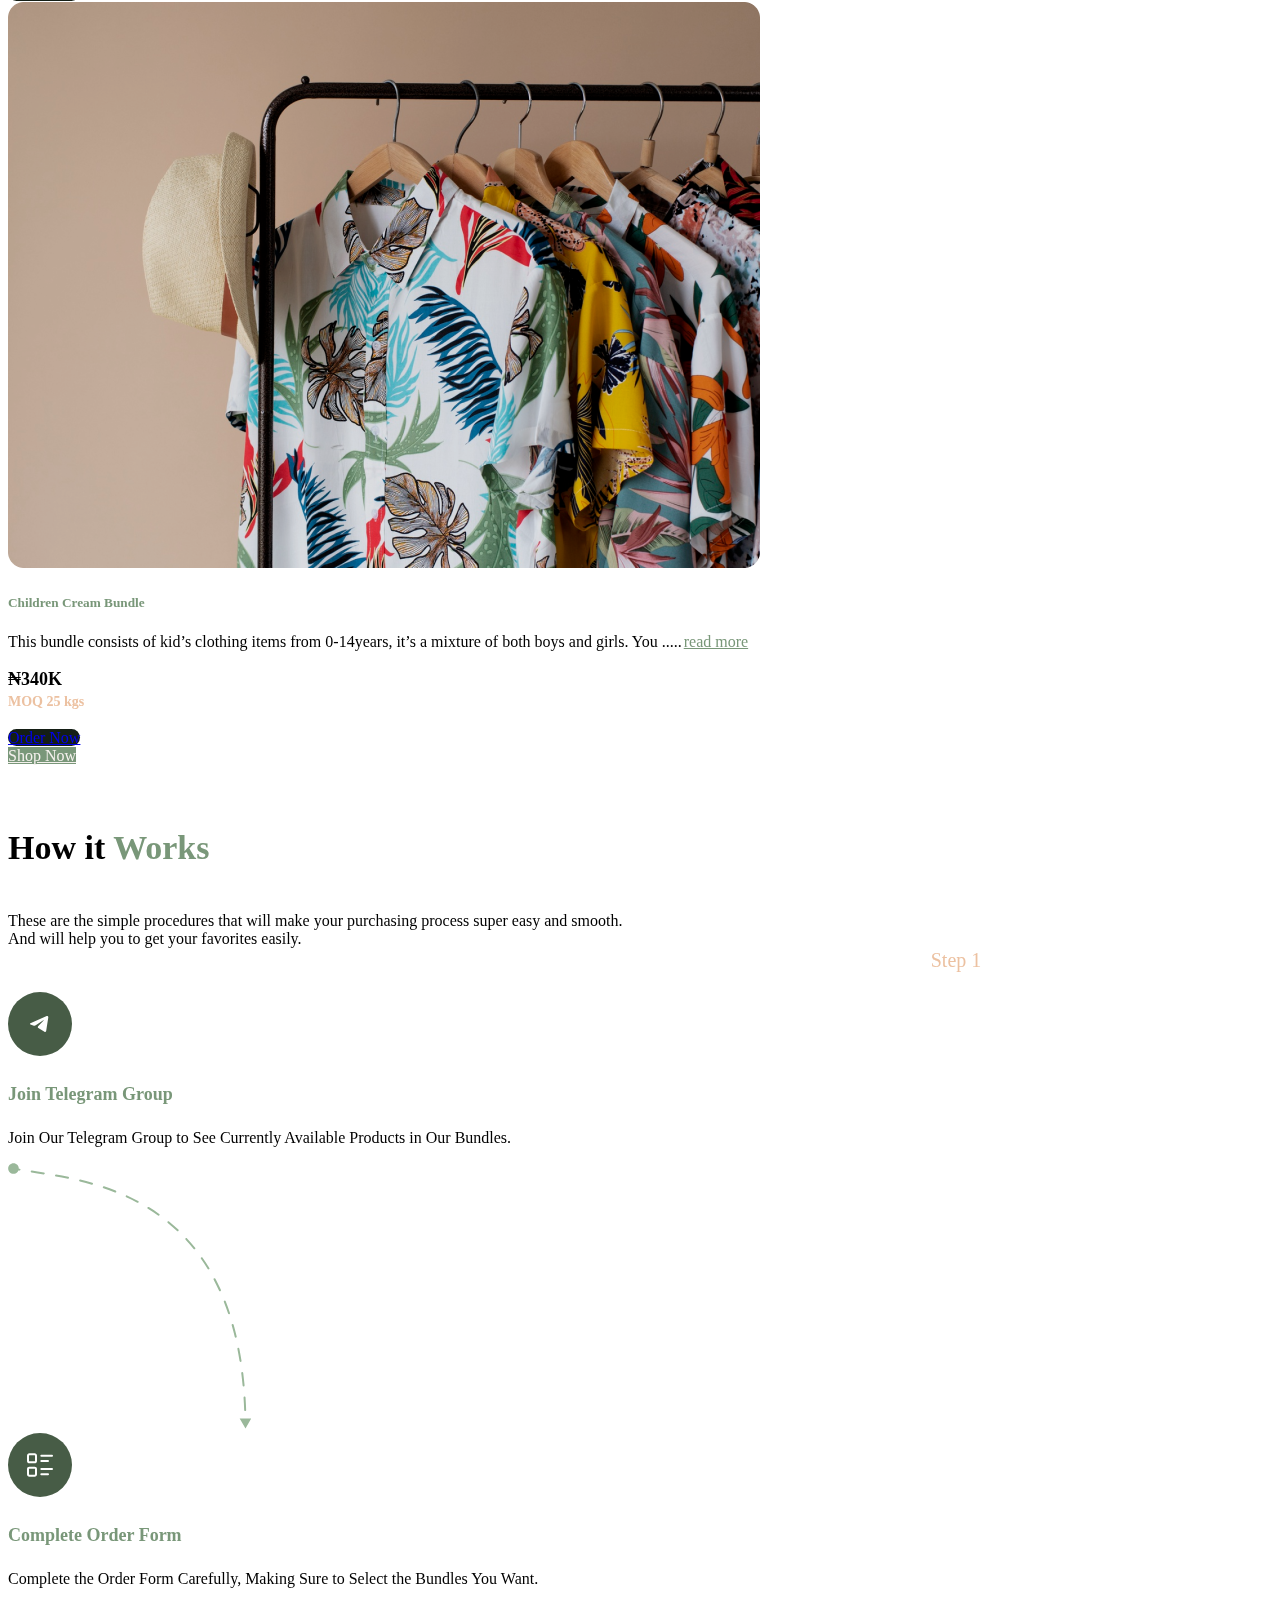
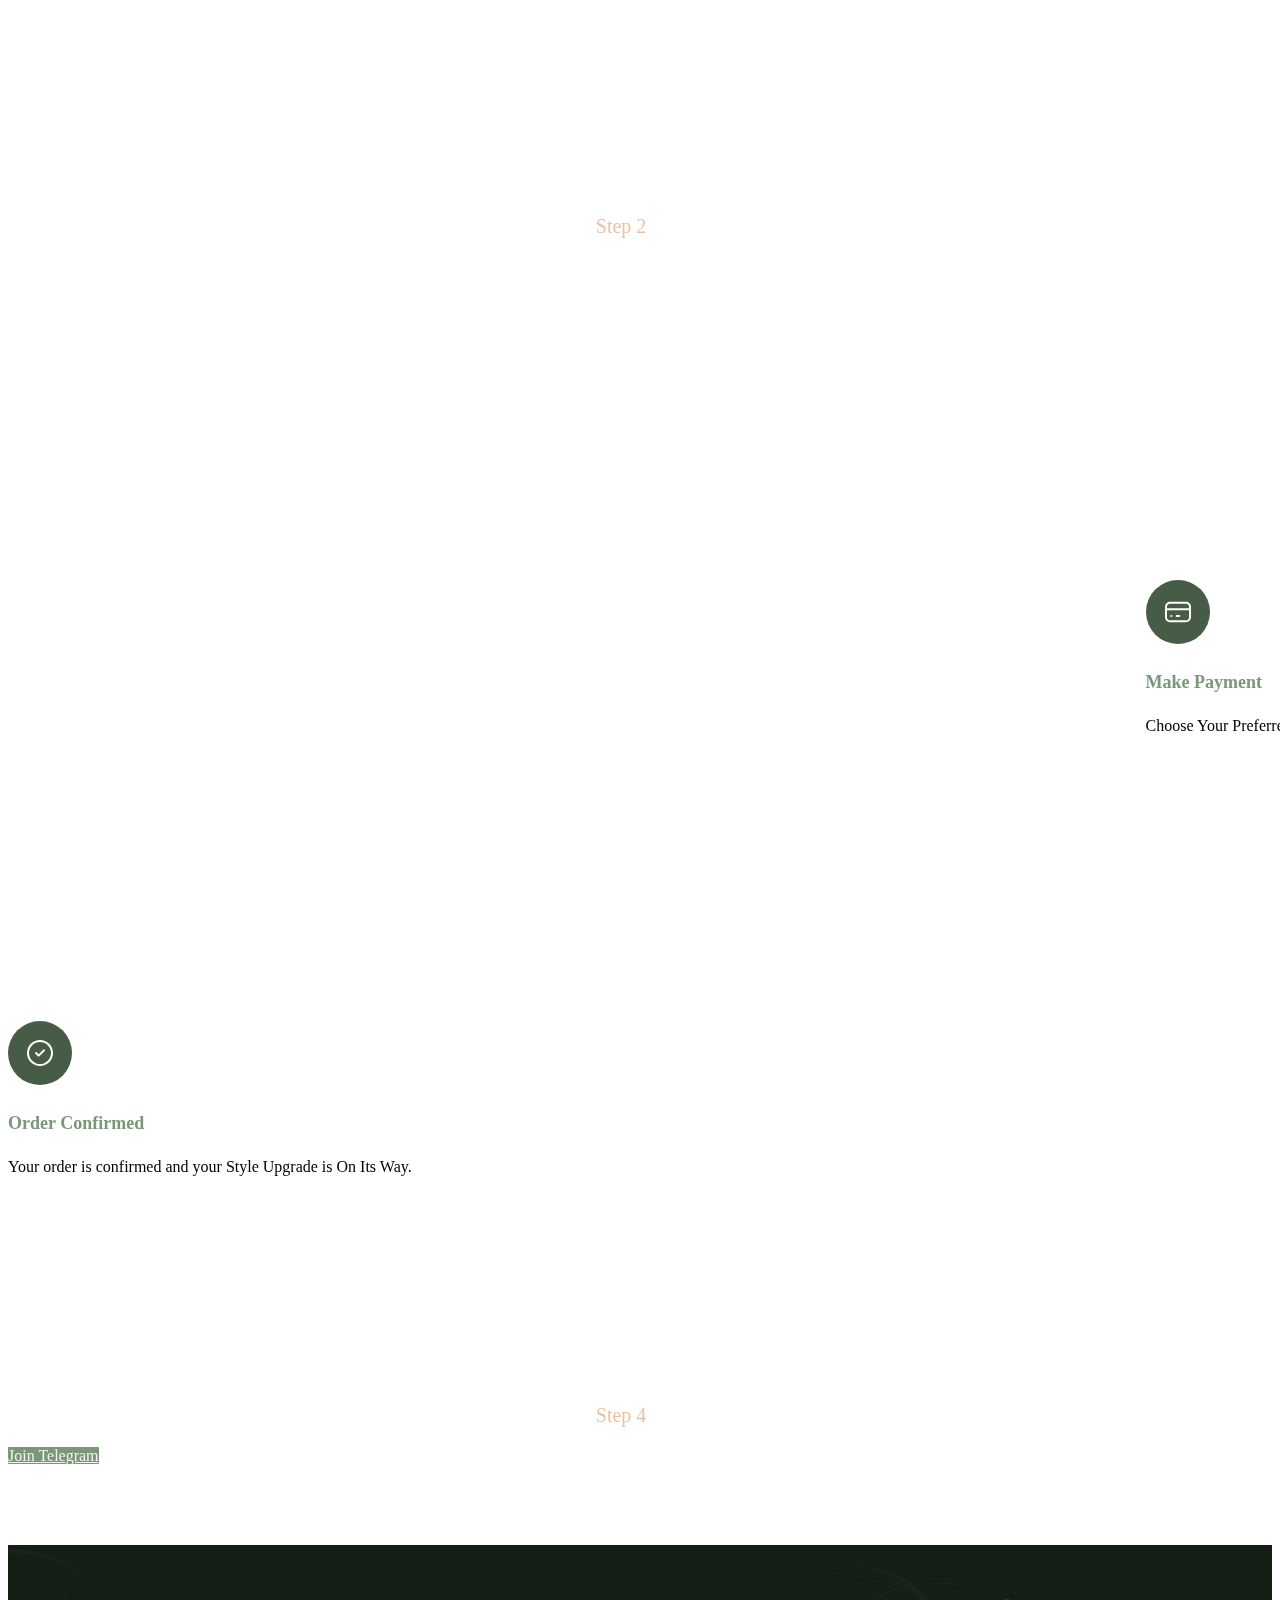
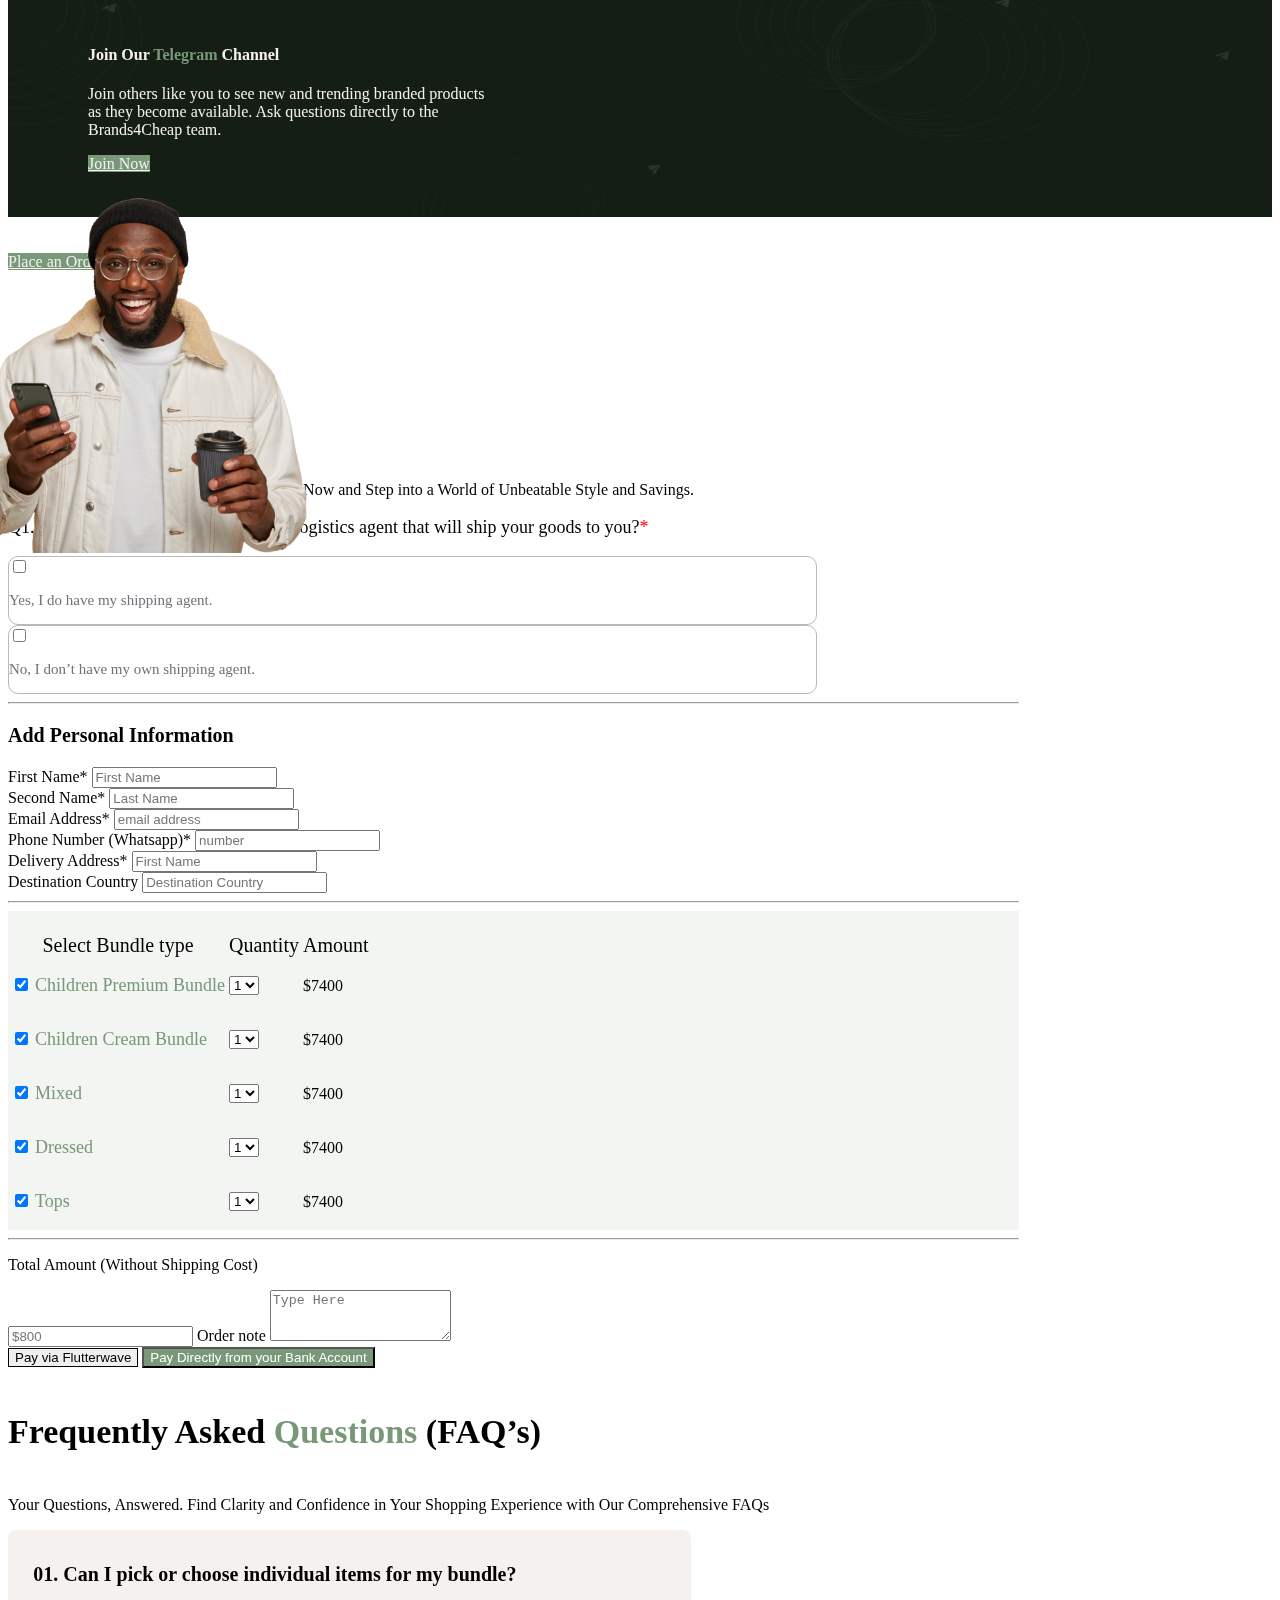
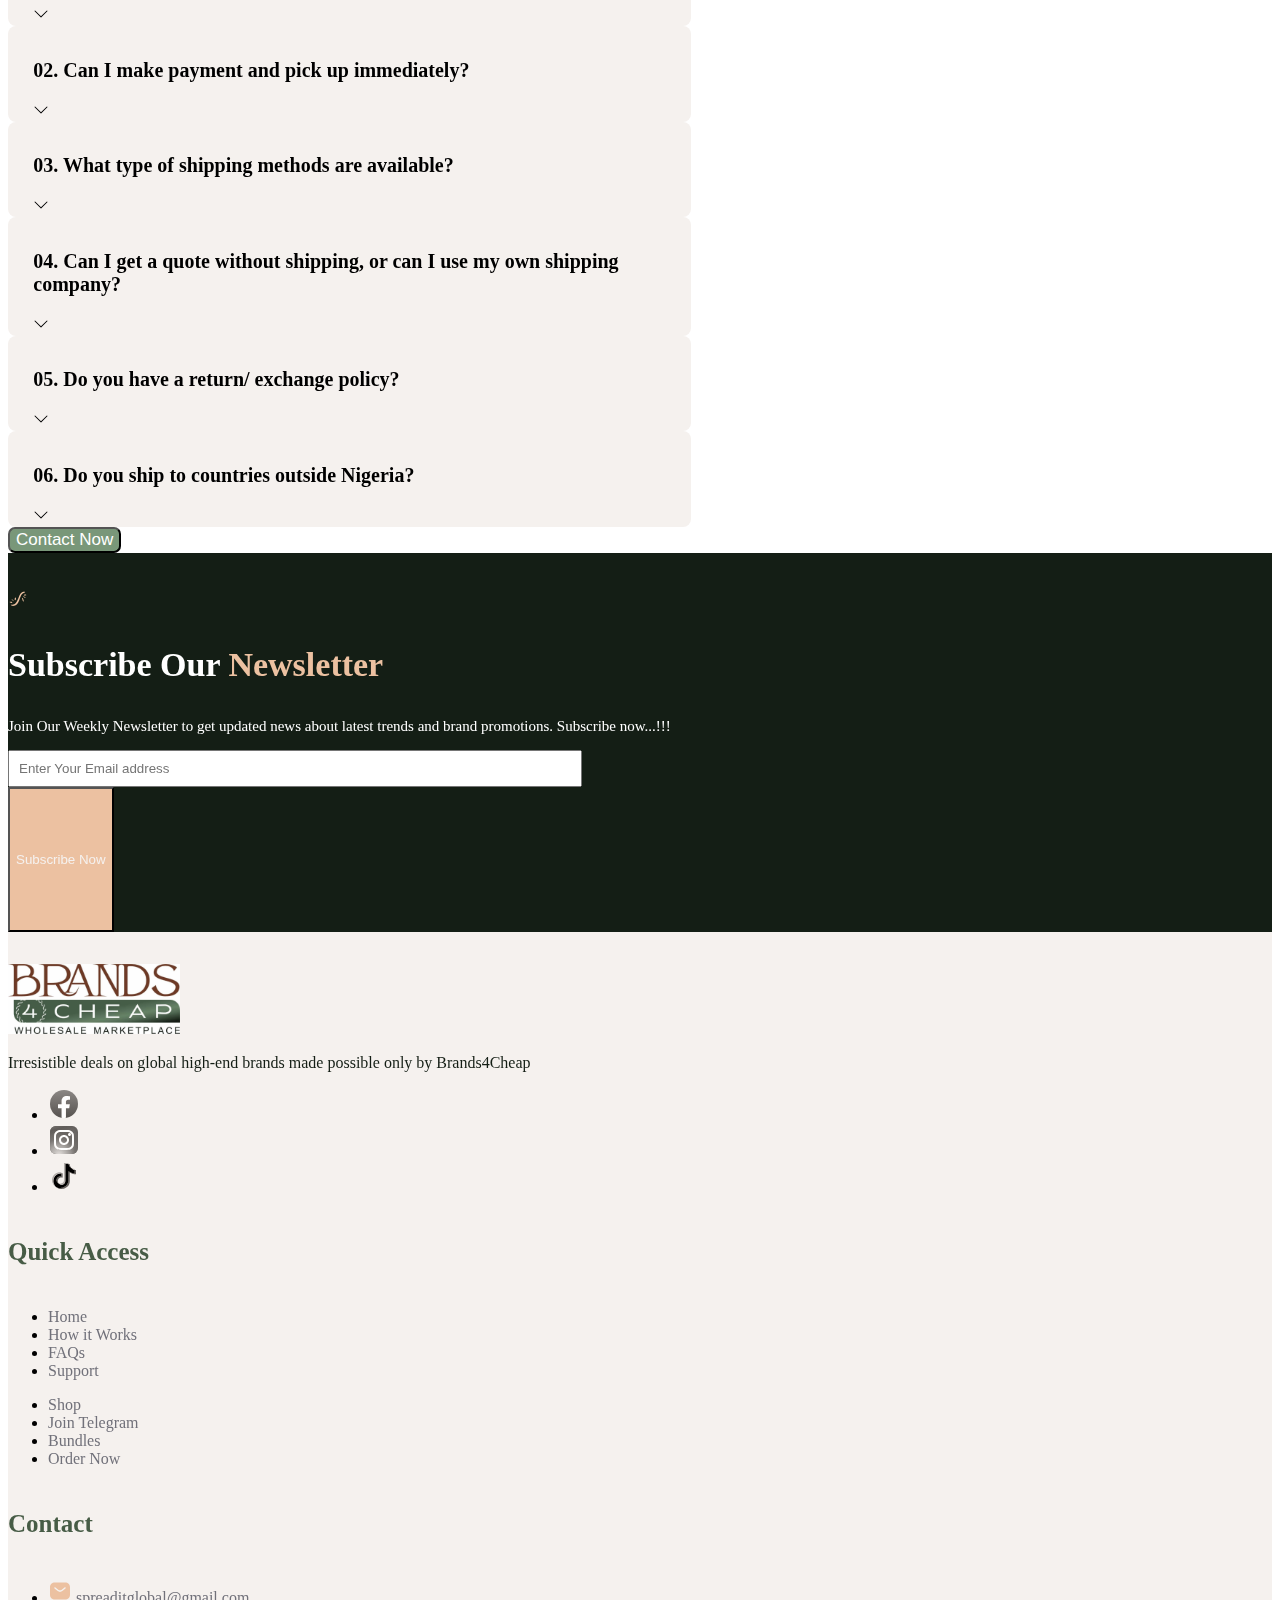
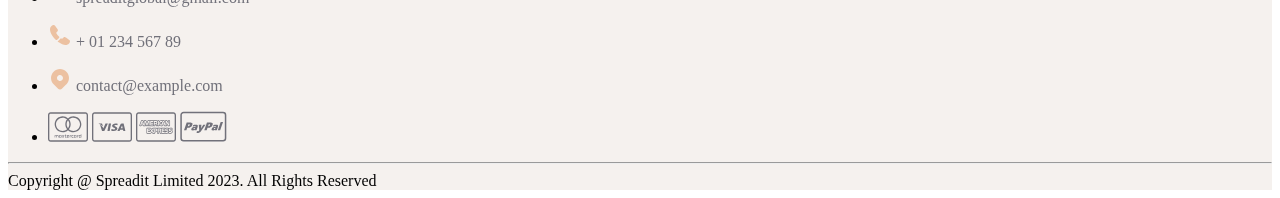
==== commit 8c4381ac: "Merge branch 'main' of https://github.com/WaniKhan919/brand-for-cheap" ====
--- a/index.html
+++ b/index.html
@@ -51,7 +51,7 @@
       <div class="container">
         <div class="row">
           <div class="col-md-12 text-center">
-            <div class="d-flex justify-content-center">
+            <div class="d-grid d-md-flex justify-content-center">
             <h2 class="hero-heading">Fascinating Deals on <span>Premium</span></h2>
             <svg width="36" height="29" viewBox="0 0 36 29" fill="none" xmlns="http://www.w3.org/2000/svg">
               <path d="M6.07357 11.9286C6.10718 11.8621 6.64833 11.5846 7.2826 11.3208C9.08528 10.5622 10.0824 9.61354 9.43071 9.28415C8.56624 8.84721 4.64963 11.4426 5.09965 12.171C5.19889 12.3381 5.95929 12.1547 6.07357 11.9286Z" fill="#ECC1A1"/>
@@ -63,7 +63,7 @@
               <path d="M17.3479 11.4977C14.4823 3.78784 12.1207 1.32515 7.55546 1.33863C6.0693 1.33884 5.50557 2.22271 6.70326 2.6611C12.4388 4.75863 12.8367 6.74635 16.3287 15.9917C18.4698 21.699 21.6068 25.2382 25.0297 25.8329C28.0531 26.3592 30.9755 25.5321 30.9482 24.1658C30.9302 23.7058 30.9568 23.7193 29.5831 23.8933C24.1085 24.6159 21.0962 21.5572 17.3479 11.4977Z" fill="#ECC1A1"/>
               </svg>     
             </div>  
-            <div class="d-flex justify-content-center gap-3">
+            <div class="d-grid d-md-flex justify-content-center gap-3">
             <div class="svg-container">
               <svg class="svg-herosection" width="185" height="85" viewBox="0 0 229 85" fill="none" xmlns="http://www.w3.org/2000/svg">
                 <path d="M226.984 54.71C226.45 59.6391 223.086 64.2368 216.988 68.2896C210.899 72.3361 202.267 75.707 191.648 78.2024C170.425 83.1898 141.599 84.6033 110.225 81.2067C78.8499 77.8101 50.9947 70.2605 31.3304 60.8466C21.4917 56.1365 13.7808 50.9963 8.69895 45.7405C3.60918 40.4765 1.30759 35.2655 1.84122 30.3363C2.37485 25.4071 5.73831 20.8095 11.8367 16.7567C17.9257 12.7101 26.5579 9.33928 37.1766 6.84389C58.4 1.85642 87.2256 0.442969 118.6 3.83956C149.975 7.23614 177.83 14.7858 197.494 24.1997C207.333 28.9098 215.044 34.0499 220.126 39.3058C225.216 44.5698 227.517 49.7808 226.984 54.71Z" stroke="#ECC1A1" stroke-width="3"/>
@@ -431,10 +431,8 @@
             <a href="" class="btn btn-green p-3">Join Now</a>
           </div>
         </div>
-        <div class="col-md-4">
-          <div class="stylish-man">
-            <img src="assets/img/man-stylish.png" alt="">
-          </div>
+        <div class="col-md-4 stylish-man d-none d-md-block">
+          <img src="assets/img/man-stylish.png" alt="">
         </div>
       </div>
     </section>  
@@ -666,8 +664,7 @@
           </div>
         </div>
       </div>
-  </div>
-  </section>
+    </section>
   <!-- Place an order end -->
   <!-- Frequent question asked start -->
   <section class="frequent-question mt-5">
@@ -675,7 +672,7 @@
     <p class="text-center mt-2">Your Questions, Answered. Find Clarity and Confidence in Your Shopping Experience with
       Our Comprehensive FAQs</p>
     <div class="d-flex flex-column justify-content-center align-items-center gap-4">
-      <div class="faq1 w-50">
+      <div class="faq1">
         <div class="d-flex justify-content-between">
           <p>01. <span class="mx-3 ">Can I pick or choose individual items for my bundle?</span></p>
           <svg xmlns="http://www.w3.org/2000/svg" width="16" height="16" fill="currentColor" class="bi bi-chevron-down"
@@ -685,7 +682,7 @@
           </svg>
         </div>
       </div>
-      <div class="faq1 w-50">
+      <div class="faq1">
         <div class="d-flex justify-content-between">
           <p>02. <span class="mx-3 ">Can I make payment and pick up immediately?</span></p>
           <svg xmlns="http://www.w3.org/2000/svg" width="16" height="16" fill="currentColor" class="bi bi-chevron-down"
@@ -695,7 +692,7 @@
           </svg>
         </div>
       </div>
-      <div class="faq1 w-50">
+      <div class="faq1">
         <div class="d-flex justify-content-between">
           <p>03. <span class="mx-3 ">What type of shipping methods are available?</span></p>
           <svg xmlns="http://www.w3.org/2000/svg" width="16" height="16" fill="currentColor" class="bi bi-chevron-down"
@@ -705,7 +702,7 @@
           </svg>
         </div>
       </div>
-      <div class="faq1 w-50">
+      <div class="faq1">
         <div class="d-flex justify-content-between">
           <p>04. <span class="mx-3 ">Can I get a quote without shipping, or can I use my own shipping company?</span>
           </p>
@@ -716,7 +713,7 @@
           </svg>
         </div>
       </div>
-      <div class="faq1 w-50">
+      <div class="faq1">
         <div class="d-flex justify-content-between">
           <p>05. <span class="mx-3 ">Do you have a return/ exchange policy?</span></p>
           <svg xmlns="http://www.w3.org/2000/svg" width="16" height="16" fill="currentColor" class="bi bi-chevron-down"
@@ -726,7 +723,7 @@
           </svg>
         </div>
       </div>
-      <div class="faq1 w-50">
+      <div class="faq1">
         <div class="d-flex justify-content-between">
           <p>06. <span class="mx-3 ">Do you ship to countries outside Nigeria?</span></p>
           <svg xmlns="http://www.w3.org/2000/svg" width="16" height="16" fill="currentColor" class="bi bi-chevron-down"
@@ -742,7 +739,7 @@
   <!-- Frequent question asked end -->
 
   <!-- Subscribe Our Newsletter start -->
-  <section class="container rounded Newsletter mt-5 pb-5 ">
+  <section class="container rounded Newsletter mt-5 pb-5 position-relative">
     <div class="d-flex justify-content-center flex-column align-items-center">
       <svg width="21" height="17" viewBox="0 0 21 17" fill="none" xmlns="http://www.w3.org/2000/svg">
         <path
@@ -783,7 +780,7 @@
   </section>
   <!-- Subscribe Our Newsletter end -->
   <!-- Footer section start -->
-  <section class="container-fluid p-0">
+  <section class="container-fluid p-0 position-relative footer">
     <footer class="footermain text-center text-lg-start text-white">
         <div class="container p-4">
             <div class="row my-4">
--- a/assets/css/style.css
+++ b/assets/css/style.css
@@ -162,16 +162,16 @@
   background-repeat: no-repeat;
   background-size: 100% 88%;
   margin-top: 5rem;
-  overflow: hidden; /* Hide any overflow content */
-  position: relative; /* Add relative positioning */
 }
 
 .stylish-man {
+  position: relative;
+}
+.stylish-man img{
   position: absolute;
-  right: -50px;
-  top: 10%;
-  transform: translateY(-50%);
-  z-index: 1; /* Bring the image above the content */
+  top: -68px;
+  left: -55px;
+  height: 23rem;
 }
 
 .telegram-channel {
@@ -272,11 +272,6 @@
   margin-left: -3%;
 }
 
-.card-placeorder {
-  width: 80%;
-  margin-top: 10%;
-}
-
 .card-text {
   font-size: 16px;
 }
@@ -449,13 +444,41 @@
   padding-top: 5% !important;
   padding-bottom: 5% !important;
 }
+@media (min-width: 768px) {  
+  .entermail {
+    width: 230px;
+    padding: 9px;
+  }
+}
+.faq1 {
+  width: 50%; /* Default width for tablets and laptops */
+}
+
+.card-placeorder {
+  width: 80%;
+  margin-top: 10%;
+}
+
+@media (max-width: 768px) {
+  .faq1 {
+    width: 100%; /* Width for mobile devices */
+  }
+  .card-placeorder {
+    width: 100%;
+    margin-top: 10%;
+  }
+}
 .entermail {
-  width: 552px !important;
+  width: 552px;
   padding: 9px;
 }
-
+.footer{
+  top: -30px;
+
+}
 .footermain {
   background-color: #f5f1ee;
+  padding-top: 2rem;
 }
 .footer-text {
   color: #141e15;
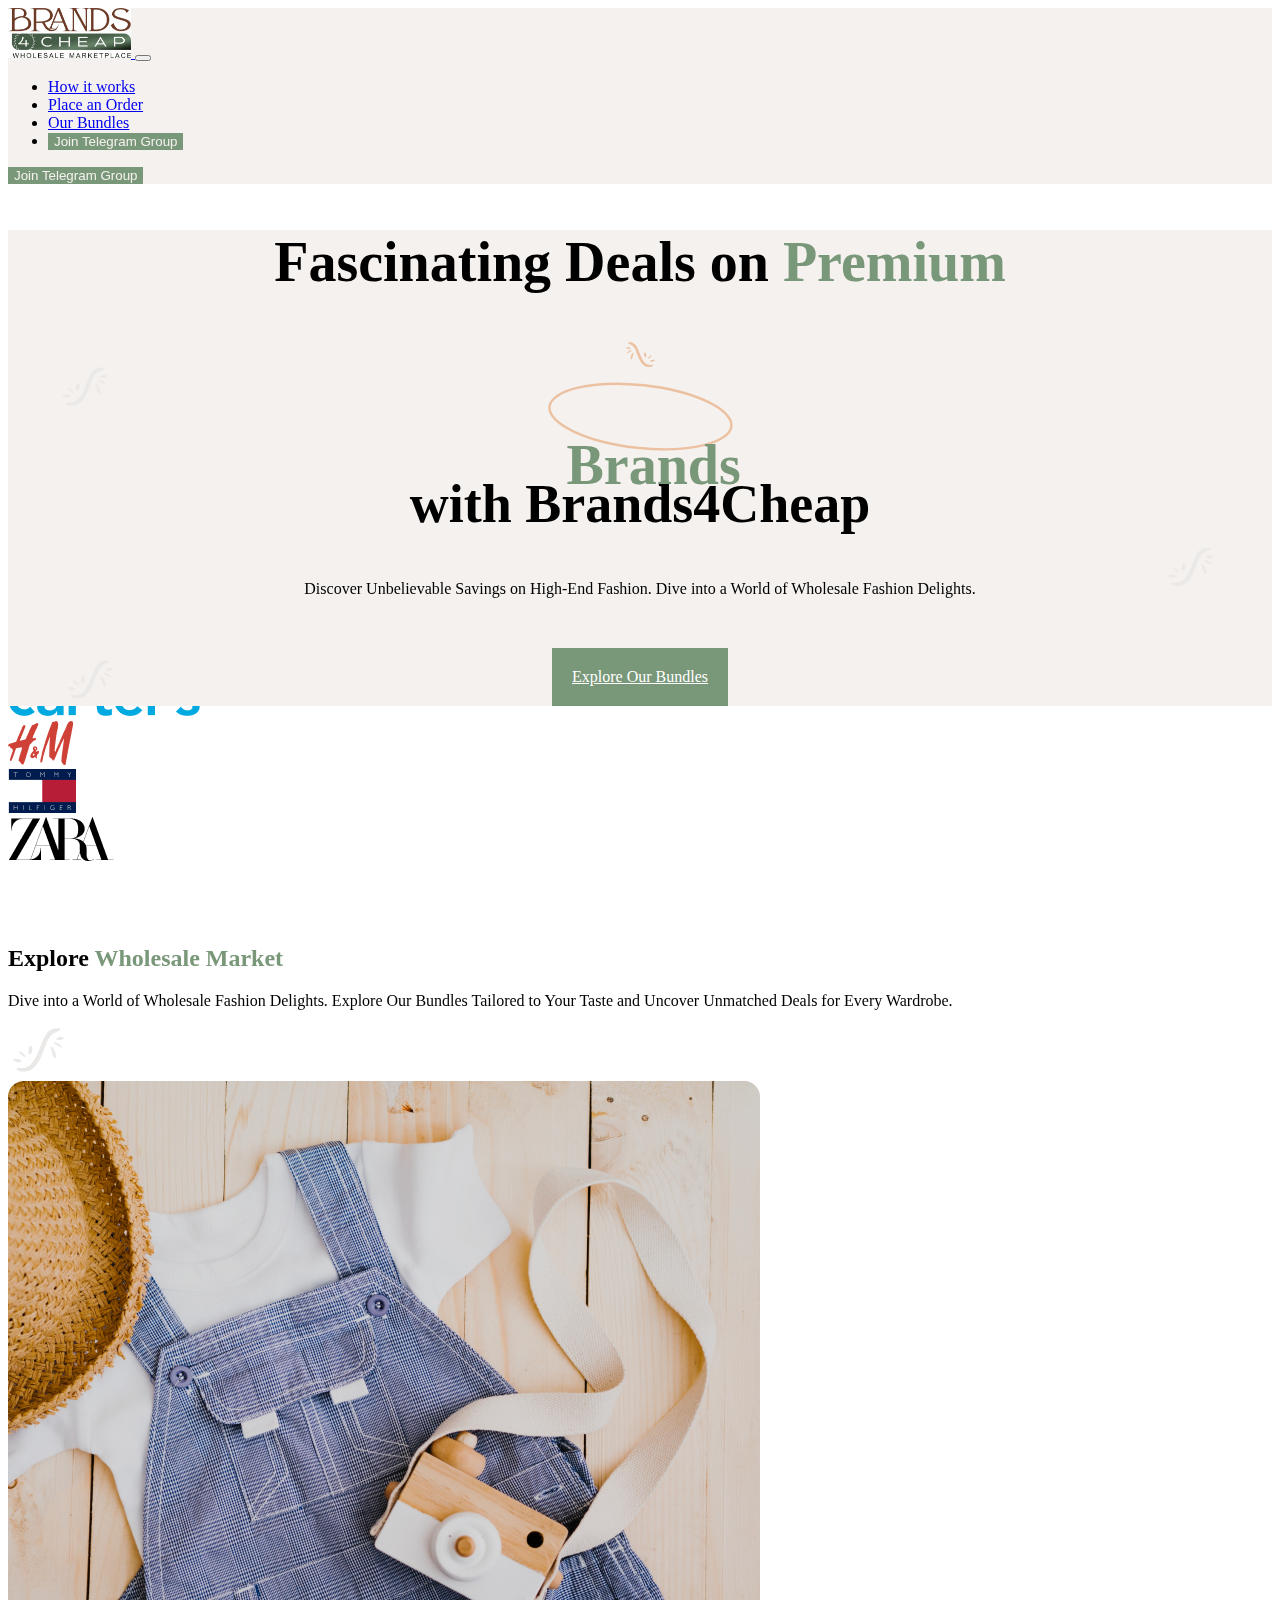
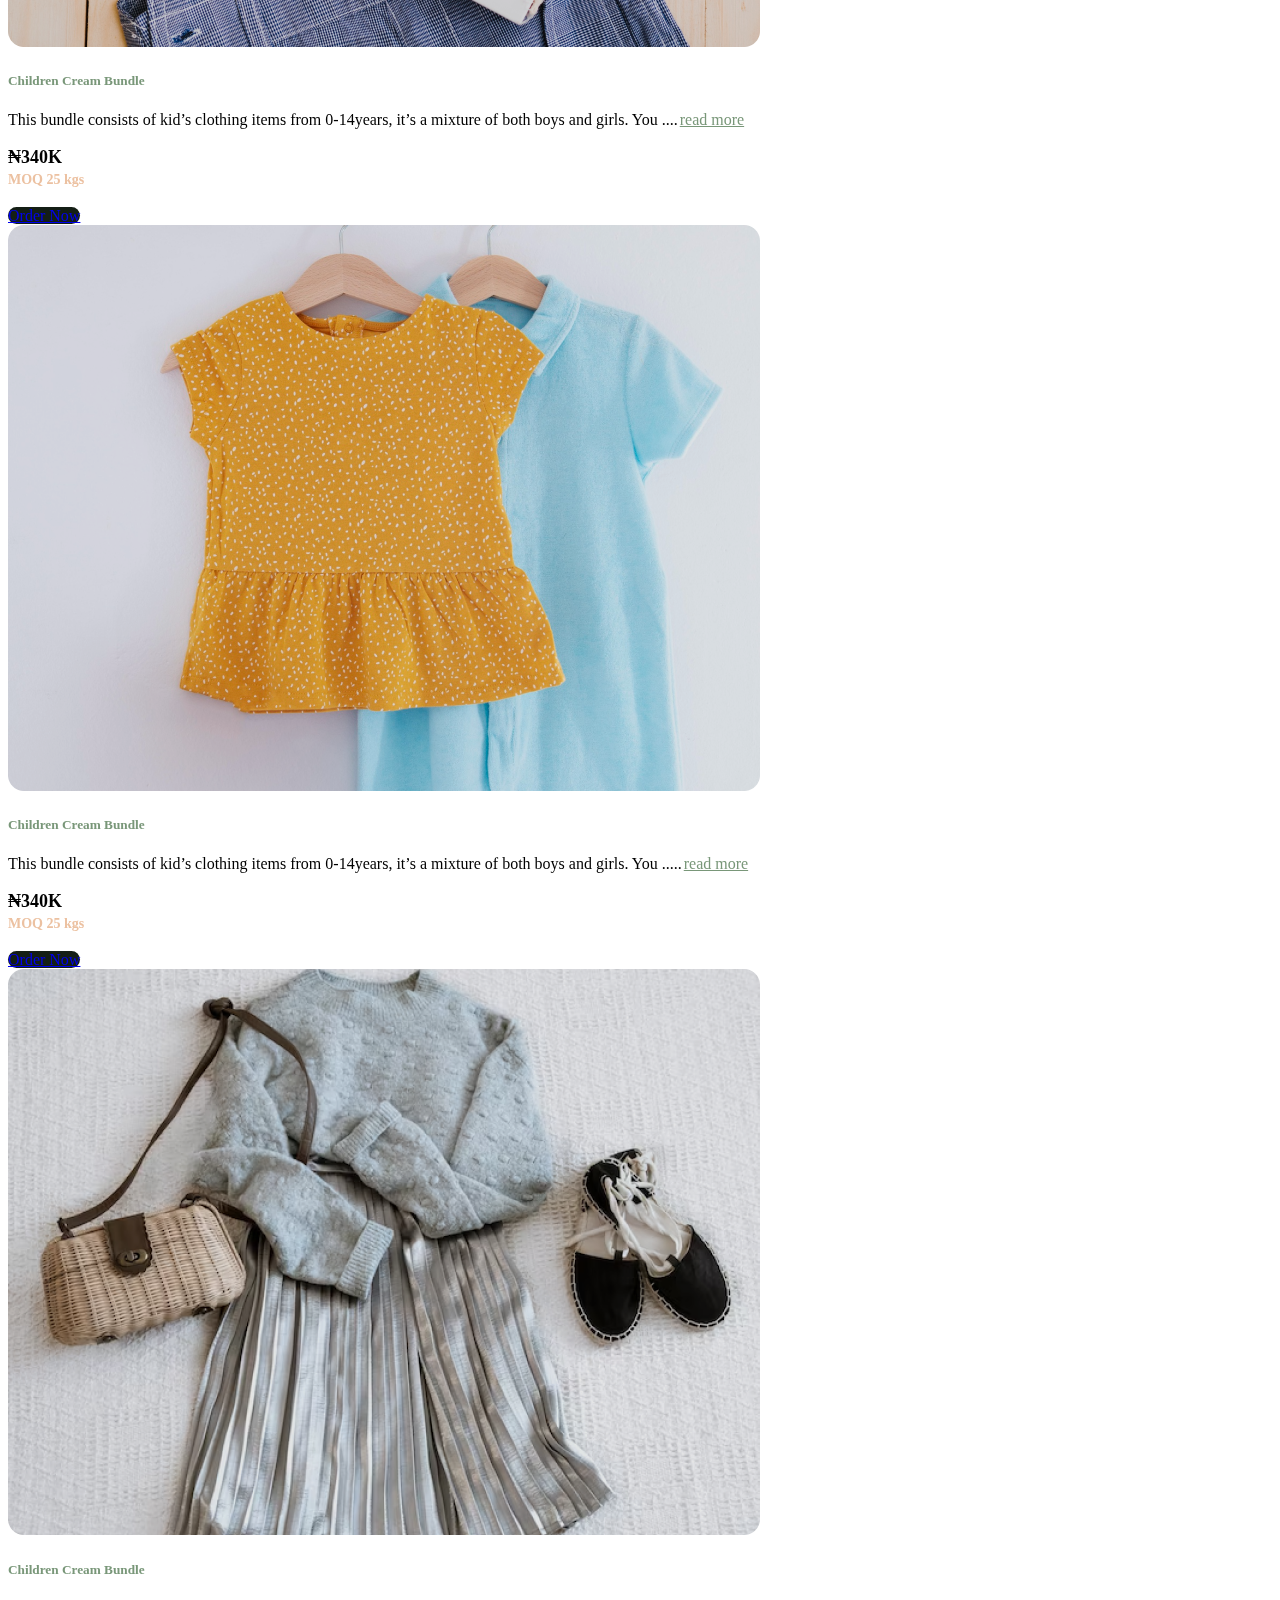
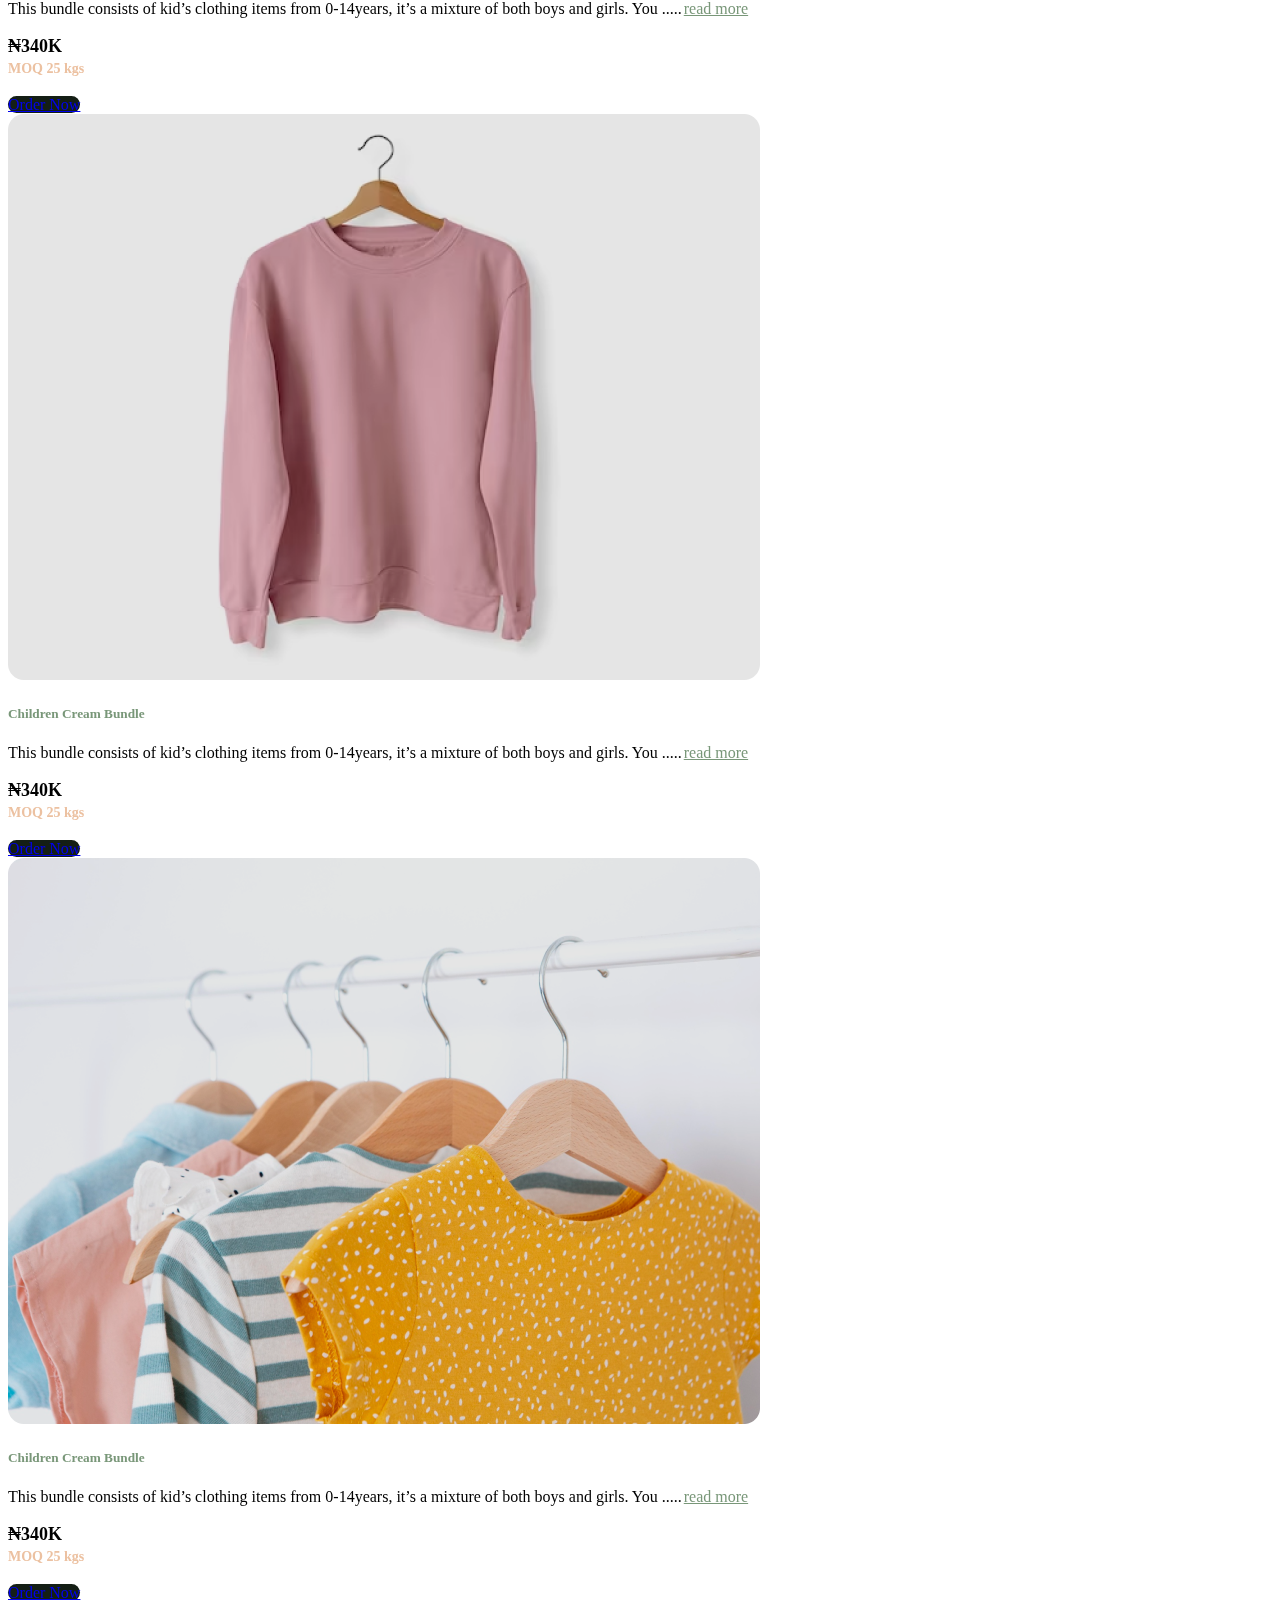
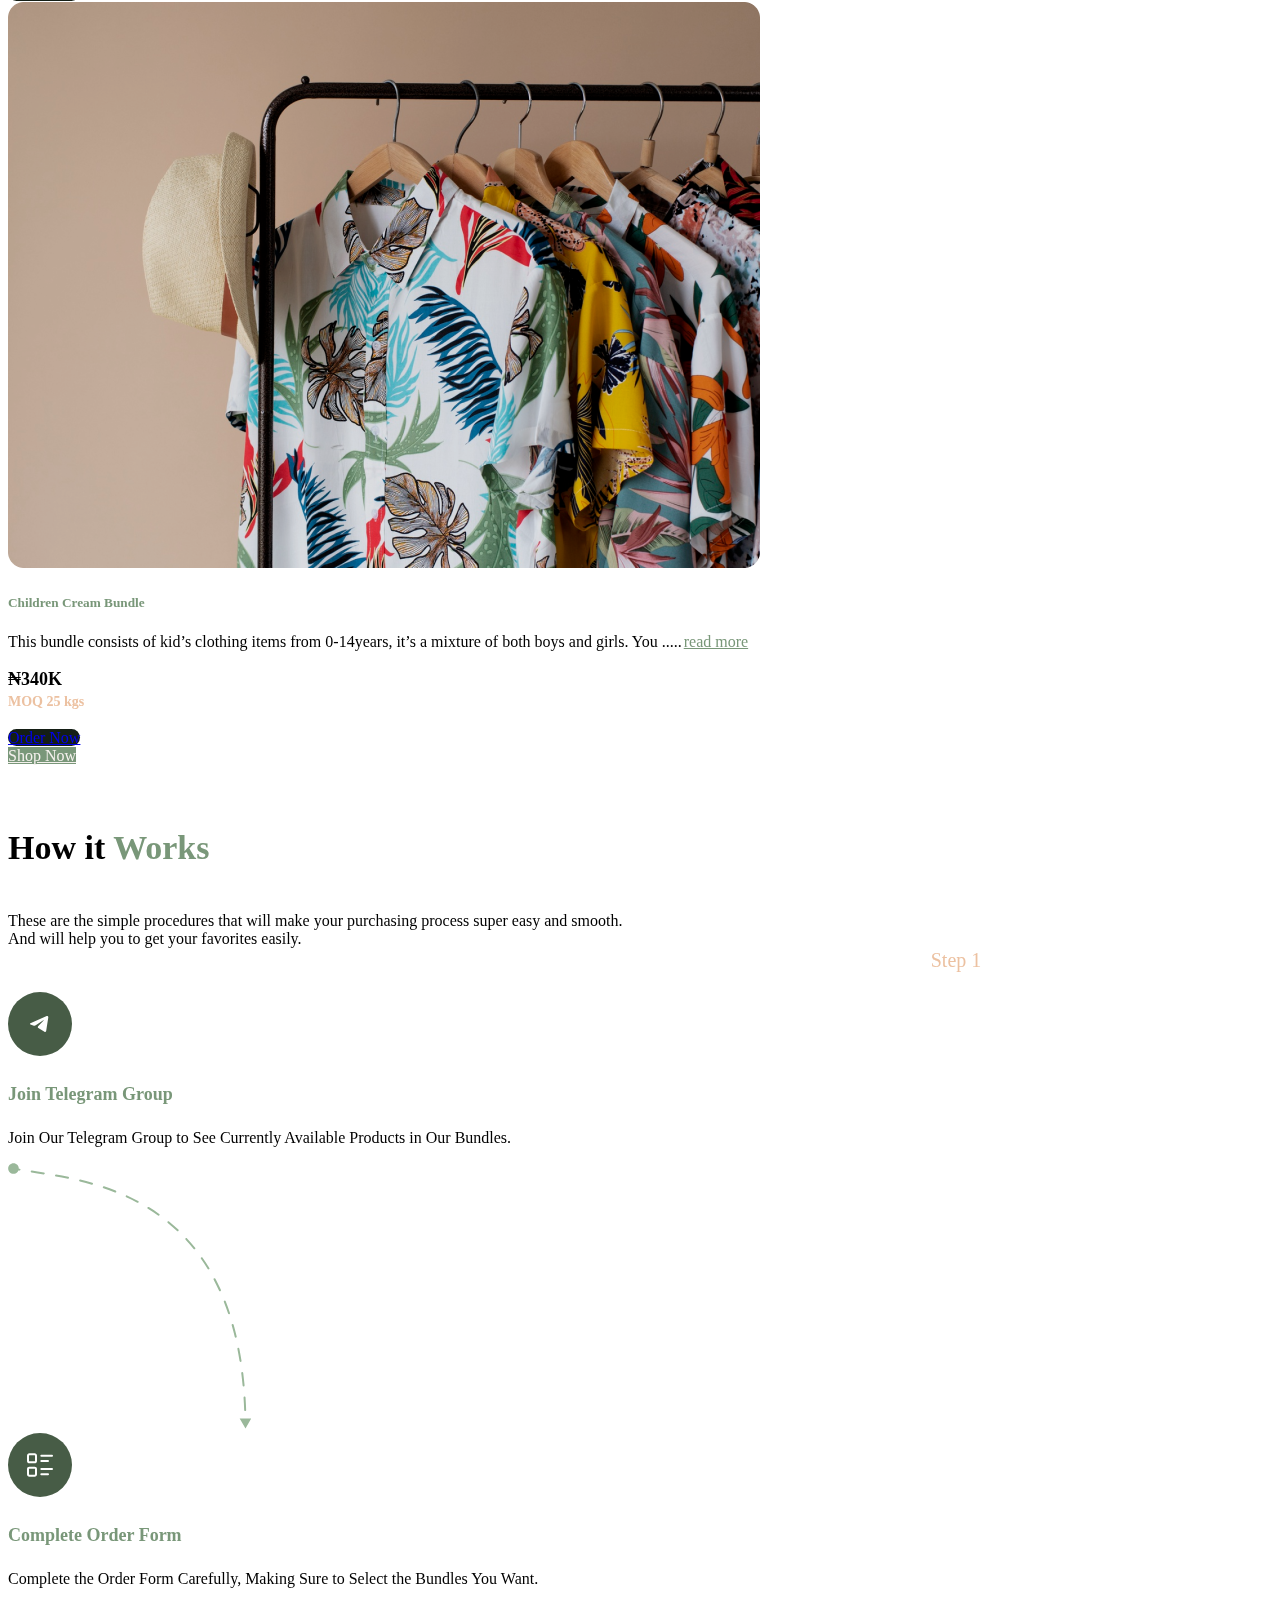
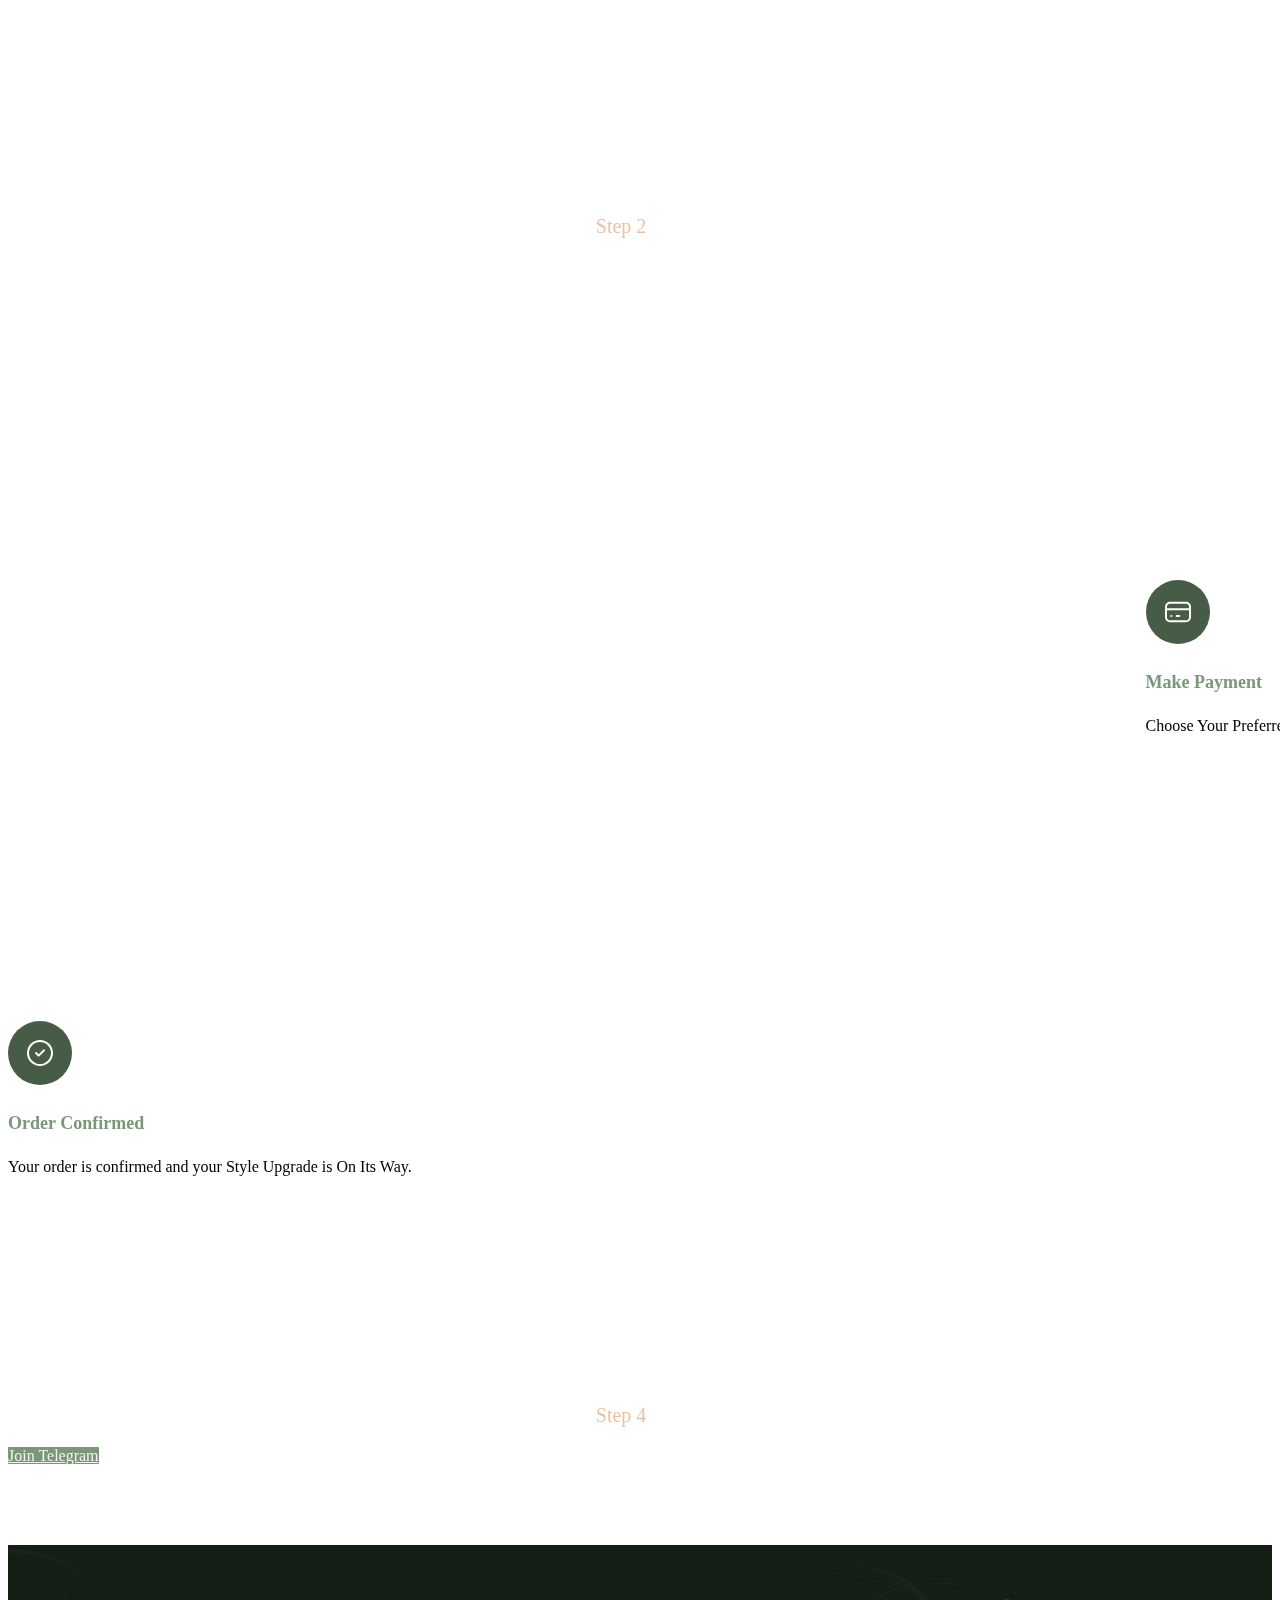
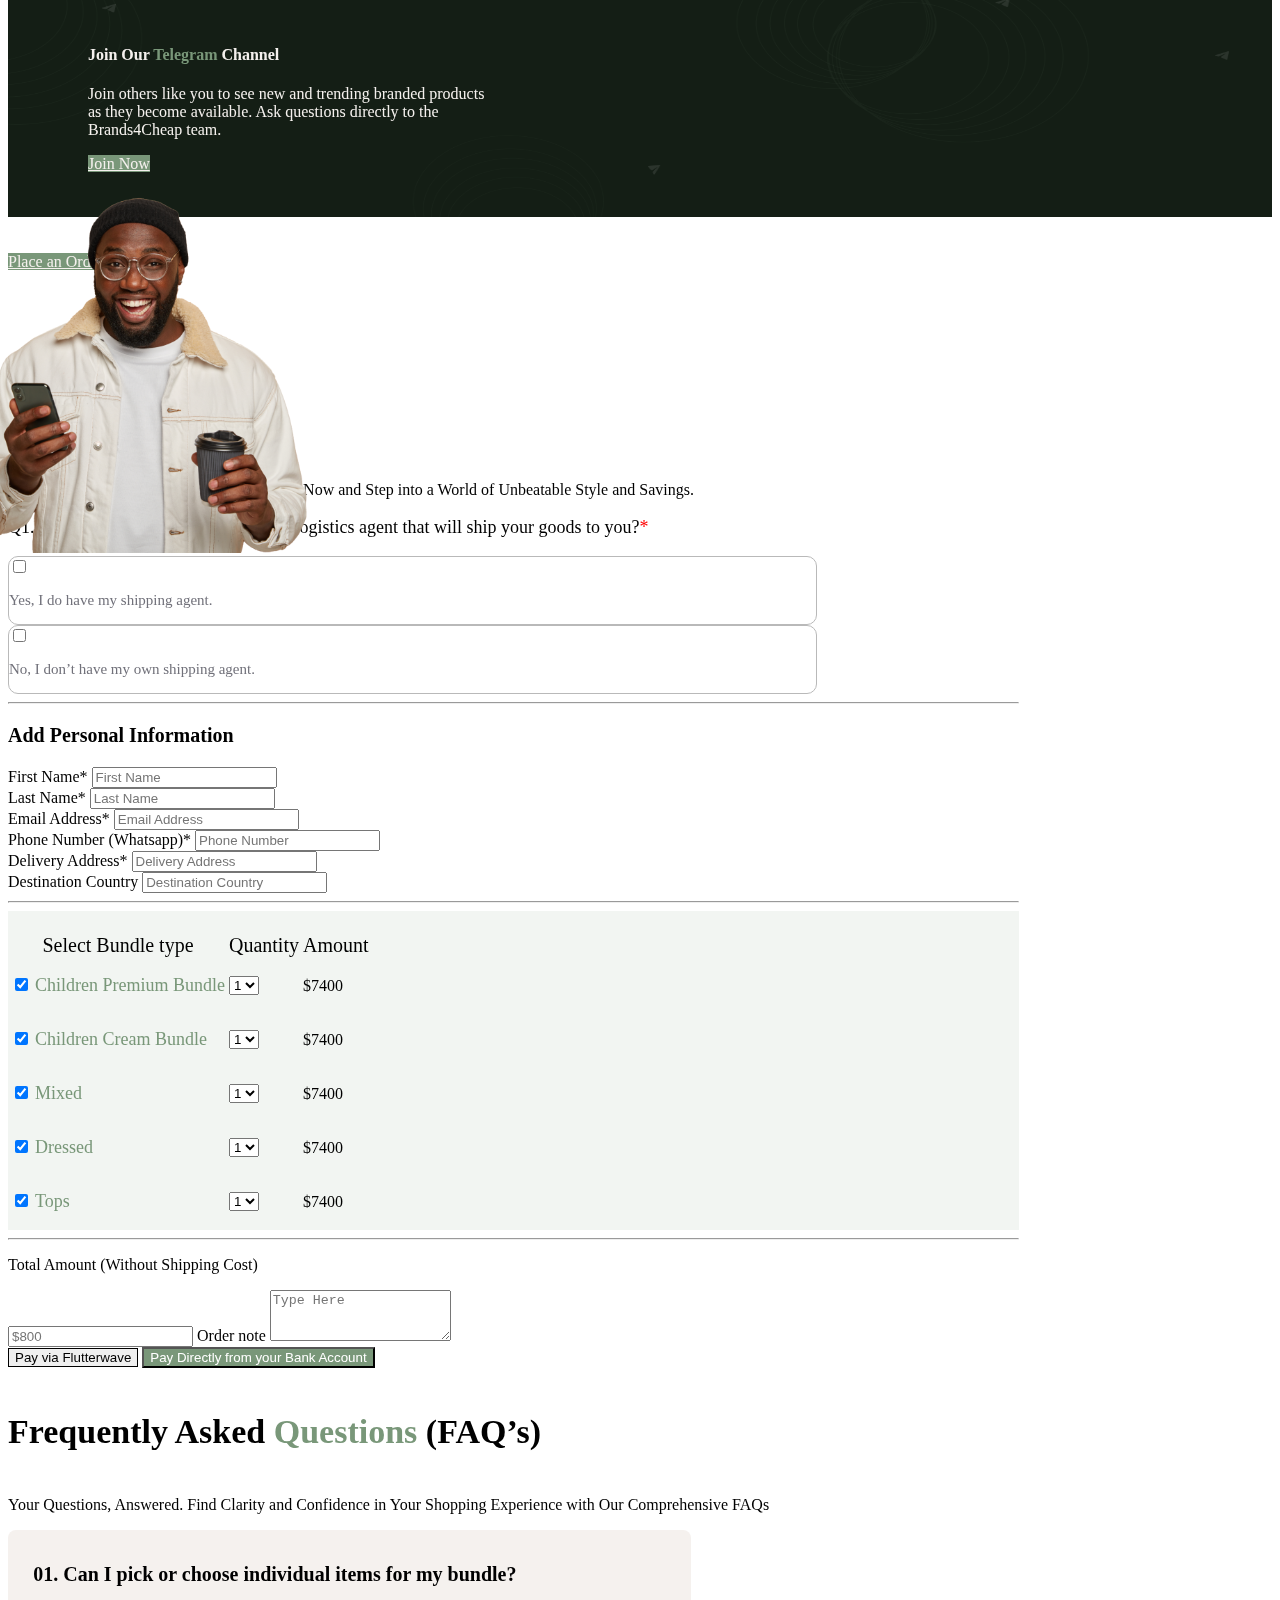
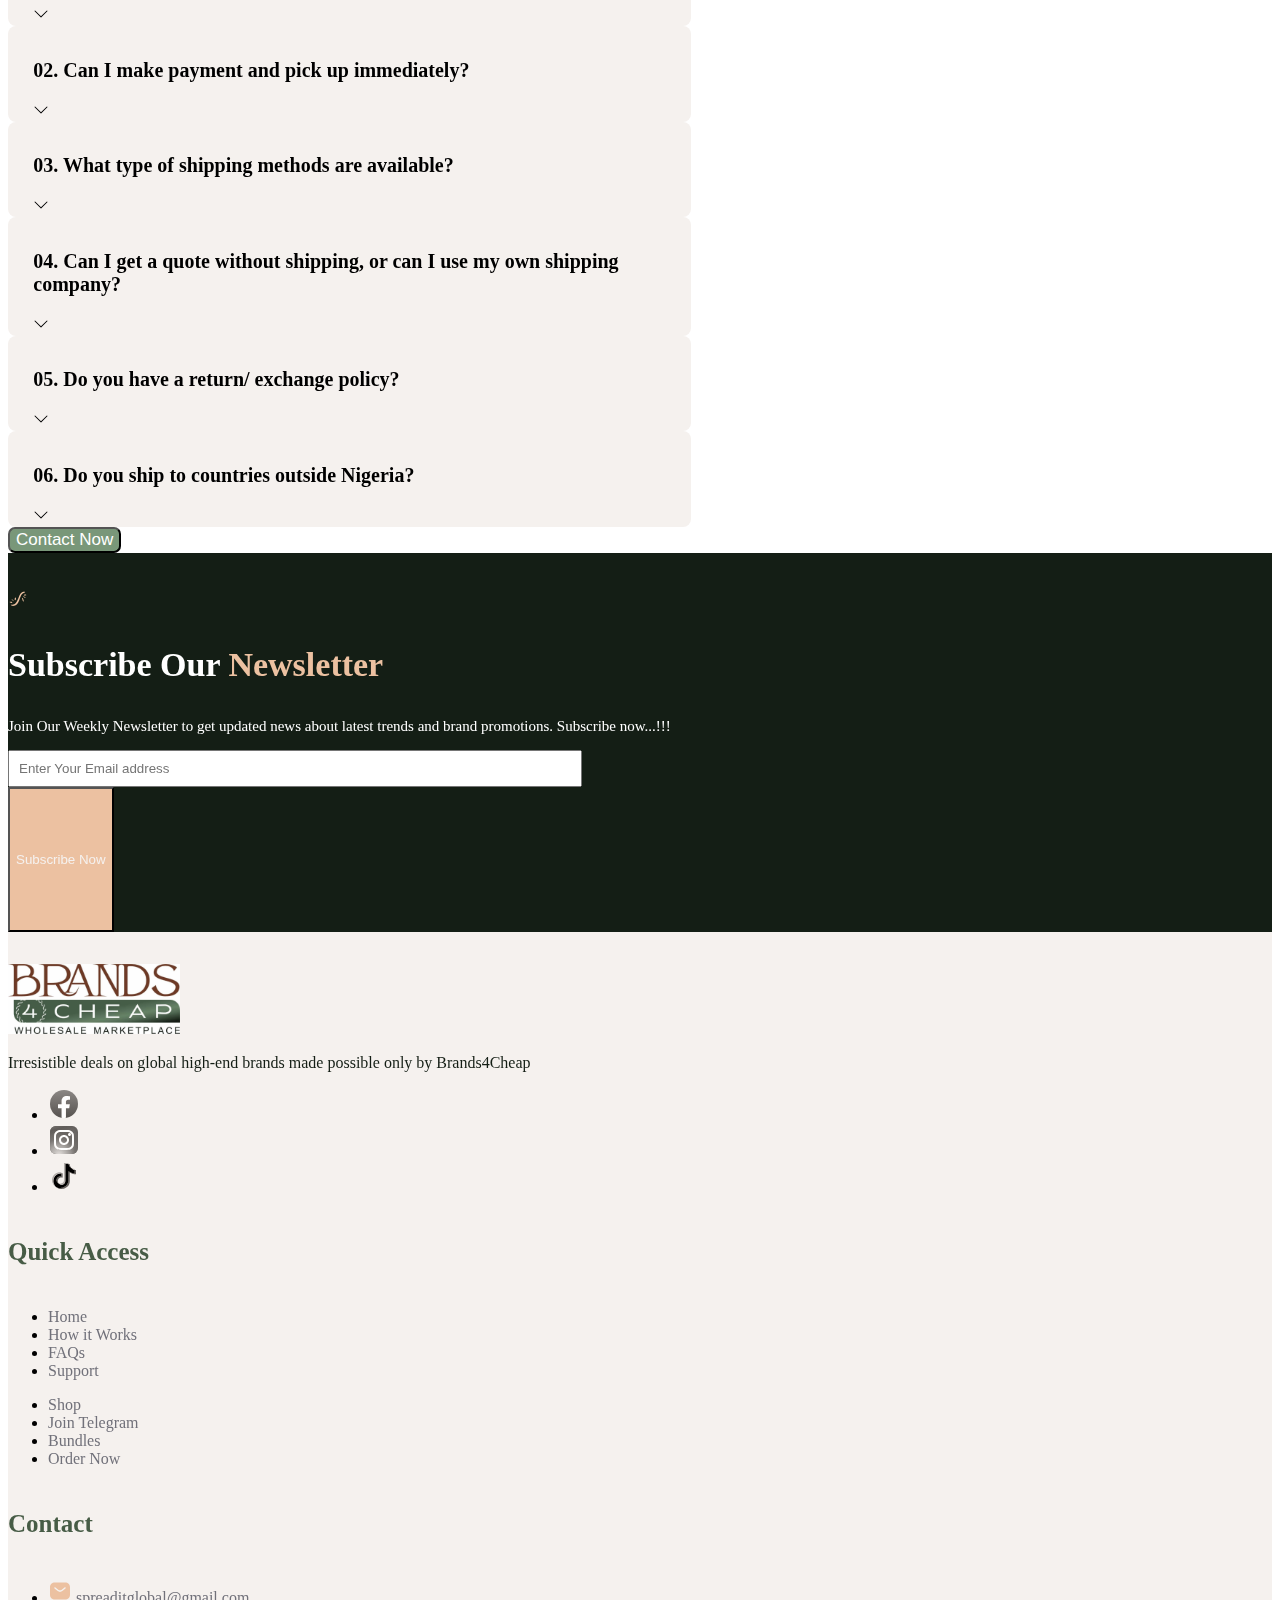
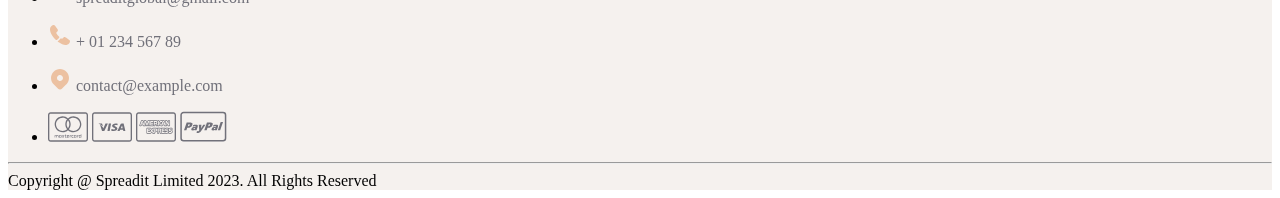
==== commit ab242468: "responsive done" ====
--- a/index.html
+++ b/index.html
@@ -47,7 +47,7 @@
         </div>
     </section>
     <!-- Hero Section start -->
-    <section class="container-fluid hero-section m-0 p-0">
+    <section class="container-fluid hero-section m-0 p-0 pb-5">
       <div class="container">
         <div class="row">
           <div class="col-md-12 text-center">
@@ -266,10 +266,10 @@
           <div class="col-12 col-md-6 col-lg-3  mb-3 ">
             <div class="row d-flex">
               <div class="col-6">
-                <p class="step1-heading">Step 1</p>
+                <p class="step1-heading d-none d-sm-block ">Step 1</p>
                 <div class="card card-steps1 bg-white shadow">
                   <div class="card-body text-center">
-                    <div class="img m-2">
+                    <div class="img m-2 ">
                       <svg width="64" height="64" viewBox="0 0 64 64" fill="none" xmlns="http://www.w3.org/2000/svg">
                         <circle cx="32" cy="32" r="32" fill="#475C46" />
                         <path
@@ -284,7 +284,7 @@
                   </div>
                 </div>
               </div>
-              <div class="col-6 mt-1">
+              <div class="col-6 mt-1 d-none d-sm-block">
                 <svg width="244" height="266" viewBox="0 0 244 266" fill="none" xmlns="http://www.w3.org/2000/svg">
                   <path
                     d="M0.166667 5.5C0.166667 8.44552 2.55448 10.8333 5.5 10.8333C8.44552 10.8333 10.8333 8.44552 10.8333 5.5C10.8333 2.55448 8.44552 0.166667 5.5 0.166667C2.55448 0.166667 0.166667 2.55448 0.166667 5.5ZM237.5 265.5L243.213 255.466L231.667 255.535L237.5 265.5ZM11.3573 7.62304C11.9014 7.71767 12.4192 7.35328 12.5139 6.80917C12.6085 6.26505 12.2441 5.74724 11.7 5.65262L11.3573 7.62304ZM23.837 7.59182C23.2911 7.50858 22.781 7.8837 22.6978 8.42968C22.6145 8.97566 22.9896 9.48573 23.5356 9.56897L23.837 7.59182ZM35.6582 11.435C36.2036 11.5214 36.7159 11.1493 36.8023 10.6038C36.8887 10.0583 36.5165 9.54605 35.971 9.45965L35.6582 11.435ZM48.1844 11.5045C47.6407 11.4076 47.1213 11.7698 47.0244 12.3135C46.9275 12.8572 47.2896 13.3765 47.8333 13.4735L48.1844 11.5045ZM59.8595 15.7836C60.4003 15.8957 60.9296 15.5482 61.0417 15.0074C61.1537 14.4666 60.8062 13.9373 60.2654 13.8253L59.8595 15.7836ZM72.3204 16.5362C71.7838 16.4054 71.2428 16.7344 71.1121 17.271C70.9813 17.8076 71.3103 18.3486 71.8468 18.4793L72.3204 16.5362ZM83.7359 21.6271C84.2668 21.7795 84.8206 21.4726 84.973 20.9418C85.1253 20.4109 84.8185 19.8571 84.2876 19.7047L83.7359 21.6271ZM96.0699 23.3727C95.5465 23.1964 94.9792 23.4778 94.8029 24.0012C94.6266 24.5245 94.908 25.0918 95.4313 25.2681L96.0699 23.3727ZM106.943 29.4661C107.456 29.6685 108.037 29.4161 108.24 28.9022C108.442 28.3883 108.189 27.8077 107.676 27.6053L106.943 29.4661ZM119.053 32.4465C118.551 32.2162 117.957 32.4365 117.727 32.9385C117.497 33.4405 117.717 34.0341 118.219 34.2644L119.053 32.4465ZM129.203 39.6965C129.691 39.956 130.296 39.7712 130.556 39.2836C130.815 38.7961 130.631 38.1905 130.143 37.931L129.203 39.6965ZM140.883 44.0832C140.412 43.7936 139.796 43.9402 139.507 44.4105C139.217 44.8808 139.364 45.4967 139.834 45.7863L140.883 44.0832ZM150.05 52.5453C150.5 52.8652 151.124 52.7595 151.444 52.3092C151.764 51.859 151.658 51.2347 151.208 50.9148L150.05 52.5453ZM161.054 58.4232C160.627 58.0735 159.997 58.1366 159.647 58.564C159.297 58.9915 159.36 59.6215 159.788 59.9712L161.054 58.4232ZM168.991 68.0462C169.393 68.4246 170.026 68.4053 170.404 68.0031C170.783 67.6008 170.763 66.9679 170.361 66.5895L168.991 68.0462ZM179.077 75.3794C178.702 74.9739 178.069 74.9493 177.664 75.3243C177.259 75.6994 177.234 76.3321 177.609 76.7375L179.077 75.3794ZM185.603 85.9992C185.949 86.4294 186.579 86.4974 187.009 86.151C187.439 85.8046 187.507 85.1751 187.161 84.7449L185.603 85.9992ZM194.587 94.6291C194.27 94.1767 193.646 94.0669 193.194 94.3838C192.742 94.7007 192.632 95.3243 192.949 95.7766L194.587 94.6291ZM199.636 106.011C199.923 106.483 200.538 106.632 201.01 106.345C201.482 106.058 201.631 105.443 201.344 104.971L199.636 106.011ZM207.439 115.712C207.181 115.223 206.576 115.037 206.087 115.294C205.599 115.552 205.412 116.157 205.67 116.646L207.439 115.712ZM211.069 127.632C211.298 128.134 211.891 128.355 212.393 128.126C212.896 127.897 213.117 127.303 212.888 126.801L211.069 127.632ZM217.72 138.2C217.518 137.686 216.937 137.432 216.423 137.634C215.909 137.836 215.656 138.417 215.858 138.931L217.72 138.2ZM220.07 150.518C220.246 151.041 220.813 151.324 221.336 151.148C221.86 150.972 222.142 150.405 221.966 149.882L220.07 150.518ZM225.6 161.613C225.448 161.081 224.895 160.774 224.364 160.925C223.833 161.076 223.525 161.629 223.676 162.161L225.6 161.613ZM226.769 173.99C226.898 174.527 227.437 174.859 227.975 174.73C228.512 174.602 228.843 174.062 228.715 173.525L226.769 173.99ZM231.355 185.651C231.248 185.109 230.722 184.756 230.18 184.863C229.638 184.97 229.285 185.496 229.392 186.038L231.355 185.651ZM231.539 198.103C231.626 198.649 232.139 199.02 232.684 198.934C233.23 198.847 233.601 198.334 233.514 197.789L231.539 198.103ZM235.24 209.953C235.172 209.405 234.672 209.016 234.124 209.084C233.576 209.153 233.187 209.653 233.255 210.201L235.24 209.953ZM234.596 222.533C234.647 223.082 235.134 223.487 235.684 223.436C236.234 223.385 236.638 222.897 236.587 222.348L234.596 222.533ZM237.54 234.52C237.504 233.969 237.029 233.55 236.478 233.586C235.927 233.621 235.508 234.096 235.544 234.647L237.54 234.52ZM236.164 246.967C236.184 247.519 236.648 247.95 237.2 247.929C237.752 247.909 238.183 247.445 238.162 246.893L236.164 246.967ZM238.462 259.191C238.455 258.639 238.002 258.196 237.45 258.203C236.898 258.21 236.456 258.663 236.462 259.215L238.462 259.191ZM5.29663 6.4791C7.18948 6.87228 9.2139 7.25029 11.3573 7.62304L11.7 5.65262C9.57113 5.28239 7.56907 4.90843 5.70337 4.5209L5.29663 6.4791ZM23.5356 9.56897C27.3568 10.1515 31.408 10.7619 35.6582 11.435L35.971 9.45965C31.7135 8.78533 27.6538 8.17371 23.837 7.59182L23.5356 9.56897ZM47.8333 13.4735C51.7329 14.1687 55.7493 14.9318 59.8595 15.7836L60.2654 13.8253C56.1342 12.969 52.0992 12.2025 48.1844 11.5045L47.8333 13.4735ZM71.8468 18.4793C75.7561 19.4321 79.7251 20.476 83.7359 21.6271L84.2876 19.7047C80.2488 18.5455 76.2536 17.4948 72.3204 16.5362L71.8468 18.4793ZM95.4313 25.2681C99.252 26.5552 103.094 27.9501 106.943 29.4661L107.676 27.6053C103.794 26.0763 99.9203 24.6699 96.0699 23.3727L95.4313 25.2681ZM118.219 34.2644C121.892 35.9492 125.558 37.7561 129.203 39.6965L130.143 37.931C126.461 35.9713 122.76 34.1471 119.053 32.4465L118.219 34.2644ZM139.834 45.7863C143.273 47.9034 146.682 50.1531 150.05 52.5453L151.208 50.9148C147.803 48.4964 144.358 46.2226 140.883 44.0832L139.834 45.7863ZM159.788 59.9712C162.906 62.5218 165.977 65.2106 168.991 68.0462L170.361 66.5895C167.313 63.7216 164.207 61.0025 161.054 58.4232L159.788 59.9712ZM177.609 76.7375C180.335 79.6844 183.002 82.7692 185.603 85.9992L187.161 84.7449C184.531 81.479 181.834 78.3596 179.077 75.3794L177.609 76.7375ZM192.949 95.7766C195.245 99.0537 197.476 102.463 199.636 106.011L201.344 104.971C199.162 101.387 196.907 97.9413 194.587 94.6291L192.949 95.7766ZM205.67 116.646C207.538 120.182 209.339 123.843 211.069 127.632L212.888 126.801C211.143 122.978 209.324 119.283 207.439 115.712L205.67 116.646ZM215.858 138.931C217.329 142.677 218.735 146.539 220.07 150.518L221.966 149.882C220.621 145.871 219.204 141.978 217.72 138.2L215.858 138.931ZM223.676 162.161C224.77 166.001 225.802 169.944 226.769 173.99L228.715 173.525C227.741 169.451 226.702 165.481 225.6 161.613L223.676 162.161ZM229.392 186.038C230.167 189.967 230.884 193.988 231.539 198.103L233.514 197.789C232.855 193.65 232.134 189.605 231.355 185.651L229.392 186.038ZM233.255 210.201C233.758 214.226 234.206 218.336 234.596 222.533L236.587 222.348C236.195 218.131 235.746 214 235.24 209.953L233.255 210.201ZM235.544 234.647C235.802 238.678 236.009 242.784 236.164 246.967L238.162 246.893C238.007 242.693 237.799 238.569 237.54 234.52L235.544 234.647Z"
@@ -329,11 +329,11 @@
                 </div>
               </div>
             </div>
-            <p class="step2-heading">Step 2</p>
+            <p class="step2-heading d-none d-sm-block">Step 2</p>
           </div>
           <div class="col-12 col-md-6 col-lg-3  mb-3">
             <div class="row d-flex">
-              <div class="col-4 step3svg">
+              <div class="col-4 step3svg d-none d-sm-block">
                 <svg class="step3-svg-arrow" width="238" height="270" viewBox="0 0 238 270" fill="none"
                   xmlns="http://www.w3.org/2000/svg">
                   <path
@@ -342,7 +342,7 @@
                 </svg>
               </div>
               <div class="col-4">
-                <p class="step3-heading">Step 3</p>
+                <p class="step3-heading d-none d-sm-block">Step 3</p>
                 <div class="card card-step3 shadow">
                   <div class="card-body text-center">
                     <div class="img m-2">
@@ -373,7 +373,7 @@
                   </div>
                 </div>
               </div>
-              <div class="col-4">
+              <div class="col-4 d-none d-sm-block">
                 <svg class="step4svg" width="244" height="266" viewBox="0 0 244 266" fill="none"
                   xmlns="http://www.w3.org/2000/svg">
                   <path
@@ -409,7 +409,7 @@
                 </div>
               </div>
             </div>
-            <p class="step4-heading">Step 4</p>
+            <p class="step4-heading d-none d-sm-block">Step 4</p>
           </div>
         </div>
       </div>
@@ -453,59 +453,62 @@
               <div class="px-3 py-3 place-an-order-q1">
                 <p class="q1-text">Q1. Do you have your own shipping or logistics agent that will ship your goods to
                   you?<span class="span-q1">*</span></p>
-                <div class="row">
-                  <div class="col-6">
-                    <div class=" d-flex align-items-center q1-shippment-yes-button">
-                      <input class="form-check-input order-check" type="checkbox" value="" id="flexCheckDefault" />
-                      <p class="q1-answer-text mx-1">Yes, I do have my shipping agent.</p>
+                  <div class="container">
+                    <div class="row">
+                      <div class="col-md-6">
+                        <div class="d-flex align-items-center q1-shippment-yes-button">
+                          <input class="form-check-input order-check" type="checkbox" value="" id="flexCheckDefault1" />
+                          <p class="q1-answer-text mx-1">Yes, I do have my shipping agent.</p>
+                        </div>
+                      </div>
+                      <div class="col-md-6">
+                        <div class="d-flex align-items-center q1-shippment-yes-button">
+                          <input class="form-check-input order-check" type="checkbox" value="" id="flexCheckDefault2" />
+                          <p class="q1-answer-text mx-1">No, I don’t have my own shipping agent.</p>
+                        </div>
+                      </div>
                     </div>
                   </div>
-                  <div class="col-6">
-                    <div class=" d-flex align-items-center q1-shippment-yes-button">
-                      <input class="form-check-input  order-check" type="checkbox" value="" id="flexCheckDefault" />
-                      <p class="q1-answer-text mx-1">No, I don’t have my own shipping agent.</p>
-                    </div>
-                  </div>
-                </div>
+                  
               </div>
               <hr />
               <div class="add-information px-3">
                 <h3 class="add-information-heading">Add Personal Information</h3>
-                <div class="row d-flex">
-                  <div class="col-6">
-                    <label for="exampleFormControlInput1">First Name*</label>
-                    <input type="name" class="form-control mt-2" id="exampleFormControlInput1" placeholder="First Name">
-                  </div>
-                  <div class="col-6">
-                    <label for="exampleFormControlInput1">Second Name*</label>
-                    <input type="name" class="form-control mt-2" id="exampleFormControlInput1" placeholder="Last Name">
-                  </div>
-                </div>
-                <div class="row d-flex mt-4">
-                  <div class="col-6">
-                    <label for="exampleFormControlInput1">Email Address*</label>
-                    <input type="email" class="form-control mt-2" id="exampleFormControlInput1"
-                      placeholder="email address">
-                  </div>
-                  <div class="col-6">
-                    <label for="exampleFormControlInput1">Phone Number (Whatsapp)*</label>
-                    <input type="number" class="form-control mt-2" id="exampleFormControlInput1" placeholder="number">
-                  </div>
-                </div>
-                <div class="row d-flex mt-4">
-                  <div class="col-6">
-                    <label for="exampleFormControlInput1">Delivery Address*</label>
-                    <input type="text" class="form-control mt-2" id="exampleFormControlInput1" placeholder="First Name">
-                  </div>
-                  <div class="col-6">
-                    <label for="exampleFormControlInput1">Destination Country</label>
-                    <input type="text" class="form-control mt-2" id="exampleFormControlInput1"
-                      placeholder="Destination Country">
-                  </div>
-                </div>
-              </div>
+                <div class="row">
+                  <div class="col-md-6">
+                    <label for="firstName">First Name*</label>
+                    <input type="text" class="form-control mt-2" id="firstName" placeholder="First Name">
+                  </div>
+                  <div class="col-md-6">
+                    <label for="lastName">Last Name*</label>
+                    <input type="text" class="form-control mt-2" id="lastName" placeholder="Last Name">
+                  </div>
+                </div>
+                <div class="row mt-4">
+                  <div class="col-md-6">
+                    <label for="email">Email Address*</label>
+                    <input type="email" class="form-control mt-2" id="email" placeholder="Email Address">
+                  </div>
+                  <div class="col-md-6">
+                    <label for="phoneNumber">Phone Number (Whatsapp)*</label>
+                    <input type="tel" class="form-control mt-2" id="phoneNumber" placeholder="Phone Number">
+                  </div>
+                </div>
+                <div class="row mt-4">
+                  <div class="col-md-6">
+                    <label for="deliveryAddress">Delivery Address*</label>
+                    <input type="text" class="form-control mt-2" id="deliveryAddress" placeholder="Delivery Address">
+                  </div>
+                  <div class="col-md-6">
+                    <label for="destinationCountry">Destination Country</label>
+                    <input type="text" class="form-control mt-2" id="destinationCountry" placeholder="Destination Country">
+                  </div>
+                </div>
+              </div>
+              
               <hr />
               <div class="select-bundle">
+                <div class="table-responsive">
                 <table class="table mx-3">
                   <thead>
                     <tr class="border-0">
@@ -648,6 +651,7 @@
                   </tbody>
                 </table>
               </div>
+              </div>
               <hr />
               <div class="amount-shippment px-3">
                 <p class="totalamount-text">Total Amount (Without Shipping Cost)</p>
@@ -656,10 +660,10 @@
                 <textarea class="form-control mt-2" id="exampleFormControlTextarea1" rows="3"
                   placeholder="Type Here"></textarea>
               </div>
-              <div class="d-flex justify-content-center mt-4 gap-4">
-                <button type="button" class="btn btn-flutterwave">Pay via Flutterwave</button>
+              <div class="d-flex flex-column flex-md-row justify-content-center align-items-center mt-4 gap-4">
+                <button type="button" class="btn btn-flutterwave mb-3 mb-md-0">Pay via Flutterwave</button>
                 <button type="button" class="btn btn-bankaccount">Pay Directly from your Bank Account</button>
-              </div>
+              </div>              
             </div>
           </div>
         </div>
--- a/assets/css/style.css
+++ b/assets/css/style.css
@@ -167,7 +167,7 @@
 .stylish-man {
   position: relative;
 }
-.stylish-man img{
+.stylish-man img {
   position: absolute;
   top: -68px;
   left: -55px;
@@ -444,7 +444,7 @@
   padding-top: 5% !important;
   padding-bottom: 5% !important;
 }
-@media (min-width: 768px) {  
+@media (min-width: 768px) {
   .entermail {
     width: 230px;
     padding: 9px;
@@ -472,9 +472,8 @@
   width: 552px;
   padding: 9px;
 }
-.footer{
+.footer {
   top: -30px;
-
 }
 .footermain {
   background-color: #f5f1ee;
@@ -500,3 +499,35 @@
   font-weight: 600;
   font-size: 16px;
 }
+@media (max-width: 375px) {
+  .card-step3 {
+    width: 350%;
+    border: none;
+    margin-top: 0;
+    margin-left: 0;
+  }
+  .hero-heading {
+    font-size: 30px;
+  }
+  .brands-title {
+    font-size: 30px;
+    top: 47%;
+    left: 93px;
+  }
+  .svg-herosection {
+    width: 97px;
+    height: 85px;
+  }
+
+  .brands4cheap {
+    font-size: 30px;
+  }
+  .main-card-section {
+    margin-top: 18%;
+  }
+}
+@media (max-width: 768px) {
+  .step1-heading {
+    font-display: none;
+  }
+}
